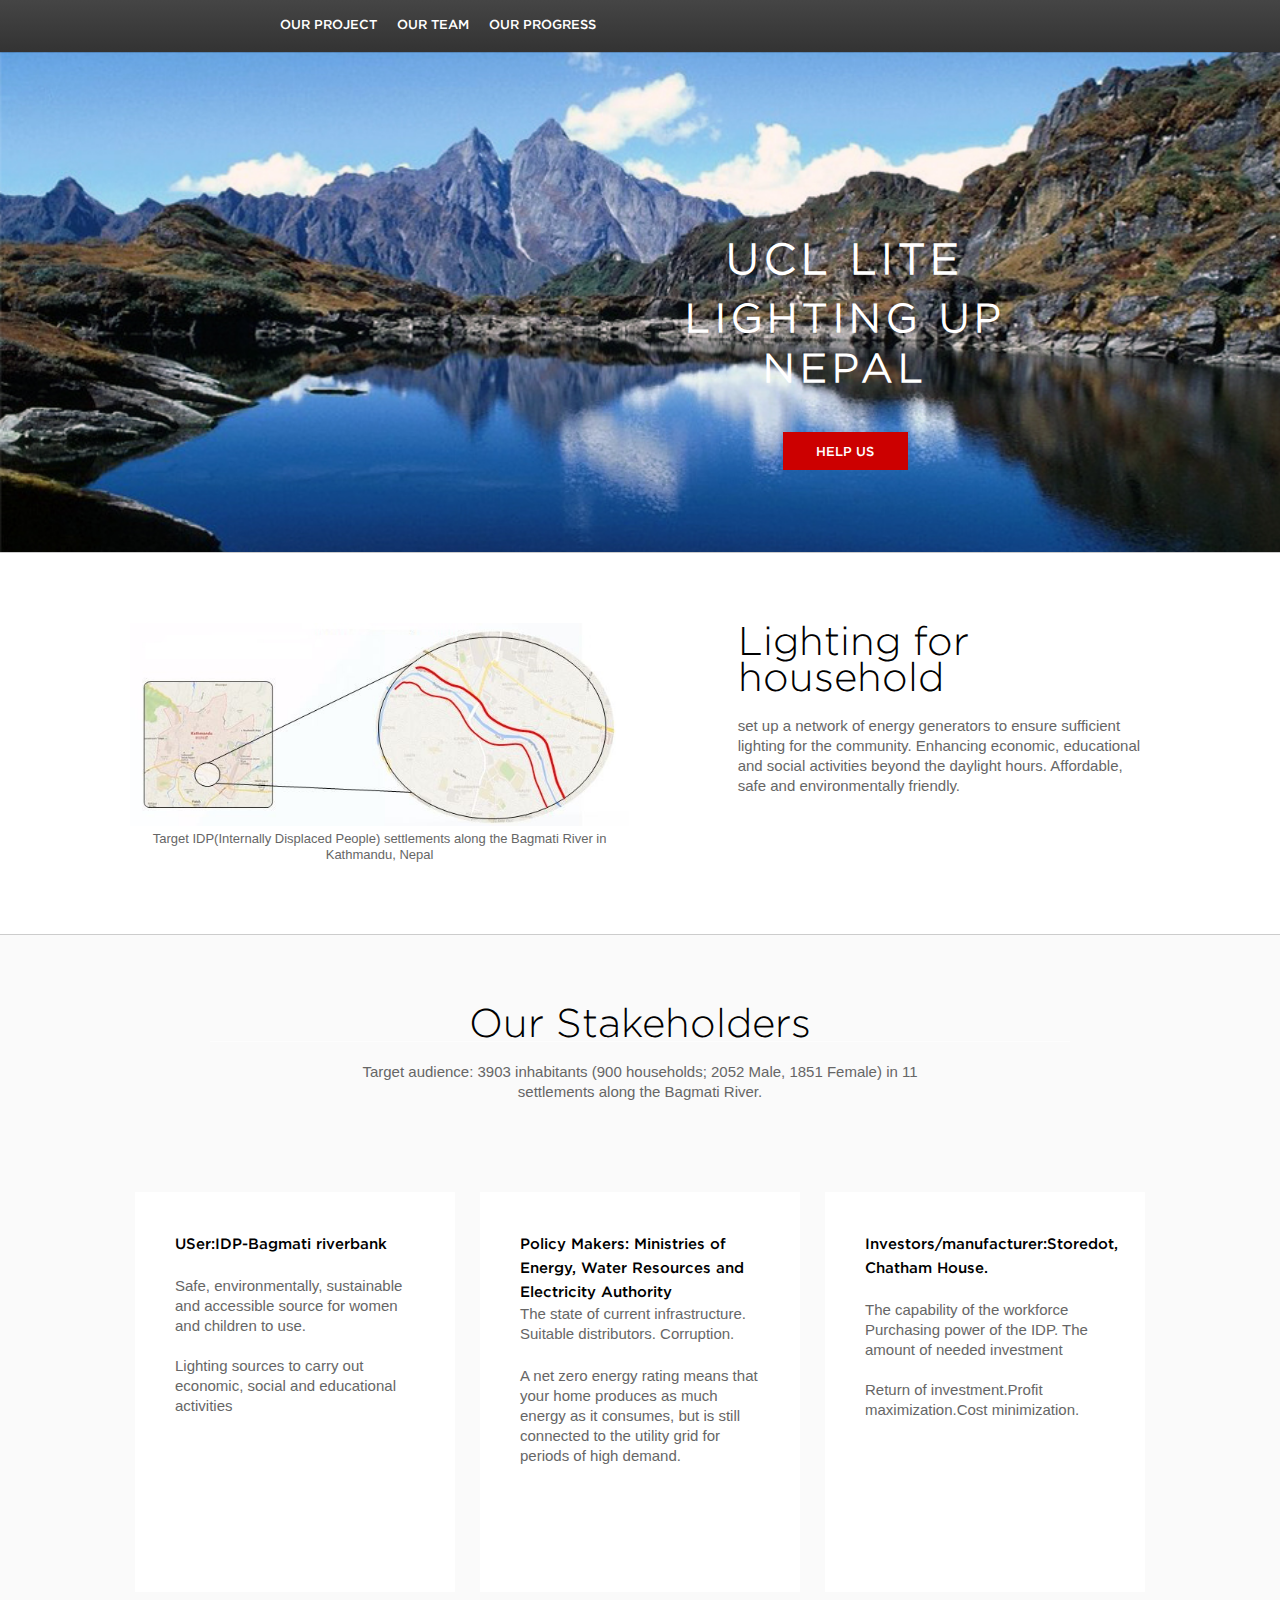
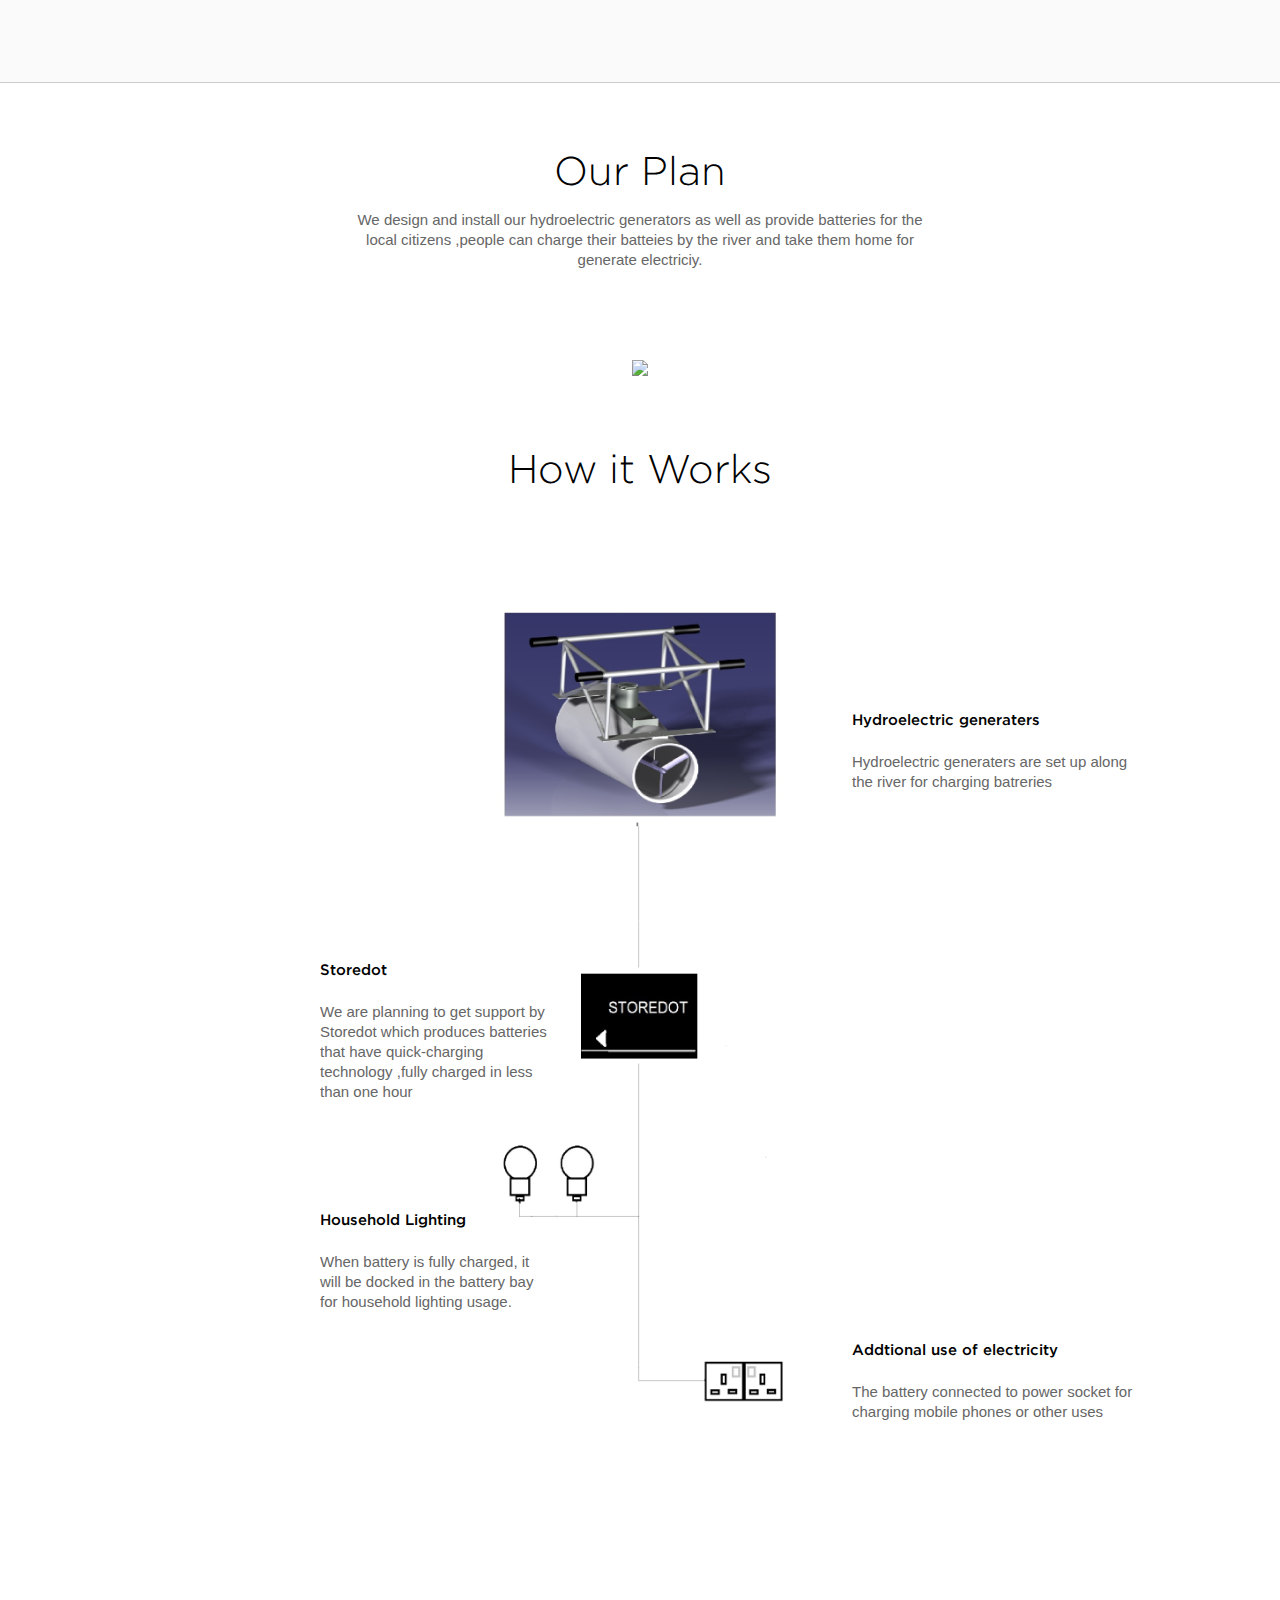
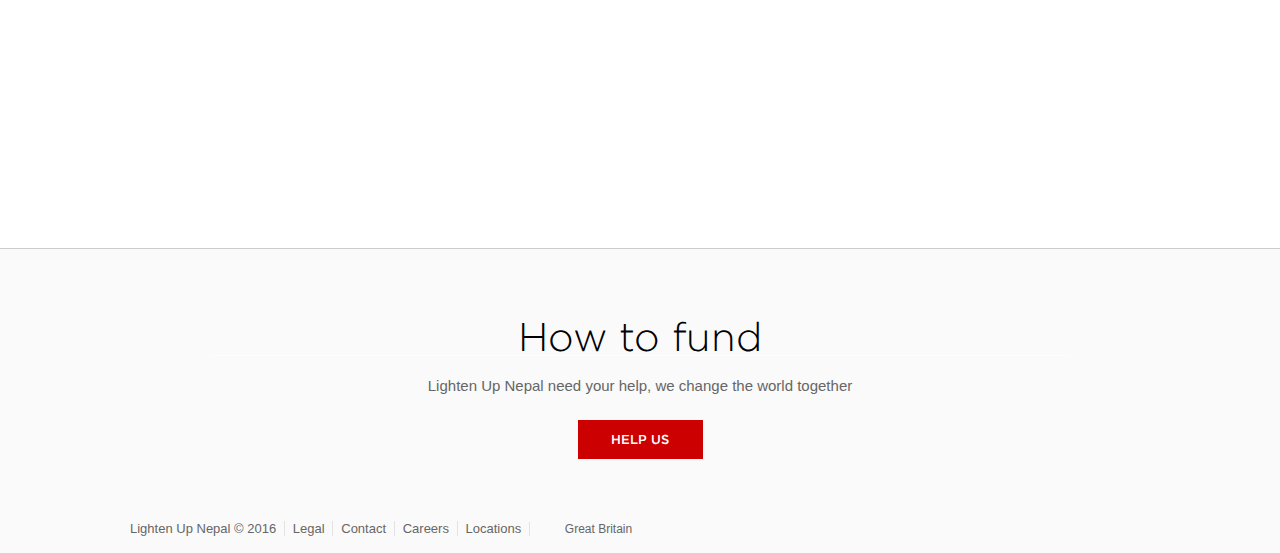
==== index.html @ 6b03988d "Update index.html" ====
<!DOCTYPE html>
<style>
.mycolumn {
float:left;
width:320px;
background:white; 
height:400px;
border-color:black;
border-style:solid;
padding:40px;
text-align:left;
}
</style>
<!-- saved from url=(0043)https://www.teslamotors.com/en_GB/powerwall -->
<html class="page-has-skinny-footer  js js flexbox flexboxlegacy no-touch rgba hsla multiplebgs backgroundsize boxshadow opacity cssanimations csscolumns cssgradients cssreflections csstransforms csstransforms3d csstransitions fontface generatedcontent video svg inlinesvg svgclippaths"><!--<![endif]--><head><meta http-equiv="Content-Type" content="text/html; charset=UTF-8"><script async="" type="text/javascript" src="./Powerwall _ The Tesla Home Battery_files/126637913.json"></script><script type="text/javascript" async="" src="./Powerwall _ The Tesla Home Battery_files/linkid.js"></script><script type="text/javascript" async="" src="./Powerwall _ The Tesla Home Battery_files/analytics.js"></script><script type="text/javascript" async="" src="./Powerwall _ The Tesla Home Battery_files/munchkin.js"></script><script async="" src="./Powerwall _ The Tesla Home Battery_files/gtm.js"></script><script type="text/javascript" async="" src="./Powerwall _ The Tesla Home Battery_files/geo2.js"></script>
        <!--
        Copyright (C) 2011-2016 Hoefler & Co.
        This software is the property of Hoefler & Co. (H&Co). Your right to
        access and use this software is subject to the applicable License
        Agreement, or Terms of Service, that exists between you and H&Co. If no
        such agreement exists, you may not access or use this software for any
        purpose. This software may only be hosted at the locations specified in
        the applicable License Agreement or Terms of Service, and only for the
        purposes expressly set forth therein. You may not copy, modify, convert,
        create derivative works from or distribute this software in any way, or
        make it accessible to any third party, without first obtaining the
        written permission of H&Co. For more information, please visit us at
        :http://typography.com. 283682-104959-20160422
        -->
        
                    <script src="./Powerwall _ The Tesla Home Battery_files/5183221159.js"></script>                
<link rel="alternate" hreflang="en-dk" href="https://www.teslamotors.com/en_DK/powerwall">
<link rel="alternate" hreflang="en-hk" href="https://www.teslamotors.com/en_HK/powerwall">
<link rel="alternate" hreflang="fr-be" href="https://www.teslamotors.com/fr_BE/powerwall">
<link rel="alternate" hreflang="fi-fi" href="https://www.teslamotors.com/fi_FI/powerwall">
<link rel="alternate" hreflang="fr-fr" href="https://www.teslamotors.com/fr_FR/powerwall">
<link rel="alternate" hreflang="en-cn" href="https://www.teslamotors.com/en_CN/powerwall">
<link rel="alternate" hreflang="en-ca" href="https://www.teslamotors.com/en_CA/powerwall">
<link rel="alternate" hreflang="en-mo" href="https://www.teslamotors.com/en_MO/powerwall">
<link rel="alternate" hreflang="es-mx" href="https://www.teslamotors.com/es_MX/powerwall">
<link rel="alternate" hreflang="fr-ca" href="https://www.teslamotors.com/fr_CA/powerwall">
<link rel="alternate" hreflang="fr-lu" href="https://www.teslamotors.com/fr_LU/powerwall">
<link rel="alternate" hreflang="it-ch" href="https://www.teslamotors.com/it_CH/powerwall">
<link rel="alternate" hreflang="ja-jp" href="https://www.teslamotors.com/jp/powerwall">
<link rel="alternate" hreflang="no-no" href="https://www.teslamotors.com/no_NO/powerwall">
<link rel="alternate" hreflang="sv-se" href="https://www.teslamotors.com/sv_SE/powerwall">
<link rel="alternate" hreflang="it-it" href="https://www.teslamotors.com/it_IT/powerwall">
<link rel="alternate" hreflang="de-ch" href="https://www.teslamotors.com/de_CH/powerwall">
<link rel="alternate" hreflang="fr-ch" href="https://www.teslamotors.com/fr_CH/powerwall">
<link rel="alternate" hreflang="de-de" href="https://www.teslamotors.com/de_DE/powerwall">
<link rel="alternate" hreflang="de-at" href="https://www.teslamotors.com/de_AT/powerwall">
<link rel="alternate" hreflang="zh-mo" href="https://www.teslamotors.com/zh_MO/powerwall">
<link rel="alternate" hreflang="en-au" href="https://www.teslamotors.com/en_AU/powerwall">
<link rel="alternate" hreflang="x-default" href="https://www.teslamotors.com/powerwall">
<meta id="viewport-tag" name="viewport" content="width=device-width, initial-scale=1">
<link rel="alternate" hreflang="en-gb" href="https://www.teslamotors.com/en_GB/powerwall">
<link rel="alternate" hreflang="zh-cn" href="http://www.tesla.cn/powerwall">
<link rel="shortcut icon" href="https://www.teslamotors.com/sites/default/files/favicon2.ico" type="image/vnd.microsoft.icon">
<link rel="alternate" hreflang="en-us" href="https://www.teslamotors.com/powerwall">
<link rel="alternate" hreflang="nl-be" href="https://www.teslamotors.com/nl_BE/powerwall">
<link rel="alternate" hreflang="nl-nl" href="https://www.teslamotors.com/nl_NL/powerwall">
<link rel="alternate" hreflang="da-dk" href="https://www.teslamotors.com/da_DK/powerwall">
<link rel="alternate" hreflang="zh-hk" href="https://www.teslamotors.com/zh_HK/powerwall">
<meta name="description" content="Powerwall is a home battery storage solution that charges using electricity generated from solar panels and powers your home when the sun goes down.">
<meta name="keywords" content="Powerwall, Tesla Powerwall, Tesla Home Battery, Tesla Energy, Powerpack, Tesla Powerpack">
<link rel="image_src" href="http://www.teslamotors.com/sites/default/files/images/powerwall/models-powerwall.jpg">
<link rel="canonical" href="https://www.teslamotors.com/en_GB/powerwall">
<link rel="shortlink" href="https://www.teslamotors.com/en_GB/powerwall">
<meta name="twitter:card" content="summary_large_image">
<meta name="twitter:site" content="@teslamotors">
<meta name="twitter:site:id" content="13298072">
<meta name="twitter:creator" content="@teslamotors">
<meta name="twitter:creator:id" content="13298072">
        <title>UCL LITE | LIGHTING UP NEPAL</title>
        <!--[if IE]><meta http-equiv="imagetoolbar" content="false" /><![endif]-->
                    <!--<link href="/sites/all/themes/custom/tesla_theme/fonts/protected/gotham/gotham.css" rel="stylesheet" media="all" class="fontstack-asset">-->
        
        
        <meta http-equiv="X-UA-Compatible" content="IE=edge,chrome=1">
        <link rel="apple-touch-icon" sizes="57x57" href="https://www.teslamotors.com/sites/all/themes/custom/tesla_theme/assets/img/icons/apple-touch-icon-57x57.png?2">
        <link rel="apple-touch-icon" sizes="114x114" href="https://www.teslamotors.com/sites/all/themes/custom/tesla_theme/assets/img/icons/apple-touch-icon-114x114.png?2">
        <link rel="apple-touch-icon" sizes="72x72" href="https://www.teslamotors.com/sites/all/themes/custom/tesla_theme/assets/img/icons/apple-touch-icon-72x72.png?2">
        <link rel="apple-touch-icon" sizes="144x144" href="https://www.teslamotors.com/sites/all/themes/custom/tesla_theme/assets/img/icons/apple-touch-icon-144x144.png?2">
        <link rel="apple-touch-icon" sizes="60x60" href="https://www.teslamotors.com/sites/all/themes/custom/tesla_theme/assets/img/icons/apple-touch-icon-60x60.png?2">
        <link rel="apple-touch-icon" sizes="120x120" href="https://www.teslamotors.com/sites/all/themes/custom/tesla_theme/assets/img/icons/apple-touch-icon-120x120.png?2">
        <link rel="apple-touch-icon" sizes="76x76" href="https://www.teslamotors.com/sites/all/themes/custom/tesla_theme/assets/img/icons/apple-touch-icon-76x76.png?2">
        <link rel="apple-touch-icon" sizes="152x152" href="https://www.teslamotors.com/sites/all/themes/custom/tesla_theme/assets/img/icons/apple-touch-icon-152x152.png?2">
        <link rel="icon" type="image/png" href="https://www.teslamotors.com/sites/all/themes/custom/tesla_theme/assets/img/icons/favicon-196x196.png" sizes="196x196?2">
        <link rel="icon" type="image/png" href="https://www.teslamotors.com/sites/all/themes/custom/tesla_theme/assets/img/icons/favicon-160x160.png" sizes="160x160?2">
        <link rel="icon" type="image/png" href="https://www.teslamotors.com/sites/all/themes/custom/tesla_theme/assets/img/icons/favicon-96x96.png" sizes="96x96?2">
        <link rel="icon" type="image/png" href="https://www.teslamotors.com/sites/all/themes/custom/tesla_theme/assets/img/icons/favicon-16x16.png" sizes="16x16?2">
        <link rel="icon" type="image/png" href="https://www.teslamotors.com/sites/all/themes/custom/tesla_theme/assets/img/icons/favicon-32x32.png" sizes="32x32?2">
        <meta name="msapplication-TileColor" content="#cc0000">
        <meta name="msapplication-TileImage" content="/sites/all/themes/custom/tesla_theme/assets/img/icons/mstile-144x144.png?2">
        <meta name="google-site-verification" content="i5a8kvoVqHf4cpVJcW4JL90t7Jy7ZDXYyAWj9RaYC84">
        <link type="text/css" rel="stylesheet" href="./Powerwall _ The Tesla Home Battery_files/css_smIm1mPNRPkcXxSa0tZOfH3F8opgp45fJa1wzjcTuNI.css" media="all">
<link type="text/css" rel="stylesheet" href="./Powerwall _ The Tesla Home Battery_files/css_tVEhEOKvjzJLKALS_WjhAV2B0SDMYATtTn25Ia31FrE.css" media="all">
<link type="text/css" rel="stylesheet" href="./Powerwall _ The Tesla Home Battery_files/css_utBTKRU9hgKqgyDbUrsqRG_tnDdt66IuDQqCLqbmnA8.css" media="all">
<link type="text/css" rel="stylesheet" href="./Powerwall _ The Tesla Home Battery_files/css_47DEQpj8HBSa-_TImW-5JCeuQeRkm5NMpJWZG3hSuFU.css" media="all">
<link type="text/css" rel="stylesheet" href="./Powerwall _ The Tesla Home Battery_files/css_OStDn0FwLM2Mh78xeWTjv0zDgUm7iidmISjx7z2MFNU.css" media="all">
        <script type="text/javascript">
<!--//--><![CDATA[//><!--
var Tesla = Tesla || {};
Tesla.user = {"username":"","email":"","first_name":"","last_name":""};
//--><!]]>
</script>
<script type="text/javascript" src="./Powerwall _ The Tesla Home Battery_files/jquery.min.js"></script>
<script type="text/javascript" src="./Powerwall _ The Tesla Home Battery_files/jquery.once.js"></script>
<script type="text/javascript" src="./Powerwall _ The Tesla Home Battery_files/drupal.js"></script>
<script type="text/javascript" src="./Powerwall _ The Tesla Home Battery_files/modernizr-2.6.2-respond-1.1.0.min.js"></script>
<script type="text/javascript" src="./Powerwall _ The Tesla Home Battery_files/selectivizr-min.js"></script>
<script type="text/javascript" src="./Powerwall _ The Tesla Home Battery_files/underscore-min.js"></script>
<script type="text/javascript" src="./Powerwall _ The Tesla Home Battery_files/jquery.fitvids.js"></script>
<script type="text/javascript" src="./Powerwall _ The Tesla Home Battery_files/common_functions.js"></script>
<script type="text/javascript" src="./Powerwall _ The Tesla Home Battery_files/geoip.min.js"></script>
<script type="text/javascript" src="./Powerwall _ The Tesla Home Battery_files/utils.js"></script>
<script type="text/javascript" src="./Powerwall _ The Tesla Home Battery_files/accounting.min.js"></script>
<script type="text/javascript" src="./Powerwall _ The Tesla Home Battery_files/localize.js"></script>
<script type="text/javascript" src="./Powerwall _ The Tesla Home Battery_files/footer.js"></script>
<script type="text/javascript" src="./Powerwall _ The Tesla Home Battery_files/retina_tesla.js"></script>
<script type="text/javascript" src="./Powerwall _ The Tesla Home Battery_files/ba-debug.min.js"></script>
<script type="text/javascript" src="./Powerwall _ The Tesla Home Battery_files/template.js"></script>
<script type="text/javascript" src="./Powerwall _ The Tesla Home Battery_files/browser_detect.js"></script>
<script type="text/javascript" src="./Powerwall _ The Tesla Home Battery_files/common.js"></script>
<script type="text/javascript" src="./Powerwall _ The Tesla Home Battery_files/scripts-for-header.js"></script>
<script type="text/javascript" src="./Powerwall _ The Tesla Home Battery_files/jquery.cookie.js"></script>
<script type="text/javascript" src="./Powerwall _ The Tesla Home Battery_files/jquery.form.min.js"></script>
<script type="text/javascript" src="./Powerwall _ The Tesla Home Battery_files/ajax.js"></script>
<script type="text/javascript" src="./Powerwall _ The Tesla Home Battery_files/jquery_update.js"></script>
<script type="text/javascript">
<!--//--><![CDATA[//><!--
document.createElement( "picture" );
//--><!]]>
</script>
<script type="text/javascript" src="./Powerwall _ The Tesla Home Battery_files/fitvids.js"></script>
<script type="text/javascript" src="./Powerwall _ The Tesla Home Battery_files/bootstrap-modals.js"></script>
<script type="text/javascript" src="./Powerwall _ The Tesla Home Battery_files/cache_buster.js"></script>
<script type="text/javascript" src="./Powerwall _ The Tesla Home Battery_files/jquery.colorbox-min.js"></script>
<script type="text/javascript" src="./Powerwall _ The Tesla Home Battery_files/colorbox.js"></script>
<script type="text/javascript" src="./Powerwall _ The Tesla Home Battery_files/colorbox_style.js"></script>
<script type="text/javascript" src="./Powerwall _ The Tesla Home Battery_files/tesla-user-common.js"></script>
<script type="text/javascript">
<!--//--><![CDATA[//><!--
var Tesla = Tesla || {};
Tesla.Smartling = Tesla.Smartling || {};

//--><!]]>
</script>
<script type="text/javascript" src="./Powerwall _ The Tesla Home Battery_files/progress.js"></script>
<script type="text/javascript" src="./Powerwall _ The Tesla Home Battery_files/parsley.min.js"></script>
<script type="text/javascript" src="./Powerwall _ The Tesla Home Battery_files/xdr.js"></script>
<script type="text/javascript" src="./Powerwall _ The Tesla Home Battery_files/gatekeeper.js"></script>
<script type="text/javascript" src="./Powerwall _ The Tesla Home Battery_files/tesla_login.js"></script>
<script type="text/javascript" src="./Powerwall _ The Tesla Home Battery_files/parsley.notequalto.js"></script>
<script type="text/javascript" src="./Powerwall _ The Tesla Home Battery_files/tesla_stationary_storage_form.js"></script>
<script type="text/javascript" src="./Powerwall _ The Tesla Home Battery_files/tesla_insider_scripts.js"></script>
<script type="text/javascript" src="./Powerwall _ The Tesla Home Battery_files/powerwall.js"></script>
<script type="text/javascript" src="./Powerwall _ The Tesla Home Battery_files/ip_lookup.js"></script>
<script type="text/javascript" src="./Powerwall _ The Tesla Home Battery_files/powerwall(1).js"></script>
<script type="text/javascript" src="./Powerwall _ The Tesla Home Battery_files/jquery.scrollTo.min.js"></script>
<script type="text/javascript" src="./Powerwall _ The Tesla Home Battery_files/jquery.localScroll.min.js"></script>
<script type="text/javascript">
<!--//--><![CDATA[//><!--
jQuery.extend(Drupal.settings, {"basePath":"\/","pathPrefix":"en_GB\/","ajaxPageState":{"theme":"tesla_theme","theme_token":"VgKC1gR_n6TS8B_X62im2rUM9MMqKitcB_8R0dhBnP0","jquery_version":"1.8","js":{"sites\/all\/themes\/custom\/tesla_theme\/js\/script.js":1,"sites\/all\/modules\/contrib\/picture\/picturefill2\/picturefill.min.js":1,"sites\/all\/modules\/contrib\/picture\/picture.min.js":1,"0":1,"sites\/all\/modules\/contrib\/jquery_update\/replace\/jquery\/1.8\/jquery.min.js":1,"misc\/jquery.once.js":1,"misc\/drupal.js":1,"sites\/all\/themes\/custom\/tesla_theme\/js\/modernizr-2.6.2-respond-1.1.0.min.js":1,"sites\/all\/themes\/custom\/tesla_theme\/js\/selectivizr-min.js":1,"https:\/\/www.teslamotors.com\/sites\/all\/libraries\/underscore\/underscore-min.js":1,"sites\/all\/libraries\/fitvids\/jquery.fitvids.js":1,"sites\/all\/themes\/custom\/tesla_theme\/js\/common_functions.js":1,"https:\/\/www.teslamotors.com\/sites\/all\/libraries\/tesla_lib\/geoip\/geoip.min.js":1,"https:\/\/www.teslamotors.com\/sites\/all\/libraries\/tesla_lib\/js\/utils.js":1,"https:\/\/www.teslamotors.com\/sites\/all\/libraries\/accounting\/accounting.min.js":1,"https:\/\/www.teslamotors.com\/sites\/all\/libraries\/tesla_lib\/js\/localize.js":1,"sites\/all\/themes\/custom\/tesla_theme\/js\/footer.js":1,"sites\/all\/themes\/custom\/tesla_theme\/js\/retina_tesla.js":1,"https:\/\/www.teslamotors.com\/sites\/all\/libraries\/ba-debug\/ba-debug.min.js":1,"sites\/all\/themes\/custom\/tesla_theme\/js\/template.js":1,"https:\/\/www.teslamotors.com\/sites\/all\/libraries\/browser_detect\/browser_detect.js":1,"sites\/all\/themes\/custom\/tesla_theme\/js\/common.js":1,"sites\/all\/themes\/custom\/tesla_theme\/js\/scripts-for-header.js":1,"sites\/all\/modules\/contrib\/jquery_update\/replace\/ui\/external\/jquery.cookie.js":1,"sites\/all\/modules\/contrib\/jquery_update\/replace\/misc\/jquery.form.min.js":1,"misc\/ajax.js":1,"sites\/all\/modules\/contrib\/jquery_update\/js\/jquery_update.js":1,"1":1,"sites\/all\/modules\/contrib\/fitvids\/fitvids.js":1,"sites\/all\/modules\/custom\/tesla_modal\/js\/bootstrap-modals.js":1,"sites\/all\/modules\/custom\/cache_buster\/cache_buster.js":1,"sites\/all\/libraries\/colorbox\/jquery.colorbox-min.js":1,"sites\/all\/modules\/contrib\/colorbox\/js\/colorbox.js":1,"sites\/all\/modules\/contrib\/colorbox\/styles\/default\/colorbox_style.js":1,"sites\/all\/themes\/custom\/tesla_theme\/js\/user\/tesla-user-common.js":1,"2":1,"misc\/progress.js":1,"sites\/all\/modules\/custom\/tesla_config_forms\/js\/parsley\/parsley.min.js":1,"sites\/all\/libraries\/gatekeeper\/xdr.js":1,"sites\/all\/libraries\/gatekeeper\/gatekeeper.js":1,"sites\/all\/modules\/custom\/tesla_login\/js\/tesla_login.js":1,"sites\/all\/modules\/custom\/tesla_config_forms\/js\/parsley\/parsley.notequalto.js":1,"sites\/all\/modules\/custom\/tesla_stationary_storage_form\/js\/tesla_stationary_storage_form.js":1,"sites\/all\/modules\/custom\/tesla_insider\/js\/tesla_insider_scripts.js":1,"sites\/all\/themes\/custom\/tesla_theme\/js\/powerwall\/powerwall.js":1,"tesla_theme\/js\/ip_lookup_script\/ip_lookup.js":1,"tesla_theme\/js\/powerwall\/powerwall.js":1,"sites\/all\/libraries\/jquery.scrollTo-1.4.13\/jquery.scrollTo.min.js":1,"sites\/all\/libraries\/jquery.localScroll-1.3.5\/jquery.localScroll.min.js":1},"css":{"sites\/all\/themes\/custom\/tesla_theme\/css\/styles.css":1,"modules\/system\/system.base.css":1,"modules\/system\/system.menus.css":1,"modules\/system\/system.messages.css":1,"modules\/system\/system.theme.css":1,"modules\/comment\/comment.css":1,"sites\/all\/modules\/contrib\/date\/date_api\/date.css":1,"sites\/all\/modules\/contrib\/date\/date_popup\/themes\/datepicker.1.7.css":1,"sites\/all\/modules\/contrib\/date\/date_repeat_field\/date_repeat_field.css":1,"modules\/field\/theme\/field.css":1,"sites\/all\/modules\/contrib\/fitvids\/fitvids.css":1,"sites\/all\/modules\/contrib\/mollom\/mollom.css":1,"modules\/node\/node.css":1,"sites\/all\/modules\/contrib\/picture\/picture_wysiwyg.css":1,"modules\/search\/search.css":1,"modules\/user\/user.css":1,"sites\/all\/modules\/contrib\/views\/css\/views.css":1,"sites\/all\/modules\/contrib\/colorbox\/styles\/default\/colorbox_style.css":1,"sites\/all\/modules\/contrib\/ctools\/css\/ctools.css":1,"sites\/all\/modules\/contrib\/panels\/css\/panels.css":1,"sites\/all\/themes\/custom\/tesla_theme\/plugins\/layouts\/article_template_fullwidth\/article_template_fullwidth.css":1,"sites\/all\/themes\/custom\/tesla_theme\/plugins\/layouts\/default_template\/default_template.css":1,"sites\/default\/files\/honeypot\/honeypot.css":1,"sites\/all\/themes\/custom\/tesla_theme\/plugins\/layouts\/footer_minipanel\/footer_minipanel.css":1,"sites\/all\/themes\/custom\/tesla_theme\/plugins\/layouts\/header_minipanel\/header_minipanel.css":1,"sites\/all\/themes\/custom\/tesla_theme\/css\/modals\/powerwall-modals.css":1,"sites\/all\/themes\/custom\/tesla_theme\/css\/modals\/tesla_insider.css":1,"sites\/all\/themes\/custom\/tesla_theme\/system.menus.css":1,"sites\/all\/themes\/custom\/tesla_theme\/system.theme.css":1,"sites\/all\/themes\/custom\/tesla_theme\/flexslider.css":1,"sites\/all\/themes\/custom\/tesla_theme\/flexslider_img.css":1,"sites\/all\/themes\/custom\/tesla_theme\/field.css":1,"sites\/all\/themes\/custom\/tesla_theme\/css\/powerwall\/base.css":1,"tesla_theme\/css\/powerwall\/base.css":1}},"colorbox":{"opacity":"0.85","current":"{current} of {total}","previous":"\u00ab Prev","next":"Next \u00bb","close":"Close","maxWidth":"98%","maxHeight":"98%","fixed":true,"mobiledetect":true,"mobiledevicewidth":"480px"},"jcarousel":{"ajaxPath":"\/en_GB\/jcarousel\/ajax\/views"},"fitvids":{"custom_domains":[],"selectors":[".file-video"],"simplifymarkup":1},"ajax":{"edit-country":{"callback":"_stationary_storage_update_postalcode","wrapper":"update_postalcode_wrapper","progress":{"type":"none"},"event":"change","url":"\/en_GB\/system\/ajax","submit":{"_triggering_element_name":"country"}},"edit-submit-ajax":{"callback":"_ajax_tesla_stationary_storage_form_callback","wrapper":"tesla_stationary_storage_form","event":"submit_form","progress":{"type":"none"},"url":"\/en_GB\/system\/ajax","submit":{"_triggering_element_name":"ajax-submit","_triggering_element_value":"Reserve"}},"edit-submit-td-ajax":{"callback":"_ajax_tesla_insider_callback","wrapper":"tesla_insider_form","event":"submit_form","progress":{"type":"none"},"url":"\/en_GB\/system\/ajax","submit":{"_triggering_element_name":"ajax-submit","_triggering_element_value":"Sign Up"}}},"urlIsAjaxTrusted":{"\/en_GB\/system\/ajax":true,"\/en_GB\/powerwall":true,"\/en_GB\/tesla\/login":true},"Gatekeeper":{"host":"https:\/\/us.auth.teslamotors.com","region":"NA","locale":"\/en_GB","redirect_url":"\/sites\/all\/modules\/custom\/tesla_login\/sso\/auth.php","regions":{"NA":"https:\/\/www.teslamotors.com","CN":"https:\/\/www.tesla.cn"}},"tesla":{"country":"GB","region":"GB","superRegion":"europe","localePrefix":"\/en_GB","baseUrl":"https:\/\/www.teslamotors.com","pathAlias":"powerwall","isFront":false,"parentDomain":"teslamotors.com","isProduction":true,"locale":"en_GB"},"SharingCookies":{"AcrossDomain":".teslamotors.com"}});
//--><!]]>
</script>
        <!--[if lt IE 9]>
            <script src="https://www.teslamotors.com/sites/all/themes/custom/tesla_theme/js/lte-ie9.js"></script>
        <![endif]-->
    <meta http-equiv="Content-Language" content="en-GB">
<meta property="og:locale" content="en_GB">
<style id="fit-vids-style">.fluid-width-video-wrapper{width:100%;position:relative;padding:0;}.fluid-width-video-wrapper iframe,.fluid-width-video-wrapper object,.fluid-width-video-wrapper embed {position:absolute;top:0;left:0;width:100%;height:100%;}</style></head>
    <body class="html not-front not-logged-in no-sidebars page-powerwall  with-wrapper i18n-en_GB superregion-europe smartling-en browser-notcar mobileMenu-processed" id="page-powerwall">
                   <!-- Google Tag Manager -->
            <noscript>&lt;iframe src="//www.googletagmanager.com/ns.html?id=GTM-KMG5DM" height="0" width="0" style="display:none;visibility:hidden"&gt;&lt;/iframe&gt;</noscript>
            <script>(function(w,d,s,l,i){w[l]=w[l]||[];w[l].push(
            {'gtm.start': new Date().getTime(),event:'gtm.js'}
            );var f=d.getElementsByTagName(s)[0],
            j=d.createElement(s),dl=l!='dataLayer'?'&l='+l:'';j.async=true;j.src=
            '//www.googletagmanager.com/gtm.js?id='+i+dl;f.parentNode.insertBefore(j,f);
            })(window,document,'script','dataLayer','GTM-KMG5DM');</script>
            <!-- End Google Tag Manager -->
                        <div id="page">
            <div class="content-constrain">
                <div class="outer">
    <div class="panel-display offsite">
                    <div class="panel-pane pane-panels-mini pane-header">
  
      
  
  <div class="pane-content">
        <header class="main panel-panel">
        <div class="container">
                            <div id="logo-link" class="panel-panel">
                    <div class="panel-pane pane-custom pane-4">
  
      
  
  <div class="pane-content">
    <a href="https://www.teslamotors.com/en_GB" class="logo" title="Tesla Motors">Tesla Motors</a>  </div>

  
  </div>
                </div>
                                        <div class="mobile_wrapper">
                    <div class="mobile_block">
                                                    <div id="sub-nav" class="panel-panel">
                                <nav class="nav-menu">
                                    <div class="panel-pane pane-menu-tree pane-menu-topright-nav">
  
      
  
  <div class="pane-content">
    <nav class="menu-block-wrapper menu-block-ctools-menu-topright-nav-1 menu-name-menu-topright-nav parent-mlid-0 menu-level-1">
</nav>
  </div>

  
  </div>
                                </nav>
                            </div>
                                                                            <div id="main-nav" class="panel-panel">
                                <nav class="nav-menu">
                                    <div class="panel-pane pane-custom pane-5">
  
      
  
  <div class="pane-content">
    <style type="text/css">
<!--/*--><![CDATA[/* ><!--*/
.i18n-ja_JP .hide-for-i18n-ja_JP {
  display: none; 
}
.i18n-en_AU .hide-for-non-jp,
.i18n-en_HK .hide-for-non-jp,
.i18n-zh_HK .hide-for-non-jp,
.i18n-en_MO .hide-for-non-jp,
.i18n-zh_MO .hide-for-non-jp {
  display:none;
}

/*--><!]]>*/
</style>  </div>

  
  </div>
<div class="panel-separator"></div><div class="panel-pane pane-block pane-menu-block-1 five-items">
  
      
  
  <div class="pane-content">
    <nav class="menu-block-wrapper menu-block-1 menu-name-main-menu parent-mlid-0 menu-level-1">
  <ol class="nav-block"><li class="first leaf menu-mlid-891 nav-item"><a href="./index.html" class="nav-link">Our Project</a></li>
<li class="leaf menu-mlid-892 nav-item"><a href="./team.html" class="nav-link">Our Team</a></li>
<li class="leaf menu-mlid-26621 nav-item"><a href="./progress.html" class="nav-link">Our Progress</a></li>

</ol></nav>
  </div>

  
  </div>
                                </nav>
                            </div>
                                            </div>
                </div>
                <a id="hamburger" href="#" class="mobileMenu-processed">Mobile Menu</a>
                    </div>
    </header>
  </div>

  
  </div>
        
                <aside id="system_messages" class="panel-panel">
            <div class="container">
                <div class="panel-pane pane-pane-messages">
  
      
  
  <div class="pane-content">
        <div class="tabs"></div>

  </div>

  
  </div>
            </div>
        </aside>
        
                <main role="main">
            
            <div class="panel-panel">
                <div class="panel-pane pane-page-content">
  
      
  
  <div class="pane-content">
    <div class="panel-display ">
	
	
		<section id="article_content" class="panel-panel">
		<div class="panel-pane pane-custom pane-1">
  
      
  
  <div class="pane-content">
    
<section id="home" class="non-us section-initial hero-container">
    <img src="./Powerwall _ The Tesla Home Battery_files/nepal-lake.jpg" class="section-hero hide-on-mobile">
    <img src="./Powerwall _ The Tesla Home Battery_files/section-hero-touch.jpg" width="720" class="section-hero hide-on-desk">

    <div class="section-content">
        <div class="container">
            <h1 class="page-title"><strong style="color:white;font-weight: bold;">UCL LITE</strong></h1>
            <h2 class="section-subtitle" style="color:white;font-weight: bold;font-size:40px;line-height:50px">Lighting up Nepal</h2>
            <div class="btn-group">
                <a href="./payment.html" data-formtype="SS_HOME" class="stationary-modal hide-on-mobile btn-primary ajax-processed jquery-once-1-processed" title="Pre-Order your Powerwall now">help us</a>
                <a href="#" class="hide-on-desk btn-primary" title="Pre-Order your Powerwall now">Reserve2</a>
            </div>
            <p class="section-description"></p>
        </div>
    </div>
</section>

<section id="complete-the-circuit" class="section-complete-the-circuit">
    <div class="section-intro">
        <div class="container">
            <div class="column event-copy">
                <h1 class="section-title">Lighting for household</h1>
                <p class="section-description"> set up a network of energy generators to ensure sufficient lighting for the community.
Enhancing economic, educational and social activities beyond the daylight hours. 
Affordable, safe and environmentally friendly.

</p>
            </div>
            <div class="column event-media">
                <figure class="content-media">
				
                    <div style="display:none"></div>
					<img src="./Powerwall _ The Tesla Home Battery_files/target.JPG" height="auto" width="500">
                     <figcaption class="figure-caption"> Target IDP(Internally Displaced People) settlements along the Bagmati River in Kathmandu, Nepal <nobr></nobr></figcaption>
                </figure>
                            </div>
        </div>
    </div>
</section>

<section id="why-powerwall" class="section-why section-alternate">

    <div class="section-intro">
        <div class="container">
            <h1 class="section-title">Our Stakeholders</h1>
            <p class="section-description">Target audience: 3903 inhabitants (900 households; 2052 Male, 1851 Female) in 11 settlements along the Bagmati River.
</p>
            

		<div class="column-contain">	
				<div style=" margin: 0 auto;">
<div style="" class="mycolumn" > <h2 class="section-sub-header">USer:IDP-Bagmati riverbank </h2>
                    <p class="section-description">
Safe, environmentally, sustainable and accessible source for women and children to use.
</p>
                    <p class="section-description">
Lighting sources to carry out economic, social and educational activities 
</p></div>


<div style=" margin-left:25px;text-align:left;padding:40px; "class="mycolumn">
<h2 class="section-sub-header">
Policy Makers: Ministries of Energy, Water Resources and Electricity Authority 
</h2>
                    <p class="section-descriptio2n" style="text-align:left">The state of current infrastructure.
Suitable distributors.
Corruption. </p>
                    <p class="section-description2">A net zero energy rating means that your home produces as much energy as it consumes, but is still connected to the utility grid for periods of high demand.</p>
                
</div>
<div style="margin-left:25px;" class="mycolumn"><h2 class="section-sub-header">Investors/manufacturer:Storedot, Chatham House.</h2>
                    <p class="section-description">The capability of the workforce
Purchasing power of the IDP.
The amount of needed investment</p>
                    <p class="section-description">Return of investment.Profit maximization.Cost minimization.</p></div>
</div>
 </div>
        </div>
    </div>
	

</section>

<section id="looks-good-too" class="section-functional">
    <div class="section-intro">
        <div class="container">
            <h1 class="section-title">Our Plan</h1>
            <p class="section-description">We design and install our hydroelectric generators as well as provide batteries for the local citizens ,people can charge their batteies by the river and take them home for generate electriciy.  </p>
     
			<img src="./Powerwall _ The Tesla Home Battery_files/river.jpg" class="section-image">
        </div>
    </div>
</section>

<section id="how-it-works" class="section-how-it-works">
    <div class="section-intro">
        <div class="container">
            <div class="intro-text">
                <h1 class="section-title">How it Works</h1>
                <p class="section-description"> </p>
            </div>
            <div class="section-content">
                <img src="./Powerwall _ The Tesla Home Battery_files/flowchart.jpg" class="section-image">
                <ul class="captions">
                    <li class="caption caption--solar-panels">
                        <h2 class="section-sub-header">Hydroelectric generaters</h2>
                        <p class="section-description">Hydroelectric generaters are set up along the river for charging batreries</p>
                    </li>
                    <li class="caption caption--powerwall">
                        <h2 class="section-sub-header">Storedot</h2>
                        <p class="section-description">We are planning to get support by Storedot which produces batteries that have quick-charging technology ,fully charged in less than one hour</p>
                    </li>
                    <li class="caption caption--inverter">
                        <h2 class="section-sub-header"> </h2>
                        <p class="section-description"> </p>
                        <p class="section-description"> </p>
                    </li>
                    <li class="caption caption--electrical-panel">
                        <h2 class="section-sub-header">Household Lighting</h2>
                        <p class="section-description">When battery is fully charged, it will be docked in the battery bay for household lighting usage. </p>
                    </li>
                    <li class="caption caption--backup-panel">
                        <h2 class="section-sub-header">Addtional use of electricity</h2>
                        <p class="section-description">The battery connected to power socket for charging mobile phones or other uses</p>
                        <p class="section-description"></p>
                    </li>
                </ul>
            </div>
        </div>
    </div>
</section>



<section id="reserve-yours" class="section-reserve section-alternate">
    <div class="section-intro">
        <div class="container">
                        <div class="column-contain">
                <div class="column powerwall-for-home" style="width:100%;margin:auto">
                                            <h1 class="section-title">How to fund</h1>
                                        <p class="section-description">Lighten Up Nepal need your help, we change the world together</p>
                    <div class="btn-group">
                        <a href="payment.html" data-formtype="SS_HOME" class="stationary-modal hide-on-mobile btn-primary ajax-processed jquery-once-1-processed">help us</a>
                        <a href="#" class="hide-on-desk btn-primary" title="Pre-Order your Power Wall now">help us </a>
                        <p class="section-description"></p>
                        <p class="list-link hide-on-desk"><a href="#" title="Become a Distribution Partner">Become a xx</a></p>
                    </div>
                </div>
          
            </div>
           

        </div>
    </div>
</section>
  </div>

  
  </div>
	</section>
	
	</div>
  </div>

  
  </div>
<div class="panel-pane pane-block pane-user-login">
  
        <h2 class="pane-title">
      User login    </h2>
    
  
  <div class="pane-content">
    <form action="#" method="post" id="user-login-form" accept-charset="UTF-8"><div><div class="form-item form-type-textfield form-item-name">
  <label for="edit-name" class="form-label label-text">Username </label>
 <input type="text" id="edit-name" name="name" value="" size="15" maxlength="60" class="form-text required">
</div>
<div class="form-item form-type-password form-item-pass">
  <label for="edit-pass" class="form-label">Password </label>
 <input type="password" id="edit-pass" name="pass" size="15" maxlength="128" class="form-text required">
</div>
<div class="item-list"><ul><li class="first"><a href="#" title="Create a new user account.">Create new account</a></li>
<li class="last"><a href="#" title="Request new password via e-mail.">Request new password</a></li>
</ul></div><input type="hidden" name="form_build_id" value="form-Hep7kYzGCqaXAmsGKEp4HVwkTL8URwQZhixQGoDxZls">
<input type="hidden" name="form_id" value="user_login_block">
<div class="form-actions form-wrapper" id="edit-actions"><input type="submit" id="edit-submit--2" name="op" value="Log in" class="form-submit"></div></div></form>  </div>

  
  </div>
            </div>
        </main>
            </div>
</div>

    <div class="panel-pane pane-panels-mini pane-skinny-footer">
  
      
  
  <div class="pane-content">
    <footer class="main">
    <div class="container">
              <div class="wrapper">
            <div class="navigation panel-panel">
                <div class="panel-pane pane-custom pane-3">
  
      
  
  <div class="pane-content">
    
<div class="footer-links-column">
    <div class="wrapper">
        <ul>
            <li><a href="#">Model S</a></li>
            <li><a href="#">Model X</a></li>
            <li><a href="#">Supercharger</a></li>
        </ul>
        <ul>
            <li><a href="#">About</a></li>
            <li><a href="#">Careers</a></li>
            <li><a href="#">Contact</a></li>
            <li><a href="#">My Tesla</a></li>
        </ul>
    </div>
</div>
<div class="footer-links-column">
    <ul>
        <li><a href="#">Order a Tesla</a></li>
        <li><a href="#">Incentives</a></li>
        <li><a href="#">Test drive events</a></li>
        <li><a href="#">Forums</a></li>
            </ul>
    <ul>
        <li><a href="#" target="_blank" rel="noopener noreferrer">Investors</a></li>
        <li><a href="#" target="_blank" rel="noopener noreferrer">Suppliers</a></li>
    </ul>
</div>
  </div>

  
  </div>
            </div>
            <div class="locations panel-panel">
                            </div>
        </div>
                          <div class="wrapper">
          <div class="lowest panel-panel">
            <div class="panel-pane pane-custom pane-2">
  
      
  
  <div class="pane-content">
    <div class="footer-copy">
    <p class="colophon">
        <a href="#">Lighten Up Nepal © 2016</a>
                <a href="#" title="Legal" class="vertical-separator">Legal</a>
        <a href="#" title="Contact Tesla Motors" class="hide-on-mobile vertical-separator">Contact</a>
        <a href="#" title="Careers at Tesla Motors" class="hide-on-mobile vertical-separator">Careers</a>
                <a href="#" title="Tesla Locations" class="hide-on-mobile vertical-separator">Locations</a>
                <a href="#" title="Sign out of your account" class="link-signout vertical-separator">Sign Out</a>
        <span class="modal-link locale vertical-separator" data-toggle="modal" data-target="#locale-modal">
            <i class="icon-caret">▾</i>
       </span>
    </p>
</div>

<div id="locale-selector-d7" class="localization-modal">
    <span class="modal-link locale notranslate" data-toggle="modal" data-target="#locale-modal">
    <i class="icon-caret">▾</i>
</span>
    <div id="locale-modal" class="modal fade locale-selector">
    <div class="modal-dialog">
        <div class="modal-content">
          <div class="modal-throbber hidden"></div>
                        <button type="button" class="btn-close modal-close" data-dismiss="modal">
                <span class="sr-only">Close</span>
            </button>
                                    <div class="modal-body">
              
            <div class="region-northamerica">
                <h4 class="locale-header notranslate">North America</h4>
                <ul class="language-list">
                    <li class="language"><a href="#" rel="en_US" title="" class="flag-us notranslate">USA</a></li>
                    <li class="language"><a href="#" rel="en_CA" title="" class="flag-canada notranslate">Canada (En)</a></li>
                    <li class="language"><a href="#" rel="fr_CA" title="" class="flag-canada notranslate">Canada (Fr)</a></li>
                    <li class="language"><a href="#" rel="es_MX" title="" class="flag-mexico notranslate">México</a></li>
                </ul>
            </div>
            <div class="region-europe">
                <h4 class="locale-header notranslate">Europe</h4>
                <ul class="language-list">
                    <li class="language"><a href="#" rel="fr_BE" title="" class="flag-belgium notranslate">Belgique</a></li>
                    <li class="language"><a href="#" rel="nl_BE" title="" class="flag-belgium notranslate">België</a></li>
                    <li class="language"><a href="#" rel="da_DK" title="" class="flag-denmark notranslate">Danmark</a></li>
                    <li class="language"><a href="#" rel="de_DE" title="" class="flag-germany notranslate">Deutschland</a></li>
                    <li class="language"><a href="#" rel="fr_FR" title="" class="flag-france notranslate">France</a></li>
                    <li class="language"><a href="#" rel="en_GB" title="" class="flag-uk notranslate">Great Britain</a></li>
                    <li class="language"><a href="#" rel="it_IT" title="" class="flag-italy notranslate">Italia</a></li>
                    <li class="language"><a href="#" rel="fr_LU" title="" class="flag-luxembourg notranslate">Luxembourg</a></li>
                </ul>
                <ul class="language-list">
                    <li class="language"><a href="#" rel="nl_NL" title="" class="flag-netherlands notranslate">Nederland</a></li>
                    <li class="language"><a href="#" rel="no_NO" title="" class="flag-norway notranslate">Norge</a></li>
                    <li class="language"><a href="#" rel="de_AT" title="" class="flag-austria notranslate">Österreich</a></li>
                    <li class="language"><a href="#" rel="de_CH" title="" class="flag-switzerland notranslate">Schweiz</a></li>
                    <li class="language"><a href="#" rel="fr_CH" title="" class="flag-switzerland notranslate">Suisse</a></li>
                    <li class="language"><a href="#" rel="it_CH" title="" class="flag-switzerland notranslate">Svizzera</a></li>
                    <li class="language"><a href="#" rel="sv_SE" title="" class="flag-sweden notranslate">Sverige</a></li>
                    <li class="language"><a href="#" rel="fi_FI" title="" class="flag-finland notranslate">Suomi</a></li>
                    <li class="language"><a href="#" rel="en_EU" title="" class="flag-eu notranslate">Other Europe</a></li>
                </ul>
            </div>
            <div class="region-apac">
                <h4 class="locale-header notranslate">Asia/Pacific</h4>
                <ul class="language-list">
                    <li class="language"><a href="#" rel="en_AU" title="" class="flag-australia notranslate">Australia</a></li>
                    <li class="language"><a href="#" rel="zh_CN" title="" class="flag-china notranslate">中国</a></li>
                    <li class="language"><a href="#" rel="en_HK" title="" class="flag-hongkong notranslate">Hong Kong</a></li>
                    <li class="language"><a href="#" rel="zh_HK" title="" class="flag-hongkong notranslate">香港</a></li>
                    <li class="language"><a href="#" rel="ja_JP" title="" class="flag-japan notranslate">日本</a></li>
                    <li class="language"><a href="#" rel="en_MO" title="" class="flag-macau notranslate">Macau</a></li>
                    <li class="language"><a href="#" rel="zh_MO" title="" class="flag-macau notranslate">澳門</a></li>
                </ul>
            </div>
                    </div>
                    </div>
    </div>
</div>
</div>
  </div>

  
  </div>
          </div>
        </div>
      
    </div>
</footer>
  </div>

  
  </div>
            </div>
        </div>
        <div id="stationary-storage-modal" class="modal fade modal-alternate jquery-once-2-processed">
    <div class="modal-dialog">
        <div class="modal-content">
          <div class="modal-throbber hidden"></div>
                        <button type="button" class="btn-close modal-close" data-dismiss="modal">
                <span class="sr-only">Close</span>
            </button>
                                        <div class="modal-header">
                    <h4 class="modal-title">Title</h4>
                </div>
                        <div class="modal-body">
              <div id="tesla_stationary_storage_form" class="logged-out-wrapper"><form id="stationary-storage-form" class="config-form" action="#" method="post" accept-charset="UTF-8" novalidate=""><div><input type="hidden" name="topic" value="">
<input type="hidden" name="product" value="">
<input type="hidden" name="type" value="">
<input type="hidden" name="locale" value="en_GB">
<div id="stationary-storage-details"><div id="message-error"></div><div class="reserve_battery inquire_business become_partner"><div class="form-item form-type-textfield form-item-firstname">
  <label for="edit-firstname" class="form-label label-text">First Name </label>
 <input data-parsley-required="true" data-parsley-required-message="required" class="translate form-text required" data-parsley-trigger="focusout" data-parsley-minlength="2" data-parsley-minlength-message="must have a min length of 2" data-parsley-maxlength="40" data-parsley-maxlength-message="must have a max length of 40" type="text" id="edit-firstname" name="firstname" value="" size="60" maxlength="40" data-parsley-id="34">
</div>
</div><div class="reserve_battery inquire_business become_partner"><div class="form-item form-type-textfield form-item-lastname">
  <label for="edit-lastname" class="form-label label-text">Last Name </label>
 <input data-parsley-required="true" data-parsley-required-message="required" class="translate form-text required" data-parsley-trigger="focusout" data-parsley-minlength="2" data-parsley-minlength-message="must have a min length of 2" data-parsley-maxlength="80" data-parsley-maxlength-message="must have a max length of 80" type="text" id="edit-lastname" name="lastname" value="" size="60" maxlength="80" data-parsley-id="36">
</div>
</div><div class="reserve_battery inquire_business become_partner"><div class="form-item form-type-textfield form-item-email">
  <label for="edit-email" class="form-label label-text">Email Address </label>
 <input data-parsley-required="true" data-parsley-required-message="required" class="translate form-text required" data-parsley-trigger="focusout" data-parsley-type="email" data-parsley-type-message="not a valid email" type="text" id="edit-email" name="email" value="" size="60" maxlength="50" data-parsley-id="38">
</div>
</div><div class="reserve_battery inquire_business become_partner"><div class="form-item form-type-textfield form-item-phone">
  <label for="edit-phone" class="form-label label-text">Phone </label>
 <input data-parsley-required="true" data-parsley-required-message="required" class="translate form-text required" data-parsley-trigger="focusout" data-parsley-minlength="10" data-parsley-minlength-message="must have a min length of 10" data-parsley-maxlength="20" data-parsley-maxlength-message="must have a max length of 20" data-parsley-pattern="/^((\+{0,1}(\(\d+\))|\+{0,1}(\d+)|(\(\+{0,1}((\d)+(\s\d)*(\-\d)*)+\))|(\d+))((\d)*(\-\d)*(\s\d)*(\s?\(\d+\))*)+)?$/" data-parsley-pattern-message="Invalid phone number" type="text" id="edit-phone" name="phone" value="+44" size="60" maxlength="20" data-parsley-id="40">
</div>
</div><div class="reserve_battery inquire_business become_partner"><div class="form-item form-type-select form-item-country">
  <label for="edit-country" class="form-label">Country </label>
 <span class="form-select-overlay"><select data-parsley-required="true" data-parsley-required-message="required" class="translate form-select ajax-processed" data-parsley-trigger="change" id="edit-country" name="country" data-parsley-id="42"><option value="">-- Select Country --</option><option value="af">Afghanistan</option><option value="ax">Aland Islands</option><option value="al">Albania</option><option value="dz">Algeria</option><option value="as">American Samoa</option><option value="ad">Andorra</option><option value="ao">Angola</option><option value="ai">Anguilla</option><option value="aq">Antarctica</option><option value="ag">Antigua and Barbuda</option><option value="ar">Argentina</option><option value="am">Armenia</option><option value="aw">Aruba</option><option value="au">Australia</option><option value="at">Austria</option><option value="az">Azerbaijan</option><option value="bs">Bahamas</option><option value="bh">Bahrain</option><option value="bd">Bangladesh</option><option value="bb">Barbados</option><option value="by">Belarus</option><option value="be">Belgique</option><option value="bz">Belize</option><option value="bj">Benin</option><option value="bm">Bermuda</option><option value="bt">Bhutan</option><option value="bo">Bolivia</option><option value="ba">Bosnia and Herzegovina</option><option value="bw">Botswana</option><option value="bv">Bouvet Island</option><option value="br">Brazil</option><option value="io">British Indian Ocean Territory</option><option value="vg">British Virgin Islands</option><option value="bn">Brunei</option><option value="bg">Bulgaria</option><option value="bf">Burkina Faso</option><option value="bi">Burundi</option><option value="kh">Cambodia</option><option value="cm">Cameroon</option><option value="ca">Canada</option><option value="cv">Cape Verde</option><option value="ky">Cayman Islands</option><option value="cf">Central African Republic</option><option value="td">Chad</option><option value="cl">Chile</option><option value="cn">China</option><option value="cx">Christmas Island</option><option value="cc">Cocos (Keeling) Islands</option><option value="co">Colombia</option><option value="km">Comoros</option><option value="cg">Congo (Brazzaville)</option><option value="cd">Congo (Kinshasa)</option><option value="ck">Cook Islands</option><option value="cr">Costa Rica</option><option value="hr">Croatia</option><option value="cu">Cuba</option><option value="cw">Curaçao</option><option value="cy">Cyprus</option><option value="cz">Czech Republic</option><option value="dk">Denmark</option><option value="dj">Djibouti</option><option value="dm">Dominica</option><option value="do">Dominican Republic</option><option value="ec">Ecuador</option><option value="eg">Egypt</option><option value="sv">El Salvador</option><option value="gq">Equatorial Guinea</option><option value="er">Eritrea</option><option value="ee">Estonia</option><option value="et">Ethiopia</option><option value="fk">Falkland Islands</option><option value="fo">Faroe Islands</option><option value="fj">Fiji</option><option value="fi">Finland</option><option value="fr">France</option><option value="gf">French Guiana</option><option value="pf">French Polynesia</option><option value="tf">French Southern Territories</option><option value="ga">Gabon</option><option value="gm">Gambia</option><option value="ge">Georgia</option><option value="de">Germany</option><option value="gh">Ghana</option><option value="gi">Gibraltar</option><option value="gr">Greece</option><option value="gl">Greenland</option><option value="gd">Grenada</option><option value="gp">Guadeloupe</option><option value="gu">Guam</option><option value="gt">Guatemala</option><option value="gg">Guernsey</option><option value="gn">Guinea</option><option value="gw">Guinea-Bissau</option><option value="gy">Guyana</option><option value="ht">Haiti</option><option value="hm">Heard Island and McDonald Islands</option><option value="hn">Honduras</option><option value="hk">Hong Kong S.A.R., China</option><option value="hu">Hungary</option><option value="is">Iceland</option><option value="in">India</option><option value="id">Indonesia</option><option value="ir">Iran</option><option value="iq">Iraq</option><option value="ie">Ireland</option><option value="im">Isle of Man</option><option value="il">Israel</option><option value="it">Italy</option><option value="ci">Ivory Coast</option><option value="jm">Jamaica</option><option value="jp">Japan</option><option value="je">Jersey</option><option value="jo">Jordan</option><option value="kz">Kazakhstan</option><option value="ke">Kenya</option><option value="ki">Kiribati</option><option value="kr">Korea</option><option value="kw">Kuwait</option><option value="kg">Kyrgyzstan</option><option value="la">Laos</option><option value="lv">Latvia</option><option value="lb">Lebanon</option><option value="ls">Lesotho</option><option value="lr">Liberia</option><option value="ly">Libya</option><option value="li">Liechtenstein</option><option value="lt">Lithuania</option><option value="lu">Luxembourg</option><option value="mo">Macao S.A.R., China</option><option value="mk">Macedonia</option><option value="mg">Madagascar</option><option value="mw">Malawi</option><option value="my">Malaysia</option><option value="mv">Maldives</option><option value="ml">Mali</option><option value="mt">Malta</option><option value="mh">Marshall Islands</option><option value="mq">Martinique</option><option value="mr">Mauritania</option><option value="mu">Mauritius</option><option value="yt">Mayotte</option><option value="mx">Mexico</option><option value="fm">Micronesia</option><option value="md">Moldova</option><option value="mc">Monaco</option><option value="mn">Mongolia</option><option value="me">Montenegro</option><option value="ms">Montserrat</option><option value="ma">Morocco</option><option value="mz">Mozambique</option><option value="mm">Myanmar</option><option value="na">Namibia</option><option value="nr">Nauru</option><option value="np">Nepal</option><option value="nl">Netherlands</option><option value="an">Netherlands Antilles</option><option value="nc">New Caledonia</option><option value="nz">New Zealand</option><option value="ni">Nicaragua</option><option value="ne">Niger</option><option value="ng">Nigeria</option><option value="nu">Niue</option><option value="nf">Norfolk Island</option><option value="mp">Northern Mariana Islands</option><option value="no">Norway</option><option value="om">Oman</option><option value="pk">Pakistan</option><option value="pw">Palau</option><option value="ps">Palestinian Territory</option><option value="pa">Panama</option><option value="pg">Papua New Guinea</option><option value="py">Paraguay</option><option value="pe">Peru</option><option value="ph">Philippines</option><option value="pn">Pitcairn</option><option value="pl">Poland</option><option value="pt">Portugal</option><option value="pr">Puerto Rico</option><option value="qa">Qatar</option><option value="re">Reunion</option><option value="ro">Romania</option><option value="ru">Russia</option><option value="rw">Rwanda</option><option value="sh">Saint Helena</option><option value="kn">Saint Kitts and Nevis</option><option value="lc">Saint Lucia</option><option value="pm">Saint Pierre and Miquelon</option><option value="vc">Saint Vincent and the Grenadines</option><option value="ws">Samoa</option><option value="sm">San Marino</option><option value="st">Sao Tome and Principe</option><option value="sa">Saudi Arabia</option><option value="sn">Senegal</option><option value="rs">Serbia</option><option value="sc">Seychelles</option><option value="sl">Sierra Leone</option><option value="sg">Singapore</option><option value="sk">Slovakia</option><option value="si">Slovenia</option><option value="sb">Solomon Islands</option><option value="so">Somalia</option><option value="za">South Africa</option><option value="gs">South Georgia and the South Sandwich Islands</option><option value="ss">South Sudan</option><option value="es">Spain</option><option value="lk">Sri Lanka</option><option value="sd">Sudan</option><option value="ch">Suisse</option><option value="sr">Suriname</option><option value="sj">Svalbard and Jan Mayen</option><option value="sz">Swaziland</option><option value="se">Sweden</option><option value="sy">Syria</option><option value="tw">Taiwan</option><option value="tj">Tajikistan</option><option value="tz">Tanzania</option><option value="th">Thailand</option><option value="tl">Timor-Leste</option><option value="tg">Togo</option><option value="tk">Tokelau</option><option value="to">Tonga</option><option value="tt">Trinidad and Tobago</option><option value="tn">Tunisia</option><option value="tr">Turkey</option><option value="tm">Turkmenistan</option><option value="tc">Turks and Caicos Islands</option><option value="tv">Tuvalu</option><option value="vi">U.S. Virgin Islands</option><option value="ug">Uganda</option><option value="ua">Ukraine</option><option value="ae">United Arab Emirates</option><option value="gb" selected="selected">United Kingdom</option><option value="us">United States</option><option value="um">United States Minor Outlying Islands</option><option value="uy">Uruguay</option><option value="uz">Uzbekistan</option><option value="vu">Vanuatu</option><option value="va">Vatican</option><option value="ve">Venezuela</option><option value="vn">Vietnam</option><option value="wf">Wallis and Futuna</option><option value="eh">Western Sahara</option><option value="ye">Yemen</option><option value="zm">Zambia</option><option value="zw">Zimbabwe</option></select></span>
</div>
</div><div id="update_postalcode_wrapper" class="reserve_battery inquire_business become_partner"><div class="form-item form-type-textfield form-item-postalcode">
  <label for="edit-postalcode" class="form-label label-text">Zip/Postal Code </label>
 <input data-parsley-required="true" data-parsley-required-message="required" class="translate form-text required" data-parsley-trigger="focusout" data-parsley-pattern="/^[a-zA-Z0-9]{1}/" data-parsley-pattern-message="contains one or more illegal characters" type="text" id="edit-postalcode" name="postalcode" value="" size="60" maxlength="8" data-parsley-id="44">
</div>
</div><div class="inquire_business become_partner"><div class="form-item form-type-textfield form-item-company">
  <label for="edit-company" class="form-label label-text">Company Name </label>
 <input data-parsley-required="false" data-parsley-required-message="required" class="translate form-text" data-parsley-trigger="focusout" data-parsley-minlength="2" data-parsley-minlength-message="must have a min length of 2" data-parsley-maxlength="255" data-parsley-maxlength-message="must have a max length of 255" type="text" id="edit-company" name="company" value="" size="60" maxlength="255" data-parsley-id="46">
</div>
</div><div class="become_partner"><div class="form-item form-type-select form-item-employeesnumber">
  <label for="edit-employeesnumber" class="form-label">Company Size </label>
 <span class="form-select-overlay"><select data-parsley-required="false" data-parsley-required-message="required" class="translate form-select" data-parsley-trigger="change" id="edit-employeesnumber" name="employeesnumber" data-parsley-id="48"><option value="">- Select -</option><option value="1">&lt; 100 installers</option><option value="2">101-500 installers</option><option value="3">&gt; 500 installers</option></select></span>
</div>
</div><div class="reserve_battery inquire_business"><div class="form-item form-type-select form-item-delivery">
  <label for="edit-delivery" class="form-label">Delivery Preference </label>
 <span class="form-select-overlay"><select data-parsley-required="false" data-parsley-required-message="required" class="translate form-select" data-parsley-trigger="change" id="edit-delivery" name="delivery" data-parsley-id="50"><option value="0">Mid 2016</option><option value="1">Late 2016</option><option value="2">2017 or later</option></select></span>
</div>
</div><div class="reserve_battery"><div class="form-item form-type-select form-item-solar-install-options">
  <label for="edit-solar-install-options" class="form-label">Do you plan on installing solar panels? </label>
 <span class="form-select-overlay"><select data-parsley-required="false" data-parsley-required-message="required" class="translate form-select" data-parsley-trigger="change" id="edit-solar-install-options" name="solar_install_options" data-parsley-id="52"><option value="" selected="selected">- Select -</option><option value="Has solar">I already have solar.</option><option value="Solar in process">I am in the process of installing solar.</option><option value="Considering solar">I am considering installing solar.</option><option value="No solar plans">I do not plan to install solar.</option></select></span>
</div>
</div><div class="become_partner"><div class="form-item form-type-checkbox form-item-solarpartner">
 <label class="form-label label-checkbox" for="edit-solarpartner"> <input type="checkbox" id="edit-solarpartner" name="solarpartner" value="1" class="checkbox" data-parsley-multiple="solarpartner" data-parsley-id="55"><i class="icon-checkbox"></i>
My company installs solar panels </label>
</div>
</div><div class="reserve_battery inquire_business become_partner"><div class="form-item form-type-checkbox form-item-updates-opt-in">
 <label class="form-label label-checkbox" for="edit-updates-opt-in"> <input type="checkbox" id="edit-updates-opt-in" name="updates_opt_in" value="1" checked="checked" class="checkbox" data-parsley-multiple="updates_opt_in" data-parsley-id="58"><i class="icon-checkbox"></i>
Get Tesla Updates </label>
</div>
</div></div><div class="separator"></div><div class="action-btn"><input class="translate btn-primary hide-on-desk form-submit" type="submit" id="edit-submit" name="post-submit" value="Reserve"></div><input class="translate btn-primary btn-ajax hide-on-mobile form-submit ajax-processed" type="submit" id="edit-submit-ajax" name="ajax-submit" value="Reserve"><input type="hidden" name="form_build_id" value="form-2RXN7rJzcDTtREd06p_K5ssaVnN00YJfZipBvteleDI">
<input type="hidden" name="form_id" value="tesla_stationary_storage_form">
<div class="preference-textfield"><div class="form-item form-type-textfield form-item-preference">
  <label for="edit-preference" class="form-label label-text">Leave this field blank </label>
 <input autocomplete="off" type="text" id="edit-preference" name="preference" value="" size="20" maxlength="128" class="form-text" data-parsley-id="60">
</div>
</div></div></form></div>            </div>
                    </div>
    </div>
</div>
<div id="tesla-insider-modal" class="modal fade modal-alternate">
    <div class="modal-dialog">
        <div class="modal-content">
          <div class="modal-throbber hidden"></div>
                        <button type="button" class="btn-close modal-close" data-dismiss="modal">
                <span class="sr-only">Close</span>
            </button>
                                        <div class="modal-header">
                    <h4 class="modal-title">Become a Tesla Insider</h4>
                </div>
                        <div class="modal-body">
              <div id="tesla_insider_form"><form id="tesla-insider-form" class="config-form" action="#" method="post" accept-charset="UTF-8" novalidate=""><div><p class="subtitle">Get exclusive invitations to local events and learn about new products.</p><div id="tesla-insider-details"><div id="message-error"></div><div class="form-item form-type-textfield form-item-usermail">
  <label for="edit-usermail" class="form-label label-text">Email </label>
 <input data-parsley-required="true" data-parsley-required-message="required" class="translate form-text required" data-parsley-trigger="focusout" data-parsley-type="email" data-parsley-type-message="not a valid email" type="text" id="edit-usermail" name="usermail" value="" size="60" maxlength="50" data-parsley-id="70">
</div>
</div><input type="hidden" name="model">
<input type="hidden" name="country_code">
<input type="hidden" name="crm_event">
<input type="hidden" name="form_type">
<input type="hidden" name="vin">
<input type="hidden" name="refer" value="">
<input type="hidden" name="ad_word_td" value="">
<div class="separator"></div><div class="submit-area"><div class="action-btn"><input class="translate btn-primary hide-on-desk form-submit" type="submit" id="edit-submit-td" name="post-submit" value="Sign Up"><input class="translate btn-primary btn-ajax hide-on-mobile form-submit ajax-processed" type="submit" id="edit-submit-td-ajax" name="ajax-submit" value="Sign Up"></div><div class="notice"><p></p></div></div><input type="hidden" name="form_build_id" value="form-56ryKSYVjAlFjfS2DRAJsXCmE9RLfY5bCmqXuKmZJy4">
<input type="hidden" name="form_id" value="tesla_insider_form">
<div class="preference-textfield"><div class="form-item form-type-textfield form-item-preference">
  <label for="edit-preference--2" class="form-label label-text">Leave this field blank </label>
 <input autocomplete="off" type="text" id="edit-preference--2" name="preference" value="" size="20" maxlength="128" class="form-text" data-parsley-id="72">
</div>
</div></div><input type="hidden" name="browser_type" value="Chrome"><input type="hidden" name="browser_version" value="50"><input type="hidden" name="browser_os" value="Windows"></form></div>            </div>
                    </div>
    </div>
</div>
<script type="text/javascript" src="./Powerwall _ The Tesla Home Battery_files/script.js"></script>
<script type="text/javascript" src="./Powerwall _ The Tesla Home Battery_files/picturefill.min.js"></script>
<script type="text/javascript" src="./Powerwall _ The Tesla Home Battery_files/picture.min.js"></script>
        <script type="text/javascript">
            $.ajax({
                url: '//munchkin.marketo.net/munchkin.js',
                dataType: 'script',
                cache: true,
                success: function() { Munchkin.init('929-KIG-197'); }
            });
        </script>
        <!-- LB.105 --> 

        <!-- www.teslamotors.com --> 

        <!-- [BUILD_TAG_rc_201606021908_rel_r_201606_1_beta.r1] -->
        <!-- You are viewing the D7 website. :boom: -->
    

<div id="cboxOverlay" style="display: none;"></div><div id="colorbox" class="" role="dialog" tabindex="-1" style="display: none;"><div id="cboxWrapper"><div><div id="cboxTopLeft" style="float: left;"></div><div id="cboxTopCenter" style="float: left;"></div><div id="cboxTopRight" style="float: left;"></div></div><div style="clear: left;"><div id="cboxMiddleLeft" style="float: left;"></div><div id="cboxContent" style="float: left;"><div id="cboxTitle" style="float: left;"></div><div id="cboxCurrent" style="float: left;"></div><button type="button" id="cboxPrevious"></button><button type="button" id="cboxNext"></button><button id="cboxSlideshow"></button><div id="cboxLoadingOverlay" style="float: left;"></div><div id="cboxLoadingGraphic" style="float: left;"></div></div><div id="cboxMiddleRight" style="float: left;"></div></div><div style="clear: left;"><div id="cboxBottomLeft" style="float: left;"></div><div id="cboxBottomCenter" style="float: left;"></div><div id="cboxBottomRight" style="float: left;"></div></div></div><div style="position: absolute; width: 9999px; visibility: hidden; display: none; max-width: none;"></div></div><script type="text/javascript" id="">(function(l,m){function n(c,a){var f=c.innerHeight||(a.documentElement?a.documentElement.clientHeight:a.body.clientHeight)||a.body.clientHeight,b;b=a.body;var e=a.documentElement;b=a.height||d(d(b.scrollHeight,e.scrollHeight),d(b.offsetHeight,e.offsetHeight),d(b.clientHeight,e.clientHeight));e=c.pageYOffset||(a.documentElement?a.documentElement.scrollTop:a.body.scrollTop)||a.body.scrollTop;return f=(b-(f+e))/b*100}dataLayer=window.dataLayer||[];var p=l,c=m,g=0,h,k=0,d=Math.max,q=Math.round;window.onscroll=
function(){for(var d=100-n(window,document),a=c.length;a;)if(a--,q(d)>=c[a]&&k<c[a]){currentMilestone=k=c[a];if(currentMilestone!=g){var f=function(){var a=c[b].toString()+"%";dataLayer.push({category:"scroll tracking",event:"scroll-milestone","milestone-value":a})};g=currentMilestone;var b=a;window.clearTimeout(h);h=window.setTimeout(f,p)}a=0}}})(2E3,[0,25,50,75,100]);</script>
<script type="text/javascript" id="">(function(e,r){function m(){var a=document.getElementsByTagName("iframe");if(a)for(var c=0;c<a.length;c++)if(/^https?:\/\/player.vimeo.com/.test(a[c].src)&&!a[c].playerId){var b=/video\/([0-9]*)/.exec(a[c].src)[1];~a[c].src.indexOf("?")?a[c].src+="\x26player_id\x3d"+b:a[c].src+="?player_id\x3d"+b;a[c].playerId=b;g[b]=a[c];var b="//vimeo.com/api/v2/video/"+b+".json?callback\x3daddPlayerData",d=document.createElement("script"),e=document.getElementsByTagName("script")[0];d.async=!0;d.type="text/javascript";
d.src=b;e.parentNode.insertBefore(d,e);h(a[c])}5>=k?k+=1:window.clearInterval(n)}function p(){window.clearInterval(n);m()}function q(a){if(!/^https?:\/\/player.vimeo.com/.test(a.origin))return!1;"*"===l&&(l=a.origin);a=JSON.parse(a.data);var c=g[a.player_id]||{},b=c.videoData||{};switch(a.event){case "ready":if(a.player_id)h(c),c.playerLoaded?d(b,"Video Load"):c.sendReady=!0;else for(key in g)h(g[key]);break;case "play":b.progress+1.5>b.duration&&(b.progress=0);d(b,"Play");break;case "playProgress":b.seekStart||
0===b.seekStart?2<b.playProgressCount?(b.progress=b.seekStart,b.seekStart=void 0,d(b,"Seek Start"),b.progress=a.data.seconds,d(b,"Seek End"),b.playProgressCount=0):b.playProgressCount++:b.progress=a.data.seconds;a=b;if(a.progress&&a.duration&&(b=Math.floor(a.progress/a.duration*100),b>a.nextMilestone))for(c=0;c<e.length;c++)if(e[c]>b){d(a,"Milestone - "+e[c-1]+"%");if(r)for(b=c-2;e[b]>=a.nextMilestone;b--)d(a,"Milestone - "+e[b]+"%");a.nextMilestone=e[c];break}break;case "pause":b.progress+1.5>b.duration?
(b.progress=b.duration,d(b,"Finish")):d(b,"Pause");break;case "seek":b.seekStart=b.progress,b.progress=a.data.seconds,b.playProgressCount=0}}function f(a,c,b){c={method:c};b&&(c.value=b);b=JSON.stringify(c);a.contentWindow.postMessage(b,l)}function h(a){f(a,"addEventListener","loadProgress");f(a,"addEventListener","play");f(a,"addEventListener","playProgress");f(a,"addEventListener","pause");f(a,"addEventListener","seek");f(a,"addEventListener","finish")}function d(a,c){dataLayer.push({event:"videoPlayerEvent",
videoAction:c,videoTimestamp:a.progress?a.progress:0,videoLength:a.duration,videoId:a.id,videoSourceUrl:a.url,videoTitle:a.title,videoHostPlatform:"Vimeo",videoHostUser:a.user_name,videoUploadDate:a.upload_date?a.upload_date.split(" ")[0]:void 0,videoPlayerWidth:a.width,videoPlayerHeight:a.height,videoPlayerColor:a.color,videoAutoPlayEnabled:a.autoplay})}var g={},l="*",k=0;window.addPlayerData=function(a){var c=g[a[0].id],b=/color=([a-zA-Z0-9]*)/.exec(c.src);c.videoData=a[0];c.videoData.color=b?b[1]:
"default";c.videoData.autoplay=String(/autoplay=(true|[1-9])/.test(c.src));c.videoData.nextMilestone=e[0];c.videoData.progress=0;d(c.videoData,"Player Load");c.sendReady?d(c.videoData,"Video Load"):c.playerLoaded=!0};var n=window.setInterval(m,1E3);window.addEventListener?(window.addEventListener("message",q,!1),window.addEventListener("DOMContentLoaded",p)):(window.attachEvent("onmessage",q,!1),window.attachEvent("onload",p));e.push(100)})([10,20,30,40,50,60,70,80,90],!0);</script><script type="text/javascript" id="">(function(e,f,g,h,p){function r(k){for(var c=this.length;c--&&this[c]!==k;);return c}function q(k){var c=window.dataLayer=window.dataLayer||[],h=5,d=k.allExperiments||[],a,l=Object.prototype.hasOwnProperty,e,m,f,n,b={},g;for(a in d)l.call(d,a)&&(e=l.call(d[a],"enabled"),m=(m=l.call(d[a],"google_analytics"))?d[a].google_analytics.slot:h,f=d[a].name,n=k.variationNamesMap[a]||null,b[a]={enabled:e,slot:m,name:f,variation:n,bucketed:null!==n,active:g=!!~r.call(k.activeExperiments,a),state:g?"active":"inactive"});
for(a in b)l.call(b,a)&&b[a].bucketed&&c.push({event:"optimizely_bucket",optimizely_key:a,optimizely_slot:b[a].slot,optimizely_experiment:b[a].name,optimizely_variation:b[a].variation,optimizely_variation_state:b[a].state,optimizely_variation_active:b[a].active});c.push({event:"optimizely_loaded",optimizely:b})}e?q(e):(p=0,h=setInterval(function(){50<p++?(clearInterval(h),dataLayer.push({event:"optimizely_missing"})):f[g]&&(q(f[g]),clearInterval(h))},50))})(window.optimizely,window,"optimizely");</script></body></html>
---- Powerwall _ The Tesla Home Battery_files/css_smIm1mPNRPkcXxSa0tZOfH3F8opgp45fJa1wzjcTuNI.css ----
html,body,div,span,applet,object,iframe,h1,h2,h3,h4,h5,h6,p,blockquote,pre,a,abbr,acronym,address,big,cite,code,del,dfn,em,img,ins,kbd,q,s,samp,small,strike,sub,sup,tt,var,b,u,i,center,dl,dt,dd,ol,ul,li,fieldset,form,label,legend,table,caption,tbody,tfoot,thead,tr,th,td,article,aside,canvas,details,embed,figure,figcaption,footer,header,hgroup,menu,nav,output,ruby,section,summary,time,mark,audio,video{margin:0;padding:0;border:0;font-size:100%;vertical-align:baseline;outline:0 none;}ol,ul{list-style:none;}table{border-collapse:collapse;border-spacing:0;}caption,th,td{text-align:left;font-weight:normal;vertical-align:middle;}q,blockquote{quotes:none;}q:before,q:after,blockquote:before,blockquote:after{content:"";content:none;}a img{border:none;}article,aside,details,figcaption,figure,footer,header,hgroup,menu,nav,section,summary,main{display:block;}img{height:auto;}img,object,embed,video,iframe{max-width:100%;}sub{top:6px;vertical-align:bottom;}sup{top:-6px;vertical-align:top;}small{font-size:smaller;}q{quotes:"“" "”" "‘" "’";}q:before{content:open-quote;}q:after{content:close-quote;}html{box-sizing:border-box;}*,*:before,*:after{box-sizing:inherit;}html{font-family:Gotham Book,"M Hei PRC W45","M Hei HK W42","M Hei HK W40","HelveticaNeue-Regular","Helvetica Neue Regular","Helvetica Neue",Helvetica,Arial,sans-serif;font-weight:normal;position:relative;line-height:1.25;color:#fff;background-color:#fafafa;-webkit-font-smoothing:antialiased;font-smoothing:antialiased;}main{font-family:"HeiS ASC Simplified Chinese","HeiS ASC Simplified Chinese_n5","HeiT ASC Traditional Chinese","HelveticaNeue-Regular","Helvetica Neue Regular","Helvetica Neue",Helvetica,Arial,sans-serif;color:#333;}main:before,main:after{content:"";display:table;}main:after{clear:both;}@media (min-width:0) and (max-width:640px){main{background-color:#fff;}}.content-constrain{max-width:1440px;margin:auto;position:relative;}@font-face{font-family:'Gotham Light';src:url([data-uri]);font-weight:normal;font-style:normal;}@font-face{font-family:'Gotham Book';src:url([data-uri]);font-weight:normal;font-style:normal;}@font-face{font-family:'Gotham Medium';src:url([data-uri]);font-weight:normal;font-style:normal;}@font-face{font-family:'Gotham Bold';src:url([data-uri]);font-weight:normal;font-style:normal;}body{font-family:"Gotham Book";}h1,.h1,h2,.h2,h3,.h3,h4,.h4,h5,.h5,h6,.h6{color:#000;font-size:24px;line-height:24px;font-size:1.5rem;line-height:1.5rem;}h1,.h1,.page-title,.section-title,.article-title{font-size:24px;line-height:29px;font-size:1.5rem;line-height:1.8125rem;}@media (min-width:640px){h1,.h1,.page-title,.section-title,.article-title{font-size:30px;line-height:36px;font-size:1.875rem;line-height:2.25rem;}}h2,.h2,.sub-header{font-size:22px;line-height:24px;font-size:1.375rem;line-height:1.5rem;}h3,.h3,.section-header{font-size:18px;font-size:1.125rem;}h4,.h4,.section-sub-header{font-size:15px;font-size:0.9375rem;font-family:"Gotham Medium";}h4 + p,.h4 + p,.section-sub-header + p{margin-top:0;}a{color:#c00;text-decoration:none;}.comments-tags a{color:inherit;}a:active,a:hover{color:#f00;}[id="system_messages"] a:active,[id="system_messages"] a:hover{color:#c00;}a:hover{text-decoration:none;}.comments-tags a:hover{color:#c00;}h1,h2,h3,h5,h6,.h1,.h2,.h3,.h5,.h6,.page-title,.section-title,.article-title,.sub-header,.section-header{font-family:Gotham Light,"M Hei PRC W45","M Hei HK W42","M Hei HK W40","HelveticaNeue-Regular","Helvetica Neue Regular","Helvetica Neue",Helvetica,Arial,sans-serif;font-weight:normal;}td,caption,p,ul,ol,li{font-family:"HeiS ASC Simplified Chinese","HeiS ASC Simplified Chinese_n5","HeiT ASC Traditional Chinese","HelveticaNeue-Regular","Helvetica Neue Regular","Helvetica Neue",Helvetica,Arial,sans-serif;}p,table,thead,tbody,tfoot,tr,th,td,caption,li{color:#666;}p{margin:22px 0;margin:1.375rem 0;font-size:15px;line-height:20px;font-size:0.9375rem;line-height:1.25rem;}.i18n-zh_HK p,.i18n-ja_JP p,.i18n-zh_CN p,.i18n-zh_MO p{text-align:left;}table,thead,tbody,tfoot,tr,th,td,caption{font-size:15px;line-height:24px;font-size:0.9375rem;line-height:1.5rem;}pre{font-family:"Menlo","Monaco","Courier New",monospace;font-size:12px;font-size:0.75rem;}main li{font-size:15px;line-height:20px;font-size:0.9375rem;line-height:1.25rem;}.links li{margin-left:0;}.large-list li{line-height:24px;}.numbered-list li{list-style-type:decimal;}.bulleted-list li{list-style-type:disc;}.numbered-list li,.bulleted-list li{margin-left:20px;margin-left:1.25rem;margin-bottom:10px;margin-bottom:0.625rem;padding-left:0;}.author,.date{color:#999;font-size:13px;line-height:16px;font-size:0.8125rem;line-height:1rem;}.continue-reading{font-weight:500;font-size:12px;font-size:0.75rem;margin:20px 0 20px;margin:1.25rem 0 1.25rem;text-transform:uppercase;position:relative;z-index:10;}.basic-format-text,[id="article_content"] .pane-node-title,[id="article_content"] .pane-node-content{font-size:14px;font-size:0.875rem;}.basic-format-text h2.page-title,[id="article_content"] .pane-node-title h2.page-title,[id="article_content"] .pane-node-content h2.page-title{font-size:15px;line-height:20px;font-size:0.9375rem;line-height:1.25rem;margin-bottom:5px;font-weight:500;}@media (min-width:0) and (max-width:640px){.basic-format-text h2.page-title,[id="article_content"] .pane-node-title h2.page-title,[id="article_content"] .pane-node-content h2.page-title{font-size:17px;line-height:20px;font-size:1.0625rem;line-height:1.25rem;}}.basic-format-text .field-name-field-file-image-title-text,[id="article_content"] .pane-node-title .field-name-field-file-image-title-text,[id="article_content"] .pane-node-content .field-name-field-file-image-title-text{text-align:center;}.basic-format-text .field-type-text-with-summary,[id="article_content"] .pane-node-title .field-type-text-with-summary,[id="article_content"] .pane-node-content .field-type-text-with-summary{margin-bottom:33px;margin-bottom:2.0625rem;}.basic-format-text .media-article_display,[id="article_content"] .pane-node-title .media-article_display,[id="article_content"] .pane-node-content .media-article_display{width:100%;display:inline-block;margin-bottom:3px;margin-bottom:0.1875rem;}.basic-format-text .media-article_display img,[id="article_content"] .pane-node-title .media-article_display img,[id="article_content"] .pane-node-content .media-article_display img{display:block;}.basic-format-text p,[id="article_content"] .pane-node-title p,[id="article_content"] .pane-node-content p{margin-top:0;margin-bottom:20px;margin-bottom:1.25rem;font-size:15px;line-height:20px;font-size:0.9375rem;line-height:1.25rem;color:#666;}.basic-format-text p img,[id="article_content"] .pane-node-title p img,[id="article_content"] .pane-node-content p img{margin:15px 0;margin:0.9375rem 0;}.basic-format-text blockquote,[id="article_content"] .pane-node-title blockquote,[id="article_content"] .pane-node-content blockquote{text-align:center;quotes:"“" "”" "‘" "’";margin:0 0 38px 0;}.basic-format-text blockquote:after,[id="article_content"] .pane-node-title blockquote:after,[id="article_content"] .pane-node-content blockquote:after,.basic-format-text blockquote:before,[id="article_content"] .pane-node-title blockquote:before,[id="article_content"] .pane-node-content blockquote:before{font-size:26px;line-height:36px;font-size:1.625rem;line-height:2.25rem;font-family:Gotham Book,"M Hei PRC W45","M Hei HK W42","M Hei HK W40","HelveticaNeue-Regular","Helvetica Neue Regular","Helvetica Neue",Helvetica,Arial,sans-serif;font-weight:normal;font-weight:400;}.basic-format-text blockquote:before,[id="article_content"] .pane-node-title blockquote:before,[id="article_content"] .pane-node-content blockquote:before{content:open-quote;}.basic-format-text blockquote:after,[id="article_content"] .pane-node-title blockquote:after,[id="article_content"] .pane-node-content blockquote:after{content:close-quote;}.basic-format-text blockquote p,[id="article_content"] .pane-node-title blockquote p,[id="article_content"] .pane-node-content blockquote p{font-size:26px;line-height:36px;font-size:1.625rem;line-height:2.25rem;font-family:Gotham Book,"M Hei PRC W45","M Hei HK W42","M Hei HK W40","HelveticaNeue-Regular","Helvetica Neue Regular","Helvetica Neue",Helvetica,Arial,sans-serif;font-weight:normal;font-weight:400;display:inline;margin:0;}.post-info,[id="article_content"] .submitted{font-size:13px;line-height:18px;font-size:0.8125rem;line-height:1.125rem;color:#666;}.post-info span,[id="article_content"] .submitted span{display:block;}.post-info.inline span,[id="article_content"] .inline.submitted span{display:inline-block;}.post-info.inline span:after,[id="article_content"] .inline.submitted span:after{content:'\e604';font-family:"tesla";font-weight:normal;font-style:normal;text-indent:0;speak:none;line-height:1;font-size:9px;font-size:0.5625rem;line-height:1;position:relative;padding-right:2px;padding-left:9px;left:-2px;}.post-info.inline span:last-child:after,[id="article_content"] .inline.submitted span:last-child:after{display:none;}@media (min-width:0) and (max-width:640px){.basic-format-text h2.page-title,[id="article_content"] .pane-node-title h2.page-title,[id="article_content"] .pane-node-content h2.page-title{font-size:17px;line-height:20px;font-size:1.0625rem;line-height:1.25rem;}}@media (min-width:640px){.basic-format-text h2.page-title,[id="article_content"] .pane-node-title h2.page-title,[id="article_content"] .pane-node-content h2.page-title{font-size:31px;line-height:36px;font-size:1.9375rem;line-height:2.25rem;margin-bottom:21px;font-family:"Gotham Book";}.basic-format-text p,[id="article_content"] .pane-node-title p,[id="article_content"] .pane-node-content p{font-size:15px;line-height:24px;font-size:0.9375rem;line-height:1.5rem;margin:0 0 25px 0;}}.form-large .form-label{font-size:24px;line-height:30px;font-size:1.5rem;line-height:1.875rem;}.form-large .form-text,.form-large [type="text"],.form-large [type="select"]{padding-left:20px;padding-left:1.25rem;padding-top:20px;padding-top:1.25rem;padding-bottom:20px;padding-bottom:1.25rem;}.form-large.form-inline .input-prepend{padding:14px;padding:0.875rem;}.form-inline .form-label{padding-bottom:0;text-transform:inherit;}.form-inline .form-text,.form-inline [type="text"],.form-inline [type="select"]{background-color:#fff;}.form-inline .input-prepend{font-weight:300;padding:5px 10px;padding:0.3125rem 0.625rem;top:0;right:0;position:absolute;height:100%;z-index:1;color:#333;}.form-inline .input-prepend + .form-text{padding-right:90px;padding-right:5.625rem;}.form-item{margin-bottom:17px;margin-bottom:1.0625rem;position:relative;}[type="tel"],[type="text"],[type="search"],[type="email"],[type="password"],[type="number"],.form-textarea,.form-select-overlay{font-family:"HeiS ASC Simplified Chinese","HeiS ASC Simplified Chinese_n5","HeiT ASC Traditional Chinese","HelveticaNeue-Regular","Helvetica Neue Regular","Helvetica Neue",Helvetica,Arial,sans-serif;font-size:16px;font-size:1rem;width:100%;margin:0;padding:10px;background-color:#f7f7f7;}[type="tel"]:focus,[type="text"]:focus,[type="search"]:focus,[type="email"]:focus,[type="password"]:focus,[type="number"]:focus,.form-textarea:focus,.form-select-overlay:focus{outline:0 none;}[type="tel"]::-webkit-input-placeholder,[type="text"]::-webkit-input-placeholder,[type="search"]::-webkit-input-placeholder,[type="email"]::-webkit-input-placeholder,[type="password"]::-webkit-input-placeholder,[type="number"]::-webkit-input-placeholder,.form-textarea::-webkit-input-placeholder,.form-select-overlay::-webkit-input-placeholder{color:#999;}[type="tel"]:-moz-placeholder,[type="text"]:-moz-placeholder,[type="search"]:-moz-placeholder,[type="email"]:-moz-placeholder,[type="password"]:-moz-placeholder,[type="number"]:-moz-placeholder,.form-textarea:-moz-placeholder,.form-select-overlay:-moz-placeholder{color:#999;}[type="tel"]::-moz-placeholder,[type="text"]::-moz-placeholder,[type="search"]::-moz-placeholder,[type="email"]::-moz-placeholder,[type="password"]::-moz-placeholder,[type="number"]::-moz-placeholder,.form-textarea::-moz-placeholder,.form-select-overlay::-moz-placeholder{color:#999;}[type="tel"]:-ms-input-placeholder,[type="text"]:-ms-input-placeholder,[type="search"]:-ms-input-placeholder,[type="email"]:-ms-input-placeholder,[type="password"]:-ms-input-placeholder,[type="number"]:-ms-input-placeholder,.form-textarea:-ms-input-placeholder,.form-select-overlay:-ms-input-placeholder{color:#999;}[type="tel"].placeholder,[type="text"].placeholder,[type="search"].placeholder,[type="email"].placeholder,[type="password"].placeholder,[type="number"].placeholder,.form-textarea.placeholder,.form-select-overlay.placeholder{color:#999;}.form-alternate{padding:10px;padding:0.625rem;margin-bottom:10px;margin-bottom:0.625rem;background-color:#f2f2f2;}[type="text"],[type="password"],[type="number"],[type="email"],[type="tel"],[type="search"],[type="checkbox"],[type="radio"],[type="tel"],[type="email"],.form-textarea,.form-select,.search-input{outline:0;border:1px solid #ccc;-webkit-transition:border-color 0.2s ease-in-out;-moz-transition:border-color 0.2s ease-in-out;-o-transition:border-color 0.2s ease-in-out;transition:border-color 0.2s ease-in-out;}[type="text"]:focus,[type="text"]:active,[type="password"]:focus,[type="password"]:active,[type="number"]:focus,[type="number"]:active,[type="email"]:focus,[type="email"]:active,[type="tel"]:focus,[type="tel"]:active,[type="search"]:focus,[type="search"]:active,[type="checkbox"]:focus,[type="checkbox"]:active,[type="radio"]:focus,[type="radio"]:active,[type="tel"]:focus,[type="tel"]:active,[type="email"]:focus,[type="email"]:active,.form-textarea:focus,.form-textarea:active,.form-select:focus,.form-select:active,.search-input:focus,.search-input:active{outline:0;border-color:#666;-webkit-transition:border-color 0.2s ease-in-out;-moz-transition:border-color 0.2s ease-in-out;-o-transition:border-color 0.2s ease-in-out;transition:border-color 0.2s ease-in-out;}.form-alternate [type="text"],.form-alternate
  [type="password"],.form-alternate
  [type="number"],.form-alternate
  [type="email"],.form-alternate
  [type="tel"],.form-alternate
  [type="search"],.form-alternate
  [type="checkbox"],.form-alternate
  [type="radio"],.form-alternate
  [type="tel"],.form-alternate
  [type="email"],.form-alternate
  .form-textarea,.form-alternate
  .form-select,.form-alternate
  .search-input{border-color:#ccc;}.form-alternate [type="text"]:focus,.form-alternate [type="text"]:active,.form-alternate
    [type="password"]:focus,.form-alternate
    [type="password"]:active,.form-alternate
    [type="number"]:focus,.form-alternate
    [type="number"]:active,.form-alternate
    [type="email"]:focus,.form-alternate
    [type="email"]:active,.form-alternate
    [type="tel"]:focus,.form-alternate
    [type="tel"]:active,.form-alternate
    [type="search"]:focus,.form-alternate
    [type="search"]:active,.form-alternate
    [type="checkbox"]:focus,.form-alternate
    [type="checkbox"]:active,.form-alternate
    [type="radio"]:focus,.form-alternate
    [type="radio"]:active,.form-alternate
    [type="tel"]:focus,.form-alternate
    [type="tel"]:active,.form-alternate
    [type="email"]:focus,.form-alternate
    [type="email"]:active,.form-alternate
    .form-textarea:focus,.form-alternate
    .form-textarea:active,.form-alternate
    .form-select:focus,.form-alternate
    .form-select:active,.form-alternate
    .search-input:focus,.form-alternate
    .search-input:active{border-color:#666;}.form-textarea{resize:vertical;}.input-rounded{-webkit-border-radius:100px;-moz-border-radius:100px;border-radius:100px;padding:10px 24px;padding:0.625rem 1.5rem;}.form-alternate .form-textarea,.form-alternate
.form-text,.form-alternate
.form-select-overlay{background-color:#fff;}.form-label{font-family:Gotham Medium,"M Hei PRC W45","M Hei HK W42","M Hei HK W40","HelveticaNeue-Regular","Helvetica Neue Regular","Helvetica Neue",Helvetica,Arial,sans-serif;font-weight:normal;font-size:11px;line-height:15px;font-size:0.6875rem;line-height:0.9375rem;padding-bottom:5px;padding-bottom:0.3125rem;display:block;text-transform:uppercase;position:relative;cursor:pointer;color:gray;}.form-type-item .form-label{cursor:default;}.form-type-date .form-label{margin-right:5px;}.pane-apachesolr-form .form-label{display:none;}.container-inline .form-type-select{margin-left:20px;margin-left:1.25rem;}.container-inline .form-type-select:first-child{margin-left:0;}.container-inline .form-label{position:relative;top:-13px;top:-0.8125rem;}.label-checkbox,.label-radio{padding-top:11px;padding-top:0.6875rem;padding-left:40px;padding-left:2.5rem;font-family:"HeiS ASC Simplified Chinese","HeiS ASC Simplified Chinese_n5","HeiT ASC Traditional Chinese","HelveticaNeue-Regular","Helvetica Neue Regular","Helvetica Neue",Helvetica,Arial,sans-serif;font-size:15px;line-height:21px;font-size:0.9375rem;line-height:1.3125rem;text-transform:none;font-weight:normal;color:#999;}.label-checkbox.form-label,.label-radio.form-label{display:inline-block;}.checkbox-right .label-checkbox,.checkbox-right
  .label-radio{padding-left:0;padding-right:40px;padding-right:2.5rem;}.label-radio{padding-top:6px;padding-top:0.375rem;padding-left:28px;padding-left:1.75rem;}.icon-checkbox,.icon-radio{border:1px solid #ccc;display:block;position:absolute;width:25px;width:1.5625rem;height:25px;height:1.5625rem;top:9px;top:0.5625rem;left:0;background-color:#f7f7f7;}.radio:checked + .icon-checkbox,.radio:checked +
  .icon-radio{background-color:#fefefe;}.checkbox-right .icon-checkbox,.checkbox-right
  .icon-radio{left:auto;right:0;}.form-alternate .icon-checkbox,.form-alternate
  .icon-radio{background-color:#fff;}.icon-checkbox:before,.icon-radio:before{-webkit-transition:opacity 0.09s ease-in-out;-moz-transition:opacity 0.09s ease-in-out;-o-transition:opacity 0.09s ease-in-out;transition:opacity 0.09s ease-in-out;opacity:0;content:" ";position:absolute;}.form-compact .icon-radio,.form-compact .icon-checkbox{display:none;}.form-compact .radio,.form-compact .checkbox{display:inherit;position:absolute;left:0;bottom:6px;}.form-compact .checkbox-right .radio,.form-compact .checkbox-right .checkbox{left:auto;right:0;}.form-compact .checkbox-right .label-radio,.form-compact .checkbox-right .label-checkbox{padding:5px 20px 5px 0;padding:0.3125rem 1.25rem 0.3125rem 0;}.form-compact .label-radio,.form-compact .label-checkbox{padding:5px 0 5px 20px;padding:0.3125rem 0 0.3125rem 1.25rem;}.radio,.checkbox{display:none;}.radio:checked + .icon-checkbox:before,.radio:checked + .icon-radio:before,.checkbox:checked + .icon-checkbox:before,.checkbox:checked + .icon-radio:before{-webkit-transition:opacity 0.09s ease-in-out;-moz-transition:opacity 0.09s ease-in-out;-o-transition:opacity 0.09s ease-in-out;transition:opacity 0.09s ease-in-out;opacity:1;}.lt-ie9 .radio,.lt-ie9
  .checkbox{display:block;}.icon-radio{width:18px;height:18px;-webkit-border-radius:100%;-moz-border-radius:100%;border-radius:100%;}.lt-ie9 .icon-radio{display:none;}.icon-radio:before{-webkit-border-radius:100%;-moz-border-radius:100%;border-radius:100%;height:10px;width:10px;top:3px;left:3px;background-color:#c00;}.lt-ie9 .icon-radio:before{display:none;}.icon-checkbox:before{top:-1px;left:3px;width:27px;height:18px;background:url("/tesla_theme/assets/img/icon-checkmark.svg") no-repeat 0 0;}.lt-ie9 .icon-checkbox:before{display:none;}.lt-ie9 .icon-checkbox:before,.no-svg .icon-checkbox:before{display:none;}.lt-ie9 .icon-checkbox{display:none;}.form-select-overlay{margin:0;padding:0;display:inline-block;overflow:hidden;position:relative;background-color:#f2f2f2;background-image:url("/tesla_theme/assets/img/icon-dropdown.svg");background-repeat:no-repeat;background-position:calc(100% - 17px) center;background-size:10px 10px;}.form-inline .form-select-overlay{background-image:none;background-color:#fff;}.form-large .form-select-overlay .form-select{padding:20px 40px 20px 20px;padding:1.25rem 2.5rem 1.25rem 1.25rem;}.form-alternate .form-select-overlay{background-color:#fff;}.form-select-overlay .form-select{padding:10px 40px 10px 10px;padding:0.625rem 2.5rem 0.625rem 0.625rem;font-size:16px;font-size:1rem;-webkit-border-radius:0;-moz-border-radius:0;border-radius:0;border:1px solid #ccc;position:relative;display:block;width:100%;height:100%;background-color:transparent;-webkit-appearance:none;-moz-appearance:none;-ms-appearance:none;appearance:none;}.form-select-overlay .form-select:focus,.form-select-overlay .form-select:active{-webkit-box-shadow:inset 0 0 0 1px #666,inset 0 1px 1px rgba(187,187,187,0.5);-moz-box-shadow:inset 0 0 0 1px #666,inset 0 1px 1px rgba(187,187,187,0.5);box-shadow:inset 0 0 0 1px #666,inset 0 1px 1px rgba(187,187,187,0.5);overflow:hidden;outline:0;}.form-alternate .form-select-overlay .form-select:focus,.form-alternate .form-select-overlay .form-select:active{-webkit-box-shadow:0 0 0 transparent;-moz-box-shadow:0 0 0 transparent;box-shadow:0 0 0 transparent;}.ie9 .form-select-overlay .form-select{padding:10px 10px 10px 10px;padding:0.625rem 0.625rem 0.625rem 0.625rem;}.form-select-overlay .form-select::-ms-expand{display:none;}.form-select-overlay:multiple{background-image:none;}.form-select-overlay.multi-select{background-image:none;}.form-type-select{margin-bottom:13px;margin-bottom:0.8125rem;}.form-item [class*="error"]{color:#c00;border-color:#c00;}.form-item [class*="error"]:active,.form-item [class*="error"]:focus{color:#000;border-color:#000;}.form-item [class*="error"] [class*="error"]{color:#c00;border-color:#c00;}.form-item [class*="required"],.form-item [class*="errors-list"]{font-size:12px;font-size:0.75rem;}.form-item [class*="errors-list"]{bottom:-15px;bottom:-0.9375rem;right:0;width:100%;margin-top:0;position:absolute;text-align:right;}.form-item [class*="errors-list"] [class*="required"]{color:#c00;border-color:#c00;}.flyout{top:-54px;top:-3.375rem;max-width:200px;max-width:12.5rem;padding:5px 10px;padding:0.3125rem 0.625rem;width:100%;display:block;position:absolute;border:1px solid #c00;background-color:#fff;text-align:left;}.flyout:before,.flyout:after{width:0;height:0;display:block;position:absolute;border-style:solid;content:"";-webkit-transform:rotate(360deg);}.flyout:before{z-index:20;}.flyout:after{z-index:10;}.flyout.is-left{right:-210px;right:-13.125rem;}.flyout.is-left:before{left:-7px;left:-0.4375rem;top:10px;top:0.625rem;border-width:8px 7px 8px 0;border-color:transparent #fff transparent transparent;}.flyout.is-left:after{left:-8px;left:-0.5rem;top:10px;top:0.625rem;border-width:8px 7px 8px 0;border-color:transparent #c00 transparent transparent;}.flyout.is-right{left:-210px;left:-13.125rem;}.flyout.is-right:before{right:-7px;right:-0.4375rem;top:10px;top:0.625rem;border-width:8px 0 8px 7px;border-color:transparent transparent transparent #fff;}.flyout.is-right:after{right:-8px;right:-0.5rem;top:10px;top:0.625rem;border-width:8px 0 8px 7px;border-color:transparent transparent transparent #c00;}.form-spinner--container{display:flex;flex-flow:row nowrap;justify-content:center;align-items:center;align-content:center;background-color:white;border:1px solid #ccc;padding:10px;}.is-focused .form-spinner--container{border-color:#333;}.form-spinner--container .form-spinner--value{text-align:center;height:30px;position:relative;margin:0 0 0 0;padding:0;border:0;text-align:right;background-color:transparent;overflow:visible;}.form-item--with-prepend .form-spinner--container .form-spinner--value{width:50%;}.form-spinner--container ::-webkit-textfield-decoration-container{margin:0;padding:0;position:absolute;width:calc(100% - 30px);}.form-item--with-prepend .form-spinner--container ::-webkit-textfield-decoration-container{right:-30px;height:100%;}.form-spinner--container ::-webkit-inner-spin-button{-webkit-appearance:none;cursor:pointer;margin:0;padding:0;opacity:1;position:relative;height:100%;width:30px;top:-1px;right:-30px;}.form-item--with-prepend .form-spinner--container ::-webkit-inner-spin-button{right:-100%;}.form-spinner--container ::-webkit-inner-spin-button:before,.form-spinner--container ::-webkit-inner-spin-button:after{margin:0;padding:0;content:" ";display:block;width:26px;height:16px;background-size:81%;background-color:transparent;background-repeat:no-repeat;background-position:bottom center;background-image:url("[data-uri]");}.form-spinner--container ::-webkit-inner-spin-button:before{border-top:1px solid #ccc;-webkit-transform:rotate(180deg);-moz-transform:rotate(180deg);transform:rotate(180deg);}.form-item--prepend{padding:5px;width:50%;text-align:left;text-transform:initial;}.form-spinner--extras{position:absolute;right:15px;bottom:6px;}.form-spinner--extras .form-spinner--increase,.form-spinner--extras .form-spinner--decrease{margin:0;padding:0;content:" ";display:block;width:26px;height:25px;overflow:hidden;text-indent:-999px;background-size:80%;background-color:transparent;background-repeat:no-repeat;background-position:center;background-image:url("[data-uri]");}.form-spinner--extras .form-spinner--increase{border-top:1px solid #ccc;-webkit-transform:rotate(180deg);transform:rotate(180deg);}.table{width:100%;}.table-head th{font-family:Gotham Book,"M Hei PRC W45","M Hei HK W42","M Hei HK W40","HelveticaNeue-Regular","Helvetica Neue Regular","Helvetica Neue",Helvetica,Arial,sans-serif;font-weight:normal;font-weight:500;font-size:12px;font-size:0.75rem;text-transform:uppercase;color:#333;}.table-row td,.table-row th{vertical-align:top;padding:15px 0;padding:0.9375rem 0;border-top:1px solid #ccc;}.table-head .table-row td,.table-head
  .table-row th{border-top:0;}.table-row p{margin:0;}.table-compact .table-row td,.table-compact .table-row th{padding-top:0;padding-bottom:0;}.table-forum .table-head th{padding:3px 0;padding:0.1875rem 0;}.table-forum .table-head th:first-child{width:200px;width:12.5rem;}.table-forum .forum-threads,.table-forum .forum-posts,.table-forum .forum-post-meta{color:#666;}.table-forum .forum-threads,.table-forum .forum-posts{width:170px;}.table-forum .forum-title a:hover,.table-forum .forum-topic a:hover{color:#c00;}.table-forum .forum-title{font-size:15px;line-height:18px;font-size:0.9375rem;line-height:1.125rem;margin:0 0 5px;margin:0 0 0.3125rem;color:#000;}.table-forum .forum-title a{color:#000;}.table-forum .forum-post-meta{font-size:12px;line-height:15px;font-size:0.75rem;line-height:0.9375rem;}.table-forum .forum-topic a{color:#333;}.table-data{border:1px solid #ddd;}.table-data .table-row th,.table-data .table-row td{padding:5px 10px;padding:0.3125rem 0.625rem;border:1px solid #ddd;}.table-data .table-row th:first-child,.table-data .table-row td:first-child{border-right:0;}.table-data .table-row th:last-child,.table-data .table-row td:last-child{border-left:0;}.table-data .table-row th{border:1px solid #ddd;}.table-data .table-row th:first-child{border-right:0;}.table-data .table-row th:last-child{border-left:0;}.table-data .table-head th{background-color:#eee;}.table-accounting{font-family:"Menlo","Monaco","Courier New",monospace;margin-bottom:20px;margin-bottom:1.25rem;border:0;width:auto;}.table-accounting .table-row td,.table-accounting .table-row th{border:0;}.table-accounting .cell-currency{text-align:right;}.table-accounting th,.table-accounting td{font-size:10px;line-height:12px;font-size:0.625rem;line-height:0.75rem;}.btn-large,.btn-primary,.btn-secondary,.btn-tertiary,.btn-transactional,.btn-outline{padding:12px 20px 10px;padding:0.75rem 1.25rem 0.625rem;font-size:13px;font-size:0.8125rem;min-width:125px;}.btn-medium{padding:10px 18px;padding:0.625rem 1.125rem;font-size:11px;font-size:0.6875rem;min-width:145px;}.btn-small{padding:8px 15px;padding:0.5rem 0.9375rem;font-size:10px;font-size:0.625rem;min-width:115px;}.btn-tiny,.btn-order{padding:6px 12px 7px;padding:0.375rem 0.75rem 0.4375rem;font-size:9px;font-size:0.5625rem;}@media (min-width:0) and (max-width:640px){.btn-tiny,.btn-order{padding:5px 0;padding:0.3125rem 0;margin-top:5px;margin-top:0.3125rem;}}.btn,.btn-primary,.btn-secondary,.btn-tertiary,.btn-transactional,.btn-outline,.btn-order{font-family:Gotham Medium,"M Hei PRC W45","M Hei HK W42","M Hei HK W40","HelveticaNeue-Regular","Helvetica Neue Regular","Helvetica Neue",Helvetica,Arial,sans-serif;font-weight:normal;-webkit-transition:background-color 0.15s ease-in-out;-moz-transition:background-color 0.15s ease-in-out;-o-transition:background-color 0.15s ease-in-out;transition:background-color 0.15s ease-in-out;-webkit-touch-callout:none;-webkit-user-select:none;-khtml-user-select:none;-moz-user-select:none;-ms-user-select:none;user-select:none;margin:2px;margin:0.125rem;border-radius:0;display:inline-block;white-space:nowrap;vertical-align:middle;text-align:center;text-decoration:none;text-transform:uppercase;cursor:pointer;border:0;color:#fff;-webkit-appearance:none;-moz-appearance:none;appearance:none;}.btn:hover,.btn-primary:hover,.btn-secondary:hover,.btn-tertiary:hover,.btn-transactional:hover,.btn-outline:hover,.btn-order:hover{-webkit-transition:background-color 0.15s ease-in-out;-moz-transition:background-color 0.15s ease-in-out;-o-transition:background-color 0.15s ease-in-out;transition:background-color 0.15s ease-in-out;}.btn:hover,.btn-primary:hover,.btn-secondary:hover,.btn-tertiary:hover,.btn-transactional:hover,.btn-outline:hover,.btn-order:hover,.btn:active,.btn-primary:active,.btn-secondary:active,.btn-tertiary:active,.btn-transactional:active,.btn-outline:active,.btn-order:active,.btn:focus,.btn-primary:focus,.btn-secondary:focus,.btn-tertiary:focus,.btn-transactional:focus,.btn-outline:focus,.btn-order:focus,.btn:visited,.btn-primary:visited,.btn-secondary:visited,.btn-tertiary:visited,.btn-transactional:visited,.btn-outline:visited,.btn-order:visited,.btn:disabled,.btn-primary:disabled,.btn-secondary:disabled,.btn-tertiary:disabled,.btn-transactional:disabled,.btn-outline:disabled,.btn-order:disabled{text-decoration:none;color:#fff;}@media (min-width:0) and (max-width:640px){.btn,.btn-primary,.btn-secondary,.btn-tertiary,.btn-transactional,.btn-outline,.btn-order{width:100%;display:block;float:none;margin-left:0;margin-right:0;}}.btn-close{font-size:21px;font-size:1.3125rem;min-width:0;color:#ccc;background-color:transparent;border:0;margin:0;padding:0;position:absolute;top:.8rem;right:1rem;}:disabled,[disabled="disabled"]{opacity:0.6;cursor:not-allowed;}.btn-full{width:100%;}.btn-primary{background:#c00;}.btn-primary:hover{background:#bf0000;}.btn-secondary{background:#333;}.btn-secondary:hover{background:#2d2d2d;}.btn-tertiary{background:#666;}.btn-tertiary:hover{background:#606060;}.btn-transactional{background:#39f;}.btn-transactional:hover{background:#2693ff;}.btn-outline{margin:10px 5px 14px;margin:0.625rem 0.3125rem 0.875rem;min-width:150px;min-width:9.375rem;border:1px solid #fff;background:rgba(0,0,0,0.5);}.btn-outline:hover{background:rgba(0,0,0,0.75);}.btn-outline.outline-alternate{color:#c00;border-color:#c00;background-color:transparent;}.btn-outline.outline-alternate:hover{color:#f00;border-color:#f00;background-color:transparent;}.btn-outline.outline-white{color:#fff;border-color:#fff;background-color:rgba(0,0,0,0.25);margin-left:0;}.btn-outline.outline-white:hover{background-color:transparent;}.btn-outline.outline-black{color:#000;border-color:#000;background-color:transparent;}.btn-outline.outline-black:hover{background-color:transparent;}.btn-outline.outline-grey{color:#999;border-color:#999;background-color:transparent;}.btn-outline.outline-grey:hover{background-color:transparent;}.btn-navigate{background:transparent url("/tesla_theme/assets/img/icon-navigate.svg") no-repeat center;width:17px;width:1.0625rem;height:16px;height:1rem;right:15px;right:0.9375rem;bottom:15px;bottom:0.9375rem;position:absolute;border:0;cursor:pointer;}.lt-ie9 .btn-navigate,.no-svg .btn-navigate{background:transparent url("/tesla_theme/assets/img/icon-navigate.png") no-repeat center;}.btn-search{background:transparent url("/tesla_theme/assets/img/icon-magnify.svg") no-repeat center;width:25px;width:1.5625rem;height:25px;height:1.5625rem;right:10px;right:0.625rem;bottom:43px;bottom:2.6875rem;position:absolute;border:0;cursor:pointer;}.lt-ie9 .btn-search,.no-svg .btn-search{background:transparent url("/tesla_theme/assets/img/icon-magnify.png") no-repeat center;}.btn-order{margin:0;min-width:0;background:#c00;}.btn-order:hover{background:#bf0000;}.btn-group{margin:8px 0;margin:0.5rem 0;font-weight:normal;}@media (min-width:0) and (max-width:640px){.btn-group{clear:both;}}.btn-group + .bullet-group{margin-top:-8px;margin-top:-0.5rem;}.btn-group .btn-primary--link{padding-left:25px;padding-left:1.5625rem;}.bullet-group{margin:0;padding:0;}.bullet-group a{color:#fff;}.bullet-group .icon-bullet{color:#fff;padding:0 8px;padding:0 0.5rem;}@media (min-width:0) and (max-width:640px){.btn-tiny,.btn-order{padding:5px 0;padding:0.3125rem 0;margin-top:5px;margin-top:0.3125rem;}}.btn-primary--link{font-size:15px;font-size:0.9375rem;font-family:Gotham Book,"M Hei PRC W45","M Hei HK W42","M Hei HK W40","HelveticaNeue-Regular","Helvetica Neue Regular","Helvetica Neue",Helvetica,Arial,sans-serif;font-weight:normal;padding:0;margin:0;border:0;outline:0;cursor:pointer;font-weight:normal;color:#c00;background-color:transparent;}.btn-primary--link:hover{color:#c90000;}.particles-alert{margin:10px 0;margin:0.625rem 0;padding:15px 30px;padding:0.9375rem 1.875rem;font-family:Gotham Book,"M Hei PRC W45","M Hei HK W42","M Hei HK W40","HelveticaNeue-Regular","Helvetica Neue Regular","Helvetica Neue",Helvetica,Arial,sans-serif;font-weight:normal;font-size:15px;font-size:0.9375rem;position:relative;border:1px solid;font-weight:400;}.particles-alert .alert-icon,.particles-alert [data-trigger="close"]{position:absolute;}.particles-alert .alert-icon{top:16px;top:1rem;left:10px;left:0.625rem;}.particles-alert.particles-alert--alternate{background-color:#fff;}.particles-alert .alert-link{font-weight:bold;color:inherit;}.particles-alert [data-trigger="close"]{top:-1px;top:-0.0625rem;left:auto;font-size:26px;line-height:26px;font-size:1.625rem;line-height:1.625rem;right:14px;right:0.875rem;cursor:pointer;padding:0 6px 6px;font-weight:300;}.particles-alert--info{color:#007899;border-color:#00bff3;background-color:#f2fcff;}.particles-alert--info[data-trigger="close"]{color:#00bff3;}.particles-alert--info.particles-alert--alternate{box-shadow:0 0 12px 0 rgba(0,191,243,0.15);}.particles-alert--success{color:#549900;border-color:#7add00;background-color:#f9fff2;}.particles-alert--success[data-trigger="close"]{color:#7add00;}.particles-alert--success.particles-alert--alternate{box-shadow:0 0 12px 0 rgba(122,221,0,0.15);}.particles-alert--warn{color:#996a00;border-color:#ffb714;background-color:#fffbf2;}.particles-alert--warn[data-trigger="close"]{color:#ffb714;}.particles-alert--warn.particles-alert--alternate{box-shadow:0 0 12px 0 rgba(255,183,20,0.15);}.particles-alert--error{color:#990000;border-color:#e00000;background-color:#fff2f2;}.particles-alert--error[data-trigger="close"]{color:#e00000;}.particles-alert--error.particles-alert--alternate{box-shadow:0 0 12px 0 rgba(224,0,0,0.15);}@font-face{font-family:'FontAwesome';src:url(/sites/all/themes/custom/tesla_theme/fonts/fontawesome-webfont.eot?v=4.6.3);src:url(/sites/all/themes/custom/tesla_theme/fonts/fontawesome-webfont.eot?#iefix&v=4.6.3) format("embedded-opentype"),url(/sites/all/themes/custom/tesla_theme/fonts/fontawesome-webfont.woff2?v=4.6.3) format("woff2"),url(/sites/all/themes/custom/tesla_theme/fonts/fontawesome-webfont.woff?v=4.6.3) format("woff"),url(/sites/all/themes/custom/tesla_theme/fonts/fontawesome-webfont.ttf?v=4.6.3) format("truetype"),url(/sites/all/themes/custom/tesla_theme/fonts/fontawesome-webfont.svg?v=4.6.3#fontawesomeregular) format("svg");font-weight:normal;font-style:normal;}.fa{display:inline-block;font:normal normal normal 14px/1 FontAwesome;font-size:inherit;text-rendering:auto;-webkit-font-smoothing:antialiased;-moz-osx-font-smoothing:grayscale;}.fa-lg{font-size:1.33333em;line-height:0.75em;vertical-align:-15%;}.fa-2x{font-size:2em;}.fa-3x{font-size:3em;}.fa-4x{font-size:4em;}.fa-5x{font-size:5em;}.fa-fw{width:1.28571em;text-align:center;}.fa-ul{padding-left:0;margin-left:2.14286em;list-style-type:none;}.fa-ul > li{position:relative;}.fa-li{position:absolute;left:-2.14286em;width:2.14286em;top:0.14286em;text-align:center;}.fa-li.fa-lg{left:-1.85714em;}.fa-border{padding:.2em .25em .15em;border:solid 0.08em #eee;border-radius:.1em;}.fa-pull-left{float:left;}.fa-pull-right{float:right;}.fa.fa-pull-left{margin-right:.3em;}.fa.fa-pull-right{margin-left:.3em;}.pull-right{float:right;}.pull-left{float:left;}.fa.pull-left{margin-right:.3em;}.fa.pull-right{margin-left:.3em;}.fa-spin{-webkit-animation:fa-spin 2s infinite linear;animation:fa-spin 2s infinite linear;}.fa-pulse{-webkit-animation:fa-spin 1s infinite steps(8);animation:fa-spin 1s infinite steps(8);}@-webkit-keyframes fa-spin{0%{-webkit-transform:rotate(0deg);transform:rotate(0deg);}100%{-webkit-transform:rotate(359deg);transform:rotate(359deg);}}@keyframes fa-spin{0%{-webkit-transform:rotate(0deg);transform:rotate(0deg);}100%{-webkit-transform:rotate(359deg);transform:rotate(359deg);}}.fa-rotate-90{-ms-filter:"progid:DXImageTransform.Microsoft.BasicImage(rotation=1)";-webkit-transform:rotate(90deg);-ms-transform:rotate(90deg);transform:rotate(90deg);}.fa-rotate-180{-ms-filter:"progid:DXImageTransform.Microsoft.BasicImage(rotation=2)";-webkit-transform:rotate(180deg);-ms-transform:rotate(180deg);transform:rotate(180deg);}.fa-rotate-270{-ms-filter:"progid:DXImageTransform.Microsoft.BasicImage(rotation=3)";-webkit-transform:rotate(270deg);-ms-transform:rotate(270deg);transform:rotate(270deg);}.fa-flip-horizontal{-ms-filter:"progid:DXImageTransform.Microsoft.BasicImage(rotation=0,mirror=1)";-webkit-transform:scale(-1,1);-ms-transform:scale(-1,1);transform:scale(-1,1);}.fa-flip-vertical{-ms-filter:"progid:DXImageTransform.Microsoft.BasicImage(rotation=2,mirror=1)";-webkit-transform:scale(1,-1);-ms-transform:scale(1,-1);transform:scale(1,-1);}:root .fa-rotate-90,:root .fa-rotate-180,:root .fa-rotate-270,:root .fa-flip-horizontal,:root .fa-flip-vertical{filter:none;}.fa-stack{position:relative;display:inline-block;width:2em;height:2em;line-height:2em;vertical-align:middle;}.fa-stack-1x,.fa-stack-2x{position:absolute;left:0;width:100%;text-align:center;}.fa-stack-1x{line-height:inherit;}.fa-stack-2x{font-size:2em;}.fa-inverse{color:#fff;}.fa-glass:before{content:"";}.fa-music:before{content:"";}.fa-search:before{content:"";}.fa-envelope-o:before{content:"";}.fa-heart:before{content:"";}.fa-star:before{content:"";}.fa-star-o:before{content:"";}.fa-user:before{content:"";}.fa-film:before{content:"";}.fa-th-large:before{content:"";}.fa-th:before{content:"";}.fa-th-list:before{content:"";}.fa-check:before{content:"";}.fa-remove:before,.fa-close:before,.fa-times:before{content:"";}.fa-search-plus:before{content:"";}.fa-search-minus:before{content:"";}.fa-power-off:before{content:"";}.fa-signal:before{content:"";}.fa-gear:before,.fa-cog:before{content:"";}.fa-trash-o:before{content:"";}.fa-home:before{content:"";}.fa-file-o:before{content:"";}.fa-clock-o:before{content:"";}.fa-road:before{content:"";}.fa-download:before{content:"";}.fa-arrow-circle-o-down:before{content:"";}.fa-arrow-circle-o-up:before{content:"";}.fa-inbox:before{content:"";}.fa-play-circle-o:before{content:"";}.fa-rotate-right:before,.fa-repeat:before{content:"";}.fa-refresh:before{content:"";}.fa-list-alt:before{content:"";}.fa-lock:before{content:"";}.fa-flag:before{content:"";}.fa-headphones:before{content:"";}.fa-volume-off:before{content:"";}.fa-volume-down:before{content:"";}.fa-volume-up:before{content:"";}.fa-qrcode:before{content:"";}.fa-barcode:before{content:"";}.fa-tag:before{content:"";}.fa-tags:before{content:"";}.fa-book:before{content:"";}.fa-bookmark:before{content:"";}.fa-print:before{content:"";}.fa-camera:before{content:"";}.fa-font:before{content:"";}.fa-bold:before{content:"";}.fa-italic:before{content:"";}.fa-text-height:before{content:"";}.fa-text-width:before{content:"";}.fa-align-left:before{content:"";}.fa-align-center:before{content:"";}.fa-align-right:before{content:"";}.fa-align-justify:before{content:"";}.fa-list:before{content:"";}.fa-dedent:before,.fa-outdent:before{content:"";}.fa-indent:before{content:"";}.fa-video-camera:before{content:"";}.fa-photo:before,.fa-image:before,.fa-picture-o:before{content:"";}.fa-pencil:before{content:"";}.fa-map-marker:before{content:"";}.fa-adjust:before{content:"";}.fa-tint:before{content:"";}.fa-edit:before,.fa-pencil-square-o:before{content:"";}.fa-share-square-o:before{content:"";}.fa-check-square-o:before{content:"";}.fa-arrows:before{content:"";}.fa-step-backward:before{content:"";}.fa-fast-backward:before{content:"";}.fa-backward:before{content:"";}.fa-play:before{content:"";}.fa-pause:before{content:"";}.fa-stop:before{content:"";}.fa-forward:before{content:"";}.fa-fast-forward:before{content:"";}.fa-step-forward:before{content:"";}.fa-eject:before{content:"";}.fa-chevron-left:before{content:"";}.fa-chevron-right:before{content:"";}.fa-plus-circle:before{content:"";}.fa-minus-circle:before{content:"";}.fa-times-circle:before{content:"";}.fa-check-circle:before{content:"";}.fa-question-circle:before{content:"";}.fa-info-circle:before{content:"";}.fa-crosshairs:before{content:"";}.fa-times-circle-o:before{content:"";}.fa-check-circle-o:before{content:"";}.fa-ban:before{content:"";}.fa-arrow-left:before{content:"";}.fa-arrow-right:before{content:"";}.fa-arrow-up:before{content:"";}.fa-arrow-down:before{content:"";}.fa-mail-forward:before,.fa-share:before{content:"";}.fa-expand:before{content:"";}.fa-compress:before{content:"";}.fa-plus:before{content:"";}.fa-minus:before{content:"";}.fa-asterisk:before{content:"";}.fa-exclamation-circle:before{content:"";}.fa-gift:before{content:"";}.fa-leaf:before{content:"";}.fa-fire:before{content:"";}.fa-eye:before{content:"";}.fa-eye-slash:before{content:"";}.fa-warning:before,.fa-exclamation-triangle:before{content:"";}.fa-plane:before{content:"";}.fa-calendar:before{content:"";}.fa-random:before{content:"";}.fa-comment:before{content:"";}.fa-magnet:before{content:"";}.fa-chevron-up:before{content:"";}.fa-chevron-down:before{content:"";}.fa-retweet:before{content:"";}.fa-shopping-cart:before{content:"";}.fa-folder:before{content:"";}.fa-folder-open:before{content:"";}.fa-arrows-v:before{content:"";}.fa-arrows-h:before{content:"";}.fa-bar-chart-o:before,.fa-bar-chart:before{content:"";}.fa-twitter-square:before{content:"";}.fa-facebook-square:before{content:"";}.fa-camera-retro:before{content:"";}.fa-key:before{content:"";}.fa-gears:before,.fa-cogs:before{content:"";}.fa-comments:before{content:"";}.fa-thumbs-o-up:before{content:"";}.fa-thumbs-o-down:before{content:"";}.fa-star-half:before{content:"";}.fa-heart-o:before{content:"";}.fa-sign-out:before{content:"";}.fa-linkedin-square:before{content:"";}.fa-thumb-tack:before{content:"";}.fa-external-link:before{content:"";}.fa-sign-in:before{content:"";}.fa-trophy:before{content:"";}.fa-github-square:before{content:"";}.fa-upload:before{content:"";}.fa-lemon-o:before{content:"";}.fa-phone:before{content:"";}.fa-square-o:before{content:"";}.fa-bookmark-o:before{content:"";}.fa-phone-square:before{content:"";}.fa-twitter:before{content:"";}.fa-facebook-f:before,.fa-facebook:before{content:"";}.fa-github:before{content:"";}.fa-unlock:before{content:"";}.fa-credit-card:before{content:"";}.fa-feed:before,.fa-rss:before{content:"";}.fa-hdd-o:before{content:"";}.fa-bullhorn:before{content:"";}.fa-bell:before{content:"";}.fa-certificate:before{content:"";}.fa-hand-o-right:before{content:"";}.fa-hand-o-left:before{content:"";}.fa-hand-o-up:before{content:"";}.fa-hand-o-down:before{content:"";}.fa-arrow-circle-left:before{content:"";}.fa-arrow-circle-right:before{content:"";}.fa-arrow-circle-up:before{content:"";}.fa-arrow-circle-down:before{content:"";}.fa-globe:before{content:"";}.fa-wrench:before{content:"";}.fa-tasks:before{content:"";}.fa-filter:before{content:"";}.fa-briefcase:before{content:"";}.fa-arrows-alt:before{content:"";}.fa-group:before,.fa-users:before{content:"";}.fa-chain:before,.fa-link:before{content:"";}.fa-cloud:before{content:"";}.fa-flask:before{content:"";}.fa-cut:before,.fa-scissors:before{content:"";}.fa-copy:before,.fa-files-o:before{content:"";}.fa-paperclip:before{content:"";}.fa-save:before,.fa-floppy-o:before{content:"";}.fa-square:before{content:"";}.fa-navicon:before,.fa-reorder:before,.fa-bars:before{content:"";}.fa-list-ul:before{content:"";}.fa-list-ol:before{content:"";}.fa-strikethrough:before{content:"";}.fa-underline:before{content:"";}.fa-table:before{content:"";}.fa-magic:before{content:"";}.fa-truck:before{content:"";}.fa-pinterest:before{content:"";}.fa-pinterest-square:before{content:"";}.fa-google-plus-square:before{content:"";}.fa-google-plus:before{content:"";}.fa-money:before{content:"";}.fa-caret-down:before{content:"";}.fa-caret-up:before{content:"";}.fa-caret-left:before{content:"";}.fa-caret-right:before{content:"";}.fa-columns:before{content:"";}.fa-unsorted:before,.fa-sort:before{content:"";}.fa-sort-down:before,.fa-sort-desc:before{content:"";}.fa-sort-up:before,.fa-sort-asc:before{content:"";}.fa-envelope:before{content:"";}.fa-linkedin:before{content:"";}.fa-rotate-left:before,.fa-undo:before{content:"";}.fa-legal:before,.fa-gavel:before{content:"";}.fa-dashboard:before,.fa-tachometer:before{content:"";}.fa-comment-o:before{content:"";}.fa-comments-o:before{content:"";}.fa-flash:before,.fa-bolt:before{content:"";}.fa-sitemap:before{content:"";}.fa-umbrella:before{content:"";}.fa-paste:before,.fa-clipboard:before{content:"";}.fa-lightbulb-o:before{content:"";}.fa-exchange:before{content:"";}.fa-cloud-download:before{content:"";}.fa-cloud-upload:before{content:"";}.fa-user-md:before{content:"";}.fa-stethoscope:before{content:"";}.fa-suitcase:before{content:"";}.fa-bell-o:before{content:"";}.fa-coffee:before{content:"";}.fa-cutlery:before{content:"";}.fa-file-text-o:before{content:"";}.fa-building-o:before{content:"";}.fa-hospital-o:before{content:"";}.fa-ambulance:before{content:"";}.fa-medkit:before{content:"";}.fa-fighter-jet:before{content:"";}.fa-beer:before{content:"";}.fa-h-square:before{content:"";}.fa-plus-square:before{content:"";}.fa-angle-double-left:before{content:"";}.fa-angle-double-right:before{content:"";}.fa-angle-double-up:before{content:"";}.fa-angle-double-down:before{content:"";}.fa-angle-left:before{content:"";}.fa-angle-right:before{content:"";}.fa-angle-up:before{content:"";}.fa-angle-down:before{content:"";}.fa-desktop:before{content:"";}.fa-laptop:before{content:"";}.fa-tablet:before{content:"";}.fa-mobile-phone:before,.fa-mobile:before{content:"";}.fa-circle-o:before{content:"";}.fa-quote-left:before{content:"";}.fa-quote-right:before{content:"";}.fa-spinner:before{content:"";}.fa-circle:before{content:"";}.fa-mail-reply:before,.fa-reply:before{content:"";}.fa-github-alt:before{content:"";}.fa-folder-o:before{content:"";}.fa-folder-open-o:before{content:"";}.fa-smile-o:before{content:"";}.fa-frown-o:before{content:"";}.fa-meh-o:before{content:"";}.fa-gamepad:before{content:"";}.fa-keyboard-o:before{content:"";}.fa-flag-o:before{content:"";}.fa-flag-checkered:before{content:"";}.fa-terminal:before{content:"";}.fa-code:before{content:"";}.fa-mail-reply-all:before,.fa-reply-all:before{content:"";}.fa-star-half-empty:before,.fa-star-half-full:before,.fa-star-half-o:before{content:"";}.fa-location-arrow:before{content:"";}.fa-crop:before{content:"";}.fa-code-fork:before{content:"";}.fa-unlink:before,.fa-chain-broken:before{content:"";}.fa-question:before{content:"";}.fa-info:before{content:"";}.fa-exclamation:before{content:"";}.fa-superscript:before{content:"";}.fa-subscript:before{content:"";}.fa-eraser:before{content:"";}.fa-puzzle-piece:before{content:"";}.fa-microphone:before{content:"";}.fa-microphone-slash:before{content:"";}.fa-shield:before{content:"";}.fa-calendar-o:before{content:"";}.fa-fire-extinguisher:before{content:"";}.fa-rocket:before{content:"";}.fa-maxcdn:before{content:"";}.fa-chevron-circle-left:before{content:"";}.fa-chevron-circle-right:before{content:"";}.fa-chevron-circle-up:before{content:"";}.fa-chevron-circle-down:before{content:"";}.fa-html5:before{content:"";}.fa-css3:before{content:"";}.fa-anchor:before{content:"";}.fa-unlock-alt:before{content:"";}.fa-bullseye:before{content:"";}.fa-ellipsis-h:before{content:"";}.fa-ellipsis-v:before{content:"";}.fa-rss-square:before{content:"";}.fa-play-circle:before{content:"";}.fa-ticket:before{content:"";}.fa-minus-square:before{content:"";}.fa-minus-square-o:before{content:"";}.fa-level-up:before{content:"";}.fa-level-down:before{content:"";}.fa-check-square:before{content:"";}.fa-pencil-square:before{content:"";}.fa-external-link-square:before{content:"";}.fa-share-square:before{content:"";}.fa-compass:before{content:"";}.fa-toggle-down:before,.fa-caret-square-o-down:before{content:"";}.fa-toggle-up:before,.fa-caret-square-o-up:before{content:"";}.fa-toggle-right:before,.fa-caret-square-o-right:before{content:"";}.fa-euro:before,.fa-eur:before{content:"";}.fa-gbp:before{content:"";}.fa-dollar:before,.fa-usd:before{content:"";}.fa-rupee:before,.fa-inr:before{content:"";}.fa-cny:before,.fa-rmb:before,.fa-yen:before,.fa-jpy:before{content:"";}.fa-ruble:before,.fa-rouble:before,.fa-rub:before{content:"";}.fa-won:before,.fa-krw:before{content:"";}.fa-bitcoin:before,.fa-btc:before{content:"";}.fa-file:before{content:"";}.fa-file-text:before{content:"";}.fa-sort-alpha-asc:before{content:"";}.fa-sort-alpha-desc:before{content:"";}.fa-sort-amount-asc:before{content:"";}.fa-sort-amount-desc:before{content:"";}.fa-sort-numeric-asc:before{content:"";}.fa-sort-numeric-desc:before{content:"";}.fa-thumbs-up:before{content:"";}.fa-thumbs-down:before{content:"";}.fa-youtube-square:before{content:"";}.fa-youtube:before{content:"";}.fa-xing:before{content:"";}.fa-xing-square:before{content:"";}.fa-youtube-play:before{content:"";}.fa-dropbox:before{content:"";}.fa-stack-overflow:before{content:"";}.fa-instagram:before{content:"";}.fa-flickr:before{content:"";}.fa-adn:before{content:"";}.fa-bitbucket:before{content:"";}.fa-bitbucket-square:before{content:"";}.fa-tumblr:before{content:"";}.fa-tumblr-square:before{content:"";}.fa-long-arrow-down:before{content:"";}.fa-long-arrow-up:before{content:"";}.fa-long-arrow-left:before{content:"";}.fa-long-arrow-right:before{content:"";}.fa-apple:before{content:"";}.fa-windows:before{content:"";}.fa-android:before{content:"";}.fa-linux:before{content:"";}.fa-dribbble:before{content:"";}.fa-skype:before{content:"";}.fa-foursquare:before{content:"";}.fa-trello:before{content:"";}.fa-female:before{content:"";}.fa-male:before{content:"";}.fa-gittip:before,.fa-gratipay:before{content:"";}.fa-sun-o:before{content:"";}.fa-moon-o:before{content:"";}.fa-archive:before{content:"";}.fa-bug:before{content:"";}.fa-vk:before{content:"";}.fa-weibo:before{content:"";}.fa-renren:before{content:"";}.fa-pagelines:before{content:"";}.fa-stack-exchange:before{content:"";}.fa-arrow-circle-o-right:before{content:"";}.fa-arrow-circle-o-left:before{content:"";}.fa-toggle-left:before,.fa-caret-square-o-left:before{content:"";}.fa-dot-circle-o:before{content:"";}.fa-wheelchair:before{content:"";}.fa-vimeo-square:before{content:"";}.fa-turkish-lira:before,.fa-try:before{content:"";}.fa-plus-square-o:before{content:"";}.fa-space-shuttle:before{content:"";}.fa-slack:before{content:"";}.fa-envelope-square:before{content:"";}.fa-wordpress:before{content:"";}.fa-openid:before{content:"";}.fa-institution:before,.fa-bank:before,.fa-university:before{content:"";}.fa-mortar-board:before,.fa-graduation-cap:before{content:"";}.fa-yahoo:before{content:"";}.fa-google:before{content:"";}.fa-reddit:before{content:"";}.fa-reddit-square:before{content:"";}.fa-stumbleupon-circle:before{content:"";}.fa-stumbleupon:before{content:"";}.fa-delicious:before{content:"";}.fa-digg:before{content:"";}.fa-pied-piper-pp:before{content:"";}.fa-pied-piper-alt:before{content:"";}.fa-drupal:before{content:"";}.fa-joomla:before{content:"";}.fa-language:before{content:"";}.fa-fax:before{content:"";}.fa-building:before{content:"";}.fa-child:before{content:"";}.fa-paw:before{content:"";}.fa-spoon:before{content:"";}.fa-cube:before{content:"";}.fa-cubes:before{content:"";}.fa-behance:before{content:"";}.fa-behance-square:before{content:"";}.fa-steam:before{content:"";}.fa-steam-square:before{content:"";}.fa-recycle:before{content:"";}.fa-automobile:before,.fa-car:before{content:"";}.fa-cab:before,.fa-taxi:before{content:"";}.fa-tree:before{content:"";}.fa-spotify:before{content:"";}.fa-deviantart:before{content:"";}.fa-soundcloud:before{content:"";}.fa-database:before{content:"";}.fa-file-pdf-o:before{content:"";}.fa-file-word-o:before{content:"";}.fa-file-excel-o:before{content:"";}.fa-file-powerpoint-o:before{content:"";}.fa-file-photo-o:before,.fa-file-picture-o:before,.fa-file-image-o:before{content:"";}.fa-file-zip-o:before,.fa-file-archive-o:before{content:"";}.fa-file-sound-o:before,.fa-file-audio-o:before{content:"";}.fa-file-movie-o:before,.fa-file-video-o:before{content:"";}.fa-file-code-o:before{content:"";}.fa-vine:before{content:"";}.fa-codepen:before{content:"";}.fa-jsfiddle:before{content:"";}.fa-life-bouy:before,.fa-life-buoy:before,.fa-life-saver:before,.fa-support:before,.fa-life-ring:before{content:"";}.fa-circle-o-notch:before{content:"";}.fa-ra:before,.fa-resistance:before,.fa-rebel:before{content:"";}.fa-ge:before,.fa-empire:before{content:"";}.fa-git-square:before{content:"";}.fa-git:before{content:"";}.fa-y-combinator-square:before,.fa-yc-square:before,.fa-hacker-news:before{content:"";}.fa-tencent-weibo:before{content:"";}.fa-qq:before{content:"";}.fa-wechat:before,.fa-weixin:before{content:"";}.fa-send:before,.fa-paper-plane:before{content:"";}.fa-send-o:before,.fa-paper-plane-o:before{content:"";}.fa-history:before{content:"";}.fa-circle-thin:before{content:"";}.fa-header:before{content:"";}.fa-paragraph:before{content:"";}.fa-sliders:before{content:"";}.fa-share-alt:before{content:"";}.fa-share-alt-square:before{content:"";}.fa-bomb:before{content:"";}.fa-soccer-ball-o:before,.fa-futbol-o:before{content:"";}.fa-tty:before{content:"";}.fa-binoculars:before{content:"";}.fa-plug:before{content:"";}.fa-slideshare:before{content:"";}.fa-twitch:before{content:"";}.fa-yelp:before{content:"";}.fa-newspaper-o:before{content:"";}.fa-wifi:before{content:"";}.fa-calculator:before{content:"";}.fa-paypal:before{content:"";}.fa-google-wallet:before{content:"";}.fa-cc-visa:before{content:"";}.fa-cc-mastercard:before{content:"";}.fa-cc-discover:before{content:"";}.fa-cc-amex:before{content:"";}.fa-cc-paypal:before{content:"";}.fa-cc-stripe:before{content:"";}.fa-bell-slash:before{content:"";}.fa-bell-slash-o:before{content:"";}.fa-trash:before{content:"";}.fa-copyright:before{content:"";}.fa-at:before{content:"";}.fa-eyedropper:before{content:"";}.fa-paint-brush:before{content:"";}.fa-birthday-cake:before{content:"";}.fa-area-chart:before{content:"";}.fa-pie-chart:before{content:"";}.fa-line-chart:before{content:"";}.fa-lastfm:before{content:"";}.fa-lastfm-square:before{content:"";}.fa-toggle-off:before{content:"";}.fa-toggle-on:before{content:"";}.fa-bicycle:before{content:"";}.fa-bus:before{content:"";}.fa-ioxhost:before{content:"";}.fa-angellist:before{content:"";}.fa-cc:before{content:"";}.fa-shekel:before,.fa-sheqel:before,.fa-ils:before{content:"";}.fa-meanpath:before{content:"";}.fa-buysellads:before{content:"";}.fa-connectdevelop:before{content:"";}.fa-dashcube:before{content:"";}.fa-forumbee:before{content:"";}.fa-leanpub:before{content:"";}.fa-sellsy:before{content:"";}.fa-shirtsinbulk:before{content:"";}.fa-simplybuilt:before{content:"";}.fa-skyatlas:before{content:"";}.fa-cart-plus:before{content:"";}.fa-cart-arrow-down:before{content:"";}.fa-diamond:before{content:"";}.fa-ship:before{content:"";}.fa-user-secret:before{content:"";}.fa-motorcycle:before{content:"";}.fa-street-view:before{content:"";}.fa-heartbeat:before{content:"";}.fa-venus:before{content:"";}.fa-mars:before{content:"";}.fa-mercury:before{content:"";}.fa-intersex:before,.fa-transgender:before{content:"";}.fa-transgender-alt:before{content:"";}.fa-venus-double:before{content:"";}.fa-mars-double:before{content:"";}.fa-venus-mars:before{content:"";}.fa-mars-stroke:before{content:"";}.fa-mars-stroke-v:before{content:"";}.fa-mars-stroke-h:before{content:"";}.fa-neuter:before{content:"";}.fa-genderless:before{content:"";}.fa-facebook-official:before{content:"";}.fa-pinterest-p:before{content:"";}.fa-whatsapp:before{content:"";}.fa-server:before{content:"";}.fa-user-plus:before{content:"";}.fa-user-times:before{content:"";}.fa-hotel:before,.fa-bed:before{content:"";}.fa-viacoin:before{content:"";}.fa-train:before{content:"";}.fa-subway:before{content:"";}.fa-medium:before{content:"";}.fa-yc:before,.fa-y-combinator:before{content:"";}.fa-optin-monster:before{content:"";}.fa-opencart:before{content:"";}.fa-expeditedssl:before{content:"";}.fa-battery-4:before,.fa-battery-full:before{content:"";}.fa-battery-3:before,.fa-battery-three-quarters:before{content:"";}.fa-battery-2:before,.fa-battery-half:before{content:"";}.fa-battery-1:before,.fa-battery-quarter:before{content:"";}.fa-battery-0:before,.fa-battery-empty:before{content:"";}.fa-mouse-pointer:before{content:"";}.fa-i-cursor:before{content:"";}.fa-object-group:before{content:"";}.fa-object-ungroup:before{content:"";}.fa-sticky-note:before{content:"";}.fa-sticky-note-o:before{content:"";}.fa-cc-jcb:before{content:"";}.fa-cc-diners-club:before{content:"";}.fa-clone:before{content:"";}.fa-balance-scale:before{content:"";}.fa-hourglass-o:before{content:"";}.fa-hourglass-1:before,.fa-hourglass-start:before{content:"";}.fa-hourglass-2:before,.fa-hourglass-half:before{content:"";}.fa-hourglass-3:before,.fa-hourglass-end:before{content:"";}.fa-hourglass:before{content:"";}.fa-hand-grab-o:before,.fa-hand-rock-o:before{content:"";}.fa-hand-stop-o:before,.fa-hand-paper-o:before{content:"";}.fa-hand-scissors-o:before{content:"";}.fa-hand-lizard-o:before{content:"";}.fa-hand-spock-o:before{content:"";}.fa-hand-pointer-o:before{content:"";}.fa-hand-peace-o:before{content:"";}.fa-trademark:before{content:"";}.fa-registered:before{content:"";}.fa-creative-commons:before{content:"";}.fa-gg:before{content:"";}.fa-gg-circle:before{content:"";}.fa-tripadvisor:before{content:"";}.fa-odnoklassniki:before{content:"";}.fa-odnoklassniki-square:before{content:"";}.fa-get-pocket:before{content:"";}.fa-wikipedia-w:before{content:"";}.fa-safari:before{content:"";}.fa-chrome:before{content:"";}.fa-firefox:before{content:"";}.fa-opera:before{content:"";}.fa-internet-explorer:before{content:"";}.fa-tv:before,.fa-television:before{content:"";}.fa-contao:before{content:"";}.fa-500px:before{content:"";}.fa-amazon:before{content:"";}.fa-calendar-plus-o:before{content:"";}.fa-calendar-minus-o:before{content:"";}.fa-calendar-times-o:before{content:"";}.fa-calendar-check-o:before{content:"";}.fa-industry:before{content:"";}.fa-map-pin:before{content:"";}.fa-map-signs:before{content:"";}.fa-map-o:before{content:"";}.fa-map:before{content:"";}.fa-commenting:before{content:"";}.fa-commenting-o:before{content:"";}.fa-houzz:before{content:"";}.fa-vimeo:before{content:"";}.fa-black-tie:before{content:"";}.fa-fonticons:before{content:"";}.fa-reddit-alien:before{content:"";}.fa-edge:before{content:"";}.fa-credit-card-alt:before{content:"";}.fa-codiepie:before{content:"";}.fa-modx:before{content:"";}.fa-fort-awesome:before{content:"";}.fa-usb:before{content:"";}.fa-product-hunt:before{content:"";}.fa-mixcloud:before{content:"";}.fa-scribd:before{content:"";}.fa-pause-circle:before{content:"";}.fa-pause-circle-o:before{content:"";}.fa-stop-circle:before{content:"";}.fa-stop-circle-o:before{content:"";}.fa-shopping-bag:before{content:"";}.fa-shopping-basket:before{content:"";}.fa-hashtag:before{content:"";}.fa-bluetooth:before{content:"";}.fa-bluetooth-b:before{content:"";}.fa-percent:before{content:"";}.fa-gitlab:before{content:"";}.fa-wpbeginner:before{content:"";}.fa-wpforms:before{content:"";}.fa-envira:before{content:"";}.fa-universal-access:before{content:"";}.fa-wheelchair-alt:before{content:"";}.fa-question-circle-o:before{content:"";}.fa-blind:before{content:"";}.fa-audio-description:before{content:"";}.fa-volume-control-phone:before{content:"";}.fa-braille:before{content:"";}.fa-assistive-listening-systems:before{content:"";}.fa-asl-interpreting:before,.fa-american-sign-language-interpreting:before{content:"";}.fa-deafness:before,.fa-hard-of-hearing:before,.fa-deaf:before{content:"";}.fa-glide:before{content:"";}.fa-glide-g:before{content:"";}.fa-signing:before,.fa-sign-language:before{content:"";}.fa-low-vision:before{content:"";}.fa-viadeo:before{content:"";}.fa-viadeo-square:before{content:"";}.fa-snapchat:before{content:"";}.fa-snapchat-ghost:before{content:"";}.fa-snapchat-square:before{content:"";}.fa-pied-piper:before{content:"";}.fa-first-order:before{content:"";}.fa-yoast:before{content:"";}.fa-themeisle:before{content:"";}.fa-google-plus-circle:before,.fa-google-plus-official:before{content:"";}.fa-fa:before,.fa-font-awesome:before{content:"";}.sr-only{position:absolute;width:1px;height:1px;padding:0;margin:-1px;overflow:hidden;clip:rect(0,0,0,0);border:0;}.sr-only-focusable:active,.sr-only-focusable:focus{position:static;width:auto;height:auto;margin:0;overflow:visible;clip:auto;}.container{position:relative;padding-left:20px;padding-right:20px;margin-left:auto;margin-right:auto;}@media (min-width:0) and (max-width:640px){.container{padding-left:20px;padding-right:20px;}}.link-1,header.main a{color:white;text-decoration:none;}.extend_loader,.pager-load-more .ajax-progress .throbber,.loader span{background-repeat:no-repeat;background-position:0 0;height:15px;width:15px;background-image:url("/tesla_theme/assets/img/loader.gif?20150303");}@media only screen and (-webkit-min-device-pixel-ratio:2),only screen and (min--moz-device-pixel-ratio:2),only screen and (-o-min-device-pixel-ratio:2 / 1),only screen and (min-device-pixel-ratio:2),only screen and (min-resolution:192dpi),only screen and (min-resolution:2dppx){.extend_loader,.pager-load-more .ajax-progress .throbber,.loader span{background-image:url("/tesla_theme/assets/img/loader2x.gif?20150303");background-size:15px auto;}}#comments_block .extend_loader,#comments_block .pager-load-more .ajax-progress .throbber,.pager-load-more .ajax-progress #comments_block .throbber,#comments_block .loader span,.loader #comments_block span{background-image:url("/tesla_theme/assets/img/comment_loader.gif?");}@media only screen and (-webkit-min-device-pixel-ratio:2),only screen and (min--moz-device-pixel-ratio:2),only screen and (-o-min-device-pixel-ratio:2 / 1),only screen and (min-device-pixel-ratio:2),only screen and (min-resolution:192dpi),only screen and (min-resolution:2dppx){#comments_block .extend_loader,#comments_block .pager-load-more .ajax-progress .throbber,.pager-load-more .ajax-progress #comments_block .throbber,#comments_block .loader span,.loader #comments_block span{background-image:url("/tesla_theme/assets/img/comment_loader2x.gif?");}}.ext_show_more_gradient:after,.group-month:last-child .views-row-last .blog-wrapper:after{background-image:linear-gradient(to top,rgba(255,255,255,0) 0%,white 80%);position:absolute;top:0;left:0;content:'';width:100%;height:100%;}@media (min-width:0) and (max-width:640px){.ext_show_more_gradient:after,.group-month:last-child .views-row-last .blog-wrapper:after{background-image:linear-gradient(to top,rgba(255,255,255,0) 30%,white 70%);}}#comments_block .ext_show_more_gradient:after,#comments_block .group-month:last-child .views-row-last .blog-wrapper:after,.group-month:last-child .views-row-last #comments_block .blog-wrapper:after{background-image:linear-gradient(to top,rgba(242,242,242,0.01) 0%,#f2f2f2 100%);}@font-face{font-family:"tesla";font-style:normal;font-weight:normal;src:url("/tesla_theme/fonts/tesla/tesla.eot?#iefix") format("embedded-opentype"),url("/tesla_theme/fonts/tesla/tesla.woff") format("woff"),url("/tesla_theme/fonts/tesla/tesla.ttf") format("truetype"),url("/tesla_theme/fonts/tesla/tesla.svg#tesla") format("svg");}.icon-tesla-e,.icon-tesla-e:after{content:'\e600';}.icon-googleplus,[id="follow_us"] nav a.gplus:after,[id="follow_us"] nav a.icon-googleplus:after,.service-links [class*="service-links-"].service-links-google-plus:after,.icon-googleplus:after,[id="follow_us"] nav a.gplus:after,[id="follow_us"] nav a.icon-googleplus:after,.service-links [class*="service-links-"].service-links-google-plus:after{content:'\e601';}.icon-twitter,[id="follow_us"] nav a.twt:after,[id="follow_us"] nav a.icon-twitter:after,.service-links [class*="service-links-"].service-links-twitter:after,.icon-twitter:after,[id="follow_us"] nav a.twt:after,[id="follow_us"] nav a.icon-twitter:after,.service-links [class*="service-links-"].service-links-twitter:after{content:'\e602';}.icon-facebook,[id="follow_us"] nav a.fb:after,[id="follow_us"] nav a.icon-facebook:after,.service-links [class*="service-links-"].service-links-facebook:after,.icon-facebook:after,[id="follow_us"] nav a.fb:after,[id="follow_us"] nav a.icon-facebook:after,.service-links [class*="service-links-"].service-links-facebook:after{content:'\e603';}.icon-dot,.icon-dot:after{content:'\e604';}.icon-camera,.icon-camera:after{content:'\e605';}.icon-arrow--right,.icon-arrow--right:after{content:'\e606';}.icon-arrow--left,.icon-arrow--left:after{content:'\e607';}.icon-weibo,[id="follow_us"] nav a.weibo:after,[id="follow_us"] nav a.icon-weibo:after,.icon-weibo:after,[id="follow_us"] nav a.weibo:after,[id="follow_us"] nav a.icon-weibo:after{content:'\e608';}.icon-wechat,[id="follow_us"] nav a.wechat:after,[id="follow_us"] nav a.icon-wechat:after,.icon-wechat:after,[id="follow_us"] nav a.wechat:after,[id="follow_us"] nav a.icon-wechat:after{content:'\e609';}.icon-question,.icon-question:after{content:'\e900';}.icon-email,.icon-email:after{content:'\e901';}html.footer-fixed{min-height:100%;height:100%;}html.page-has-full-footer{min-height:0;height:auto;}.footer-fixed body,.footer-fixed #page,.footer-fixed .content-constrain{min-height:100%;height:100%;}.footer-fixed .full-footer body,.footer-fixed .full-footer #page,.footer-fixed .full-footer .content-constrain{min-height:0;height:auto;}body{position:relative;}.pager-load-more_link{padding-bottom:50px;padding-bottom:3.125rem;}.pager-load-more_link.pager-load-more-empty{display:none;}.pager-load-more_link a{text-transform:uppercase;font-size:12px;line-height:20px;font-size:0.75rem;line-height:1.25rem;font-family:Gotham Medium,"M Hei PRC W45","M Hei HK W42","M Hei HK W40","HelveticaNeue-Regular","Helvetica Neue Regular","Helvetica Neue",Helvetica,Arial,sans-serif;font-weight:normal;color:#c00;}.pager-load-more li{position:relative;}.pager-load-more .ajax-progress-throbber{position:absolute;top:50%;margin-top:-7px;margin-top:-0.4375rem;}.pager-load-more .ajax-progress .throbber{margin:0 0 0 10px !important;}.loader{text-align:center;}.loader span{display:inline-block;}.hero-container{position:relative;overflow:hidden;}.hero-container .section-hero{float:left;width:100%;}.basic-two-column-page .left-column{width:48.93617%;float:left;margin-right:2.12766%;}.basic-two-column-page .right-column{width:48.93617%;float:right;margin-right:0;}@media (min-width:960px){.container{max-width:1400px;width:auto;}main,header.main,footer.main,#system_messages{width:auto;}}@media (min-width:0) and (max-width:640px){.container{position:relative;padding-left:20px;padding-right:20px;margin-left:auto;margin-right:auto;}}@media (min-width:0) and (max-width:640px) and (min-width:0) and (max-width:640px){.container{padding-left:20px;padding-right:20px;}}@media (min-width:0) and (max-width:640px){.basic-two-column-page .left-column,.basic-two-column-page .right-column{width:100%;clear:both;float:none;display:block;margin-right:auto;margin-left:auto;}}@media (min-width:640px){.container{max-width:1060px;max-width:66.25rem;width:auto;position:relative;margin-left:auto;margin-right:auto;padding-left:20px;padding-right:20px;}main,header.main,footer.main,#system_messages{min-width:940px;}.show-tablet{display:block !important;}header.main{padding-bottom:11px;padding-bottom:0.6875rem;}}@media (min-width:640px) and (max-width:960px){.container{max-width:940px;position:relative;margin-left:auto;margin-right:auto;}}.sidebar{display:none;margin-top:5px;}.two-columns .sidebar{margin-top:4px;}.sidebar .wrapper > .panel-pane{margin-bottom:45px;}.sidebar .wrapper > .panel-pane:last-child{margin-bottom:0;}.sidebar .pane-title,.sidebar .section-subtitle{margin-bottom:31px;margin-bottom:1.9375rem;padding-bottom:10px;padding-bottom:0.625rem;font-size:18px;line-height:20px;font-size:1.125rem;line-height:1.25rem;font-family:"Gotham Book";color:#999;border-bottom:1px solid #ccc;}.sidebar .post{padding-bottom:20px;padding-bottom:1.25rem;margin-bottom:30px;margin-bottom:1.875rem;border-bottom:1px solid #e5e5e5;overflow:hidden;}.sidebar .post:last-child{margin-bottom:0;padding-bottom:0;border:none;}.sidebar .post-link{font-family:"Gotham Medium";font-size:15px;line-height:16px;font-size:0.9375rem;line-height:1rem;margin-bottom:6px;margin-bottom:0.375rem;display:block;color:#000;}.sidebar .post-media{float:right;width:110px;margin-left:5px;margin-left:0.3125rem;}.sidebar .post-info,.sidebar [id="article_content"] .submitted,[id="article_content"] .sidebar .submitted{color:#999;margin:0;}@media (min-width:0) and (max-width:640px){.sidebar{display:none;}}.sidebar .post-media{margin-left:5px;}@media (min-width:640px){.sidebar{display:block;}}header.main{padding:16px 0 13px;padding:1rem 0 0.8125rem;top:0;left:0;right:0;z-index:1;position:relative;background-image:-webkit-linear-gradient(top,#454545 0%,#333 100%);background-image:linear-gradient(to bottom,#454545 0%,#333 100%);-webkit-box-shadow:0 0 1px #000;-moz-box-shadow:0 0 1px #000;box-shadow:0 0 1px #000;}.header-default header.main{background-image:-webkit-linear-gradient(top,#454545 0%,#333 100%);background-image:linear-gradient(to bottom,#454545 0%,#333 100%);-webkit-box-shadow:0 0 1px #000;-moz-box-shadow:0 0 1px #000;box-shadow:0 0 1px #000;}.header-red header.main{background-image:-webkit-linear-gradient(top,#e00 0%,#c00 100%);background-image:linear-gradient(to bottom,#e00 0%,#c00 100%);-webkit-box-shadow:0 0 1px #666;-moz-box-shadow:0 0 1px #666;box-shadow:0 0 1px #666;}.header-transparent header.main{-webkit-box-shadow:0 0 0 transparent;-moz-box-shadow:0 0 0 transparent;box-shadow:0 0 0 transparent;background-color:transparent;background-image:none;position:absolute;filter:progid:DXImageTransform.Microsoft.gradient(enabled=false) !important;-ms-filter:"progid:DXImageTransform.Microsoft.gradient(enabled=false)" !important;}.header-semitransparent header.main.with-masquerade,.header-transparent header.main.with-masquerade{top:40px;}.header-semitransparent header.main{background-image:-webkit-linear-gradient(bottom,rgba(69,69,69,0.75),rgba(51,51,51,0.75));background-image:linear-gradient(to top,rgba(69,69,69,0.75),rgba(51,51,51,0.75));position:absolute;max-width:1438px;margin:auto;overflow:hidden;}@media (min-width:0) and (max-width:640px){.header-semitransparent header.main{overflow:visible;}}.page-findus header.main{max-width:100%;}header.main .container{position:relative;}header.main .active,header.main .active-trail{color:#999;}header.main .nav-selected .nav-link{color:#999;}[id="logo-link"] .logo{width:100px;width:6.25rem;height:13px;height:0.8125rem;left:20px;left:1.25rem;top:2px;top:0.125rem;position:absolute;text-indent:-999em;display:block;overflow:hidden;background:transparent url("/tesla_theme/assets/img/logo.svg?1") no-repeat center;background-size:100px 13px;}.lt-ie9 [id="logo-link"] .logo,.no-svg [id="logo-link"] .logo{background:transparent url("/tesla_theme/assets/img/logo.png") no-repeat center;}[id="masquerade"]{padding:10px 0;padding:0.625rem 0;height:40px;background-color:#ccc;}[id="masquerade"]::after{clear:both;content:"";display:table;}[id="masquerade"] .piped{border-right:solid 1px #fff;}#page-homepage [id="masquerade"]{position:fixed;width:100%;z-index:10;}[id="masquerade"] .links{float:right;}[id="masquerade"] .links li{list-style-type:none;white-space:nowrap;float:left;padding-left:4px;padding-right:4px;}[id="masquerade"] .links li:first-child{padding-left:0;}[id="masquerade"] .links li:last-child{padding-opposite-position(left):0;}[id="masquerade"] .links li{margin-left:0;padding:0 20px;padding:0 1.25rem;}[id="masquerade"] .links li .nav-link{font-size:14px;line-height:20px;font-size:0.875rem;line-height:1.25rem;color:#fff;}@media (min-width:0) and (max-width:640px){[id="masquerade"] .masq-status{display:none;}}[id="main-nav"]{margin-left:150px;margin-left:9.375rem;margin-right:auto;width:auto;text-align:left;}[id="main-nav"] .main-nav-energy{display:none;}.i18n-en [id="main-nav"] .main-nav-energy{display:block;}[id="main-nav"] .main-nav-powerwall{display:inherit;}.i18n-en [id="main-nav"] .main-nav-powerwall{display:none;}.i18n-en [id="main-nav"],.i18n-fr_CA [id="main-nav"],.i18n-en_CA [id="main-nav"]{margin-right:310px;margin-right:19.375rem;}.i18n-it [id="main-nav"]{margin-right:250px;margin-right:15.625rem;}.i18n-fr [id="main-nav"]{margin-right:300px;margin-right:18.75rem;}.i18n-fr_LU [id="main-nav"]{margin-right:300px;margin-right:18.75rem;}.i18n-de_LU [id="main-nav"]{margin-right:260px;margin-right:16.25rem;}.i18n-no [id="main-nav"]{margin-right:225px;margin-right:14.0625rem;}.i18n-sv_SE [id="main-nav"]{margin-right:245px;margin-right:15.3125rem;}.i18n-fi_FI [id="main-nav"]{margin-right:205px;margin-right:12.8125rem;}.i18n-da [id="main-nav"]{margin-right:235px;margin-right:14.6875rem;}.i18n-de [id="main-nav"]{margin-right:260px;margin-right:16.25rem;}.i18n-de_AT [id="main-nav"]{margin-right:255px;margin-right:15.9375rem;}.i18n-nl [id="main-nav"]{margin-right:305px;margin-right:19.0625rem;}.i18n-en_EU [id="main-nav"]{margin-right:150px;margin-right:9.375rem;}.i18n-en_GB [id="main-nav"]{margin-right:230px;margin-right:14.375rem;}.i18n-nl_BE [id="main-nav"]{margin-right:310px;margin-right:19.375rem;}.i18n-fr_BE [id="main-nav"]{margin-right:210px;margin-right:13.125rem;}.i18n-de_CH [id="main-nav"]{margin-right:255px;margin-right:15.9375rem;}.i18n-fr_CH [id="main-nav"]{margin-right:200px;margin-right:12.5rem;}.i18n-it_CH [id="main-nav"]{margin-right:250px;margin-right:15.625rem;}.i18n-zh_CN [id="main-nav"]{margin-right:280px;margin-right:17.5rem;}.i18n-ja_JP [id="main-nav"]{margin-right:280px;margin-right:17.5rem;}.i18n-en_HK [id="main-nav"]{margin-right:240px;margin-right:15rem;}.i18n-zh_HK [id="main-nav"]{margin-right:240px;margin-right:15rem;}.i18n-en_MO [id="main-nav"]{margin-right:240px;margin-right:15rem;}.i18n-zh_MO [id="main-nav"]{margin-right:240px;margin-right:15rem;}.i18n-en_AU [id="main-nav"]{margin-right:150px;margin-right:9.375rem;}@media (min-width:0) and (max-width:640px){[id="main-nav"]{margin-left:0;width:auto;}.i18n-en [id="main-nav"],.i18n-fr_CA [id="main-nav"],.i18n-en_CA [id="main-nav"],.i18n-it [id="main-nav"],.i18n-fr [id="main-nav"],.i18n-fr_LU [id="main-nav"],.i18n-de_LU [id="main-nav"],.i18n-no [id="main-nav"],.i18n-sv_SE [id="main-nav"],.i18n-fi_FI [id="main-nav"],.i18n-da [id="main-nav"],.i18n-de [id="main-nav"],.i18n-de_AT [id="main-nav"],.i18n-nl [id="main-nav"],.i18n-en_EU [id="main-nav"],.i18n-en_GB [id="main-nav"],.i18n-nl_BE [id="main-nav"],.i18n-fr_BE [id="main-nav"],.i18n-de_CH [id="main-nav"],.i18n-fr_CH [id="main-nav"],.i18n-it_CH [id="main-nav"],.i18n-zh_CN [id="main-nav"],.i18n-ja_JP [id="main-nav"],.i18n-en_HK [id="main-nav"],.i18n-zh_HK [id="main-nav"],.i18n-en_MO [id="main-nav"],.i18n-zh_MO [id="main-nav"],.i18n-en_AU [id="main-nav"]{margin-right:auto;}}[id="main-nav"] .nav-block{display:inline-block;}[id="main-nav"] .nav-block li{margin:0 10px;margin:0 0.625rem;}[id="main-nav"] .nav-block li:first-child{margin-left:0;}[id="main-nav"] .nav-block li:last-child{margin-right:0;}[id="main-nav"] .nav-block a{font-size:13px;line-height:18px;font-size:0.8125rem;line-height:1.125rem;display:block;}[id="main-nav"] .nav-block .nav-block{display:none;}[id="sub-nav"]{position:absolute;right:20px;right:1.25rem;}[id="sub-nav"] .nav-shop-link{display:none;}.i18n-en_CA [id="sub-nav"] .nav-shop-link,.i18n-fr_CA [id="sub-nav"] .nav-shop-link,.i18n-en [id="sub-nav"] .nav-shop-link{display:block;}[id="sub-nav"] .nav-ecommerce-link{display:none;}.i18n-ja_JP [id="sub-nav"] .nav-ecommerce-link{display:block;}[id="sub-nav"] .nav-block{display:inline-block;float:right;}[id="sub-nav"] .nav-block li{margin-left:18px;margin-left:1.125rem;}[id="sub-nav"] .nav-block li.first{margin-left:0;}[id="sub-nav"] .nav-block a{opacity:.8;-webkit-transition:opacity 0.15s ease-in-out;-moz-transition:opacity 0.15s ease-in-out;-o-transition:opacity 0.15s ease-in-out;transition:opacity 0.15s ease-in-out;font-size:11px;line-height:18px;font-size:0.6875rem;line-height:1.125rem;display:block;}[id="sub-nav"] .nav-block a:hover{opacity:1;-webkit-transition:opacity 0.15s ease-in-out;-moz-transition:opacity 0.15s ease-in-out;-o-transition:opacity 0.15s ease-in-out;transition:opacity 0.15s ease-in-out;}.i18n-zh_CN [id="sub-nav"] .nav-block a,.i18n-ja_JP [id="sub-nav"] .nav-block a,.i18n-zh_HK [id="sub-nav"] .nav-block a,.i18n-zh_MO [id="sub-nav"] .nav-block a{font-size:12px;line-height:18px;font-size:0.75rem;line-height:1.125rem;}@media (min-width:0) and (max-width:640px){[id="sub-nav"] .nav-block a{font-size:14px;line-height:19px;font-size:0.875rem;line-height:1.1875rem;}}[id="sub-nav"] .nav-block .nav-block{display:none;}[id="sub-nav"] .pane-content::after{clear:both;content:"";display:table;}[id="hamburger"]{display:none;}.nav-menu .nav-block li{float:left;font-family:Gotham Medium,"M Hei PRC W45","M Hei HK W42","M Hei HK W40","HelveticaNeue-Regular","Helvetica Neue Regular","Helvetica Neue",Helvetica,Arial,sans-serif;font-weight:normal;}.nav-menu a{text-transform:uppercase;}@media (min-width:0) and (max-width:640px){body{overflow-x:hidden;width:100%;min-width:20em;}.outer{overflow:hidden;width:100%;background-color:#333;}[id="main-nav"],[id="sub-nav"]{width:100%;position:static;}[id="main-nav"] .nav-block,[id="sub-nav"] .nav-block{display:block;float:none;}[id="main-nav"] .nav-block li,[id="sub-nav"] .nav-block li{margin-bottom:10px;margin-bottom:0.625rem;margin-left:20px;margin-left:1.25rem;}[id="main-nav"] .nav-block li.first,[id="sub-nav"] .nav-block li.first{margin-left:20px;margin-left:1.25rem;}[id="main-nav"] .nav-block a,[id="sub-nav"] .nav-block a{-webkit-text-size-adjust:100%;}[id="main-nav"] .nav-block .nav-block,[id="sub-nav"] .nav-block .nav-block{display:block;}[id="logo-link"] .logo{top:-2px;top:-0.125rem;left:0;position:relative;}.mobile-nav-close{position:absolute;top:0;right:0;height:100%;width:-webkit-calc(100% - 60px);width:calc(100% - 60px);z-index:1;}.offsite{-webkit-box-shadow:1px 0 5px black;-moz-box-shadow:1px 0 5px black;box-shadow:1px 0 5px black;position:relative;width:100%;}.csstransforms3d.csstransitions .offsite{left:0;-webkit-transform:translate3d(0,0,0);-moz-transform:translate3d(0,0,0);-ms-transform:translate3d(0,0,0);-o-transform:translate3d(0,0,0);transform:translate3d(0,0,0);-webkit-backface-visibility:hidden;backface-visibility:hidden;-webkit-transition:-webkit-transform 500ms ease-in;-moz-transition:-moz-transform 500ms ease-in;transition:transform 500ms ease-in;}.csstransforms3d.csstransitions.modal-open-html .offsite{-webkit-transform:translate3d(none);-moz-transform:translate3d(none);-ms-transform:translate3d(none);-o-transform:translate3d(none);transform:translate3d(none);-webkit-backface-visibility:inherit;backface-visibility:inherit;}.js-nav .offsite{left:-100%;z-index:2;}.js-nav.csstransforms3d.csstransitions .offsite{-webkit-transform:translate3d(calc(-100% + 60px),0,0) scale3d(1,1,1);-moz-transform:translate3d(calc(-100% + 60px),0,0) scale3d(1,1,1);-ms-transform:translate3d(calc(-100% + 60px),0,0) scale3d(1,1,1);-o-transform:translate3d(calc(-100% + 60px),0,0) scale3d(1,1,1);transform:translate3d(calc(-100% + 60px),0,0) scale3d(1,1,1);}.mobile_wrapper{margin-top:-13px;margin-top:-0.8125rem;position:absolute;z-index:200;}.mobile_wrapper:not(:target){z-index:1;height:0;}.js .mobile_wrapper{left:0;width:100%;height:100%;}.csstransforms3d.csstransitions .mobile_wrapper{right:0;-webkit-transform:translate3d(100%,0,0);-moz-transform:translate3d(100%,0,0);-ms-transform:translate3d(100%,0,0);-o-transform:translate3d(100%,0,0);transform:translate3d(100%,0,0);-webkit-backface-visibility:hidden;backface-visibility:hidden;}.mobile_block{display:-webkit-flex;display:-ms-flexbox;display:-moz-box;display:flex;-webkit-flex-flow:column wrap;flex-flow:column wrap;-webkit-transform:translate3d(20px,0,0);-moz-transform:translate3d(20px,0,0);-ms-transform:translate3d(20px,0,0);-o-transform:translate3d(20px,0,0);transform:translate3d(20px,0,0);position:relative;z-index:2;}[id="main-nav"]{-webkit-box-ordinal-group:1;-moz-box-ordinal-group:1;box-ordinal-group:1;-webkit-order:1;-moz-order:1;order:1;-ms-flex-order:1;}[id="sub-nav"]{-webkit-box-ordinal-group:2;-moz-box-ordinal-group:2;box-ordinal-group:2;-webkit-order:2;-moz-order:2;order:2;-ms-flex-order:2;}.nav-block li{text-transform:uppercase;font-size:15px;line-height:16px;font-size:0.9375rem;line-height:1rem;font-weight:500;margin-bottom:10px;}.nav-menu .nav-block li{float:none;}.nav-block a{font-size:14px;line-height:19px;font-size:0.875rem;line-height:1.1875rem;display:block;}.nav-block .nav-block{padding:11px 0 11px 11px;}.nav-block .nav-block li{text-transform:none;font-weight:400;margin-bottom:5px;}.nav-block .nav-block li a{color:#ccc;}[id="hamburger"]{width:22px;width:1.375rem;height:19px;height:1.1875rem;top:-5px;top:-0.3125rem;right:20px;right:1.25rem;display:block;position:absolute;overflow:hidden;text-indent:9999em;}[id="hamburger"]:after{font-family:"tesla";font-weight:normal;font-style:normal;text-indent:0;speak:none;line-height:1;content:'\e600';text-indent:0;position:absolute;left:0;top:-3px;font-size:23px;font-size:1.4375rem;}}.popover{position:absolute;top:0;left:0;z-index:1060;display:none;max-width:276px;width:215px;padding:1px;font-size:14px;font-weight:normal;line-height:1.42857;text-align:left;background-color:#fff;background-clip:padding-box;border:1px solid #ccc;border:1px solid rgba(0,0,0,0.2);border-radius:6px;-webkit-box-shadow:0 5px 10px 0 rgba(0,0,0,0.8);-moz-box-shadow:0 5px 10px 0 rgba(0,0,0,0.8);box-shadow:0 5px 10px 0 rgba(0,0,0,0.8);white-space:normal;}.popover.top{margin-top:-10px;}.popover.right{margin-left:10px;}.popover.bottom{margin-top:10px;}.popover.left{margin-left:-10px;}.popover-title{margin:0;padding:8px 14px;font-size:14px;background-color:#f7f7f7;border-bottom:1px solid #ebebeb;border-radius:5px 5px 0 0;}.popover-content{padding:9px 14px;}.popover > .arrow,.popover > .arrow:after{position:absolute;display:block;width:0;height:0;border-color:transparent;border-style:solid;}.popover > .arrow{border-width:11px;}.popover > .arrow:after{border-width:10px;content:"";}.popover.top > .arrow{left:50%;margin-left:-11px;border-bottom-width:0;border-top-color:#999999;border-top-color:rgba(13,13,13,0.2);bottom:-11px;}.popover.top > .arrow:after{content:" ";bottom:1px;margin-left:-10px;border-bottom-width:0;border-top-color:#fff;}.popover.right > .arrow{top:50%;left:-11px;margin-top:-11px;border-left-width:0;border-right-color:#999999;border-right-color:rgba(13,13,13,0.2);}.popover.right > .arrow:after{content:" ";left:1px;bottom:-10px;border-left-width:0;border-right-color:#fff;}.popover.bottom > .arrow{left:50%;margin-left:-11px;border-top-width:0;border-bottom-color:#999999;border-bottom-color:rgba(13,13,13,0.2);top:-11px;}.popover.bottom > .arrow:after{content:" ";top:1px;margin-left:-10px;border-top-width:0;border-bottom-color:#fff;}.popover.left > .arrow{top:50%;right:-11px;margin-top:-11px;border-right-width:0;border-left-color:#999999;border-left-color:rgba(13,13,13,0.2);}.popover.left > .arrow:after{content:" ";right:1px;border-right-width:0;border-left-color:#fff;bottom:-10px;}.pane-skinny-footer{font-family:"HeiS ASC Simplified Chinese","HeiS ASC Simplified Chinese_n5","HeiT ASC Traditional Chinese","HelveticaNeue-Regular","Helvetica Neue Regular","Helvetica Neue",Helvetica,Arial,sans-serif;padding-bottom:12px;padding-bottom:0.75rem;margin-top:-34px;margin-top:-2.125rem;width:100%;-webkit-text-size-adjust:100%;max-height:1000000000000px;}@media (min-width:0) and (max-width:640px){.pane-skinny-footer{font-family:Gotham Book,"M Hei PRC W45","M Hei HK W42","M Hei HK W40","HelveticaNeue-Regular","Helvetica Neue Regular","Helvetica Neue",Helvetica,Arial,sans-serif;font-weight:normal;background-color:#333;padding-bottom:0;margin-top:0;}}footer{clear:both;}footer p,footer .footer-links-column{font-size:13px;font-size:0.8125rem;}footer .navigation{padding:20px 0;padding:1.25rem 0;margin-bottom:20px;margin-bottom:1.25rem;border-bottom:1px solid #666;overflow:hidden;}footer .footer-links-column{width:48.93617%;float:left;margin-right:2.12766%;color:#ccc;}footer .footer-links-column ul{margin-top:25px;margin-top:1.5625rem;}footer .footer-links-column ul:first-child{margin-top:0;}footer .footer-links-column li{margin-bottom:5px;margin-bottom:0.3125rem;}footer .footer-links-column + .footer-links-column{float:right;margin-right:0;}footer .footer-links-column a{color:#ccc;}footer .footer-copy{text-align:left;}footer .footer-copy a{color:#666;}@media (min-width:0) and (max-width:640px){footer .footer-copy a{color:#ccc;}}footer .colophon{clear:both;color:#666;text-align:left;margin:0;}.pane-full-footer footer .colophon{color:#ccc;}.pane-full-footer footer .colophon a{color:#ccc;}@media (min-width:0) and (max-width:640px){footer .colophon{color:#ccc;text-align:center;}.superregion-apac footer .colophon{text-align:center;}}footer .localization-modal a{color:#fff;}.not-logged-in footer .link-signout{display:none;}[id="follow_us"]{text-align:center;margin-bottom:0;}[id="follow_us"] nav{display:inline-block;}[id="follow_us"] nav a{margin:0 3px;margin:0 0.1875rem;position:relative;float:left;color:#ccc;}[id="follow_us"] nav a:after{font-family:"tesla";font-weight:normal;font-style:normal;text-indent:0;speak:none;line-height:1;font-size:31px;font-size:1.9375rem;}.i18n-zh_CN [id="follow_us"] nav a:after{font-size:27px;font-size:1.6875rem;}[id="follow_us"] nav .icon-wechat .popover-content,[id="follow_us"] nav a.wechat:after .popover-content,[id="follow_us"] nav a.icon-wechat:after .popover-content{padding:0;}[id="follow_us"] .popover{width:215px;top:-225px;left:-60px;}.pane-full-footer .vertical-separator,.pane-skinny-footer .vertical-separator{border-left:1px solid rgba(204,204,204,0.5);padding-left:8px;padding-left:0.5rem;margin-left:4px;margin-left:0.25rem;}.footer-fixed .pane-skinny-footer{position:absolute;left:0;bottom:0;}@media (min-width:0) and (max-width:640px){.footer-fixed .pane-skinny-footer{position:static;}}.pane-skinny-footer .navigation,.pane-skinny-footer .localization-modal .modal-link{display:none;}.footer-dark .pane-skinny-footer .vertical-separator{border-left-color:rgba(255,255,255,0.5);}.pane-full-footer{padding:30px 30px 32px 30px;padding:1.875rem 1.875rem 2rem 1.875rem;min-width:940px;min-width:58.75rem;background-color:#333;overflow:hidden;position:relative;}.pane-full-footer .wrapper{padding:0 19px;padding:0 1.1875rem;}.pane-full-footer footer .footer-copy{position:absolute;left:38px;left:2.35rem;bottom:14px;bottom:0.875rem;}.pane-full-footer:before{-webkit-box-shadow:0 10px 10px 0 rgba(0,0,0,0.25);-moz-box-shadow:0 10px 10px 0 rgba(0,0,0,0.25);box-shadow:0 10px 10px 0 rgba(0,0,0,0.25);content:" ";position:absolute;top:-10px;left:0;width:100%;height:10px;z-index:1;}.pane-full-footer .locations-map-images{margin-top:20px;margin-top:1.25rem;}.pane-full-footer .locations{text-align:left;font-size:13px;font-size:0.8125rem;width:65.95745%;float:left;margin-right:2.12766%;color:#ccc;}.pane-full-footer .locations a{color:#ccc;white-space:nowrap;display:block;margin-bottom:10px;margin-bottom:0.625rem;}.pane-full-footer .locations nav{margin-bottom:14px;margin-bottom:0.875rem;}.pane-full-footer .locations .location-img-wrapper{float:left;padding-right:10px;padding-right:0.625rem;}.pane-full-footer .locations .location-img-wrapper.last{padding-right:0;}.pane-full-footer .locations .location-img-wrapper a{text-overflow:ellipsis;overflow:hidden;}.pane-full-footer .navigation{width:31.91489%;float:right;margin-right:0;padding-top:18px;padding-top:1.125rem;border-left:1px solid #4d4d4d;border-bottom:0 none;margin-bottom:0;}.pane-full-footer .social_locale{border-top:1px solid #4d4d4d;padding-top:20px;padding-top:1.25rem;margin-top:20px;margin-top:1.25rem;clear:both;}.pane-full-footer .localization{position:relative;}@media (min-width:0) and (max-width:640px){html{background-color:#333;}.pane-skinny-footer,.pane-full-footer{-webkit-box-shadow:0 5px 5px #000 inset;-moz-box-shadow:0 5px 5px #000 inset;box-shadow:0 5px 5px #000 inset;background-color:#333;}.pane-skinny-footer .vertical-separator,.pane-full-footer .vertical-separator{border-left:0;margin:0;padding:0;}.pane-full-footer{min-width:0;padding-left:0;padding-right:0;}.pane-full-footer footer .footer-copy{width:100%;position:static;text-align:center;}.pane-full-footer .wrapper{padding:0;}.pane-full-footer .locations,.pane-full-footer .navigation{display:block;float:none;width:100%;border:0;padding:0;}.pane-full-footer .maps,.pane-full-footer [id="follow_us"] nav{display:none;}.footer-copy{width:75%;margin:auto;display:block;}.footer-copy a{display:block;}.pane-skinny-footer .navigation{display:block;}.pane-skinny-footer .localization-modal .modal-link{display:inline-block;}}#system_messages{background-color:#fafafa;}#system_messages ul.tabs::after{clear:both;content:"";display:table;}#system_messages ul.tabs li{float:left;margin-right:20px;padding:10px 0;display:inline-block;}#system_messages ul.tabs a{color:#333;}#system_messages .panel-pane{font-size:14px;font-size:0.875rem;}#second-nav{display:inline-block;vertical-align:top;font-family:Gotham Book,"M Hei PRC W45","M Hei HK W42","M Hei HK W40","HelveticaNeue-Regular","Helvetica Neue Regular","Helvetica Neue",Helvetica,Arial,sans-serif;font-weight:normal;font-weight:400;}#second-nav .nav-block{margin-top:3px;}#second-nav .nav-block::after{clear:both;content:"";display:table;}#second-nav .nav-block li{list-style-image:none;list-style-type:none;float:left;margin-right:15px;}#second-nav .nav-block li a{font-size:13px;line-height:20px;font-size:0.8125rem;line-height:1.25rem;color:#333;}#second-nav .nav-block li a:hover{color:#c00;}#second-nav .nav-block li.nav-selected .nav-link{opacity:.5;}#second-nav .nav-block li:last-child,#second-nav .nav-block li.last{margin-right:0;}.section-sub-nav{position:relative;}.section-sub-nav::after{clear:both;content:"";display:table;}.section-sub-nav .container{position:relative;}.page-models-preowned .section-sub-nav .container .sub-nav{margin-right:20px;margin-right:1.25rem;}.header-transparent .section-sub-nav,.header-semitransparent .section-sub-nav{margin-top:96px;margin-top:6rem;}.section-sub-nav .section-title{font-family:Gotham Light,"M Hei PRC W45","M Hei HK W42","M Hei HK W40","HelveticaNeue-Regular","Helvetica Neue Regular","Helvetica Neue",Helvetica,Arial,sans-serif;font-weight:normal;font-size:30px;font-size:1.875rem;margin-bottom:35px;margin-bottom:2.1875rem;padding-bottom:25px;padding-bottom:1.5625rem;padding-top:0;position:relative;top:0;border-bottom:1px solid #ccc;color:#000;}@media (min-width:0) and (max-width:640px){.section-sub-nav .section-title{font-size:24px;font-size:1.5rem;border-bottom:0;}}.section-sub-nav .section-title a{color:#000;}.section-sub-nav .sub-nav{top:9px;top:0.5625rem;right:20px;right:1.25rem;position:absolute;clear:both;}.section-sub-nav .sub-nav .nav-item{display:block;float:left;margin:0 0 0 20px;margin:0 0 0 1.25rem;}.section-sub-nav .sub-nav .nav-item:first-child{margin-left:0;}.section-sub-nav .sub-nav .nav-selected .nav-link{opacity:.5;}.section-sub-nav .sub-nav .nav-selected .nav-item{display:block;float:left;margin:0 0 0 20px;margin:0 0 0 1.25rem;}.section-sub-nav .sub-nav .nav-selected .nav-item:first-child{margin-left:0;}.section-sub-nav .sub-nav .nav-link{font-family:Gotham Book,"M Hei PRC W45","M Hei HK W42","M Hei HK W40","HelveticaNeue-Regular","Helvetica Neue Regular","Helvetica Neue",Helvetica,Arial,sans-serif;font-weight:normal;font-size:13px;font-size:0.8125rem;color:#333;}.section-sub-nav .sub-nav .btn-order{color:#fff;font-size:8px;font-size:0.5rem;}.i18n-zh_CN .section-sub-nav .sub-nav .btn-order{font-size:13px;font-size:0.8125rem;position:relative;top:-2px;padding:6px 12px 5px;padding:0.375rem 0.75rem 0.3125rem;}.section-sub-nav .separator-before{padding-left:20px;padding-left:1.25rem;border-left:1px solid rgba(51,51,51,0.5);}.section-sub-nav .separator-after{padding-right:20px;padding-right:1.25rem;border-right:1px solid rgba(51,51,51,0.5);}.alternative .section-sub-nav .section-title,.section-sub-nav.alternative .section-title{border-bottom:1px solid rgba(255,255,255,0.5);color:#fff;}.alternative .section-sub-nav .section-title a,.section-sub-nav.alternative .section-title a{color:#fff;}.alternative .section-sub-nav .nav-link,.section-sub-nav.alternative .nav-link{color:#fff;-webkit-transition:color 0.1s ease-in-out;-moz-transition:color 0.1s ease-in-out;-o-transition:color 0.1s ease-in-out;transition:color 0.1s ease-in-out;}.alternative .section-sub-nav .nav-link:hover,.section-sub-nav.alternative .nav-link:hover{color:#ccc;-webkit-transition:color 0.1s ease-in-out;-moz-transition:color 0.1s ease-in-out;-o-transition:color 0.1s ease-in-out;transition:color 0.1s ease-in-out;}.alternative .section-sub-nav .sub-nav a,.section-sub-nav.alternative .sub-nav a{color:#fff;}.alternative .section-sub-nav .separator-before,.section-sub-nav.alternative .separator-before{border-left-color:rgba(255,255,255,0.5);}.alternative .section-sub-nav .separator-after,.section-sub-nav.alternative .separator-after{border-right-color:rgba(255,255,255,0.5);}.no-keyline .section-sub-nav .section-title,.section-sub-nav.no-keyline .section-title{border-bottom:none;margin-bottom:0;}.nav-left{float:left;}.nav-right{float:right;}.nav-centered{text-align:center;overflow:hidden;display:block;margin:auto;}@media (min-width:0) and (max-width:640px){.section-sub-nav .sub-nav{display:none;}}@media (min-width:640px){.nav_search{width:65.95745%;float:right;margin-right:0;text-align:right;margin-top:5px;margin-bottom:17px;}.expanded-search .nav_search{float:right;text-align:right;width:auto;}}main .nav_search{display:none;}@media (min-width:640px){main .nav_search{display:inline;}main .nav_search .nav-left{float:left;}main .nav_search .nav-right{float:right;}}.nav-sticky{width:100%;max-width:1440px;position:absolute;top:-1px;}.nav-sticky.nav-animate{-webkit-transition:top 0.5s ease-in-out;-moz-transition:top 0.5s ease-in-out;-o-transition:top 0.5s ease-in-out;transition:top 0.5s ease-in-out;}.nav-sticky.nav-animate.is-stuck,.nav-sticky.nav-animate.nav-animate-away{-webkit-transition:top 0.5s ease-in-out;-moz-transition:top 0.5s ease-in-out;-o-transition:top 0.5s ease-in-out;transition:top 0.5s ease-in-out;}.nav-sticky.is-stuck,.nav-sticky.nav-animate-away{width:100%;max-width:1440px;position:fixed;z-index:10;}.nav-sticky.nav-animate-away{top:-100px;}.section-sub-nav .nav-sticky .sub-nav{top:21px;top:1.3125rem;}.nav-pill{text-align:center;}.nav-pill .nav-block{-webkit-border-radius:100px;-moz-border-radius:100px;border-radius:100px;border:1px solid #ddd;overflow:hidden;display:inline-block;margin-bottom:16px;margin-bottom:1rem;}.lt-ie9 .nav-pill .nav-block{border:1px solid #ddd;}.nav-pill .nav-link{width:175px;width:10.9375rem;padding:16px 0;padding:1rem 0;font-size:18px;font-size:1.125rem;font-family:Gotham Book,"M Hei PRC W45","M Hei HK W42","M Hei HK W40","HelveticaNeue-Regular","Helvetica Neue Regular","Helvetica Neue",Helvetica,Arial,sans-serif;font-weight:normal;font-weight:100;display:block;color:#000;cursor:pointer;}.nav-pill .nav-selected{background-color:#f2f2f2;color:#000;}.nav-pill .nav-item{margin:0;border-left:1px solid #ccc;}.nav-pill .nav-item:first-child{border-left:0;}@media (min-width:0) and (max-width:640px){.section-sub-nav{margin-top:33px;margin-top:2.0625rem;}.section-sub-nav .sub-nav{display:none;}.section-sub-nav .section-title{margin-bottom:27px;margin-bottom:1.6875rem;}.page-about .section-sub-nav .section-title{padding-bottom:18px;padding-bottom:1.125rem;}.page-about-legal .section-sub-nav .section-title{padding-bottom:22px;padding-bottom:1.375rem;}.page-careers .section-sub-nav .section-title{margin-bottom:31px;margin-bottom:1.9375rem;}.header-transparent .section-sub-nav,.header-semitransparent .section-sub-nav{margin-top:83px;margin-top:5.1875rem;}}@media (min-width:640px){.nav_search{float:right;margin-top:5px;margin-top:0.3125rem;margin-bottom:17px;margin-bottom:1.0625rem;float:right;text-align:right;}main .nav_search{display:inline;}}.nav-tabs{display:flex;align-content:stretch;flex-direction:row;font-size:12px;font-size:0.75rem;font-family:Gotham Book,"M Hei PRC W45","M Hei HK W42","M Hei HK W40","HelveticaNeue-Regular","Helvetica Neue Regular","Helvetica Neue",Helvetica,Arial,sans-serif;font-weight:normal;font-weight:400;}.lt-ie9 .nav-tabs{display:table;width:100%;}.nav-tabs > li{order:1;flex-grow:1;text-align:center;padding:5px;font-size:12px;line-height:20px;font-size:0.75rem;line-height:1.25rem;background-color:#fff;border-bottom:2px solid #fff;color:#999;min-height:45px;min-height:2.8125rem;padding:14px 14px 10px;padding:0.875rem 0.875rem 0.625rem;margin-right:2px;margin-right:0.125rem;}.lt-ie9 .nav-tabs > li{display:table-cell;width:25%;}.nav-tabs > li > a{color:#999;}.nav-tabs > li > a:hover{color:#c00;}.nav-tabs > li.active{border-color:#c00;color:#000;font-weight:500;}.nav-tabs > li.active > a,.nav-tabs > li.active > a:hover,.nav-tabs > li.active > a:focus{color:#000;}.tab-pane{display:none;}.tab-pane.active{display:block;}.js-nav .not-front main{-webkit-box-shadow:2px 4px 3px 0 rgba(0,0,0,0.25);-moz-box-shadow:2px 4px 3px 0 rgba(0,0,0,0.25);box-shadow:2px 4px 3px 0 rgba(0,0,0,0.25);}.front main{-webkit-box-shadow:0 0 0 0 transparent;-moz-box-shadow:0 0 0 0 transparent;box-shadow:0 0 0 0 transparent;}#page{background-color:#fafafa;}[id="media_block"]{margin-bottom:48px;margin-bottom:3rem;margin-top:8px;margin-top:0.5rem;}@media (min-width:0) and (max-width:640px){#page,.outer,.content-constrain{height:auto;min-height:0;margin-bottom:0;}}.page-findus .content-constrain{max-width:100%;}.page-modelx .content-constrain,.page-models-drive .content-constrain,.page-supercharger .content-constrain,.page-homecharger .content-constrain,.page-destinationcharger .content-constrain,.page-about .content-constrain,.page-careers .content-constrain,.page-contact .content-constrain,.page-about-legal .content-constrain,.page-charging .content-constrain,[id*="page-customer-stories"] .content-constrain,[id*="page-models-preowned"] .content-constrain,[id*="page-support"] .content-constrain,[id*="page-blog"] .content-constrain,[id*="page-customer-stories"] .content-constrain,[id*="page-press"] .content-constrain,[id*="page-search"] .content-constrain,[id*="page-videos"] .content-constrain,[id*="page-events"] .content-constrain,[id*="page-test-events-listing"] .content-constrain,.node-type-event .content-constrain{background-color:#fff;}[id="page_title"]{padding:33px 0 50px 0;padding:2.0625rem 0 3.125rem 0;}@media (min-width:0) and (max-width:640px){[id="page_title"]{padding-bottom:51px;padding-bottom:3.1875rem;}}@media (min-width:640px){main header{padding-top:45px;padding-top:2.8125rem;margin-bottom:30px;margin-bottom:1.875rem;}.page-about main header,.page-contact main header{margin-bottom:0;}.page-about-legal main header{margin-bottom:7px;margin-bottom:0.4375rem;}.two-columns main header{margin-bottom:38px;margin-bottom:2.375rem;}main header .container > .wrapper{border-bottom:1px solid #e5e5e5;}main header .container > .wrapper::after{clear:both;content:"";display:table;}[id="page_title"]{float:left;padding:0 0 22px 0;padding:0 0 1.375rem 0;margin:0;}}[id="second_header"] .wrapper{min-height:38px;}@media (min-width:0) and (max-width:640px){[id="second_header"] .wrapper{min-height:0;}}[id="second_header"] [id="page_title"]{position:absolute;z-index:1;padding:0;background-color:#fff;}@media (min-width:0) and (max-width:640px){[id="second_header"] [id="page_title"]{position:static;padding:33px 0 22px 0;padding:2.0625rem 0 1.375rem 0;}}[id="second_header"] [id="page_title"]:after{width:175px;width:10.9375rem;right:-55px;right:-3.4375rem;top:0;height:100%;position:absolute;z-index:-1;content:" ";}.lt-ie9 [id="second_header"] [id="page_title"]:after{background-color:#fff;}@media (min-width:0) and (max-width:640px){[id="second_header"] [id="page_title"]:after{display:none;}}.file-video img,.file-image img{display:block;}[id="story_list"] .view-content{margin-bottom:14px;}[id="story_list"] .view-content::after{clear:both;content:"";display:table;}[id="story_list"] .pager-load-more{text-align:center;margin-bottom:44px;}[id="story_list"] .pager-load-more a{text-transform:uppercase;font-size:12px;line-height:20px;font-size:0.75rem;line-height:1.25rem;font-family:Gotham Book,"M Hei PRC W45","M Hei HK W42","M Hei HK W40","HelveticaNeue-Regular","Helvetica Neue Regular","Helvetica Neue",Helvetica,Arial,sans-serif;font-weight:normal;font-weight:500;}.grid-photo-item{width:23.40426%;float:left;margin-right:2.12766%;margin-bottom:64px;clear:right;}.grid-photo-item:nth-child(4n){float:right;margin-right:0;}.grid-photo-item h2{font-weight:500;font-size:15px;line-height:16px;font-size:0.9375rem;line-height:1rem;margin:0;}.grid-photo-item a{color:#000;}.grid-photo-item .file{margin-bottom:19px;margin-bottom:1.1875rem;border:1px solid #ccc;}.grid-photo-item .post-info,.grid-photo-item [id="article_content"] .submitted,[id="article_content"] .grid-photo-item .submitted{margin-top:10px;margin-top:0.625rem;}.item-wrap{clear:both;overflow:hidden;}@media (min-width:0) and (max-width:640px){.grid-photo-item{width:100%;float:right;margin-right:0;}.page-press .grid-photo-item > a{width:31.91489%;float:left;margin-right:2.12766%;margin-right:8.51064%;}.grid-photo-item.views-row-last{margin-bottom:86px;margin-bottom:5.375rem;}.grid-photo-item .file{margin-bottom:14px;margin-bottom:0.875rem;border:0;}.grid-photo-item .post-info,.grid-photo-item [id="article_content"] .submitted,[id="article_content"] .grid-photo-item .submitted{margin-top:5px;margin-top:0.3125rem;}[id="story_list"] .pager-load-more{margin-bottom:54px;margin-bottom:3.375rem;}}[id="feature_blog"]{padding-bottom:45px;padding-bottom:2.8125rem;margin-bottom:45px;margin-bottom:2.8125rem;border-bottom:1px solid #e5e5e5;overflow:hidden;}[id="feature_blog"] .file-video,[id="feature_blog"] .file-image{margin-left:-20px;margin-right:-20px;margin-bottom:17px;}[id="feature_blog"] h2{font-size:18px;line-height:19px;font-size:1.125rem;line-height:1.1875rem;font-weight:500;margin:0 0 5px 0;}[id="feature_blog"] h2 a{color:#000;}[id="feature_blog"] .post-info,[id="feature_blog"] [id="article_content"] .submitted,[id="article_content"] [id="feature_blog"] .submitted{color:#999;margin-bottom:19px;margin-bottom:1.1875rem;}[id="feature_blog"] p{margin:0 0 16px 0;margin:0 0 1rem 0;}[id="story_list"],[id="blog_lists"]{padding-bottom:3em;}[id="story_list"] h3,[id="blog_lists"] h3{display:none;}[id="story_list"] .pager-load-more,[id="blog_lists"] .pager-load-more{padding-bottom:50px;padding-bottom:3.125rem;}[id="story_list"] .pager-load-more.pager-load-more-empty,[id="blog_lists"] .pager-load-more.pager-load-more-empty{display:none;}[id="story_list"] .pager-load-more a,[id="blog_lists"] .pager-load-more a{text-transform:uppercase;font-size:12px;line-height:20px;font-size:0.75rem;line-height:1.25rem;font-family:Gotham Medium,"M Hei PRC W45","M Hei HK W42","M Hei HK W40","HelveticaNeue-Regular","Helvetica Neue Regular","Helvetica Neue",Helvetica,Arial,sans-serif;font-weight:normal;color:#c00;}[id="story_list"] .pane-customer-stories .pane-title,[id="story_list"] .pane-articles .pane-title,[id="blog_lists"] .pane-customer-stories .pane-title,[id="blog_lists"] .pane-articles .pane-title{margin-bottom:38px;margin-bottom:2.375rem;}@media (min-width:640px){.page-support-tagged [id="story_list"] .pane-customer-stories .pane-title,.page-support-tagged
      [id="story_list"] .pane-articles .pane-title,.page-support-tagged
      [id="blog_lists"] .pane-customer-stories .pane-title,.page-support-tagged
      [id="blog_lists"] .pane-articles .pane-title{margin-bottom:42px;margin-bottom:2.625rem;}}.group-month:last-child .views-row-last{position:relative;margin:0 -20px 0 -20px;border-bottom:0 none;padding-bottom:0;max-height:28em;overflow:hidden;}.group-month:last-child .views-row-last .blog-wrapper{padding:0 20px;padding:0 1.25rem;}.group-month:last-child .views-row-last .blog-wrapper p{margin-bottom:0;}.group-month:last-child .views-row-last.views-row-first,.group-month:last-child .views-row-last.no-pager{max-height:none;}.group-month:last-child .views-row-last.views-row-first:after,.group-month:last-child .views-row-last.no-pager:after{display:none;}.group-month:last-child .views-row-last.views-row-first .blog-wrapper p,.group-month:last-child .views-row-last.no-pager .blog-wrapper p{margin-bottom:22px;}.group-month:last-child .views-row-last.views-row-first .blog-wrapper:after,.group-month:last-child .views-row-last.no-pager .blog-wrapper:after{display:none;}.group-month:last-child.views-row-last .blog-wrapper:after{display:block;}.page-blog-tagged .pane-page-content > .pane-title,.page-support-tagged .pane-page-content > .pane-title,.page-press-tagged .pane-page-content > .pane-title,.page-photos-tagged .pane-page-content > .pane-title,.page-customer-stories-tagged .pane-page-content > .pane-title,.page-videos-tagged .pane-page-content > .pane-title{display:none;}.group-month{margin-top:0;}@media (min-width:640px){.group-month{margin-top:-27px;margin-top:-1.6875rem;}}.blog-list-item{padding-bottom:45px;border-bottom:1px solid #e5e5e5;margin:0 -20px 50px -20px;position:relative;}.tesla-now .blog-list-item{padding:15px 0;padding:0.9375rem 0;border-top:1px dotted #ccc;}.tesla-now .blog-list-item:first-child{border-top:0;}.tesla-now .blog-list-item p:last-child{margin-bottom:0;}.tesla-now .blog-list-item .post-info,.tesla-now .blog-list-item [id="article_content"] .submitted,[id="article_content"] .tesla-now .blog-list-item .submitted{margin:0;font-size:11px;font-size:0.6875rem;}.tesla-now .blog-list-item .post-info span,.tesla-now .blog-list-item [id="article_content"] .submitted span,[id="article_content"] .tesla-now .blog-list-item .submitted span{position:absolute;top:15px;top:0.9375rem;right:0;text-transform:uppercase;}.blog-list-item .file{margin:4px 0 12px 0;margin:0.25rem 0 0.75rem 0;padding:0 20px;}.blog-list-item .file.file-video{display:none;}.blog-list-item .blog-wrapper{padding:0 20px;}.blog-list-item h2{font-size:17px;line-height:20px;font-size:1.0625rem;line-height:1.25rem;font-family:"Gotham Medium";margin:0 0 4px 0;margin:0 0 0.25rem 0;}.tesla-now .blog-list-item h2{font-size:14px;font-size:0.875rem;margin:0 100px 0 0;margin:0 6.25rem 0 0;}.blog-list-item h2 a{color:#000;}.tesla-now .blog-list-item h2 a{color:#c00;}@media (min-width:0) and (max-width:640px){.blog-list-item .file{padding:0;}}@media (min-width:640px){[id="blog_lists"] h3{border-top:1px solid #e5e5e5;font-size:30px;font-size:1.875rem;padding-top:45px;padding-top:2.8125rem;margin-top:45px;margin-top:2.8125rem;display:block;font-weight:300;color:#b2b2b2;}[id="blog_lists"].no-feature-blog h3:first-child{border-top:0 none;padding-top:0;}[id="blog_lists"] .pager-load-more{margin-left:34.04255%;}.group-month:last-child .views-row-last{max-height:10em;margin:0;}.group-month:last-child .views-row-last .blog-wrapper{padding:0;}.group-month:last-child.views-row-last .blog-wrapper:after{display:block;}.blog-list-item{border-bottom:0 none;margin:0;}.blog-list-item::after{clear:both;content:"";display:table;}.front .blog-list-item{padding-bottom:50px;padding-bottom:3.125rem;}.front .blog-list-item.views-row-first{margin-top:0;}.blog-list-item .file-video,.blog-list-item .file-image{margin-left:20px;margin-left:1.25rem;padding:0;}.front .blog-list-item .file-video,.front
      .blog-list-item .file-image{margin-bottom:16px;margin-bottom:1rem;}.not-front .blog-list-item .file-video,.not-front
      .blog-list-item .file-image{width:48.93617%;float:right;margin-right:0;}.blog-list-item .blog-wrapper{width:65.95745%;float:left;margin-right:2.12766%;margin-left:34.04255%;padding:0;}.tesla-now .blog-list-item:after{position:absolute;top:-9999px;left:-9999px;}.blog-list-item.views-row-last{padding-bottom:0;}.blog-list-item.views-row-last:after{border-bottom:0 none;}[id="feature_blog"]{margin-bottom:28px;margin-bottom:1.75rem;border-bottom:0 none;padding-bottom:0;}[id="feature_blog"] .left-column{width:31.91489%;float:left;margin-right:2.12766%;}[id="feature_blog"] .right-column{width:65.95745%;float:right;margin-right:0;margin-top:3px;margin-top:0.1875rem;}[id="feature_blog"] .file-video,[id="feature_blog"] .file-image{margin-left:0;margin-right:0;margin-bottom:43px;margin-bottom:2.6875rem;}[id="feature_blog"] h2{font-size:30px;line-height:36px;font-size:1.875rem;line-height:2.25rem;font-weight:500;margin:0 0 4px 0;margin:0 0 0.25rem 0;}[id="feature_blog"] .post-info,[id="feature_blog"] [id="article_content"] .submitted,[id="article_content"] [id="feature_blog"] .submitted{color:#666;}.feature-blog-wrapper::after{clear:both;content:"";display:table;}}.blog-content{color:#666;}.blog-content p{font-size:15px;line-height:20px;font-size:0.9375rem;line-height:1.25rem;}.read-more{margin-bottom:20px;margin-bottom:1.25rem;font-family:Gotham Book,"M Hei PRC W45","M Hei HK W42","M Hei HK W40","HelveticaNeue-Regular","Helvetica Neue Regular","Helvetica Neue",Helvetica,Arial,sans-serif;font-weight:normal;font-size:15px;line-height:21px;font-size:0.9375rem;line-height:1.3125rem;clear:both;cursor:pointer;color:#c00;}.read-more a{color:#c00;}.read-more a:hover{color:#f00;}.read-more:hover{color:#f00;}.comments-tags{font-size:13px;line-height:20px;font-size:0.8125rem;line-height:1.25rem;font-family:"HeiS ASC Simplified Chinese","HeiS ASC Simplified Chinese_n5","HeiT ASC Traditional Chinese","HelveticaNeue-Regular","Helvetica Neue Regular","Helvetica Neue",Helvetica,Arial,sans-serif;color:#999;}.comments-tags strong{font-weight:normal;margin-right:3px;}.comments-tags .tags{display:inline;}.comments-tags .comment-count{display:inline;}.comments-tags .comment-count:after{padding-left:9px;padding-left:0.5625rem;padding-right:10px;padding-right:0.625rem;font-family:"tesla";font-weight:normal;font-style:normal;text-indent:0;speak:none;line-height:1;font-size:9px;font-size:0.5625rem;content:'\e604';line-height:1;position:relative;}[id="article_content"]{margin-top:0;}[id="article_content"] .submitted{color:#999;margin-bottom:16px;margin-bottom:1rem;}[id="article_content"] .submitted span{display:inline;}[id="article_content"] .submitted .author-info:after{content:'\2022';margin:0 10px 0 11px;margin:0 0.625rem 0 0.6875rem;}@media (min-width:0) and (max-width:640px){[id="article_content"] .submitted .author-info{display:block;}[id="article_content"] .submitted .author-info:after{content:"";margin:0;}}[id="article_content"] .subhead{font-size:24px;line-height:28px;font-size:1.5rem;line-height:1.75rem;font-weight:400;margin-bottom:21px;margin-bottom:1.3125rem;margin-top:-10px;margin-top:-0.625rem;color:#999;}@media (min-width:0) and (max-width:640px){[id="article_content"] .subhead{font-size:17px;line-height:20px;font-size:1.0625rem;line-height:1.25rem;margin-top:15px;margin-top:0.9375rem;}}[id="article_content"] .left-column{margin-bottom:50px;margin-bottom:3.125rem;}[id="article_content"].no-right-column .left-column{margin-bottom:0;}[id="article_content"] .field-name-field-tags{padding-top:21px;padding-top:1.3125rem;position:relative;font-size:13px;line-height:22px;font-size:0.8125rem;line-height:1.375rem;font-weight:normal;}[id="article_content"] .field-name-field-tags::after{clear:both;content:"";display:table;}[id="article_content"] .field-name-field-tags .field-label{color:#666;}[id="article_content"] .field-name-field-tags > *{display:inline;float:left;}[id="article_content"] .field-name-field-tags:before{content:'';width:110px;width:6.875rem;position:absolute;top:0;left:0;height:1px;background-color:#e5e5e5;}[id="article_content"] .support .field-name-field-tags{margin-bottom:45px;margin-bottom:2.8125rem;}@media (min-width:640px){.left-column{width:65.95745%;float:left;margin-right:2.12766%;padding-bottom:50px;padding-bottom:3.125rem;margin-bottom:0;}.one-column-layout .left-column{clear:both;width:100%;float:left;margin-left:0;margin-right:0;padding-right:17.02128%;padding-left:17.02128%;}.right-column{width:31.91489%;float:right;margin-right:0;}.right-column .wrapper{padding-left:20px;padding-left:1.25rem;}[id="article_content"]::after{clear:both;content:"";display:table;}[id="article_content"] .submitted{margin-bottom:42px;margin-bottom:2.625rem;}[id="article_content"] .field-name-field-tags:before{background-color:#999;}.no-media,[id="media_block"] + [id="article_content"]{padding-bottom:67px;padding-bottom:4.1875rem;}[id="media_block"]{margin-bottom:60px;margin-bottom:3.75rem;}}[id="media_block"] .loader{display:none;}[id="read_more_block"]{background-color:#f2f2f2;padding:20px 0;text-align:center;font-size:15px;line-height:20px;font-size:0.9375rem;line-height:1.25rem;font-family:"HeiS ASC Simplified Chinese","HeiS ASC Simplified Chinese_n5","HeiT ASC Traditional Chinese","HelveticaNeue-Regular","Helvetica Neue Regular","Helvetica Neue",Helvetica,Arial,sans-serif;color:#666;}@media (min-width:640px){[id="read_more_block"]{background-color:#f2f2f2;padding:65px 0;padding:4.0625rem 0;}}[id="submit_story_block"]{background-color:#f2f2f2;padding:50px 0 75px;padding:3.125rem 0 4.6875rem;}[id="submit_story_block"] .pane-content{padding-left:70px;padding-left:4.375rem;position:relative;}[id="submit_story_block"] .pane-content:before{content:'\e605';font-family:"tesla";font-weight:normal;font-style:normal;text-indent:0;speak:none;line-height:1;position:absolute;left:0;top:0;font-size:46px;font-size:2.875rem;line-height:1;color:#999;}[id="submit_story_block"] h2{font-size:15px;line-height:16px;font-size:0.9375rem;line-height:1rem;margin:0 0 10px 0;margin:0 0 0.625rem 0;font-weight:500;}[id="submit_story_block"] p{font-size:13px;line-height:16px;font-size:0.8125rem;line-height:1rem;margin:0;}.pane-tesla-next-article-next-article{font-size:13px;line-height:22px;font-size:0.8125rem;line-height:1.375rem;margin-bottom:45px;margin-bottom:2.8125rem;}.pane-tesla-next-article-next-article .next-label{color:#666;}.pane-service-links-service-links{margin-bottom:45px;margin-bottom:2.8125rem;}.pane-service-links-service-links::after{clear:both;content:"";display:table;}.pane-service-links-service-links .pane-title{font-size:12px;line-height:16px;font-size:0.75rem;line-height:1rem;font-weight:500;font-weight:normal;text-transform:uppercase;float:left;margin-top:3px;margin-top:0.1875rem;}.i18n-zh_CN .pane-service-links-service-links{display:none;}.service-links [class*="service-links-"]{width:20px;width:1.25rem;height:20px;height:1.25rem;margin-left:7px;margin-left:0.4375rem;float:left;text-indent:999em;display:block;overflow:hidden;position:relative;color:#a6a6a6;}.service-links [class*="service-links-"]:after{font-family:"tesla";font-weight:normal;font-style:normal;text-indent:0;speak:none;line-height:1;font-size:22px;font-size:1.375rem;text-indent:0;position:absolute;line-height:1;top:-1px;top:-0.0625rem;left:-1px;left:-0.0625rem;}@media (min-width:640px){.centered{padding-right:17.02128%;padding-left:17.02128%;}}.modal-open{overflow:hidden;}.modal-open .modal{background-color:rgba(0,0,0,0.4);overflow-x:hidden;overflow-y:auto;}.lt-ie9 .modal-open .modal{background-color:#000;}.modal{display:none;overflow:hidden;position:fixed;top:0;right:0;bottom:0;left:0;z-index:1050;-webkit-overflow-scrolling:touch;outline:0;height:100%;width:100%;}.modal.fade .modal-dialog{opacity:0;-webkit-transition:all 0.15s ease-in-out;-moz-transition:all 0.15s ease-in-out;transition:all 0.15s ease-in-out;}.modal.in .modal-dialog{opacity:1;-webkit-transition:all 0.15s ease-in-out;-moz-transition:all 0.15s ease-in-out;transition:all 0.15s ease-in-out;}.modal-dialog{overflow:hidden;position:relative;top:20%;right:0;bottom:0;left:0;min-height:500px;max-width:940px;margin:auto;}@media screen and (max-height:720px){.modal-dialog{top:5%;}}.modal-content{max-width:940px;margin:auto;position:relative;background-color:rgba(0,0,0,0.95);background-clip:padding-box;color:#fff;outline:0;}.modal-alternate .modal-content{color:#666;background-color:#fff;}.modal-alternate .modal-content.transparent{color:#666;background-color:rgba(255,255,255,0.93);}.modal-content .label-checkbox{padding-top:2px;}.modal-content .icon-radio,.modal-content .icon-checkbox{top:0;}.modal-backdrop{display:none;position:absolute;top:0;right:0;bottom:0;left:0;z-index:1040;background-color:#000;}.modal-backdrop.fade{opacity:0;filter:alpha(opacity=0);}.modal-backdrop.in{opacity:0.5;filter:alpha(opacity=50);}.modal-header{padding:15px;border-bottom:1px solid #e5e5e5;min-height:16.42857143px;}.modal-close{top:15px;top:0.9375rem;right:15px;right:0.9375rem;width:15px;width:0.9375rem;height:15px;height:0.9375rem;position:absolute;z-index:1;cursor:pointer;background-repeat:no-repeat;background-poosition:center;background-size:contain;background-image:url("/tesla_theme/assets/img/icon-close-alternate.svg");}.modal-alternate .modal-close{background-image:url("/tesla_theme/assets/img/icon-close.svg");}.modal-close:active{outline:0;}.lt-ie9 .modal-close,.no-svg .modal-close{background:url("/tesla_theme/assets/img/icon-close.png") no-repeat center;background:url("/tesla_theme/assets/img/icon-close.png") no-repeat center;}.lt-ie9 .modal-alternate .modal-close,.no-svg .modal-alternate .modal-close{background:url("/tesla_theme/assets/img/icon-close-alternate.png") no-repeat center;background:url("/tesla_theme/assets/img/icon-close-alternate.png") no-repeat center;}.modal-title{margin:0;line-height:1.42857143;}.modal-body{overflow:hidden;position:relative;padding:50px 60px;padding:3.125rem 3.75rem;color:#fff;}.modal-scrollbar-measure{position:absolute;top:-9999px;width:50px;height:50px;overflow:scroll;}.modal-alternate .modal-header{padding:0;border-bottom:none;}.modal-alternate .modal-title{text-align:center;padding-top:25px;font-size:25px;font-weight:400;}.modal-alternate .modal-body{color:#222;padding:20px 30px;padding:1.25rem 1.875rem;}.modal-throbber{background-image:url("/tesla_theme/assets/img/comment_loader2x.gif");background-repeat:no-repeat;background-position:center 40%;background-color:#f2f2f2;max-width:940px;height:100%;margin:auto;right:0;bottom:0;left:0;position:absolute;clear:both;z-index:2;opacity:.6;}.localization-modal{text-align:center;}.modal-link.locale{-webkit-touch-callout:none;-webkit-user-select:none;-khtml-user-select:none;-moz-user-select:none;-ms-user-select:none;user-select:none;display:inline-block;position:relative;cursor:pointer;font-size:13px;line-height:13px;font-size:0.8125rem;line-height:0.8125rem;color:#666;outline:0;}@media (min-width:0) and (max-width:640px){.pane-skinny-footer .modal-link.locale{color:#ccc;}}.modal-link.locale:after{font-size:12px;font-size:0.75rem;}.pane-full-footer .modal-link.locale:after{color:#ccc;}.i18n-nl_BE .modal-link.locale:before,.i18n-fr_BE .modal-link.locale:before{background-image:url("/tesla_theme/assets/img/flags/svg/flag-belgium.svg");}.i18n-nl_BE .modal-link.locale:after{content:"Belgi\00eb";}.i18n-fr_BE .modal-link.locale:after{content:"Belgique";}.i18n-en_CA .modal-link.locale:before,.i18n-fr_CA .modal-link.locale:before{background-image:url("/tesla_theme/assets/img/flags/svg/flag-canada.svg");}.i18n-en_CA .modal-link.locale:after{content:"Canada (En)";}.i18n-fr_CA .modal-link.locale:after{content:"Canada (Fr)";}.i18n-es_MX .modal-link.locale:before{background-image:url("/tesla_theme/assets/img/flags/svg/flag-mexico.svg");}.i18n-es_MX .modal-link.locale:after{content:"México";}.i18n-fr_LU .modal-link.locale:before{background-image:url("/tesla_theme/assets/img/flags/svg/flag-luxembourg.svg");}.i18n-fr_LU .modal-link.locale:after{content:"Luxembourg";}.i18n-de_CH .modal-link.locale:before,.i18n-fr_CH .modal-link.locale:before,.i18n-it_CH .modal-link.locale:before{background-image:url("/tesla_theme/assets/img/flags/svg/flag-switzerland.svg");}.i18n-de_CH .modal-link.locale:after{content:"Schweiz";}.i18n-fr_CH .modal-link.locale:after{content:"Suisse";}.i18n-it_CH .modal-link.locale:after{content:"Svizzera";}.i18n-de_AT .modal-link.locale:before{background-image:url("/tesla_theme/assets/img/flags/svg/flag-austria.svg");}.i18n-de_AT .modal-link.locale:after{content:"\00d6sterreich";}.i18n-en_AU .modal-link.locale:before{background-image:url("/tesla_theme/assets/img/flags/svg/flag-australia.svg");}.i18n-en_AU .modal-link.locale:after{content:"Australia";}.i18n-zh_CN .modal-link.locale:before{background-image:url("/tesla_theme/assets/img/flags/svg/flag-china.svg");}.i18n-zh_CN .modal-link.locale:after{content:"中国";}.i18n-da .modal-link.locale:before{background-image:url("/tesla_theme/assets/img/flags/svg/flag-denmark.svg");}.i18n-da .modal-link.locale:after{content:"Denmark";}.i18n-en_EU .modal-link.locale:before{background-image:url("/tesla_theme/assets/img/flags/svg/flag-eu.svg");}.i18n-en_EU .modal-link.locale:after{content:"Other Europe";}.i18n-fr .modal-link.locale:before{background-image:url("/tesla_theme/assets/img/flags/svg/flag-france.svg");}.i18n-fr .modal-link.locale:after{content:"France";}.i18n-de .modal-link.locale:before{background-image:url("/tesla_theme/assets/img/flags/svg/flag-germany.svg");}.i18n-de .modal-link.locale:after{content:"Deutschland";}.i18n-en_HK .modal-link.locale:before,.i18n-zh_HK .modal-link.locale:before{background-image:url("/tesla_theme/assets/img/flags/svg/flag-hongkong.svg");}.i18n-en_HK .modal-link.locale:after{content:"Hong Kong";}.i18n-zh_HK .modal-link.locale:after{content:"香港";}.i18n-en_MO .modal-link.locale:before,.i18n-zh_MO .modal-link.locale:before{background-image:url("/tesla_theme/assets/img/flags/svg/flag-macau.svg");}.i18n-en_MO .modal-link.locale:after{content:"Macau";}.i18n-zh_MO .modal-link.locale:after{content:"澳門";}.i18n-it .modal-link.locale:before{background-image:url("/tesla_theme/assets/img/flags/svg/flag-italy.svg");}.i18n-it .modal-link.locale:after{content:"Italia";}.i18n-ja_JP .modal-link.locale:before{background-image:url("/tesla_theme/assets/img/flags/svg/flag-japan.svg");}.i18n-ja_JP .modal-link.locale:after{content:"日本";}.i18n-nl .modal-link.locale:before{background-image:url("/tesla_theme/assets/img/flags/svg/flag-netherlands.svg");}.i18n-nl .modal-link.locale:after{content:"Nederland";}.i18n-no .modal-link.locale:before{background-image:url("/tesla_theme/assets/img/flags/svg/flag-norway.svg");}.i18n-no .modal-link.locale:after{content:"Norge";}.i18n-en .modal-link.locale:before{background-image:url("/tesla_theme/assets/img/flags/svg/flag-us.svg");}.i18n-en .modal-link.locale:after{content:"United States";}.i18n-en_GB .modal-link.locale:before{background-image:url("/tesla_theme/assets/img/flags/svg/flag-uk.svg");}.i18n-en_GB .modal-link.locale:after{content:"Great Britain";}.i18n-sv_SE .modal-link.locale:before{background-image:url("/tesla_theme/assets/img/flags/svg/flag-sweden.svg");}.i18n-sv_SE .modal-link.locale:after{content:"Sverige";}.i18n-fi_FI .modal-link.locale:before{background-image:url("/tesla_theme/assets/img/flags/svg/flag-finland.svg");}.i18n-fi_FI .modal-link.locale:after{content:"Suomi";}.modal-link.locale:before{width:16px;width:1rem;height:11px;height:0.6875rem;content:'';position:absolute;background-repeat:no-repeat;background-position:top left;background-size:contain;overflow:hidden;}.pane-full-footer .modal-link.locale:before{top:10px;top:0.625rem;left:11px;left:0.6875rem;}.pane-skinny-footer .modal-link.locale:before{top:1px;top:0.0625rem;left:9px;left:0.5625rem;}@media (min-width:0) and (max-width:640px){.pane-skinny-footer .modal-link.locale:before{top:10px;top:0.625rem;left:11px;left:0.6875rem;}}@media (min-width:0) and (max-width:640px){.pane-skinny-footer .modal-link.locale:after{color:#ccc;}}.locale-header{font-weight:400;font-size:20px;font-size:1.25rem;margin-bottom:16px;margin-bottom:1rem;color:#fff;text-align:left;}.language-list{text-align:left;font-weight:300;}.locale-selector .flag-australia:before{background-image:url("/tesla_theme/assets/img/flags/svg/flag-australia.svg");}.locale-selector .flag-austria:before{background-image:url("/tesla_theme/assets/img/flags/svg/flag-austria.svg");}.locale-selector .flag-belgium:before{background-image:url("/tesla_theme/assets/img/flags/svg/flag-belgium.svg");}.locale-selector .flag-luxembourg:before{background-image:url("/tesla_theme/assets/img/flags/svg/flag-luxembourg.svg");}.locale-selector .flag-canada:before{background-image:url("/tesla_theme/assets/img/flags/svg/flag-canada.svg");}.locale-selector .flag-mexico:before{background-image:url("/tesla_theme/assets/img/flags/svg/flag-mexico.svg");}.locale-selector .flag-china:before{background-image:url("/tesla_theme/assets/img/flags/svg/flag-china.svg");}.locale-selector .flag-denmark:before{background-image:url("/tesla_theme/assets/img/flags/svg/flag-denmark.svg");}.locale-selector .flag-eu:before{background-image:url("/tesla_theme/assets/img/flags/svg/flag-eu.svg");}.locale-selector .flag-france:before{background-image:url("/tesla_theme/assets/img/flags/svg/flag-france.svg");}.locale-selector .flag-germany:before{background-image:url("/tesla_theme/assets/img/flags/svg/flag-germany.svg");}.locale-selector .flag-hongkong:before{background-image:url("/tesla_theme/assets/img/flags/svg/flag-hongkong.svg");}.locale-selector .flag-macau:before{background-image:url("/tesla_theme/assets/img/flags/svg/flag-macau.svg");}.locale-selector .flag-italy:before{background-image:url("/tesla_theme/assets/img/flags/svg/flag-italy.svg");}.locale-selector .flag-japan:before{background-image:url("/tesla_theme/assets/img/flags/svg/flag-japan.svg");}.locale-selector .flag-netherlands:before{background-image:url("/tesla_theme/assets/img/flags/svg/flag-netherlands.svg");}.locale-selector .flag-norway:before{background-image:url("/tesla_theme/assets/img/flags/svg/flag-norway.svg");}.locale-selector .flag-sweden:before{background-image:url("/tesla_theme/assets/img/flags/svg/flag-sweden.svg");}.locale-selector .flag-finland:before{background-image:url("/tesla_theme/assets/img/flags/svg/flag-finland.svg");}.locale-selector .flag-switzerland:before{background-image:url("/tesla_theme/assets/img/flags/svg/flag-switzerland.svg");}.locale-selector .flag-uk:before{background-image:url("/tesla_theme/assets/img/flags/svg/flag-uk.svg");}.locale-selector .flag-us:before{background-image:url("/tesla_theme/assets/img/flags/svg/flag-us.svg");}.locale-selector [class*="flag-"]{position:relative;display:block;}.lt-ie9 .locale-selector [class*="flag-"]:before,.no-svg .locale-selector [class*="flag-"]:before{display:none;}.locale-selector [class*="flag-"]:before{content:'';position:absolute;background-repeat:no-repeat;background-position:top left;background-size:contain;overflow:hidden;left:3px;}.locale-selector{z-index:1000;}.locale-selector.in{display:inherit;}.locale-selector [class*="flag-"]{height:23px;height:1.4375rem;margin-bottom:20px;margin-bottom:1.25rem;padding:4px 0 4px 45px;padding:0.25rem 0 0.25rem 2.8125rem;font-size:16px;font-size:1rem;}.lt-ie9 .locale-selector [class*="flag-"],.no-svg .locale-selector [class*="flag-"]{padding-left:0;}.locale-selector [class*="flag-"]:before{top:2px;top:0.125rem;width:32px;width:2rem;height:21px;height:1.3125rem;}.locale-selector [class*="region-"]{clear:both;}.pane-full-footer .container{position:relative;}.localization-modal .icon-caret,.footer-copy .icon-caret{display:none;}.modal-link.locale{padding:0 15px 0 35px;padding:0 0.9375rem 0 2.1875rem;}.lt-ie9 .modal-link.locale{padding-left:10px;}.pane-full-footer .localization-modal .modal-link.locale{position:absolute;right:38px;right:2.375rem;bottom:7px;bottom:0.4375rem;padding:9px 21px 9px 36px;padding:0.5625rem 1.3125rem 0.5625rem 2.25rem;background-color:#222;border:1px solid #666;}.lt-ie9 .pane-full-footer .localization-modal .modal-link.locale,.no-svg .pane-full-footer .localization-modal .modal-link.locale{padding-left:20px;}.lt-ie9 .language,.no-svg .language{width:33%;display:inline;float:left;}.lt-ie9 [class*="region-"],.no-svg [class*="region-"]{clear:both;}@media (min-width:0) and (max-width:640px){.localization-modal{position:relative;}.localization-modal .modal-body{background-color:#222;}.localization-modal .icon-caret{font-size:15px;font-size:0.9375rem;-webkit-transform:rotate(0deg);-moz-transform:rotate(0deg);-ms-transform:rotate(0deg);-o-transform:rotate(0deg);transform:rotate(0deg);-webkit-transition:transform 0.15s ease-in-out;-moz-transition:transform 0.15s ease-in-out;-o-transition:transform 0.15s ease-in-out;transition:transform 0.15s ease-in-out;position:absolute;font-style:normal;color:rgba(255,255,255,0.25);display:block;}.pane-skinny-footer .localization-modal .icon-caret{right:10px;right:0.625rem;top:9px;top:0.5625rem;}.pane-full-footer .localization-modal .icon-caret{right:6px;right:0.375rem;top:10px;top:0.625rem;}.modal-open .localization-modal .icon-caret{-webkit-transform:rotate(180deg);-moz-transform:rotate(180deg);-ms-transform:rotate(180deg);-o-transform:rotate(180deg);transform:rotate(180deg);-webkit-transition:transform 0.15s ease-in-out;-moz-transition:transform 0.15s ease-in-out;-o-transition:transform 0.15s ease-in-out;transition:transform 0.15s ease-in-out;}.all-rights{display:block;}.colophon .modal-link{display:none;}.pane-skinny-footer .modal-link{color:#ccc;}.modal-link.locale{padding:9px 25px 7px 36px;padding:0.5625rem 1.5625rem 0.4375rem 2.25rem;margin:16px auto;margin:1rem auto;background-color:#222;border:1px solid #666;color:#ccc;}.modal-link.locale:after{position:relative;top:0;}.pane-full-footer .localization-modal .modal-link.locale{position:relative;top:initial;left:initial;right:initial;bottom:initial;}.locale-selector.modal{position:static;width:115%;margin-left:-8%;}.locale-selector.in .modal-dialog,.locale-selector.fade .modal-dialog{opacity:1;position:static;height:auto;min-height:0;}.locale-selector.slideup,.locale-selector.slidedown{overflow-y:hidden;display:block;-webkit-transition:max-height 0.5s ease-in-out;-moz-transition:max-height 0.5s ease-in-out;-o-transition:max-height 0.5s ease-in-out;transition:max-height 0.5s ease-in-out;}.locale-selector.slideup{max-height:0;}.locale-selector.slidedown{max-height:450px;}.locale-selector .modal-body{padding:1rem 7%;}.locale-selector .modal-dialog{margin:0;}.locale-selector [class*="region-"]{clear:both;padding-top:.5rem;}.locale-selector [class*="region-"]:first-child{padding-top:0;}.locale-selector [class*="flag-"]{font-size:12px;font-size:0.75rem;padding:0 0 0 25px;padding:0 0 0 1.5625rem;margin-bottom:5px;margin-bottom:0.3125rem;height:auto;}.locale-selector [class*="flag-"]:before{top:2px;width:16px;width:1rem;height:11px;height:0.6875rem;}.locale-modal [class*="region-"]{width:100%;clear:both;float:none;display:block;margin-right:auto;margin-left:auto;display:block;clear:both;overflow:hidden;border-top:1px solid #666;margin-top:16px;margin-top:1rem;padding-top:16px;padding-top:1rem;}.locale-modal [class*="region-"]:first-child{border-top:0;margin-top:0;padding-top:0;}.modal-open{overflow-y:visible;}.region-northamerica .language-list{width:100%;clear:both;float:none;display:block;margin-right:auto;margin-left:auto;}.region-northamerica .language{width:48.93617%;float:left;margin-right:2.12766%;}.region-northamerica .language:nth-child(2),.region-northamerica .language:last-child{float:right;margin-right:0;}.region-europe .language-list{width:48.93617%;float:left;margin-right:2.12766%;}.region-europe .language-list:last-child{float:right;margin-right:0;}.region-apac{clear:both;}.region-apac .language{width:48.93617%;float:left;margin-right:2.12766%;}.region-apac .language:nth-child(2n){float:right;margin-right:0;}.modal-close,.modal-backdrop,.locale-header{display:none;}}@media (min-width:640px){.locale-selector.in{display:inherit;}.locale-selector [class*="flag-"]{height:23px;height:1.4375rem;margin-bottom:20px;margin-bottom:1.25rem;padding:4px 0 4px 45px;padding:0.25rem 0 0.25rem 2.8125rem;font-size:16px;font-size:1rem;}.locale-selector [class*="flag-"]:before{top:2px;top:0.125rem;width:32px;width:2rem;height:21px;height:1.3125rem;}.locale-selector [class*="region-"]{clear:both;}.pane-full-footer .container{position:relative;}.modal-link.locale{padding:0 15px 0 35px;padding:0 0.9375rem 0 2.1875rem;}.no-svg .modal-link.locale{padding-left:10px;padding-left:0.625rem;}.modal-link.locale .icon-caret{display:none;}.pane-full-footer .localization-modal .modal-link.locale{position:absolute;right:38px;right:2.375rem;bottom:7px;bottom:0.4375rem;padding:9px 21px 9px 36px;padding:0.5625rem 1.3125rem 0.5625rem 2.25rem;background-color:#222;border:1px solid #666;}.region-europe .language-list{display:inline;}.language-list .language{width:31.91489%;float:left;margin-right:2.12766%;}.language-list .language:nth-child(3),.language-list .language:nth-child(6){float:right;margin-right:0;}.language-list + .language-list .language:nth-child(3),.language-list + .language-list .language:nth-child(6){margin-right:0;}.language-list + .language-list .language:nth-child(1),.language-list + .language-list .language:nth-child(4),.language-list + .language-list .language:nth-child(7){float:right;margin-right:0;}}@media (min-width:960px){.language-list .language{clear:both;width:100%;float:left;margin-left:0;margin-right:0;}.language-list .language:nth-child(3),.language-list .language:nth-child(6){clear:both;float:none;margin:auto;}.language-list + .language-list .language:nth-child(1),.language-list + .language-list .language:nth-child(4),.language-list + .language-list .language:nth-child(7){clear:both;float:none;margin:auto;}.locale-selector [class*="region-"]{clear:none;}.locale-selector [class*="flag-"]{height:33px;height:2.0625rem;margin-bottom:20px;margin-bottom:1.25rem;padding:4px 0 4px 60px;padding:0.25rem 0 0.25rem 3.75rem;font-size:16px;font-size:1rem;}.locale-selector [class*="flag-"]:before{top:-2px;top:-0.125rem;width:48px;width:3rem;height:33px;height:2.0625rem;}.region-northamerica,.region-apac{width:23.40426%;float:left;margin-right:2.12766%;}.region-europe{width:48.93617%;float:left;margin-right:2.12766%;}.region-europe .language-list{display:block;width:48.93617%;float:left;margin-right:2.12766%;}.region-europe .language-list:last-child{float:right;margin-right:0;}.region-europe .language-list + .language-list{margin-right:0;}.region-apac{float:right;margin-right:0;}}.element-invisible,[data-action="is-hidden"]{display:none !important;}.is-hidden,.hidden,.lazy-load{display:none;}.show-for-region-eu{display:none;}.superregion-europe .show-for-region-eu{display:inherit;}.show-for-region-na{display:none;}.superregion-north-america .show-for-region-na{display:inherit;}.show-for-region-apac{display:none;}.superregion-apac .show-for-region-apac{display:inherit;}.hide-for-region-eu{display:inherit;}.superregion-europe .hide-for-region-eu{display:none;}.hide-for-region-na{display:inherit;}.superregion-north-america .hide-for-region-na{display:none;}.hide-for-region-apac{display:inherit;}.superregion-apac .hide-for-region-apac{display:none;}.is-invisible{visibility:hidden;}.is-visible{visibility:visible;}@media (min-width:0) and (max-width:640px){.hide-on-mobile{display:none !important;}}@media (min-width:640px){.hide-on-desk{display:none !important;}}@media (min-width:640px) and (max-width:960px){.hide-on-middle{display:none !important;}}@media (min-width:960px){.hide-on-large{display:none !important;}}.lt-ie9 .hide-on-desk,.lt-ie9 .hide-on-middle,.lt-ie9 .hide-on-large{display:none !important;}.is-shown,[data-action="is-showing"]{display:inherit !important;}.align-left{text-align:left !important;}.align-center{text-align:center !important;}.align-right{text-align:right !important;}.align-justify{text-align:justify !important;}.sr-only{position:absolute;width:1px;height:1px;padding:0;margin:-1px;overflow:hidden;clip:rect(0,0,0,0);border:0;}.no-select{-webkit-touch-callout:none;-webkit-user-select:none;-khtml-user-select:none;-moz-user-select:none;-ms-user-select:none;user-select:none;}.list-links{clear:both;}.list-links li{margin-bottom:20px;margin-bottom:1.25rem;font-family:Gotham Book,"M Hei PRC W45","M Hei HK W42","M Hei HK W40","HelveticaNeue-Regular","Helvetica Neue Regular","Helvetica Neue",Helvetica,Arial,sans-serif;font-weight:normal;font-size:15px;line-height:21px;font-size:0.9375rem;line-height:1.3125rem;clear:both;cursor:pointer;color:#c00;}.list-links li a{color:#c00;}.list-links li a:hover{color:#f00;}.list-links li:hover{color:#f00;}.list-link{margin-bottom:20px;margin-bottom:1.25rem;font-family:Gotham Book,"M Hei PRC W45","M Hei HK W42","M Hei HK W40","HelveticaNeue-Regular","Helvetica Neue Regular","Helvetica Neue",Helvetica,Arial,sans-serif;font-weight:normal;font-size:15px;line-height:21px;font-size:0.9375rem;line-height:1.3125rem;clear:both;cursor:pointer;color:#c00;}.list-link a{color:#c00;}.list-link a:hover{color:#f00;}.list-link:hover{color:#f00;}.basic-fade-out{-webkit-transition:opacity 0.5s ease-in-out;-moz-transition:opacity 0.5s ease-in-out;-o-transition:opacity 0.5s ease-in-out;transition:opacity 0.5s ease-in-out;-ms-filter:"progid:DXImageTransform.Microsoft.Alpha(Opacity=0)";filter:alpha(opactiy=0);-khtml-opacity:0;-moz-opacity:0;opacity:0;}.basic-fade-in{-webkit-transition:opacity 0.5s ease-in-out;-moz-transition:opacity 0.5s ease-in-out;-o-transition:opacity 0.5s ease-in-out;transition:opacity 0.5s ease-in-out;-ms-filter:"progid:DXImageTransform.Microsoft.Alpha(Opacity=100)";filter:alpha(opactiy=100);-khtml-opacity:1;-moz-opacity:1;opacity:1;}.is-scrollable{overflow-y:auto;}.offwindow{position:absolute;top:-400px;left:-400px;height:1px;width:1px;margin-top:-1px;}.offwindow .lazy-load{height:0;width:0;}.svg .icon-png{display:none;}.no-svg .icon-svg{display:none;}.caption-line{position:relative;margin-top:45px;margin-top:2.8125rem;padding-top:45px;padding-top:2.8125rem;}.caption-line:before{content:" ";position:absolute;top:0;width:100px;height:1px;background-color:black;}.caption-line.caption-line-alternate{margin-top:0;padding-top:0;}.caption-line.caption-line-alternate:before{top:-20px;}.no-bullets{list-style:none;}.no-bullets li{list-style-image:none;list-style-type:none;margin-left:0;}.no-bullet{list-style-image:none;list-style-type:none;margin-left:0;}.pull-quote{font-size:40px;font-size:2.5rem;font-style:italic;}@media (min-width:0) and (max-width:640px){.pull-quote{margin-top:20px;margin-top:1.25rem;margin-bottom:20px;margin-bottom:1.25rem;padding-top:20px;padding-top:1.25rem;padding-bottom:20px;padding-bottom:1.25rem;font-size:30px;font-size:1.875rem;border-top:1px solid #ccc;border-bottom:1px solid #ccc;}}.user-logged-in .label-logout{cursor:default;}.user-logged-in p{margin-top:0;font-size:20px;line-height:34px;font-size:1.25rem;line-height:2.125rem;margin-bottom:21px;margin-bottom:1.3125rem;}.user-logged-in .link-logout{font-size:80%;}.form-item-popup{padding:10px;padding:0.625rem;top:64px;top:4rem;font-size:12px;font-size:0.75rem;z-index:10;position:absolute;background:#fff;border:1px solid #c00;}.form-item-popup:before,.form-item-popup:after{bottom:100%;left:22px;left:1.375rem;border:solid transparent;content:" ";height:0;width:0;position:absolute;pointer-events:none;}.form-item-popup:before{border-color:rgba(113,139,245,0);border-bottom-color:#c00;border-width:10px;border-width:0.625rem;margin-left:-10px;margin-left:-0.625rem;}.form-item-popup:after{border-color:rgba(213,107,53,0);border-bottom-color:#fff;border-width:9px;border-width:0.5625rem;margin-left:-9px;margin-left:-0.5625rem;}.svg-defs{display:none;}.svg-fill--white{fill:#fff;}.svg-fill--dark{fill:#666;}.svg-fill--light{fill:#ccc;}article.node-unpublished{background-color:#fff;}.blog .image-left,.blog .image-right{clear:both;overflow:hidden;}.blog .image-left .left,.blog .image-left .right,.blog .image-right .left,.blog .image-right .right{margin-top:6px;margin-top:0.375rem;padding-bottom:15px;padding-bottom:0.9375rem;max-width:200px;}.blog .image-left .left,.blog .image-right .left{float:left;padding-right:15px;padding-right:0.9375rem;}.blog .image-left .right,.blog .image-right .right{float:right;padding-left:15px;padding-left:0.9375rem;}.flyout{top:-59px;top:-3.6875rem;}.form-item [class*="errors-list"]{bottom:-19px;bottom:-1.1875rem;width:100%;text-transform:lowercase;}.i18n-fr_BE .form-item [class*="errors-list"],.i18n-nl_BE .form-item [class*="errors-list"],.i18n-da .form-item [class*="errors-list"],.i18n-de .form-item [class*="errors-list"],.i18n-fr .form-item [class*="errors-list"],.i18n-it .form-item [class*="errors-list"],.i18n-nl .form-item [class*="errors-list"],.i18n-no .form-item [class*="errors-list"],.i18n-de_AT .form-item [class*="errors-list"],.i18n-de_CH .form-item [class*="errors-list"],.i18n-fr_CH .form-item [class*="errors-list"],.i18n-it_CH .form-item [class*="errors-list"],.i18n-sv_SE .form-item [class*="errors-list"],.i18n-fr_CA .form-item [class*="errors-list"],.i18n-zh_CN .form-item [class*="errors-list"],.i18n-ja_JP .form-item [class*="errors-list"]{bottom:inherit;top:60px;top:3.75rem;}.form-item [class*="error"] + [class*="errors-list"] li{font-size:12px;font-size:0.75rem;color:#c00;}.form-item [class*="required"]{font-size:inherit;}@keyframes fadeInUpShort{from{opacity:0;transform:translate3d(0,20px,0);}to{opacity:1;transform:none;}}.fadeInUp.short{animation-name:fadeInUpShort;}.animated.short{-webkit-animation-duration:0.2s;animation-duration:0.2s;-webkit-animation-fill-mode:both;animation-fill-mode:both;}.common-form-layouts [class*="-first-name"]{width:47.82609%;float:left;margin-right:4.34783%;}.common-form-layouts [class*="-last-name"]{width:47.82609%;float:right;margin-right:0;}.common-form-layouts .has-middle-name [class*="-first-name"]{width:30.43478%;float:left;margin-right:4.34783%;}@media (min-width:0) and (max-width:640px){.common-form-layouts .has-middle-name [class*="-first-name"]{width:100%;float:left;margin-left:0;margin-right:0;}}.common-form-layouts .has-middle-name [class*="-middle-name"]{width:30.43478%;float:left;margin-right:4.34783%;}@media (min-width:0) and (max-width:640px){.common-form-layouts .has-middle-name [class*="-middle-name"]{width:100%;float:left;margin-left:0;margin-right:0;}}.common-form-layouts .has-middle-name [class*="-last-name"]{width:30.43478%;float:right;margin-right:0;}@media (min-width:0) and (max-width:640px){.common-form-layouts .has-middle-name [class*="-last-name"]{width:100%;float:left;margin-left:0;margin-right:0;}}.common-form-layouts .has-local-name [class*='-local-name']{width:47.82609%;float:left;margin-right:4.34783%;margin-right:52.17391%;}.common-form-layouts .contact-info [class*="-phone-number"]{width:30.43478%;float:left;margin-right:4.34783%;}.common-form-layouts .contact-info [class*="-email"]{width:65.21739%;float:right;margin-right:0;}.common-form-layouts .contact-info [class*="-username"]{clear:both;}.common-form-layouts [class*='-city'],.common-form-layouts [class*='-province']{width:30.43478%;float:left;margin-right:4.34783%;}.common-form-layouts [class*='-postal-code']{width:30.43478%;float:right;margin-right:0;}.common-form-layouts [class*="-district"]{clear:both;}.province-hidden .common-form-layouts [class*='-city']{width:82.6087%;float:left;margin-right:4.34783%;}.common-form-layouts .province-hidden [class*='-city']{width:65.21739%;float:left;margin-right:4.34783%;}.common-form-layouts .has-standard-address-layout [class*='-city'],.common-form-layouts .has-standard-address-layout [class*='-province']{width:30.43478%;float:left;margin-right:4.34783%;}@media (min-width:0) and (max-width:640px){.common-form-layouts .has-standard-address-layout [class*='-city'],.common-form-layouts .has-standard-address-layout [class*='-province']{width:100%;float:left;margin-left:0;margin-right:0;}}.common-form-layouts .has-standard-address-layout [class*='-postal-code']{width:30.43478%;float:right;margin-right:0;}@media (min-width:0) and (max-width:640px){.common-form-layouts .has-standard-address-layout [class*='-postal-code']{width:100%;float:left;margin-left:0;margin-right:0;}}.common-form-layouts [class*="-district"]{clear:both;}.common-form-layouts [class*='-date-month']{width:30.43478%;float:left;margin-right:4.34783%;}.common-form-layouts [class*='-date-day']{width:30.43478%;float:left;margin-right:4.34783%;}.common-form-layouts [class*='-date-year']{width:30.43478%;float:right;margin-right:0;}.common-form-layouts .does-not-have-middle-name [class*="-middle-name"]{display:none;}#SnapABug_Button{width:220px;}@media (min-width:0) and (max-width:640px){#SnapABug_Button{display:none;}}.panel-pane.pane-user-login{display:none !important;}html.page-has-skinny-footer body.admin-menu{margin-top:0 !important;padding-top:28px !important;}html body.panels-ipe{margin-bottom:0 !important;}html body.admin-menu #admin-menu{-webkit-box-shadow:0 0 0 transparent;-moz-box-shadow:0 0 0 transparent;box-shadow:0 0 0 transparent;width:100% !important;}html body.admin-menu #admin-menu-wrapper{font-size:10px !important;}.i18n-en_CA .hide-for-i18n-en_CA,.i18n-fr_CA .hide-for-i18n-fr_CA,.i18n-en .hide-for-i18n-en,.i18n-fr_BE .hide-for-i18n-fr_BE,.i18n-nl_BE .hide-for-i18n-nl_BE,.i18n-da .hide-for-i18n-da,.i18n-de .hide-for-i18n-de,.i18n-fr .hide-for-i18n-fr,.i18n-en_GB .hide-for-i18n-en_GB,.i18n-it .hide-for-i18n-it,.i18n-nl .hide-for-i18n-nl,.i18n-no .hide-for-i18n-no,.i18n-de_AT .hide-for-i18n-de_AT,.i18n-de_CH .hide-for-i18n-de_CH,.i18n-fr_CH .hide-for-i18n-fr_CH,.i18n-it_CH .hide-for-i18n-it_CH,.i18n-sv_SE .hide-for-i18n-sv_SE,.i18n-en_EU .hide-for-i18n-en_EU,.i18n-en_AU .hide-for-i18n-en_AU,.i18n-zh_CN .hide-for-i18n-zh_CN{display:none;}
#autocomplete{border:1px solid;overflow:hidden;position:absolute;z-index:100;}#autocomplete ul{list-style:none;list-style-image:none;margin:0;padding:0;}#autocomplete li{background:#fff;color:#000;cursor:default;white-space:pre;zoom:1;}html.js input.form-autocomplete{background-image:url(/misc/throbber-inactive.png);background-position:100% center;background-repeat:no-repeat;}html.js input.throbbing{background-image:url(/misc/throbber-active.gif);background-position:100% center;}html.js fieldset.collapsed{border-bottom-width:0;border-left-width:0;border-right-width:0;height:1em;}html.js fieldset.collapsed .fieldset-wrapper{display:none;}fieldset.collapsible{position:relative;}fieldset.collapsible .fieldset-legend{display:block;}.form-textarea-wrapper textarea{display:block;margin:0;width:100%;-moz-box-sizing:border-box;-webkit-box-sizing:border-box;box-sizing:border-box;}.resizable-textarea .grippie{background:#eee url(/misc/grippie.png) no-repeat center 2px;border:1px solid #ddd;border-top-width:0;cursor:s-resize;height:9px;overflow:hidden;}body.drag{cursor:move;}.draggable a.tabledrag-handle{cursor:move;float:left;height:1.7em;margin-left:-1em;overflow:hidden;text-decoration:none;}a.tabledrag-handle:hover{text-decoration:none;}a.tabledrag-handle .handle{background:url(/misc/draggable.png) no-repeat 6px 9px;height:13px;margin:-0.4em 0.5em;padding:0.42em 0.5em;width:13px;}a.tabledrag-handle-hover .handle{background-position:6px -11px;}div.indentation{float:left;height:1.7em;margin:-0.4em 0.2em -0.4em -0.4em;padding:0.42em 0 0.42em 0.6em;width:20px;}div.tree-child{background:url(/misc/tree.png) no-repeat 11px center;}div.tree-child-last{background:url(/misc/tree-bottom.png) no-repeat 11px center;}div.tree-child-horizontal{background:url(/misc/tree.png) no-repeat -11px center;}.tabledrag-toggle-weight-wrapper{text-align:right;}table.sticky-header{background-color:#fff;margin-top:0;}.progress .bar{background-color:#fff;border:1px solid;}.progress .filled{background-color:#000;height:1.5em;width:5px;}.progress .percentage{float:right;}.ajax-progress{display:inline-block;}.ajax-progress .throbber{background:transparent url(/misc/throbber-active.gif) no-repeat 0px center;float:left;height:15px;margin:2px;width:15px;}.ajax-progress .message{padding-left:20px;}tr .ajax-progress .throbber{margin:0 2px;}.ajax-progress-bar{width:16em;}.container-inline div,.container-inline label{display:inline;}.container-inline .fieldset-wrapper{display:block;}.nowrap{white-space:nowrap;}html.js .js-hide{display:none;}.element-hidden{display:none;}.element-invisible{position:absolute !important;clip:rect(1px 1px 1px 1px);clip:rect(1px,1px,1px,1px);overflow:hidden;height:1px;}.element-invisible.element-focusable:active,.element-invisible.element-focusable:focus{position:static !important;clip:auto;overflow:visible;height:auto;}.clearfix:after{content:".";display:block;height:0;clear:both;visibility:hidden;}* html .clearfix{height:1%;}*:first-child + html .clearfix{min-height:1%;}
div.messages{background-position:8px 8px;background-repeat:no-repeat;border:1px solid;margin:6px 0;padding:10px 10px 10px 50px;}div.status{background-image:url(/misc/message-24-ok.png);border-color:#be7;}div.status,.ok{color:#234600;}div.status,table tr.ok{background-color:#f8fff0;}div.warning{background-image:url(/misc/message-24-warning.png);border-color:#ed5;}div.warning,.warning{color:#840;}div.warning,table tr.warning{background-color:#fffce5;}div.error{background-image:url(/misc/message-24-error.png);border-color:#ed541d;}div.error,.error{color:#8c2e0b;}div.error,table tr.error{background-color:#fef5f1;}div.error p.error{color:#333;}div.messages ul{margin:0 0 0 1em;padding:0;}div.messages ul li{list-style-image:none;}
---- Powerwall _ The Tesla Home Battery_files/css_tVEhEOKvjzJLKALS_WjhAV2B0SDMYATtTn25Ia31FrE.css ----
#comments{margin-top:15px;}.indented{margin-left:25px;}.comment-unpublished{background-color:#fff4f4;}.comment-preview{background-color:#ffffea;}
.container-inline-date{clear:both;}.container-inline-date .form-item{float:none;margin:0;padding:0;}.container-inline-date > .form-item{display:inline-block;margin-right:0.5em;vertical-align:top;}fieldset.date-combo .container-inline-date > .form-item{margin-bottom:10px;}.container-inline-date .form-item .form-item{float:left;}.container-inline-date .form-item,.container-inline-date .form-item input{width:auto;}.container-inline-date .description{clear:both;}.container-inline-date .form-item input,.container-inline-date .form-item select,.container-inline-date .form-item option{margin-right:5px;}.container-inline-date .date-spacer{margin-left:-5px;}.views-right-60 .container-inline-date div{margin:0;padding:0;}.container-inline-date .date-timezone .form-item{clear:both;float:none;width:auto;}.container-inline-date .date-padding{float:left;}fieldset.date-combo .container-inline-date .date-padding{padding:10px;}.views-exposed-form .container-inline-date .date-padding{padding:0;}#calendar_div,#calendar_div td,#calendar_div th{margin:0;padding:0;}#calendar_div,.calendar_control,.calendar_links,.calendar_header,.calendar{border-collapse:separate;margin:0;width:185px;}.calendar td{padding:0;}span.date-display-single{}span.date-display-start{}span.date-display-end{}.date-prefix-inline{display:inline-block;}.date-clear{clear:both;display:block;float:none;}.date-no-float{clear:both;float:none;width:98%;}.date-float{clear:none;float:left;width:auto;}.date-float .form-type-checkbox{padding-right:1em;}.form-type-date-select .form-type-select[class*=hour]{margin-left:.75em;}.date-container .date-format-delete{float:left;margin-top:1.8em;margin-left:1.5em;}.date-container .date-format-name{float:left;}.date-container .date-format-type{float:left;padding-left:10px;}.date-container .select-container{clear:left;float:left;}div.date-calendar-day{background:#F3F3F3;border-top:1px solid #EEE;border-left:1px solid #EEE;border-right:1px solid #BBB;border-bottom:1px solid #BBB;color:#999;float:left;line-height:1;margin:6px 10px 0 0;text-align:center;width:40px;}div.date-calendar-day span{display:block;text-align:center;}div.date-calendar-day span.month{background-color:#B5BEBE;color:white;font-size:.9em;padding:2px;text-transform:uppercase;}div.date-calendar-day span.day{font-size:2em;font-weight:bold;}div.date-calendar-day span.year{font-size:.9em;padding:2px;}.date-form-element-content-multiline{padding:10px;border:1px solid #CCC;}.form-item.form-item-instance-widget-settings-input-format-custom,.form-item.form-item-field-settings-enddate-required{margin-left:1.3em;}#edit-field-settings-granularity .form-type-checkbox{margin-right:.6em;}.date-year-range-select{margin-right:1em;}
#ui-datepicker-div{font-size:100%;font-family:Verdana,sans-serif;background:#eee;border-right:2px #666 solid;border-bottom:2px #666 solid;z-index:9999;}.ui-datepicker{width:17em;padding:.2em .2em 0;}.ui-datepicker .ui-datepicker-header{position:relative;padding:.2em 0;}.ui-datepicker .ui-datepicker-prev,.ui-datepicker .ui-datepicker-next{position:absolute;top:2px;width:1.8em;height:1.8em;}.ui-datepicker .ui-datepicker-prev-hover,.ui-datepicker .ui-datepicker-next-hover{top:1px;}.ui-datepicker .ui-datepicker-prev{left:2px;}.ui-datepicker .ui-datepicker-next{right:2px;}.ui-datepicker .ui-datepicker-prev-hover{left:1px;}.ui-datepicker .ui-datepicker-next-hover{right:1px;}.ui-datepicker .ui-datepicker-prev span,.ui-datepicker .ui-datepicker-next span{display:block;position:absolute;left:50%;margin-left:-8px;top:50%;margin-top:-8px;}.ui-datepicker .ui-datepicker-title{margin:0 2.3em;line-height:1.8em;text-align:center;}.ui-datepicker .ui-datepicker-title select{float:left;font-size:1em;margin:1px 0;}.ui-datepicker select.ui-datepicker-month-year{width:100%;}.ui-datepicker select.ui-datepicker-month,.ui-datepicker select.ui-datepicker-year{width:49%;}.ui-datepicker .ui-datepicker-title select.ui-datepicker-year{float:right;}.ui-datepicker table{width:100%;font-size:.9em;border-collapse:collapse;margin:0 0 .4em;}.ui-datepicker th{padding:.7em .3em;text-align:center;font-weight:bold;border:0;}.ui-datepicker td{border:0;padding:1px;}.ui-datepicker td span,.ui-datepicker td a{display:block;padding:.2em;text-align:right;text-decoration:none;}.ui-datepicker .ui-datepicker-buttonpane{background-image:none;margin:.7em 0 0 0;padding:0 .2em;border-left:0;border-right:0;border-bottom:0;}.ui-datepicker .ui-datepicker-buttonpane button{float:right;margin:.5em .2em .4em;cursor:pointer;padding:.2em .6em .3em .6em;width:auto;overflow:visible;}.ui-datepicker .ui-datepicker-buttonpane button.ui-datepicker-current{float:left;}.ui-datepicker.ui-datepicker-multi{width:auto;}.ui-datepicker-multi .ui-datepicker-group{float:left;}.ui-datepicker-multi .ui-datepicker-group table{width:95%;margin:0 auto .4em;}.ui-datepicker-multi-2 .ui-datepicker-group{width:50%;}.ui-datepicker-multi-3 .ui-datepicker-group{width:33.3%;}.ui-datepicker-multi-4 .ui-datepicker-group{width:25%;}.ui-datepicker-multi .ui-datepicker-group-last .ui-datepicker-header{border-left-width:0;}.ui-datepicker-multi .ui-datepicker-group-middle .ui-datepicker-header{border-left-width:0;}.ui-datepicker-multi .ui-datepicker-buttonpane{clear:left;}.ui-datepicker-row-break{clear:both;width:100%;}.ui-datepicker-rtl{direction:rtl;}.ui-datepicker-rtl .ui-datepicker-prev{right:2px;left:auto;}.ui-datepicker-rtl .ui-datepicker-next{left:2px;right:auto;}.ui-datepicker-rtl .ui-datepicker-prev:hover{right:1px;left:auto;}.ui-datepicker-rtl .ui-datepicker-next:hover{left:1px;right:auto;}.ui-datepicker-rtl .ui-datepicker-buttonpane{clear:right;}.ui-datepicker-rtl .ui-datepicker-buttonpane button{float:left;}.ui-datepicker-rtl .ui-datepicker-buttonpane button.ui-datepicker-current{float:right;}.ui-datepicker-rtl .ui-datepicker-group{float:right;}.ui-datepicker-rtl .ui-datepicker-group-last .ui-datepicker-header{border-right-width:0;border-left-width:1px;}.ui-datepicker-rtl .ui-datepicker-group-middle .ui-datepicker-header{border-right-width:0;border-left-width:1px;}
.date-repeat-input{float:left;margin-right:5px;width:auto;}.date-repeat-input select{min-width:7em;}.date-repeat fieldset{clear:both;float:none;}.date-repeat-radios{margin-bottom:1em;}.date-repeat-radios input[type=radio]{float:left;margin:0.75em 0.75em 0 0;}.date-repeat-radios .form-wrapper{float:left;}.date-repeat-radios .form-type-checkboxes .form-type-checkbox{width:15%;float:left;margin:0;}.date-repeat-radios .date-repeat-radios-item{margin-bottom:1em;}.weekly .form-type-checkboxes .form-type-checkbox{float:left;margin-right:10px;}.date-repeat-input.byday-count label,.date-repeat-input.byday-count select,.date-clear.bymonthday label,.date-clear.bymonthday select{display:inline;}.date-repeat-input.byday-day label,.date-clear.bymonthday .field-suffix{font-weight:bold;}.range-of-repeat .form-radios > div{margin-top:0.5em;}.range-of-repeat .count input[type=text]{margin:0 0.5em;}.range-of-repeat .until .form-wrapper{margin:0 0.5em;display:inline-block;vertical-align:middle;}.range-of-repeat .until .form-radio,.range-of-repeat .until .date-prefix-inline{margin:0 0 1.4em 0;vertical-align:middle;}.range-of-repeat .until.widget-date_popup.label-above .form-radio,.range-of-repeat .until.widget-date_popup.label-above .date-prefix-inline{margin:0;vertical-align:middle;}.range-of-repeat .until.widget-date_select.label-within .form-radio,.range-of-repeat .until.widget-date_select.label-within .date-prefix-inline{margin:0;vertical-align:middle;}.range-of-repeat .until.widget-date_select.label-above .form-radio,.range-of-repeat .until.widget-date_select.label-above .date-prefix-inline{margin:1.4em 0 0 0;vertical-align:middle;}.range-of-repeat .until .form-type-date-text .date-padding{padding:0;}.range-of-repeat .until.widget-date_select.label-within .date-padding{padding:0;}.range-of-repeat .until.widget-date_select.label-above .date-padding{padding:0;}.range-of-repeat .until .form-type-date-select,.range-of-repeat .until .form-type-date-popup,.range-of-repeat .until .form-type-date-text{border:none;margin:0;}
.cke.cke_chrome{visibility:inherit;}
.mollom-captcha-container span,#edit-mollom-captcha{display:block;}.dblog-event pre,#simpletest-result-form table td{white-space:pre-wrap;}.form-item-mollom-captcha label[for="edit-mollom-captcha"]{float:none;}.mollom_captcha_flash_player:focus{border:yellow 2px solid;}.mollom-captcha-container{display:inline-block;position:relative;}.mollom-captcha-container .mollom-refresh-captcha{position:absolute;}.mollom-captcha-container .mollom-captcha-content{padding-left:20px;}
.node-unpublished{background-color:#fff4f4;}.preview .node{background-color:#ffffea;}td.revision-current{background:#ffc;}
span[data-picture-align="left"],img[data-picture-align="left"]{float:left;}span[data-picture-align="right"],img[data-picture-align="right"]{float:right;}span[data-picture-align="center"],img[data-picture-align="center"]{display:block;margin-left:auto;margin-right:auto;}.cke_dialog_body tr td:last-child{border-right:0px;}
.search-form{margin-bottom:1em;}.search-form input{margin-top:0;margin-bottom:0;}.search-results{list-style:none;}.search-results p{margin-top:0;}.search-results .title{font-size:1.2em;}.search-results li{margin-bottom:1em;}.search-results .search-snippet-info{padding-left:1em;}.search-results .search-info{font-size:0.85em;}.search-advanced .criterion{float:left;margin-right:2em;}.search-advanced .action{float:left;clear:left;}
#permissions td.module{font-weight:bold;}#permissions td.permission{padding-left:1.5em;}#permissions tr.odd .form-item,#permissions tr.even .form-item{white-space:normal;}#user-admin-settings fieldset .fieldset-description{font-size:0.85em;padding-bottom:.5em;}#user-admin-roles td.edit-name{clear:both;}#user-admin-roles .form-item-name{float:left;margin-right:1em;}.password-strength{width:17em;float:right;margin-top:1.4em;}.password-strength-title{display:inline;}.password-strength-text{float:right;font-weight:bold;}.password-indicator{background-color:#C4C4C4;height:0.3em;width:100%;}.password-indicator div{height:100%;width:0%;background-color:#47C965;}input.password-confirm,input.password-field{width:16em;margin-bottom:0.4em;}div.password-confirm{float:right;margin-top:1.5em;visibility:hidden;width:17em;}div.form-item div.password-suggestions{padding:0.2em 0.5em;margin:0.7em 0;width:38.5em;border:1px solid #B4B4B4;}div.password-suggestions ul{margin-bottom:0;}.confirm-parent,.password-parent{clear:left;margin:0;width:36.3em;}.profile{clear:both;margin:1em 0;}.profile .user-picture{float:right;margin:0 1em 1em 0;}.profile h3{border-bottom:1px solid #ccc;}.profile dl{margin:0 0 1.5em 0;}.profile dt{margin:0 0 0.2em 0;font-weight:bold;}.profile dd{margin:0 0 1em 0;}
.views-exposed-form .views-exposed-widget{float:left;padding:.5em 1em 0 0;}.views-exposed-form .views-exposed-widget .form-submit{margin-top:1.6em;}.views-exposed-form .form-item,.views-exposed-form .form-submit{margin-top:0;margin-bottom:0;}.views-exposed-form label{font-weight:bold;}.views-exposed-widgets{margin-bottom:.5em;}.views-align-left{text-align:left;}.views-align-right{text-align:right;}.views-align-center{text-align:center;}.views-view-grid tbody{border-top:none;}.view .progress-disabled{float:none;}
---- Powerwall _ The Tesla Home Battery_files/css_utBTKRU9hgKqgyDbUrsqRG_tnDdt66IuDQqCLqbmnA8.css ----
#colorbox,#cboxOverlay,#cboxWrapper{position:absolute;top:0;left:0;z-index:9999;overflow:hidden;}#cboxOverlay{position:fixed;width:100%;height:100%;}#cboxMiddleLeft,#cboxBottomLeft{clear:left;}#cboxContent{position:relative;}#cboxLoadedContent{overflow:auto;-webkit-overflow-scrolling:touch;}#cboxTitle{margin:0;}#cboxLoadingOverlay,#cboxLoadingGraphic{position:absolute;top:0;left:0;width:100%;height:100%;}#cboxPrevious,#cboxNext,#cboxClose,#cboxSlideshow{border:0;padding:0;margin:0;overflow:visible;width:auto;background:none;cursor:pointer;}#cboxPrevious:active,#cboxNext:active,#cboxClose:active,#cboxSlideshow:active{outline:0;}.cboxPhoto{float:left;margin:auto;border:0;display:block;max-width:none;}.cboxIframe{width:100%;height:100%;display:block;border:0;}#colorbox,#cboxContent,#cboxLoadedContent{-moz-box-sizing:content-box;-webkit-box-sizing:content-box;box-sizing:content-box;}#cboxOverlay{background:#000;}#colorbox{outline:0;}#cboxWrapper{background:#fff;-moz-border-radius:5px;-webkit-border-radius:5px;border-radius:5px;}#cboxTopLeft{width:15px;height:15px;}#cboxTopCenter{height:15px;}#cboxTopRight{width:15px;height:15px;}#cboxBottomLeft{width:15px;height:10px;}#cboxBottomCenter{height:10px;}#cboxBottomRight{width:15px;height:10px;}#cboxMiddleLeft{width:15px;}#cboxMiddleRight{width:15px;}#cboxContent{background:#fff;overflow:hidden;}#cboxError{padding:50px;border:1px solid #ccc;}#cboxLoadedContent{margin-bottom:28px;}#cboxTitle{position:absolute;background:rgba(255,255,255,0.7);bottom:28px;left:0;color:#535353;width:100%;padding:4px 6px;-moz-box-sizing:border-box;-webkit-box-sizing:border-box;box-sizing:border-box;}#cboxCurrent{position:absolute;bottom:4px;left:60px;color:#949494;}.cboxSlideshow_on #cboxSlideshow{position:absolute;bottom:0px;right:30px;background:url(/sites/all/modules/contrib/colorbox/styles/default/images/controls.png) no-repeat -75px -50px;width:25px;height:25px;text-indent:-9999px;}.cboxSlideshow_on #cboxSlideshow:hover{background-position:-101px -50px;}.cboxSlideshow_off #cboxSlideshow{position:absolute;bottom:0px;right:30px;background:url(/sites/all/modules/contrib/colorbox/styles/default/images/controls.png) no-repeat -25px -50px;width:25px;height:25px;text-indent:-9999px;}.cboxSlideshow_off #cboxSlideshow:hover{background-position:-49px -50px;}#cboxPrevious{position:absolute;bottom:0;left:0;background:url(/sites/all/modules/contrib/colorbox/styles/default/images/controls.png) no-repeat -75px 0px;width:25px;height:25px;text-indent:-9999px;}#cboxPrevious:hover{background-position:-75px -25px;}#cboxNext{position:absolute;bottom:0;left:27px;background:url(/sites/all/modules/contrib/colorbox/styles/default/images/controls.png) no-repeat -50px 0px;width:25px;height:25px;text-indent:-9999px;}#cboxNext:hover{background-position:-50px -25px;}#cboxLoadingOverlay{background:#fff;}#cboxLoadingGraphic{background:url(/sites/all/modules/contrib/colorbox/styles/default/images/loading_animation.gif) no-repeat center center;}#cboxClose{position:absolute;bottom:0;right:0;background:url(/sites/all/modules/contrib/colorbox/styles/default/images/controls.png) no-repeat -25px 0px;width:25px;height:25px;text-indent:-9999px;}#cboxClose:hover{background-position:-25px -25px;}
.ctools-locked{color:red;border:1px solid red;padding:1em;}.ctools-owns-lock{background:#FFFFDD none repeat scroll 0 0;border:1px solid #F0C020;padding:1em;}a.ctools-ajaxing,input.ctools-ajaxing,button.ctools-ajaxing,select.ctools-ajaxing{padding-right:18px !important;background:url(/sites/all/modules/contrib/ctools/images/status-active.gif) right center no-repeat;}div.ctools-ajaxing{float:left;width:18px;background:url(/sites/all/modules/contrib/ctools/images/status-active.gif) center center no-repeat;}
div.panel-pane div.admin-links{font-size:xx-small;margin-right:1em;}div.panel-pane div.admin-links li a{color:#ccc;}div.panel-pane div.admin-links li{padding-bottom:2px;background:white;z-index:201;}div.panel-pane div.admin-links:hover a,div.panel-pane div.admin-links-hover a{color:#000;}div.panel-pane div.admin-links a:before{content:"[";}div.panel-pane div.admin-links a:after{content:"]";}div.panel-pane div.panel-hide{display:none;}div.panel-pane div.panel-hide-hover,div.panel-pane:hover div.panel-hide{display:block;position:absolute;z-index:200;margin-top:-1.5em;}div.panel-pane div.node{margin:0;padding:0;}div.panel-pane div.feed a{float:right;}
#panels-dnd-main .container:after{content:".";display:block;clear:both;visibility:hidden;line-height:0;height:0;}#panels-dnd-main header,#panels-dnd-main footer,#panels-dnd-main aside,#panels-dnd-main h2,#panels-dnd-main section{max-width:none;}#panels-dnd-main .panel-panel{padding:5px;-webkit-box-sizing:border-box;-moz-box-sizing:border-box;box-sizing:border-box;}#panels-dnd-main  #page_title{width:50%;float:left;display:inline;}#panels-dnd-main #second-nav{width:30%;float:left;display:inline;}#panels-dnd-main #search-expandable{width:20%;float:left;display:inline;}#panels-dnd-main .show-tablet{display:block !important;}
#panels-dnd-main p,#panels-dnd-main blockquote,#panels-dnd-main pre,#panels-dnd-main h1,#panels-dnd-main h2,#panels-dnd-main h3,#panels-dnd-main h4,#panels-dnd-main h5,#panels-dnd-main h6,#panels-dnd-main article,#panels-dnd-main aside,#panels-dnd-main details,#panels-dnd-main figcaption,#panels-dnd-main figure,#panels-dnd-main footer,#panels-dnd-main header,#panels-dnd-main hgroup,#panels-dnd-main nav,#panels-dnd-main section,#panels-dnd-main summary,#panels-dnd-main dt,#panels-dnd-main dd,#panels-dnd-main li{max-width:100% !important;}#panels-dnd-main .panel-panel{margin:5px 0;}.panel-pane-is-title{border:1px solid #bbb !important;}
.preference-textfield{display:none !important;}
#panels-dnd-main .location{width:60%;float:left;display:inline;}#panels-dnd-main .navigation{width:40%;float:left;display:inline;}#panels-dnd-main #follow_us{width:70%;float:left;display:inline;}#panels-dnd-main .localization{width:30%;float:left;display:inline;}#panels-dnd-main .lowest{display:inline;float:left;width:100%;}
#panels-dnd-main #logo-link,#panels-dnd-main #sub-nav{width:30%;float:left;display:inline;}#panels-dnd-main header,#panels-dnd-main footer,#panels-dnd-main aside,#panels-dnd-main h2,#panels-dnd-main section{max-width:none;}#panels-dnd-main #main-nav{width:40%;float:left;display:inline;}#panels-dnd-main #hamburger{display:none;}#panels-dnd-main .panel-panel{padding:5px;-webkit-box-sizing:border-box;-moz-box-sizing:border-box;box-sizing:border-box;}
@media (min-width:640px){[class*="form-item-"]{width:48.93617%;float:left;margin-right:2.12766%;}}@media (min-width:640px){.logged-in .form-item-solar-install-options{float:right;margin-right:0;}}.form-item-lastname,.form-item-phone,.form-item-postalcode,.form-item-employeesnumber{float:right;margin-right:0;}@media (min-width:640px){.powerwall-modal-home .logged-out-wrapper .form-item-delivery{width:48.93617%;float:left;margin-right:2.12766%;}}.powerwall-modal-home .logged-in-wrapper .form-item-firstname,.powerwall-modal-home .logged-in-wrapper .form-item-lastname,.powerwall-modal-home .logged-in-wrapper .form-item-email{display:none;}@media (min-width:640px){.powerwall-modal-home .logged-in-wrapper .form-item-phone,.powerwall-modal-home .logged-in-wrapper .form-item-postalcode{width:48.93617%;float:left;margin-right:2.12766%;}}@media (min-width:640px){.powerwall-modal-home .logged-in-wrapper .form-item-country,.powerwall-modal-home .logged-in-wrapper .form-item-delivery{width:48.93617%;float:right;margin-right:0;}}.powerwall-modal-partner .form-item-delivery,.powerwall-modal-business .form-item-delivery{width:48.93617%;float:right;margin-right:0;}@media (min-width:0) and (max-width:640px){.powerwall-modal-partner .form-item-delivery,.powerwall-modal-business .form-item-delivery{width:100%;clear:both;float:none;display:block;margin-right:auto;margin-left:auto;}}.powerwall-modal-partner .user-logged-in,.powerwall-modal-business .user-logged-in{display:none;}.form-item-panelsowner,.form-item-solarpanels,.form-item-updates-opt-in,.form-item-solarpartner{clear:both;}[id="stationary-storage-form"] .separator{width:100%;border-top:1px solid #e5e5e5;margin:20px 0;margin:1.25rem 0;height:0;clear:both;}[id="stationary-storage-form"] .separator:before{content:none;}[id="stationary-storage-form"] .btn-primary{float:right;}[id="stationary-storage-form"] .thanks{padding:0 30px 30px 30px;padding:0 1.875rem 1.875rem 1.875rem;}[id="stationary-storage-form"] .thanks h3{margin-bottom:10px;margin-bottom:0.625rem;}[id="stationary-storage-form"] .thanks p{margin:0;}.page-powerwall-reserve [id="stationary-storage-modal"],.page-powerwall-distribution [id="stationary-storage-modal"],.powerwall-modal-home [id="stationary-storage-modal"]{opacity:0;}.page-powerwall-reserve [id="stationary-storage-modal"].basic-fade-in,.page-powerwall-reserve [id="stationary-storage-modal"].fade-in,.page-powerwall-distribution [id="stationary-storage-modal"].basic-fade-in,.page-powerwall-distribution [id="stationary-storage-modal"].fade-in,.powerwall-modal-home [id="stationary-storage-modal"].basic-fade-in,.powerwall-modal-home [id="stationary-storage-modal"].fade-in{opacity:1;}[id="tesla_stationary_storage_form"] .thanks{padding-bottom:25px;padding-bottom:1.5625rem;}[id="tesla_stationary_storage_form"] .thanks h3{text-align:center;}[id="tesla_stationary_storage_form"] .thanks p{text-align:center;}.powerwall-modal-partner .modal-dialog{top:10%;}@media (min-width:0) and (max-width:640px){.form-item{width:100%;clear:both;float:none;display:block;margin-right:auto;margin-left:auto;}}
#tesla-insider-modal .modal-dialog{width:600px;width:37.5rem;}#tesla-insider-modal .modal-body{padding-top:10px;padding-top:0.625rem;}#tesla-insider-modal #tesla-insider-details{padding:15px 80px;padding:0.9375rem 5rem;}#tesla-insider-modal .subtitle{margin-top:0;text-align:center;color:#666;}#tesla-insider-modal .form-item-usermail{width:auto;float:none;margin-right:0;}#tesla-insider-modal .separator{display:none;}#tesla-insider-modal .action-btn{float:none;width:auto;text-align:center;}#tesla-insider-modal .action-btn .btn-primary{float:none;}
---- Powerwall _ The Tesla Home Battery_files/css_OStDn0FwLM2Mh78xeWTjv0zDgUm7iidmISjx7z2MFNU.css ----
section.hero-container{color:#fff;margin-top:0;}section.hero-container .section-content{position:absolute;width:100%;}section.hero-container .models-nav{overflow:hidden;clear:both;}section.hero-container .models-nav a{font-family:Gotham Book,"M Hei PRC W45","M Hei HK W42","M Hei HK W40","HelveticaNeue-Regular","Helvetica Neue Regular","Helvetica Neue",Helvetica,Arial,sans-serif;font-weight:normal;font-size:13px;font-size:0.8125rem;}section.hero-container .models-nav.sub-nav{top:9px;top:0.5625rem;right:20px;right:1.25rem;position:absolute;}section.hero-container .nav-item{display:block;float:left;margin:0 0 0 20px;margin:0 0 0 1.25rem;}section.hero-container .nav-item:first-child{margin-left:0;}section.hero-container .nav-item.nav-selected{color:rgba(255,255,255,0.5);}.models-nav{overflow:hidden;clear:both;}.models-nav a{font-family:Gotham Book,"M Hei PRC W45","M Hei HK W42","M Hei HK W40","HelveticaNeue-Regular","Helvetica Neue Regular","Helvetica Neue",Helvetica,Arial,sans-serif;font-weight:normal;font-size:13px;font-size:0.8125rem;color:#fff;}.models-nav.sub-nav{top:9px;top:0.5625rem;right:20px;right:1.25rem;position:absolute;}.models-nav .nav-item{display:block;float:left;margin:0 0 0 20px;margin:0 0 0 1.25rem;}.models-nav .nav-item:first-child{margin-left:0;}.section-intro{padding:95px 0;padding:5.9375rem 0;border-top:1px solid #ccc;border-bottom:1px solid #ccc;background-color:#fafafa;text-align:center;}.section-intro .section-title,.section-intro .section-description{max-width:860px;margin:0 auto;}.section-intro .section-title.reservations-enabled,.section-intro .section-description.reservations-enabled{max-width:none;margin-bottom:0;}.section-intro .section-description{margin-top:20px;margin-top:1.25rem;}.section-intro .section-title{margin-bottom:16px;margin-bottom:1rem;font-size:40px;line-height:47px;font-size:2.5rem;line-height:2.9375rem;font-weight:300;border-bottom:1px solid rgba(255,255,255,0.5);}.section-intro .features{margin:3px 0;}.section-intro .section-content{position:absolute;width:100%;}@media (min-width:0) and (max-width:640px){.section-intro .section-intro{padding-left:1.25rem;padding-right:1.25rem;text-align:left;padding-top:0;padding-bottom:0;}.section-intro .section-intro .container{padding-left:0;padding-right:0;}}.aside-callout{position:relative;background-color:#ccc;padding:38px 38px 50px 38px;padding:2.375rem 2.375rem 3.125rem 2.375rem;margin:25px 100px;margin:1.5625rem 6.25rem;}@media (min-width:640px){[class*="form-item-"]{width:48.93617%;float:left;margin-right:2.12766%;}}@media (min-width:640px){.logged-in .form-item-solar-install-options{float:right;margin-right:0;}}.form-item-lastname,.form-item-phone,.form-item-postalcode,.form-item-employeesnumber{float:right;margin-right:0;}@media (min-width:640px){.powerwall-modal-home .logged-out-wrapper .form-item-delivery{width:48.93617%;float:left;margin-right:2.12766%;}}.powerwall-modal-home .logged-in-wrapper .form-item-firstname,.powerwall-modal-home .logged-in-wrapper .form-item-lastname,.powerwall-modal-home .logged-in-wrapper .form-item-email{display:none;}@media (min-width:640px){.powerwall-modal-home .logged-in-wrapper .form-item-phone,.powerwall-modal-home .logged-in-wrapper .form-item-postalcode{width:48.93617%;float:left;margin-right:2.12766%;}}@media (min-width:640px){.powerwall-modal-home .logged-in-wrapper .form-item-country,.powerwall-modal-home .logged-in-wrapper .form-item-delivery{width:48.93617%;float:right;margin-right:0;}}.powerwall-modal-partner .form-item-delivery,.powerwall-modal-business .form-item-delivery{width:48.93617%;float:right;margin-right:0;}@media (min-width:0) and (max-width:640px){.powerwall-modal-partner .form-item-delivery,.powerwall-modal-business .form-item-delivery{width:100%;clear:both;float:none;display:block;margin-right:auto;margin-left:auto;}}.powerwall-modal-partner .user-logged-in,.powerwall-modal-business .user-logged-in{display:none;}.form-item-panelsowner,.form-item-solarpanels,.form-item-updates-opt-in,.form-item-solarpartner{clear:both;}[id="stationary-storage-form"] .separator{width:100%;border-top:1px solid #e5e5e5;margin:20px 0;margin:1.25rem 0;height:0;clear:both;}[id="stationary-storage-form"] .separator:before{content:none;}[id="stationary-storage-form"] .btn-primary{float:right;}[id="stationary-storage-form"] .thanks{padding:0 30px 30px 30px;padding:0 1.875rem 1.875rem 1.875rem;}[id="stationary-storage-form"] .thanks h3{margin-bottom:10px;margin-bottom:0.625rem;}[id="stationary-storage-form"] .thanks p{margin:0;}.page-powerwall-reserve [id="stationary-storage-modal"],.page-powerwall-distribution [id="stationary-storage-modal"],.powerwall-modal-home [id="stationary-storage-modal"]{opacity:0;}.page-powerwall-reserve [id="stationary-storage-modal"].basic-fade-in,.page-powerwall-reserve [id="stationary-storage-modal"].fade-in,.page-powerwall-distribution [id="stationary-storage-modal"].basic-fade-in,.page-powerwall-distribution [id="stationary-storage-modal"].fade-in,.powerwall-modal-home [id="stationary-storage-modal"].basic-fade-in,.powerwall-modal-home [id="stationary-storage-modal"].fade-in{opacity:1;}[id="tesla_stationary_storage_form"] .thanks{padding-bottom:25px;padding-bottom:1.5625rem;}[id="tesla_stationary_storage_form"] .thanks h3{text-align:center;}[id="tesla_stationary_storage_form"] .thanks p{text-align:center;}.powerwall-modal-partner .modal-dialog{top:10%;}@media (min-width:0) and (max-width:640px){.form-item{width:100%;clear:both;float:none;display:block;margin-right:auto;margin-left:auto;}}[id="page-powerwall-reserve"] .section-standalone-form .section-title,[id="page-powerwall-distribution"] .section-standalone-form .section-title,[id="page-powerwall-business"] .section-standalone-form .section-title,[id="page-powerpack-callback"] .section-standalone-form .section-title{margin:40px 0 40px 0;margin:2.5rem 0 2.5rem 0;text-align:center;}[id="page-powerwall-reserve"] .modal-header,[id="page-powerwall-distribution"] .modal-header,[id="page-powerwall-business"] .modal-header,[id="page-powerpack-callback"] .modal-header{display:none;border:none;}[id="page-powerwall-reserve"] [id="stationary-storage-modal"],[id="page-powerwall-distribution"] [id="stationary-storage-modal"],[id="page-powerwall-business"] [id="stationary-storage-modal"],[id="page-powerpack-callback"] [id="stationary-storage-modal"]{padding-left:17.02128%;padding-right:17.02128%;margin-bottom:30px;margin-bottom:1.875rem;padding-bottom:100px;padding-bottom:6.25rem;}@media (min-width:0) and (max-width:640px){[id="page-powerwall-reserve"] [id="stationary-storage-modal"],[id="page-powerwall-distribution"] [id="stationary-storage-modal"],[id="page-powerwall-business"] [id="stationary-storage-modal"],[id="page-powerpack-callback"] [id="stationary-storage-modal"]{padding-left:0%;padding-right:0%;padding-bottom:0;}}@media (min-width:0) and (max-width:640px){[id="page-powerwall-reserve"] .action-btn > input,[id="page-powerwall-distribution"] .action-btn > input,[id="page-powerwall-business"] .action-btn > input,[id="page-powerpack-callback"] .action-btn > input{margin:30px 0 50px;margin:1.875rem 0 3.125rem;width:99%;}}.section-intro{border-top:0;background-color:#fff;padding:70px 0;padding:4.375rem 0;}.section-alternate .section-intro{background-color:#fafafa;}.section-intro .section-title{font-size:40px;line-height:36px;font-size:2.5rem;line-height:2.25rem;}@media (min-width:0) and (max-width:640px){.section-intro .section-title{font-size:24px;line-height:30px;font-size:1.5rem;line-height:1.875rem;}}.section-intro .powerwall-for-home .section-title,.section-intro .powerwall-for-home .section-description{text-align:center;}.section-why .section-title + .section-description,.section-functional .section-title + .section-description{width:580px;width:36.25rem;}@media (min-width:0) and (max-width:640px){.section-why .section-title + .section-description,.section-functional .section-title + .section-description{width:auto;}}.section-sub-nav{display:none;}@media (min-width:640px){.section-sub-nav{display:inherit;position:absolute;width:100%;top:0;margin-top:43px;margin-top:2.6875rem;}}.section-sub-nav .section-title{border-bottom:1px solid #333;}.hero-container-block{position:absolute;top:173px;left:0;height:calc(100% - 173px);width:100%;overflow:hidden;display:flex;flex-flow:row nowrap;align-items:center;}@media (min-width:0) and (max-width:640px){.hero-container-block{display:none;}}.hero-container-block .container{width:100%;}.hero-container-block .container .section-hero-block{height:207px;width:440px;}section.section-initial .section-content .section-hero-block{top:36%;left:0%;max-width:440px;height:inherit;text-align:center;}.i18n-nl section.section-initial .section-content .section-hero-block,.i18n-nl_BE section.section-initial .section-content .section-hero-block{max-width:460px;}.i18n-fr_CA section.section-initial .section-content .section-hero-block{max-width:570px;}@media (min-width:0) and (max-width:640px){section.section-initial .section-content .section-hero-block{padding:50px 0;padding:3.125rem 0;position:static;margin:auto;clear:both;padding-top:10%;}}.section-initial .section-hero-block{border-bottom:1px solid #ccc;}.section-initial .section-hero-block > .container{margin-top:15%;}.section-initial .section-hero-block .section-content{margin-left:20px;}.section-initial .section-hero-block .section-bg{height:207px;position:absolute;background:#000;width:100%;opacity:0.8;margin-top:0;max-width:440px;max-width:27.5rem;}.section-initial .section-hero-block .section-text{position:absolute;width:100%;padding:30px;}.section-initial .section-hero-block .section-text{text-align:left;}.section-initial .section-hero-block .page-title{font-size:40px;line-height:36px;font-size:2.5rem;line-height:2.25rem;font-weight:300;letter-spacing:5px;text-transform:uppercase;color:#fff;line-height:1.25;}.section-initial .section-hero-block .page-title strong{font-weight:500;}.i18n-ja_JP .section-initial .section-hero-block .page-title{font-weight:500;}.section-initial .section-hero-block .section-subtitle{font-size:20px;line-height:20px;font-size:1.25rem;line-height:1.25rem;font-weight:400;font-family:Gotham Book,"M Hei PRC W45","M Hei HK W42","M Hei HK W40","HelveticaNeue-Regular","Helvetica Neue Regular","Helvetica Neue",Helvetica,Arial,sans-serif;font-weight:normal;margin-top:7px;margin-top:0.4375rem;color:#fff;}.section-initial .section-hero-block .btn-group{margin-top:20px;margin-top:1.25rem;}.i18n-nl .section-initial .section-hero-block .btn-group,.i18n-nl_BE .section-initial .section-hero-block .btn-group .i18n-fr_CA .section-initial .section-hero-block .btn-group{margin-top:45px;}.section-initial .section-hero-block .section-description{font-size:15px;font-size:0.9375rem;margin-top:0;}.i18n-ja_JP .section-initial .section-hero-block .section-description,.i18n-zh_CN .section-initial .section-hero-block .section-description,.i18n-zh_MO .section-initial .section-hero-block .section-description,.i18n-zh_HK .section-initial .section-hero-block .section-description{text-align:center;}@media only screen and (min-device-width:320px) and (max-device-width:568px) and (orientation:portrait){.section-initial .section-hero-block .page-title{font-size:35px;font-size:2.1875rem;}}section.non-us.section-initial .section-content{top:36%;left:50%;max-width:410px;height:inherit;text-align:center;}.i18n-nl section.non-us.section-initial .section-content,.i18n-nl_BE section.non-us.section-initial .section-content{max-width:460px;}.i18n-fr_CA section.non-us.section-initial .section-content{max-width:570px;}@media (min-width:0) and (max-width:640px){section.non-us.section-initial .section-content{padding:50px 0;padding:3.125rem 0;position:static;margin:auto;clear:both;}}.non-us.section-initial{border-bottom:1px solid #ccc;}.non-us.section-initial .page-title,.non-us.section-initial .section-subtitle{text-transform:uppercase;}.non-us.section-initial .page-title{font-size:43px;font-size:2.6875rem;font-weight:100;line-height:1.25;color:#E21836;letter-spacing:5px;}.non-us.section-initial .page-title strong{font-weight:500;}.i18n-ja_JP .non-us.section-initial .page-title{font-weight:500;}.non-us.section-initial .section-subtitle{font-size:21px;font-size:1.3125rem;margin-top:7px;margin-top:0.4375rem;color:#666;font-weight:500;letter-spacing:5px;}.non-us.section-initial .btn-group{margin-top:10%;}.i18n-nl .non-us.section-initial .btn-group,.i18n-nl_BE .non-us.section-initial .btn-group .i18n-fr_CA .non-us.section-initial .btn-group{margin-top:45px;}.non-us.section-initial .section-description{font-size:15px;font-size:0.9375rem;margin-top:0;}.i18n-ja_JP .non-us.section-initial .section-description,.i18n-zh_CN .non-us.section-initial .section-description,.i18n-zh_MO .non-us.section-initial .section-description,.i18n-zh_HK .non-us.section-initial .section-description{text-align:center;}@media only screen and (min-device-width:320px) and (max-device-width:568px) and (orientation:portrait){.non-us.section-initial .page-title{font-size:35px;font-size:2.1875rem;}.non-us.section-initial .section-subtitle{letter-spacing:3px;}}.non-us.section-initial .section-hero{margin-top:0;}@media (max-width:640px) and (min-width:0){.section-initial .section-hero-block .section-bg{display:none;}.section-initial .section-hero-block .section-text{position:initial;}.section-initial .section-hero-block .section-text .page-title{color:#000;text-align:center;}.section-initial .section-hero-block .section-text .section-subtitle{color:#000;font-size:15px;line-height:24px;font-size:0.9375rem;line-height:1.5rem;text-align:center;}}.section-complete-the-circuit{background-color:#fff;}.section-complete-the-circuit .section-intro{padding:70px 0 30px 0;padding:4.375rem 0 1.875rem 0;overflow:hidden;}.section-complete-the-circuit .section-description{padding-bottom:40px;padding-bottom:2.5rem;width:auto;}.section-complete-the-circuit .event-copy{width:40.42553%;float:right;margin-right:0;text-align:left;}@media (min-width:0) and (max-width:640px){.section-complete-the-circuit .event-copy{width:100%;clear:both;float:none;display:block;margin-right:auto;margin-left:auto;display:block;}}.section-complete-the-circuit .event-media{width:48.93617%;float:left;margin-right:2.12766%;}.section-complete-the-circuit .content-media{padding-bottom:40px;padding-bottom:2.5rem;}.section-complete-the-circuit .related-updates{padding-top:32px;padding-top:2rem;}.section-complete-the-circuit .related-updates .pane-title,.section-complete-the-circuit .related-updates .section-subtitle{margin-bottom:31px;margin-bottom:1.9375rem;padding-bottom:10px;padding-bottom:0.625rem;font-size:18px;line-height:20px;font-size:1.125rem;line-height:1.25rem;font-family:"Gotham Book";color:#999;border-bottom:1px solid #ccc;}.section-complete-the-circuit .related-updates .post{padding-bottom:20px;padding-bottom:1.25rem;margin-bottom:30px;margin-bottom:1.875rem;border-bottom:1px solid #e5e5e5;overflow:hidden;}.section-complete-the-circuit .related-updates .post:last-child{margin-bottom:0;padding-bottom:0;border:none;}.section-complete-the-circuit .related-updates .post-link{font-family:"Gotham Medium";font-size:15px;line-height:16px;font-size:0.9375rem;line-height:1rem;margin-bottom:6px;margin-bottom:0.375rem;display:block;color:#000;}.section-complete-the-circuit .related-updates .post-media{float:right;width:110px;margin-left:5px;margin-left:0.3125rem;}.section-complete-the-circuit .related-updates .post-info{color:#999;margin:0;}@media (min-width:0) and (max-width:640px){.section-complete-the-circuit .related-updates{display:none;}}.section-complete-the-circuit .figure-caption{font-size:13px;font-size:0.8125rem;color:#666;}.content-media .section-complete-the-circuit .figure-caption{padding-top:7px;padding-top:0.4375rem;}@media (min-width:0) and (max-width:640px){.section-complete-the-circuit .event-media{width:100%;clear:both;float:none;display:block;margin-right:auto;margin-left:auto;}.section-complete-the-circuit .event-media + .column{width:100%;clear:both;float:none;display:block;margin-right:auto;margin-left:auto;}.section-complete-the-circuit .event-media{text-align:center;}.section-complete-the-circuit .section-title{text-align:center;margin-top:0;}}.section-why .section-title + .section-description{margin-bottom:90px;margin-bottom:5.625rem;}.section-why .column-contain{margin-bottom:20px;margin-bottom:1.25rem;display:-webkit-flex;display:-ms-flexbox;display:-moz-box;display:flex;-webkit-flex-flow:row nowrap;flex-flow:row nowrap;-webkit-align-items:stretch;-ms-align-items:stretch;align-items:stretch;}.section-why .column{padding-bottom:30px;padding-bottom:1.875rem;width:31.91489%;float:left;margin-right:2.12766%;background-color:#fff;text-align:left;border:1px solid #f2f2f2;-webkit-box-shadow:0 1px 1px #f2f2f2;-moz-box-shadow:0 1px 1px #f2f2f2;box-shadow:0 1px 1px #f2f2f2;}.section-why .column:before{width:80px;width:5rem;height:80px;height:5rem;margin:50px auto;margin:3.125rem auto;content:"";display:block;background-repeat:no-repeat;background-size:contain;}.section-why .column:last-child{float:right;margin-right:0;}.section-why .column .section-sub-header{font-family:"Gotham Medium";padding:30px 35px 0;padding:1.875rem 2.1875rem 0;border-top:2px solid #fafafa;}.section-why .column .section-description{padding-left:35px;padding-left:2.1875rem;padding-right:35px;padding-right:2.1875rem;}.section-why .section-description:last-child{margin-bottom:0;}@media (min-width:0) and (max-width:640px){.section-why .column-contain{display:block;}.section-why .column{width:100%;clear:both;float:none;display:block;margin-right:auto;margin-left:auto;overflow:hidden;width:calc(100% - $gutter);margin:10px auto;}.section-why .column:last-child{width:100%;clear:both;float:none;display:block;margin-right:auto;margin-left:auto;width:calc(100% - $gutter);margin:auto;}}.section-why .solar-at-night:before{background-image:url("./Powerwall _ The Tesla Home Battery_files/powerwall-light.svg");}.lt-ie9 .section-why .solar-at-night:before .no-svg .section-why .solar-at-night:before{background-image:url("/tesla_theme/assets/img/powerwall/icon-solar-at-night.png");}.section-why .go-net-zero:before{background-image:url("/tesla_theme/assets/img/powerwall/icon-netzero.svg");}.lt-ie9 .section-why .go-net-zero:before .no-svg .section-why .go-net-zero:before{background-image:url("/tesla_theme/assets/img/powerwall/icon-netzero.png");}.section-why .emergency-backup:before{background-image:url("/tesla_theme/assets/img/powerwall/icon-backup.svg");}.lt-ie9 .section-why .emergency-backup:before .no-svg .section-why .emergency-backup:before{background-image:url("/tesla_theme/assets/img/powerwall/icon-backup.png");}.section-functional .section-intro{border-bottom:0;padding-bottom:0;}.section-functional .section-description{margin-bottom:90px;margin-bottom:5.625rem;}@media (min-width:0) and (max-width:640px){.section-functional .section-image{max-width:none;width:calc(100% + 60px);margin-left:-30px;}}.section-capacity .section-intro{border-top:0;border-bottom:0;}.section-capacity .section-title{margin-bottom:48px;margin-bottom:3rem;}.section-capacity .section-title + .section-description{width:31.91489%;float:right;margin-right:0;text-align:left;margin-right:15%;margin-top:5%;}.section-capacity .content-media{width:31.91489%;float:left;margin-right:2.12766%;margin-left:15%;}.section-capacity .content-media .figure-caption{color:#aaa;font-size:15px;font-size:0.9375rem;width:160px;margin-left:auto;margin-right:auto;text-align:center;}.section-capacity .section-subtitle{clear:both;padding-top:100px;padding-top:6.25rem;}.section-capacity .section-description{padding-bottom:35px;padding-bottom:2.1875rem;margin-top:10px;margin-top:0.625rem;text-align:center;}.section-capacity .icons-grid,.section-capacity .icon{margin:0;padding:0;list-style-type:none;overflow:auto;}.section-capacity .icon{width:14.89362%;float:left;margin-right:2.12766%;margin-bottom:11px;margin-bottom:0.6875rem;min-height:100px;text-align:center;background-color:#fafafa;}.section-capacity .icon:last-child{float:right;margin-right:0;}@media (min-width:0) and (max-width:640px){.section-capacity .icon{width:31.91489%;float:left;margin-right:2.12766%;}.section-capacity .icon:nth-child(3){float:right;margin-right:0;}}@media only screen and (min-device-width:320px) and (max-device-width:568px) and (orientation:portrait){.section-capacity .icon{width:100%;clear:both;float:none;display:block;margin-right:auto;margin-left:auto;clear:none;}.section-capacity .icon:nth-child(even){width:48.93617%;float:right;margin-right:0;}.section-capacity .icon:nth-child(odd){width:48.93617%;float:left;margin-right:2.12766%;}}.section-capacity .icon-image{padding:20px;padding:1.25rem;height:75px;}.section-capacity .icon-text{font-size:12px;font-size:0.75rem;margin-top:0;color:#666;text-align:center;}.section-capacity .icon-title{display:block;font-weight:400;color:#000;}.section-capacity + .section-how-it-works .section-intro{border-bottom:0;}.section-capacity + .section-specs .section-intro{padding-top:0;}@media (min-width:0) and (max-width:640px){.section-capacity{clear:both;overflow:hidden;}.section-capacity .section-title + .section-description,.section-capacity .content-media{width:100%;clear:both;float:none;display:block;margin-right:auto;margin-left:auto;display:block;text-align:center;}.i18n-ja_JP .section-capacity .section-description{text-align:left;}.i18n-ja_JP .section-capacity .section-subtitle + .section-description{text-align:center;}.section-capacity .content-media{margin-left:auto;margin-right:auto;width:80%;}.section-capacity .section-intro{overflow:hidden;}}.section-how-it-works .section-intro{padding-bottom:400px;padding-bottom:25rem;}@media (min-width:0) and (max-width:640px){.section-how-it-works .section-intro{padding-bottom:70px;padding-bottom:4.375rem;}}.section-how-it-works .section-content{position:relative;}@media (min-width:0) and (max-width:640px){.section-how-it-works .section-sub-header{margin-top:20px;margin-top:1.25rem;}.section-how-it-works .section-sub-header + .section-description{margin-top:0;}}.section-how-it-works .section-image{max-width:315px;max-width:19.6875rem;margin-top:90px;margin-top:5.625rem;}@media (min-width:0) and (max-width:640px){.section-how-it-works .section-image{max-width:180px;max-width:11.25rem;}}.section-how-it-works .caption{position:absolute;text-align:left;}@media (min-width:0) and (max-width:640px){.section-how-it-works .caption{position:static;}}.section-how-it-works .caption--solar-panels,.section-how-it-works .caption--inverter,.section-how-it-works .caption--backup-panel{right:90px;width:300px;}@media (min-width:0) and (max-width:640px){.section-how-it-works .caption--solar-panels,.section-how-it-works .caption--inverter,.section-how-it-works .caption--backup-panel{width:auto;}}@media (min-width:640px){.i18n-fr .section-how-it-works .caption--solar-panels,.i18n-de .section-how-it-works .caption--solar-panels,.i18n-de_AT .section-how-it-works .caption--solar-panels,.i18n-nl_BE .section-how-it-works .caption--solar-panels,.i18n-de_CH .section-how-it-works .caption--solar-panels,.i18n-fr_CH .section-how-it-works .caption--solar-panels,.i18n-nl .section-how-it-works .caption--solar-panels,.i18n-fr
    .section-how-it-works .caption--inverter,.i18n-de
    .section-how-it-works .caption--inverter,.i18n-de_AT
    .section-how-it-works .caption--inverter,.i18n-nl_BE
    .section-how-it-works .caption--inverter,.i18n-de_CH
    .section-how-it-works .caption--inverter,.i18n-fr_CH
    .section-how-it-works .caption--inverter,.i18n-nl
    .section-how-it-works .caption--inverter,.i18n-fr
    .section-how-it-works .caption--backup-panel,.i18n-de
    .section-how-it-works .caption--backup-panel,.i18n-de_AT
    .section-how-it-works .caption--backup-panel,.i18n-nl_BE
    .section-how-it-works .caption--backup-panel,.i18n-de_CH
    .section-how-it-works .caption--backup-panel,.i18n-fr_CH
    .section-how-it-works .caption--backup-panel,.i18n-nl
    .section-how-it-works .caption--backup-panel{right:-50px;right:-3.125rem;width:430px;width:26.875rem;}}.section-how-it-works .caption--powerwall,.section-how-it-works .caption--electrical-panel{left:190px;width:230px;}@media (min-width:0) and (max-width:640px){.section-how-it-works .caption--powerwall,.section-how-it-works .caption--electrical-panel{width:auto;}}.section-how-it-works .caption--solar-panels{right:-0.125rem;;top:200px;}.section-how-it-works .caption--inverter{top:570px;}.section-how-it-works .caption--powerwall{top:450px;}.section-how-it-works .caption--electrical-panel{top:700px;}.section-how-it-works .caption--backup-panel{top:830px;right:-0.125rem;}.section-how-it-works .caption--learn-more{width:100%;bottom:-380px;text-align:center;}.section-specs{clear:both;}.section-specs .section-intro{text-align:left;overflow:hidden;}.section-specs .section-title{text-align:center;margin-bottom:60px;margin-bottom:3.75rem;}.section-specs .specs-image{width:31.91489%;float:left;margin-right:2.12766%;padding-right:50px;padding-right:3.125rem;}@media (min-width:0) and (max-width:640px){.section-specs .specs-image{display:none;}}.section-specs .specs-text{width:65.95745%;float:right;margin-right:0;}.section-specs .column{width:48.93617%;float:left;margin-right:2.12766%;}.section-specs .column + .column{width:48.93617%;float:right;margin-right:0;}.section-specs .battery-feature{margin-bottom:16px;margin-bottom:1rem;}.section-specs .feature-title,.section-specs .feature-price{display:block;}.section-specs .feature-price{margin-top:5px;margin-top:0.3125rem;color:#000;}.section-specs .feature-price .price{font-style:normal;display:inline-block;margin-left:10px;}.section-specs .feature-description{color:#666;}.section-specs .feature-title + .feature-price{margin-top:0;}@media (min-width:0) and (max-width:640px){.section-specs{display:none;}}.battery-disclaimer{font-size:12px;font-size:0.75rem;text-align:right;display:block;color:#aaa;clear:both;}.price .battery-disclaimer{font-size:16px;font-size:1rem;display:inline;clear:none;}.section-reserve .powerwall-for-business .section-title{margin-bottom:0;}.section-reserve .section-subtitle{font-size:25px;line-height:40px;font-size:1.5625rem;line-height:2.5rem;}.section-reserve .section-intro{text-align:left;border-bottom:0;}.section-reserve .section-intro .section-description{margin-bottom:22px;margin-bottom:1.375rem;}.section-reserve .column-contain{clear:both;overflow:hidden;}.section-reserve .column{width:40.42553%;float:left;margin-right:2.12766%;}.section-reserve .column + .column{float:right;margin-right:0;}.section-reserve .btn-group{text-align:center;}.section-reserve .btn-group .section-description{display:block;}.i18n-ja_JP .section-reserve .btn-group .section-description,.i18n-zh_CN .section-reserve .btn-group .section-description,.i18n-zh_MO .section-reserve .btn-group .section-description,.i18n-zh_HK .section-reserve .btn-group .section-description{text-align:center;}.section-reserve ul{color:#666;font-size:15px;line-height:20px;font-size:0.9375rem;line-height:1.25rem;}.section-reserve li{margin-left:17px;margin-left:1.0625rem;list-style-type:disc;}.section-reserve .list-link{text-align:center;margin-top:8px;margin-top:0.5rem;margin-bottom:0;margin-bottom:0;}.section-reserve .links-column{border-top:1px solid #ccc;margin-top:50px;margin-top:3.125rem;padding-top:50px;padding-top:3.125rem;}@media (min-width:0) and (max-width:640px){.section-reserve .section-subtitle{font-size:18px;line-height:20px;font-size:1.125rem;line-height:1.25rem;}.section-reserve .column,.section-reserve .column + .column{width:100%;clear:both;float:none;display:block;margin-right:auto;margin-left:auto;display:block;}.section-reserve .powerwall-for-home{margin-bottom:50px;margin-bottom:3.125rem;}.section-reserve .powerwall-for-home .list-link{text-align:center;}}@keyframes blink{to{visibility:hidden;}}@-webkit-keyframes blink{to{visibility:hidden;}}
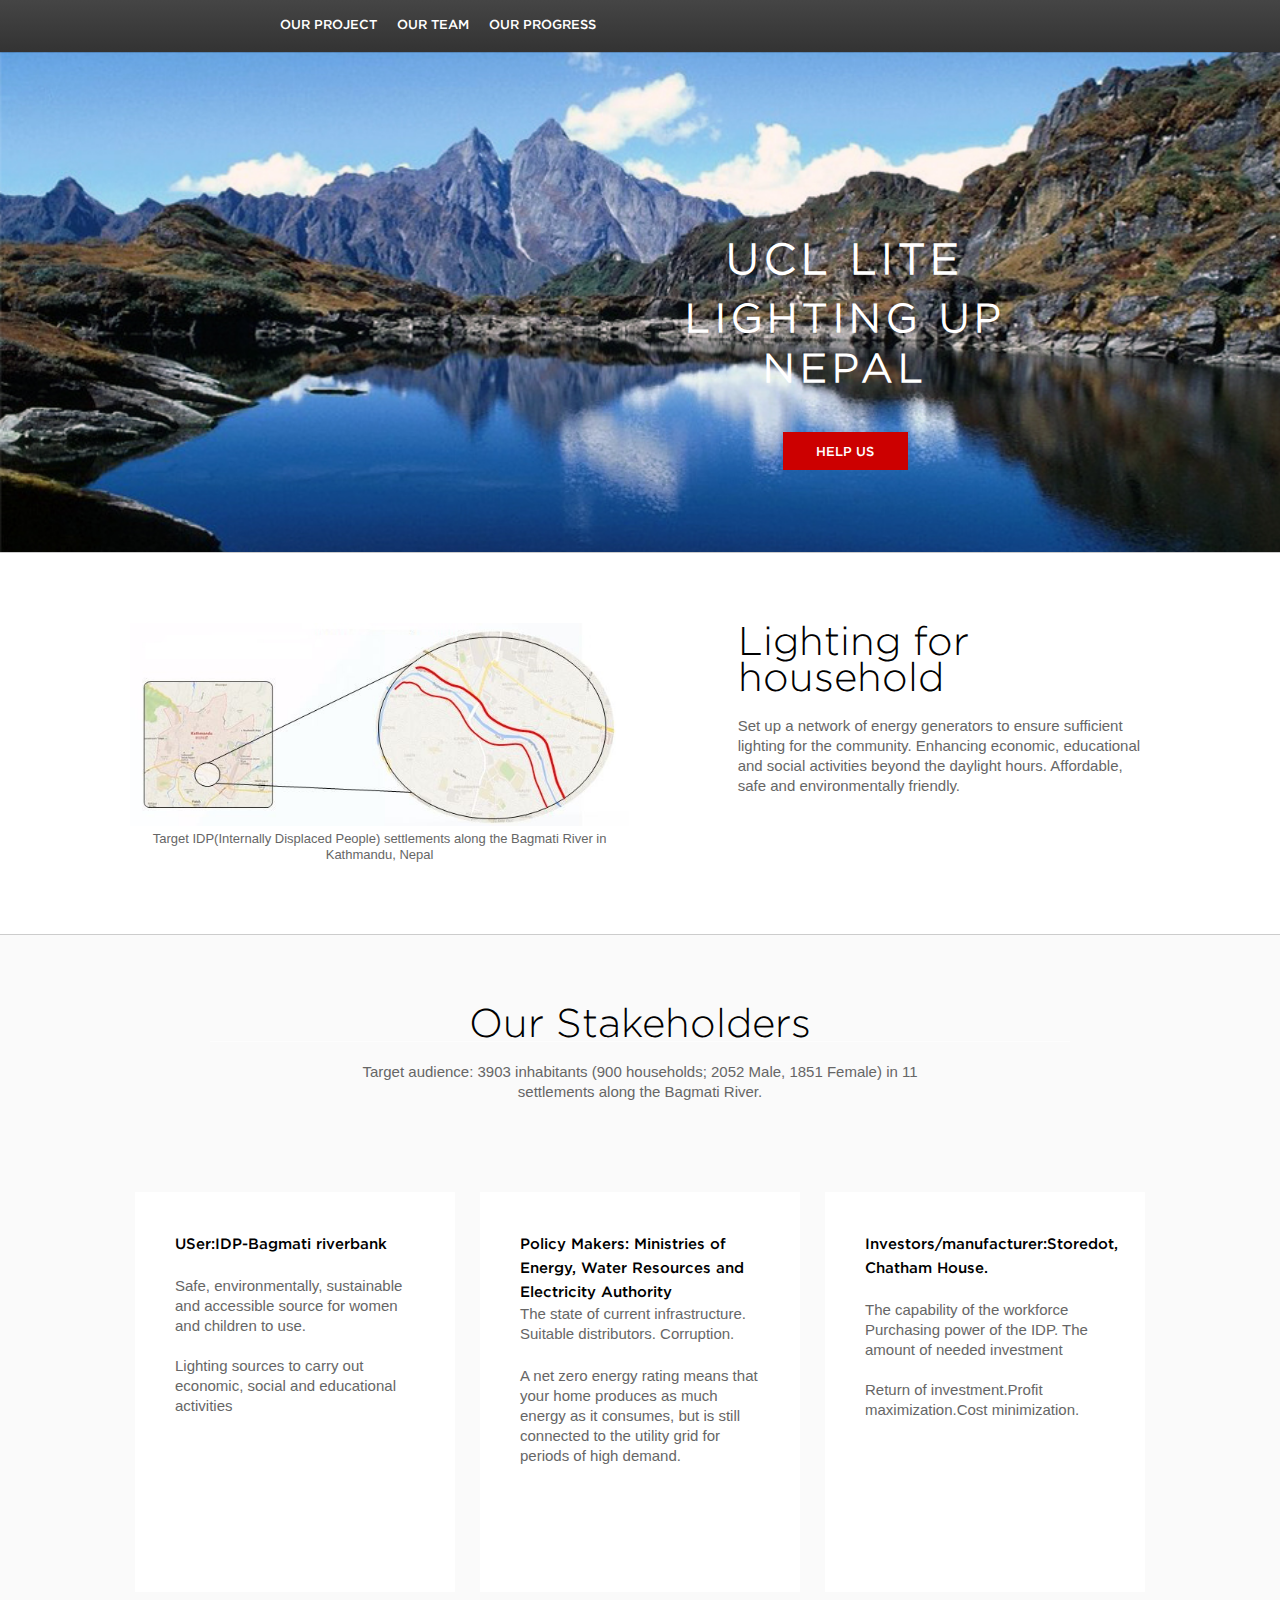
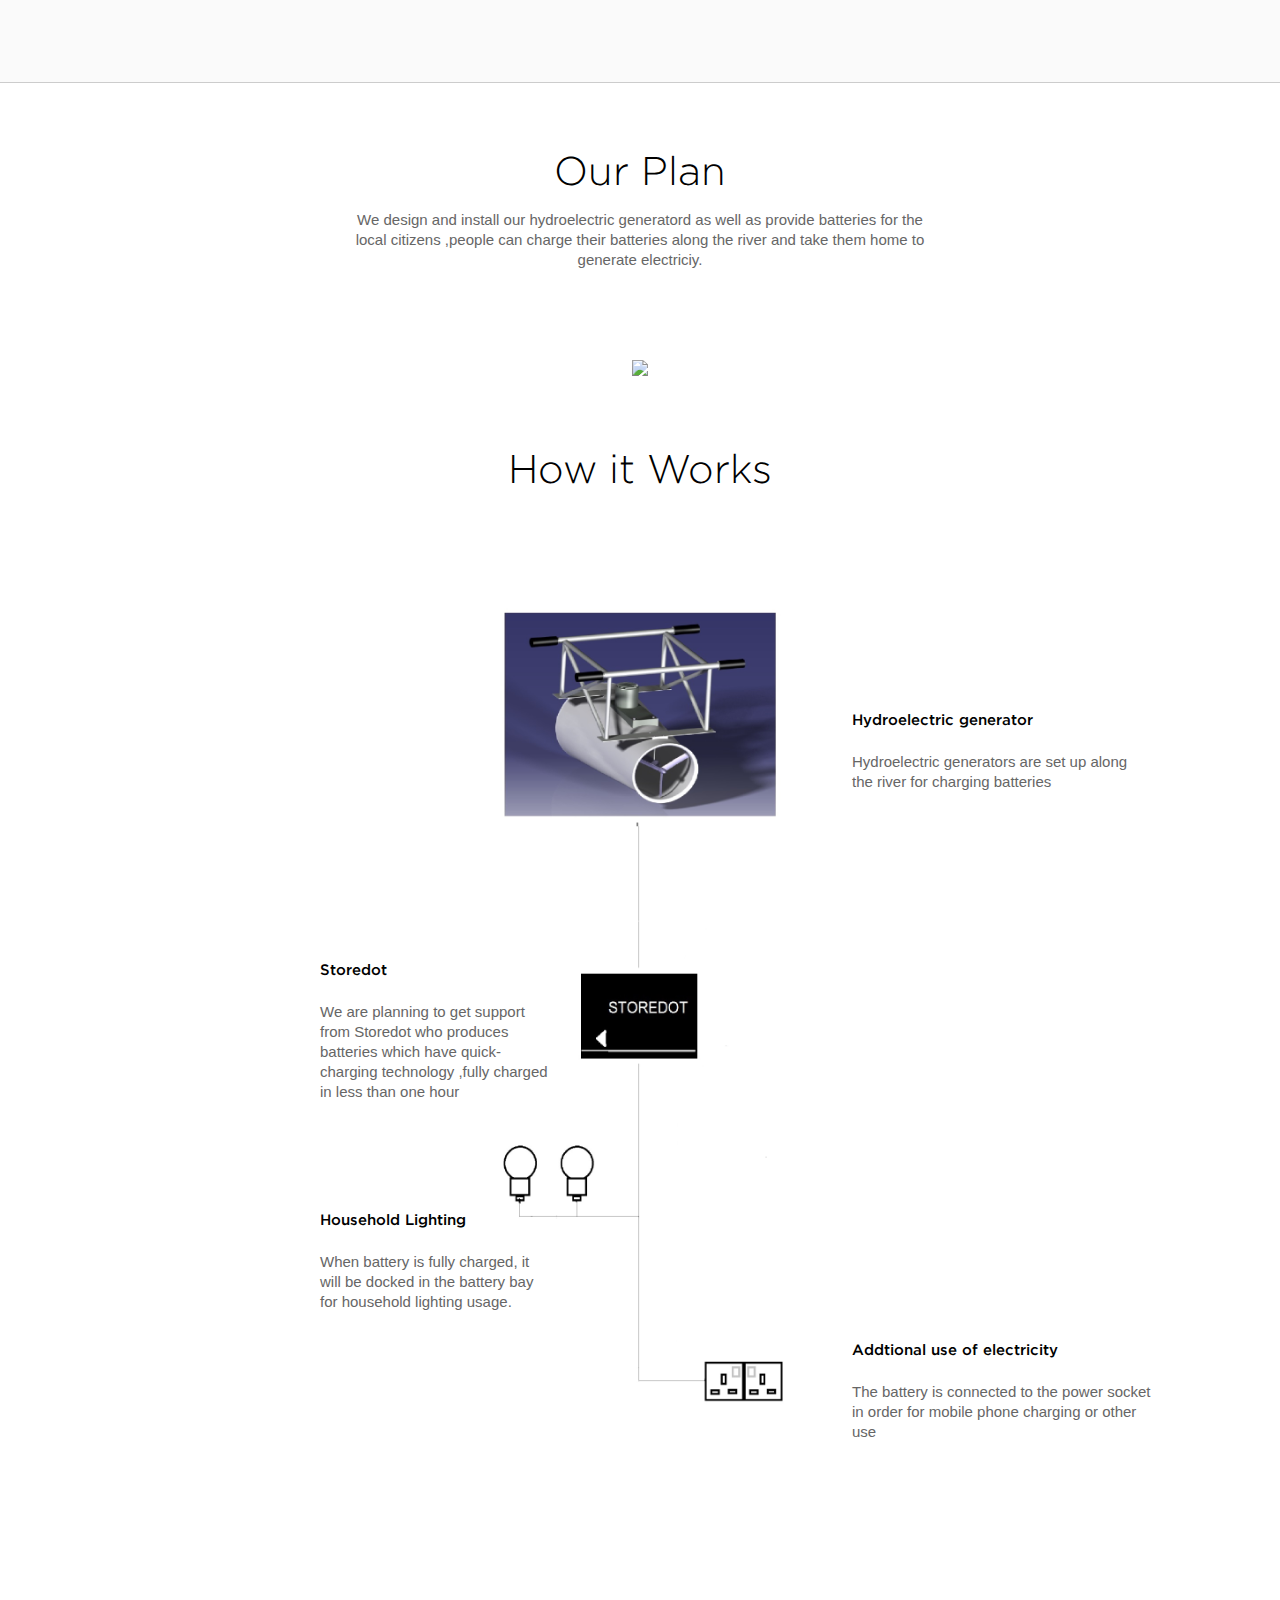
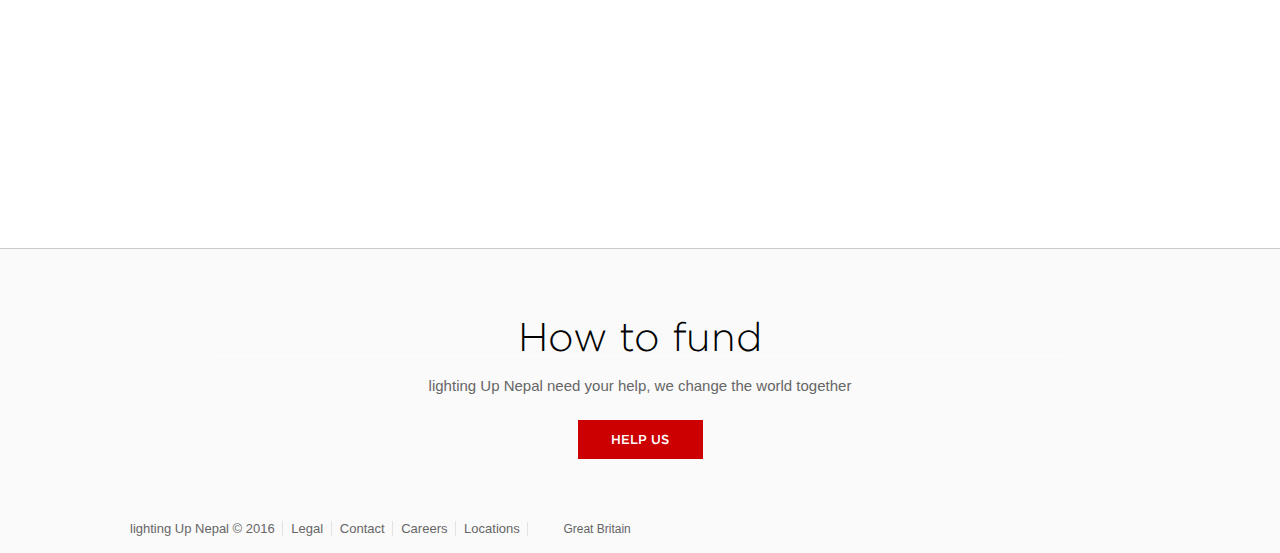
==== commit 7ebb2b19: "Update index.html" ====
--- a/index.html
+++ b/index.html
@@ -327,7 +327,7 @@
         <div class="container">
             <div class="column event-copy">
                 <h1 class="section-title">Lighting for household</h1>
-                <p class="section-description"> set up a network of energy generators to ensure sufficient lighting for the community.
+                <p class="section-description"> Set up a network of energy generators to ensure sufficient lighting for the community.
 Enhancing economic, educational and social activities beyond the daylight hours. 
 Affordable, safe and environmentally friendly.
 
@@ -392,7 +392,7 @@
     <div class="section-intro">
         <div class="container">
             <h1 class="section-title">Our Plan</h1>
-            <p class="section-description">We design and install our hydroelectric generators as well as provide batteries for the local citizens ,people can charge their batteies by the river and take them home for generate electriciy.  </p>
+            <p class="section-description">We design and install our hydroelectric generatord as well as provide batteries for the local citizens ,people can charge their batteries along the river and take them home to generate electriciy.  </p>
      
 			<img src="./Powerwall _ The Tesla Home Battery_files/river.jpg" class="section-image">
         </div>
@@ -410,12 +410,12 @@
                 <img src="./Powerwall _ The Tesla Home Battery_files/flowchart.jpg" class="section-image">
                 <ul class="captions">
                     <li class="caption caption--solar-panels">
-                        <h2 class="section-sub-header">Hydroelectric generaters</h2>
-                        <p class="section-description">Hydroelectric generaters are set up along the river for charging batreries</p>
+                        <h2 class="section-sub-header">Hydroelectric generator</h2>
+                        <p class="section-description">Hydroelectric generators are set up along the river for charging batteries</p>
                     </li>
                     <li class="caption caption--powerwall">
                         <h2 class="section-sub-header">Storedot</h2>
-                        <p class="section-description">We are planning to get support by Storedot which produces batteries that have quick-charging technology ,fully charged in less than one hour</p>
+                        <p class="section-description">We are planning to get support from Storedot who produces batteries which have quick-charging technology ,fully charged in less than one hour</p>
                     </li>
                     <li class="caption caption--inverter">
                         <h2 class="section-sub-header"> </h2>
@@ -428,7 +428,7 @@
                     </li>
                     <li class="caption caption--backup-panel">
                         <h2 class="section-sub-header">Addtional use of electricity</h2>
-                        <p class="section-description">The battery connected to power socket for charging mobile phones or other uses</p>
+                        <p class="section-description">The battery is connected to the power socket in order for mobile phone charging or other use</p>
                         <p class="section-description"></p>
                     </li>
                 </ul>
@@ -445,7 +445,7 @@
                         <div class="column-contain">
                 <div class="column powerwall-for-home" style="width:100%;margin:auto">
                                             <h1 class="section-title">How to fund</h1>
-                                        <p class="section-description">Lighten Up Nepal need your help, we change the world together</p>
+                                        <p class="section-description">lighting Up Nepal need your help, we change the world together</p>
                     <div class="btn-group">
                         <a href="payment.html" data-formtype="SS_HOME" class="stationary-modal hide-on-mobile btn-primary ajax-processed jquery-once-1-processed">help us</a>
                         <a href="#" class="hide-on-desk btn-primary" title="Pre-Order your Power Wall now">help us </a>
@@ -558,7 +558,7 @@
   <div class="pane-content">
     <div class="footer-copy">
     <p class="colophon">
-        <a href="#">Lighten Up Nepal © 2016</a>
+        <a href="#">lighting Up Nepal © 2016</a>
                 <a href="#" title="Legal" class="vertical-separator">Legal</a>
         <a href="#" title="Contact Tesla Motors" class="hide-on-mobile vertical-separator">Contact</a>
         <a href="#" title="Careers at Tesla Motors" class="hide-on-mobile vertical-separator">Careers</a>
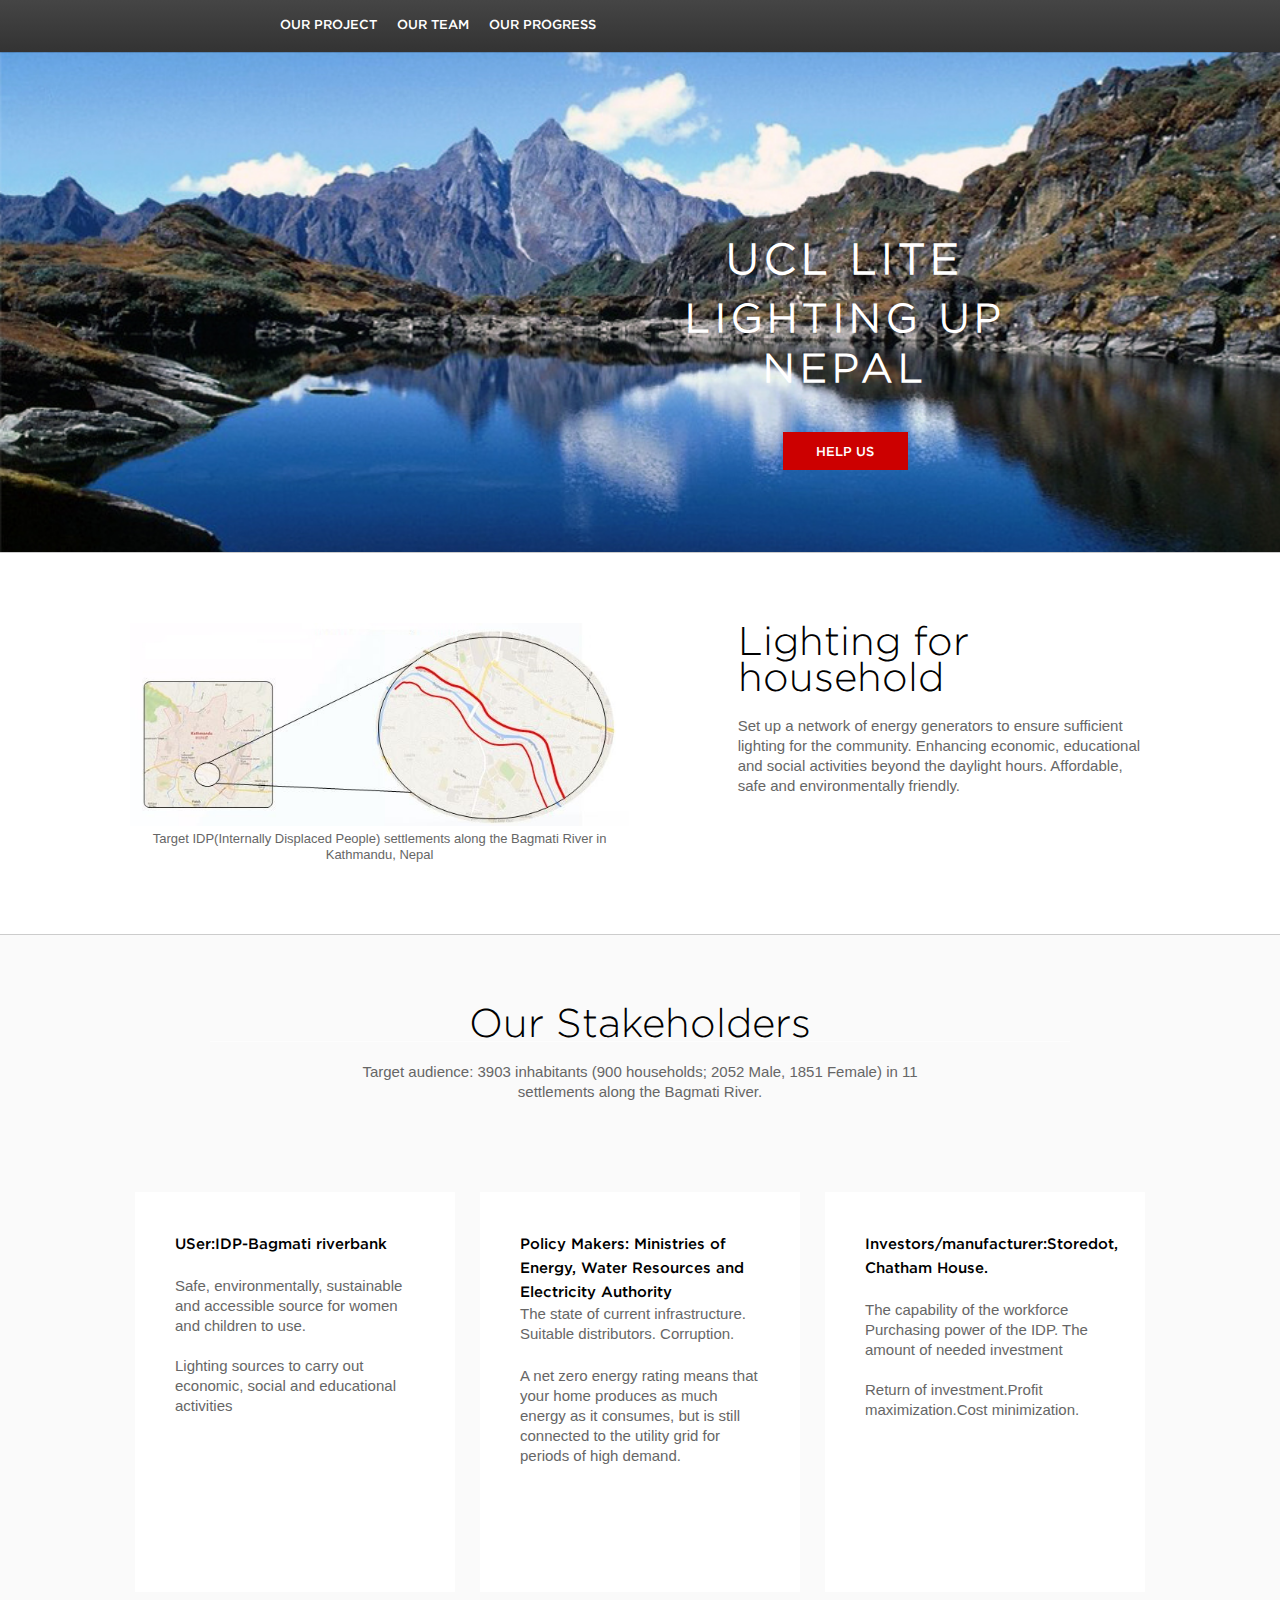
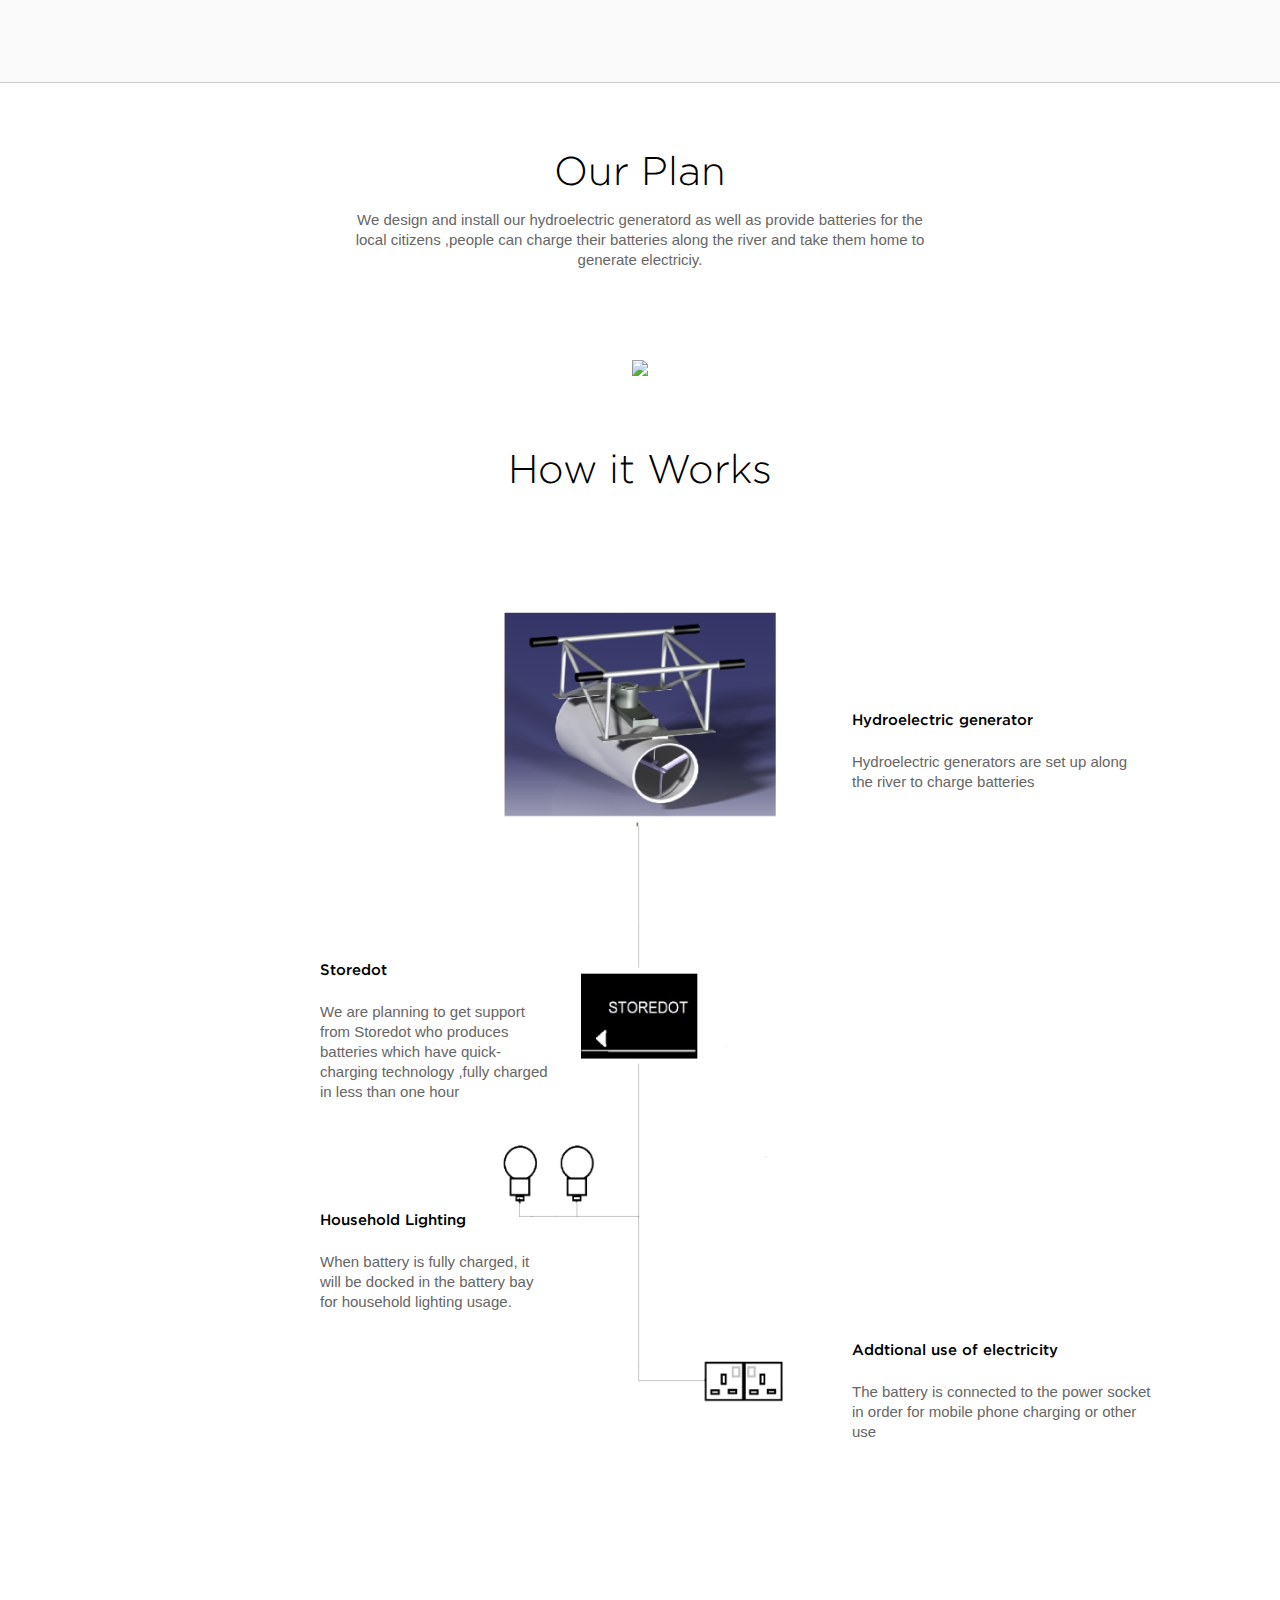
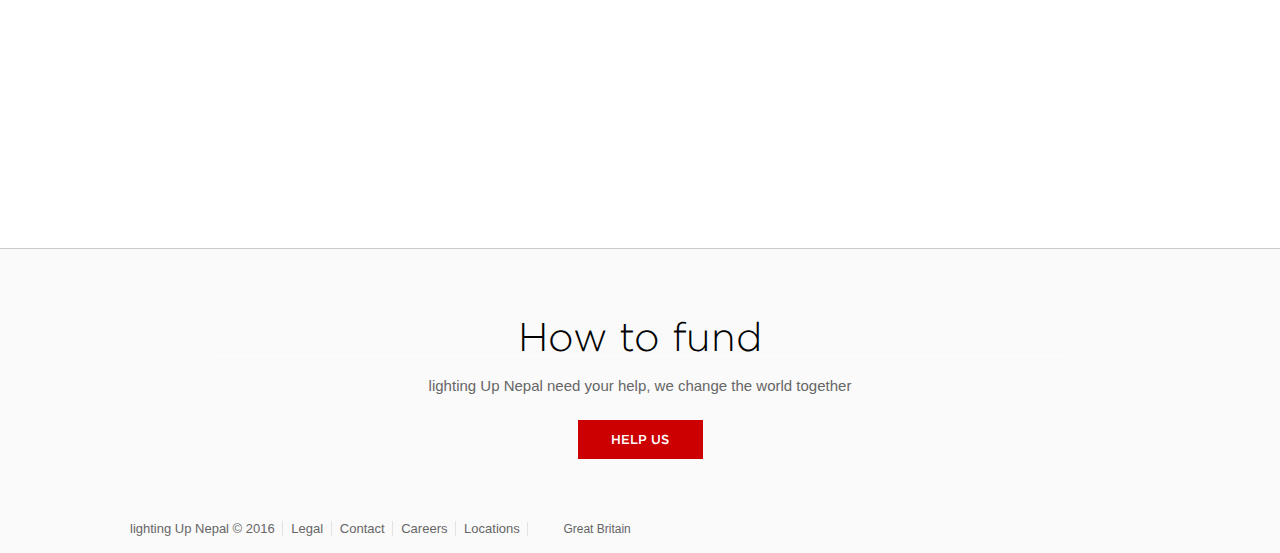
==== commit 51c43ecb: "Update index.html" ====
--- a/index.html
+++ b/index.html
@@ -411,7 +411,7 @@
                 <ul class="captions">
                     <li class="caption caption--solar-panels">
                         <h2 class="section-sub-header">Hydroelectric generator</h2>
-                        <p class="section-description">Hydroelectric generators are set up along the river for charging batteries</p>
+                        <p class="section-description">Hydroelectric generators are set up along the river to charge batteries</p>
                     </li>
                     <li class="caption caption--powerwall">
                         <h2 class="section-sub-header">Storedot</h2>
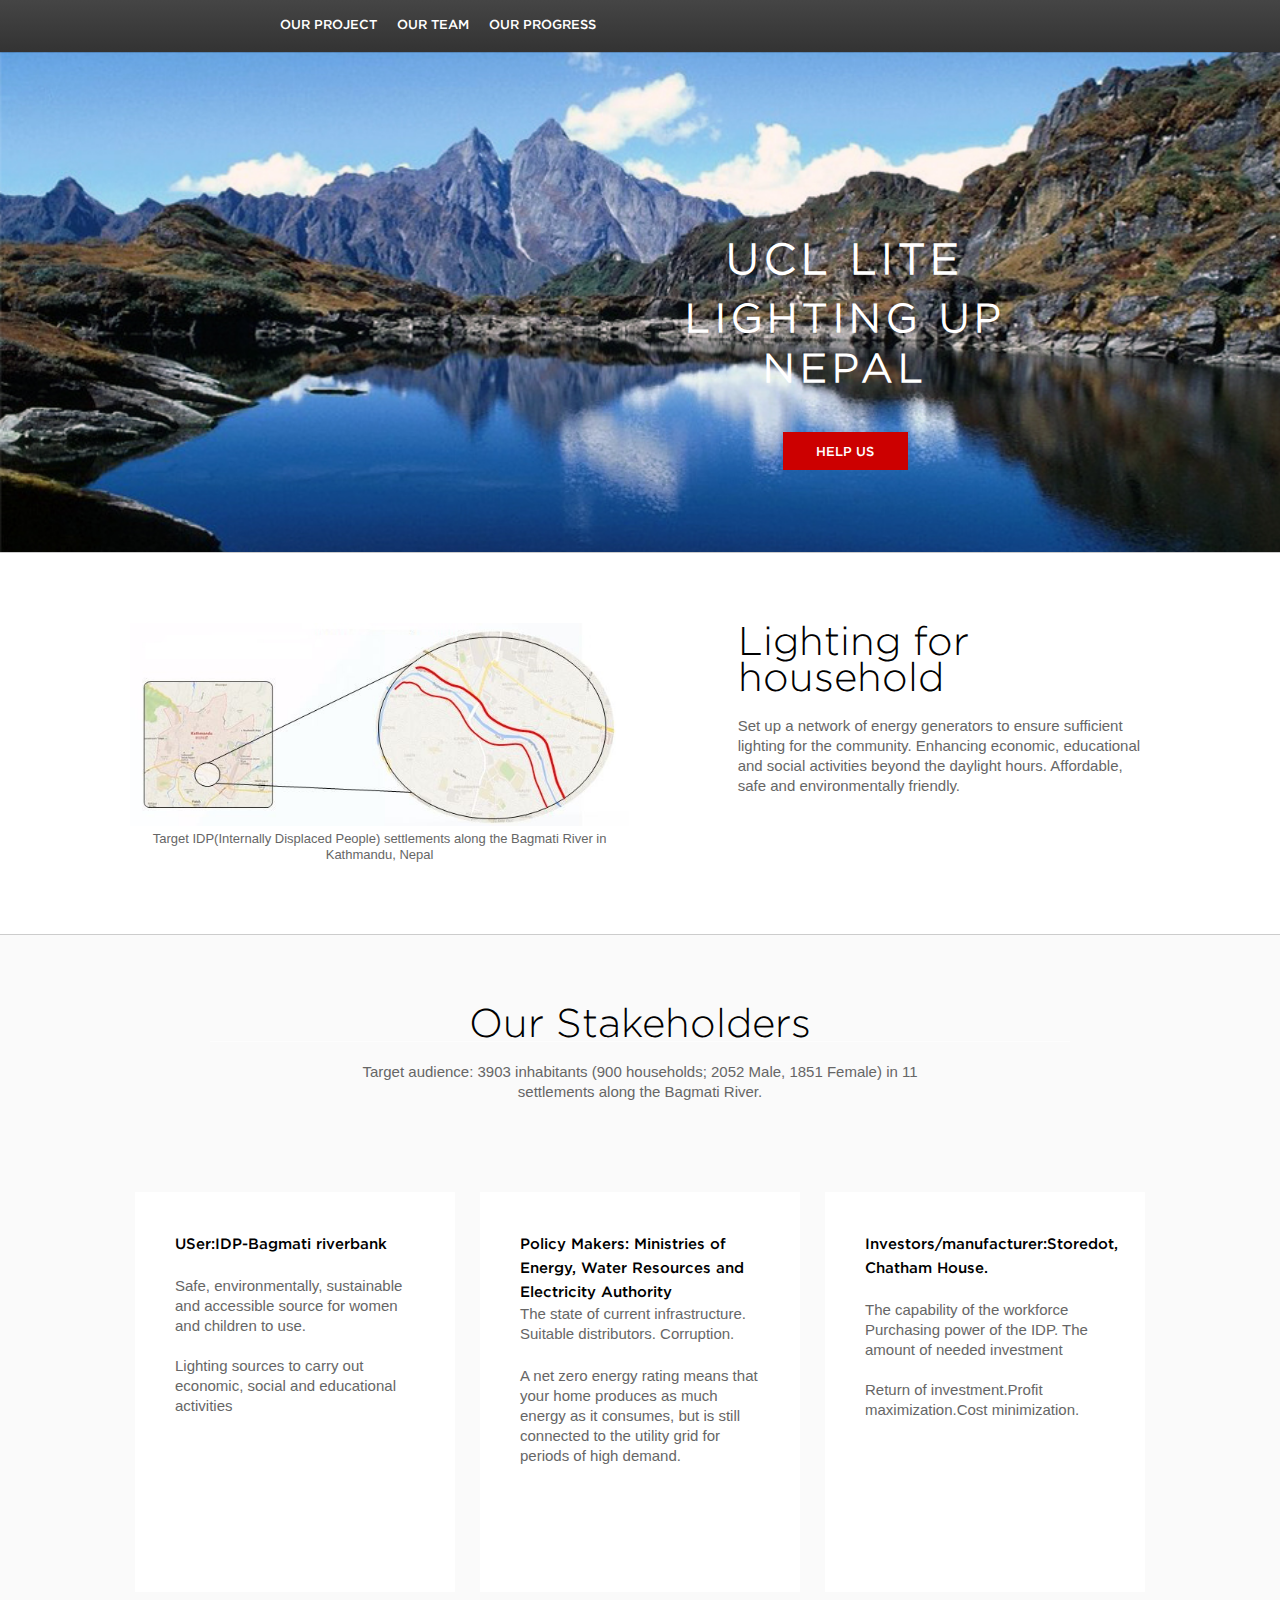
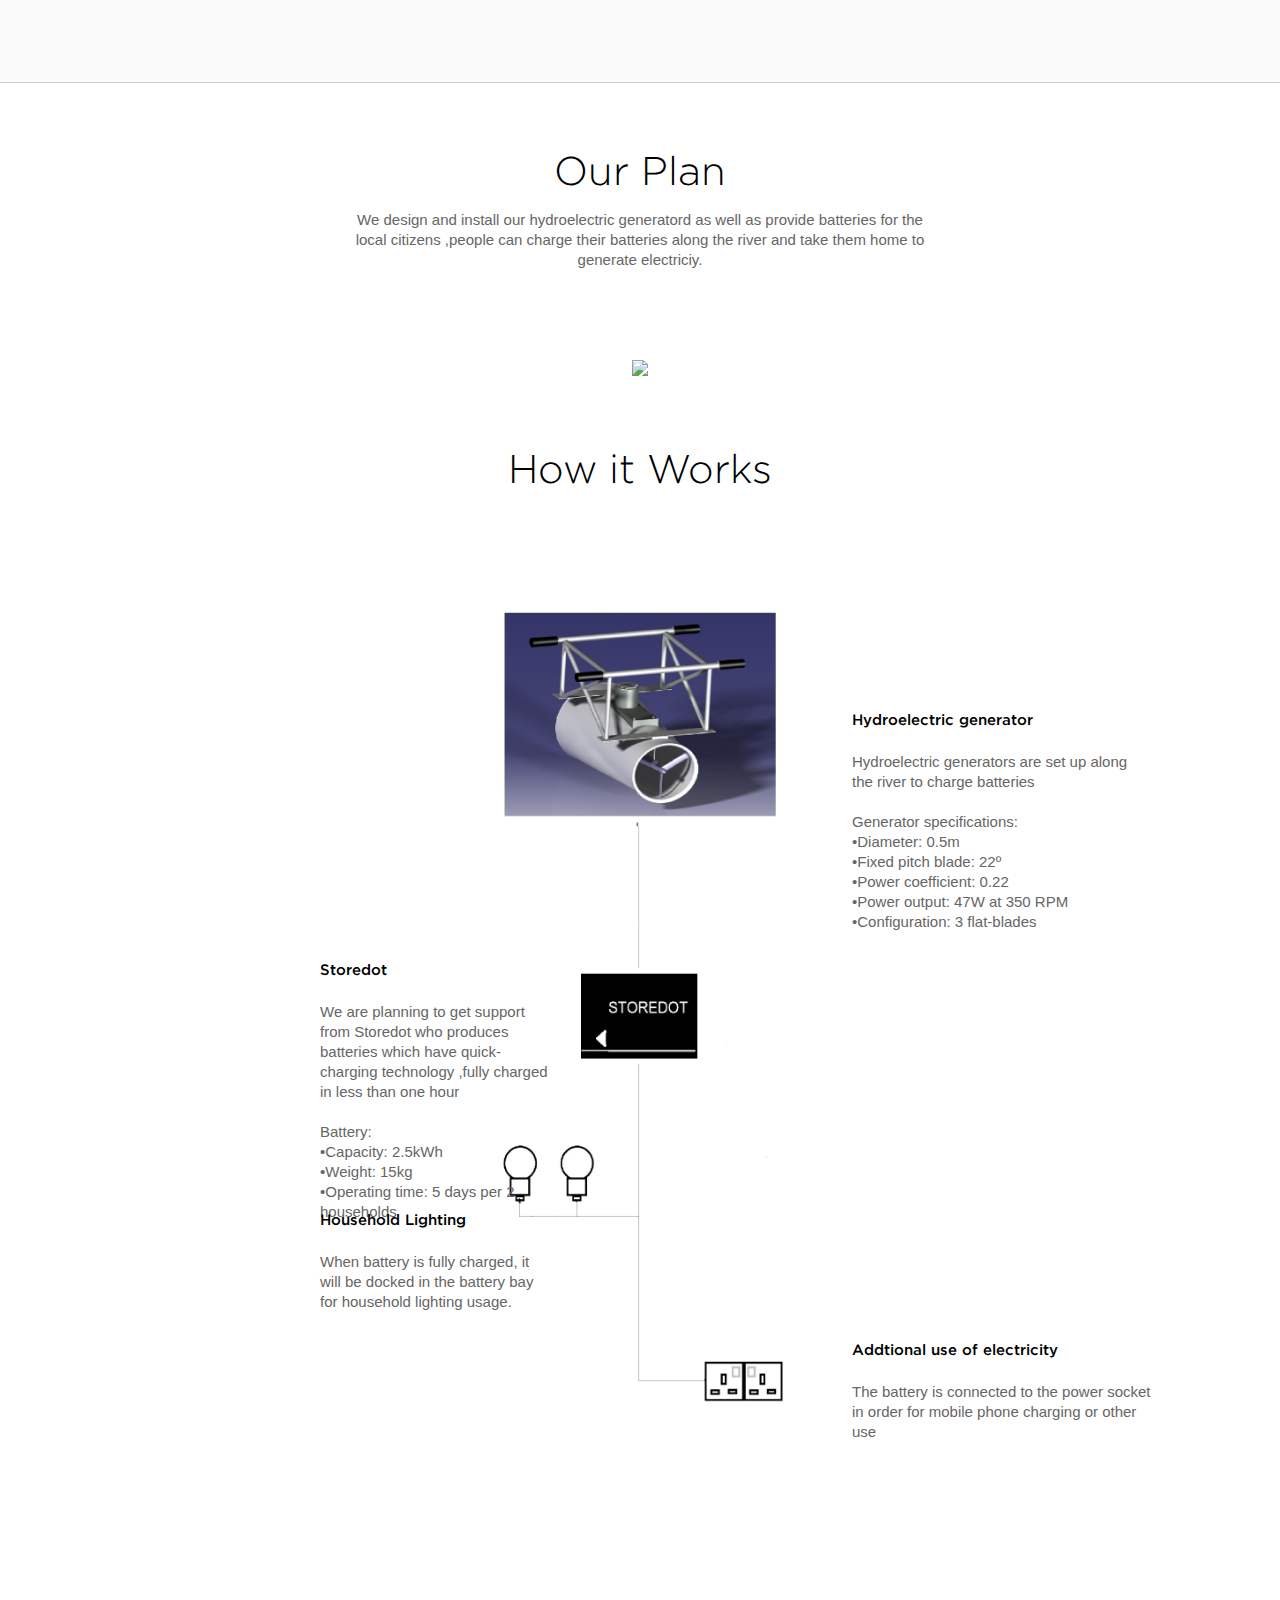
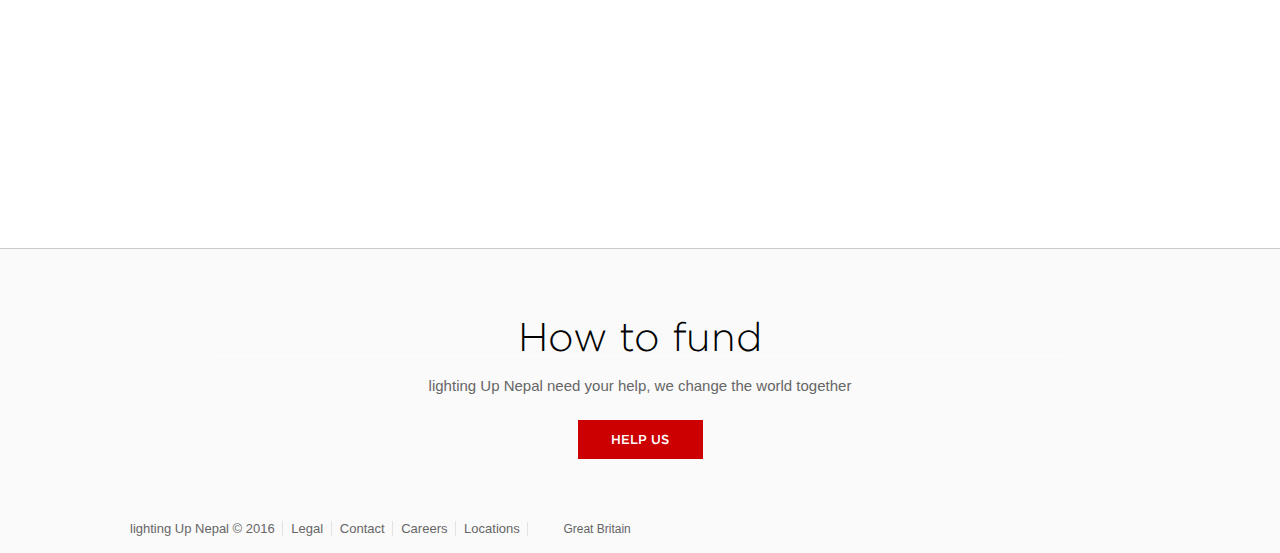
==== commit 1d4e8451: "Update index.html" ====
--- a/index.html
+++ b/index.html
@@ -412,10 +412,23 @@
                     <li class="caption caption--solar-panels">
                         <h2 class="section-sub-header">Hydroelectric generator</h2>
                         <p class="section-description">Hydroelectric generators are set up along the river to charge batteries</p>
+                        <p class="section-description">Generator specifications:</br>
+•Diameter: 0.5m</br>
+•Fixed pitch blade: 22º</br>
+•Power coefficient: 0.22</br>
+•Power output: 47W at 350 RPM</br>
+•Configuration: 3 flat-blades</br>
+                        
+                        </p>
                     </li>
                     <li class="caption caption--powerwall">
                         <h2 class="section-sub-header">Storedot</h2>
-                        <p class="section-description">We are planning to get support from Storedot who produces batteries which have quick-charging technology ,fully charged in less than one hour</p>
+                         <p class="section-description">We are planning to get support from Storedot who produces batteries which have quick-charging technology ,fully charged in less than one hour</p>
+                   
+                        <p class="section-description">Battery:</br>
+•Capacity: 2.5kWh</br>
+•Weight: 15kg</br>
+•Operating time: 5 days per 2 households</p>
                     </li>
                     <li class="caption caption--inverter">
                         <h2 class="section-sub-header"> </h2>
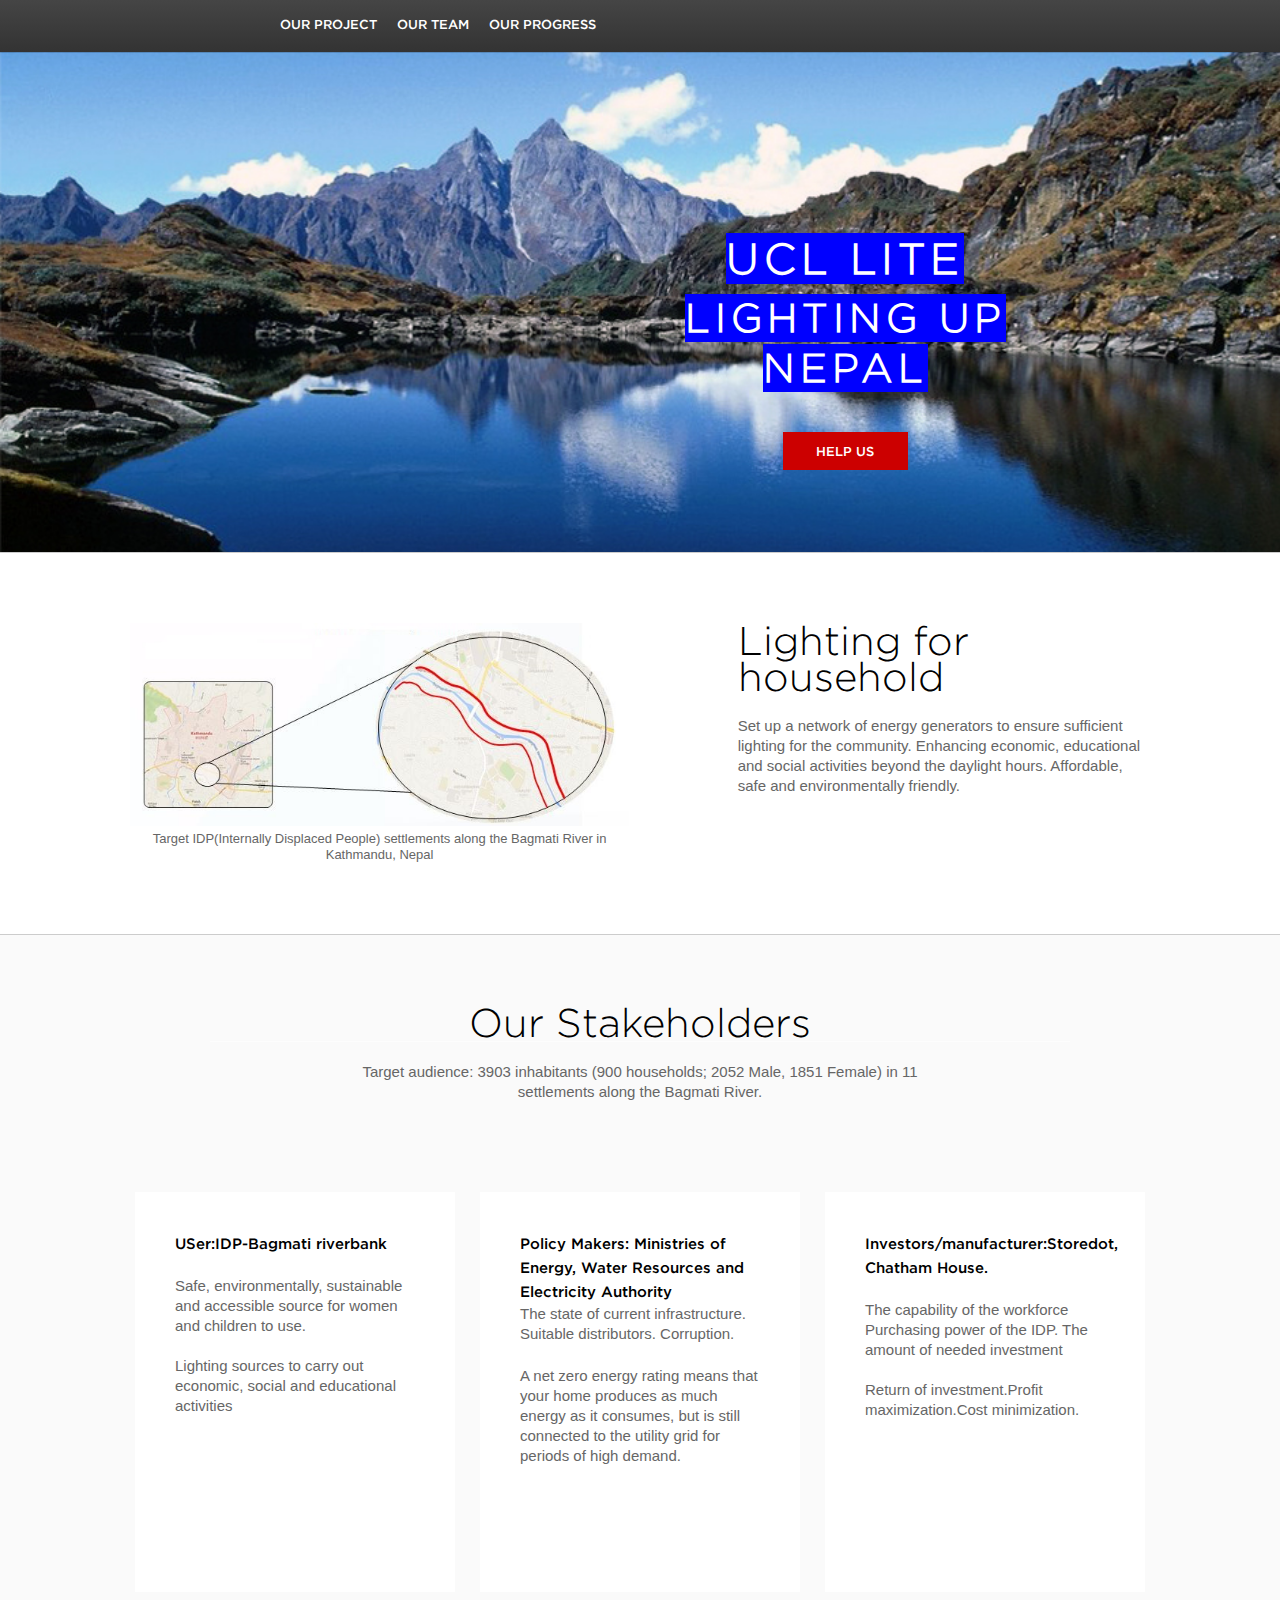
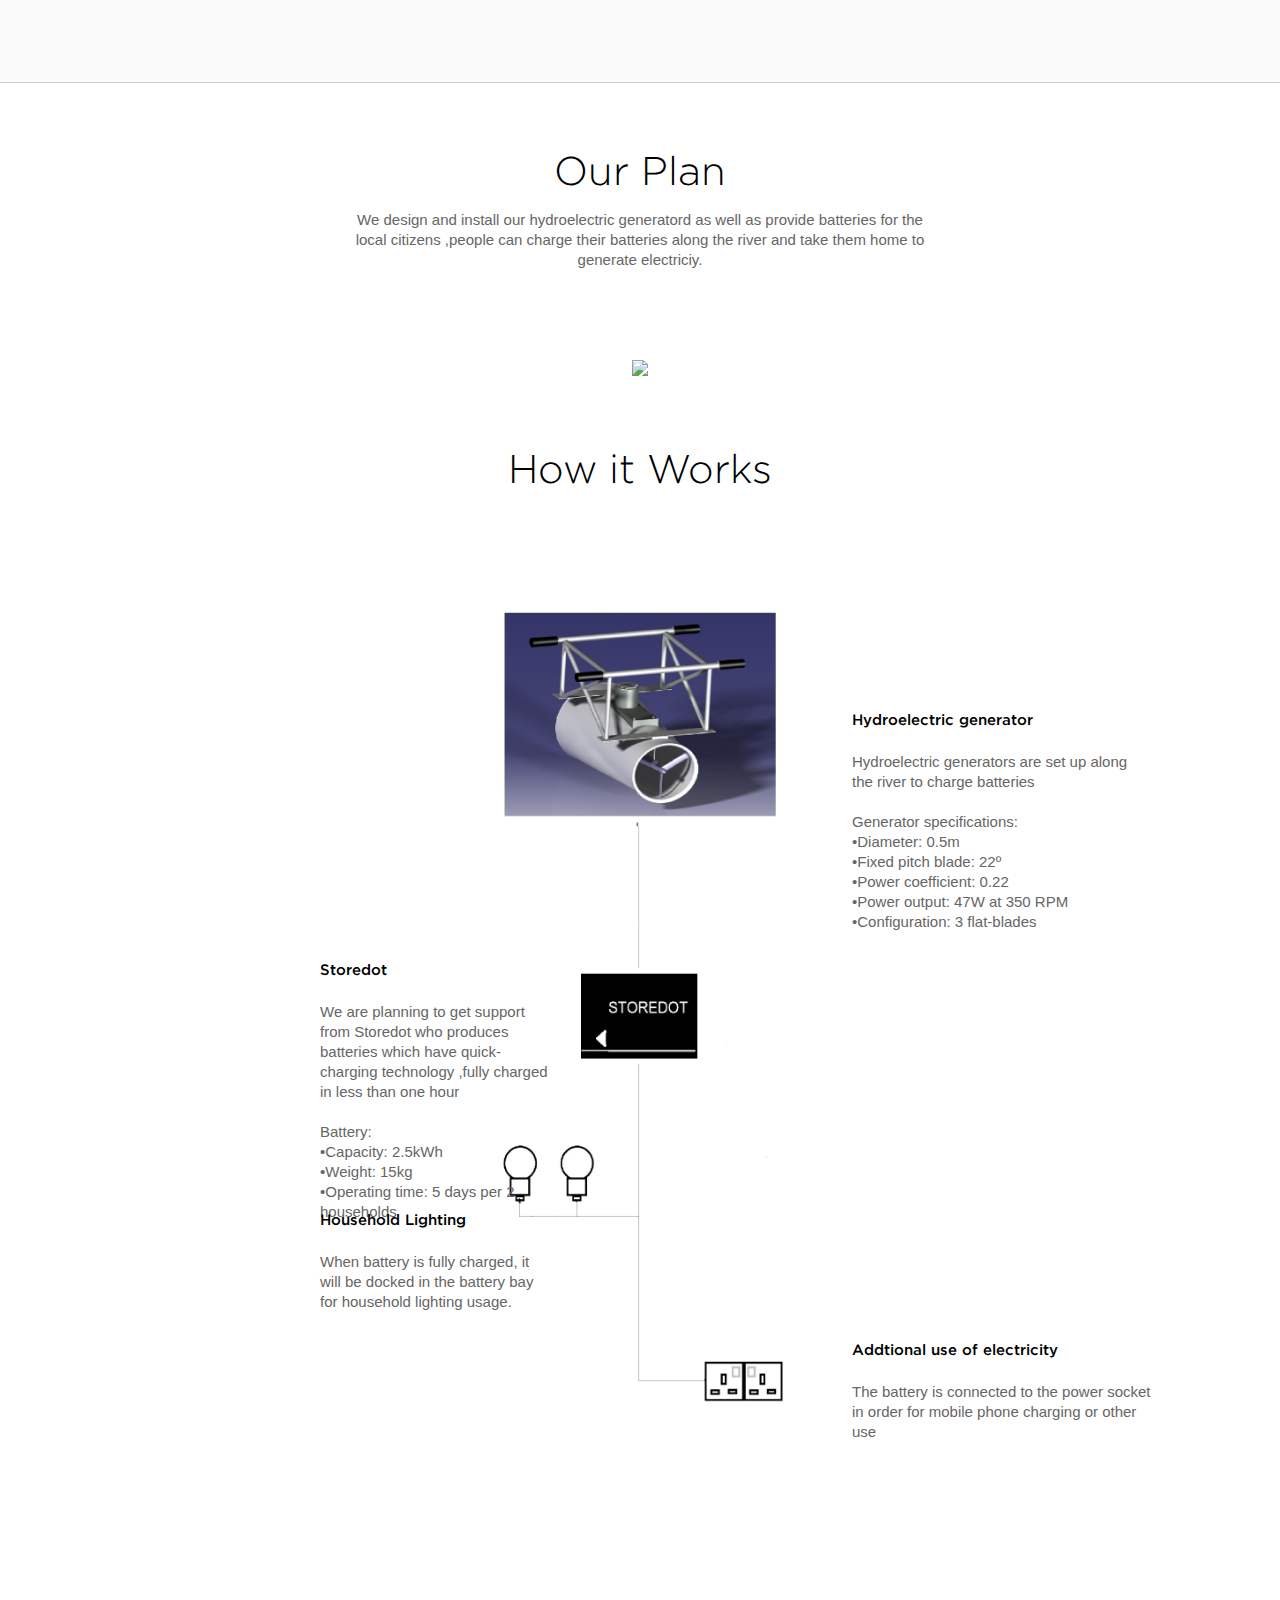
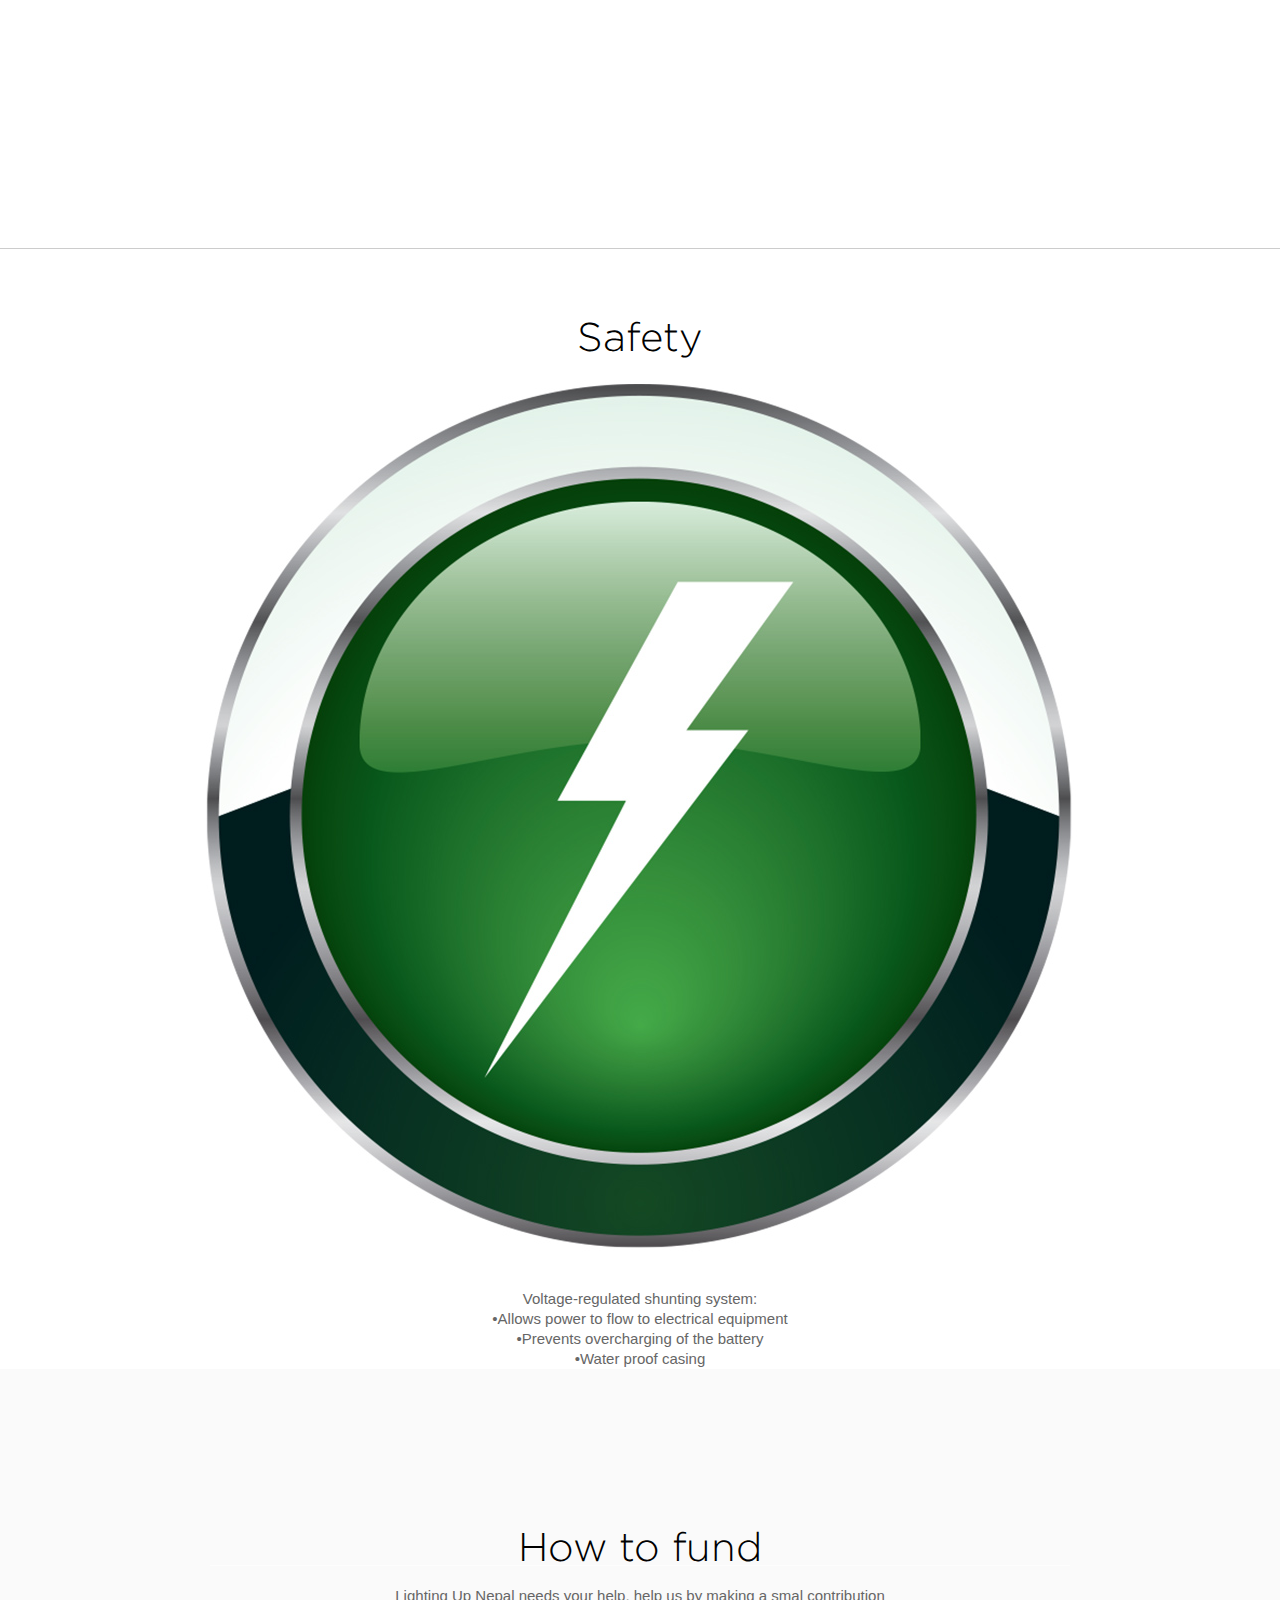
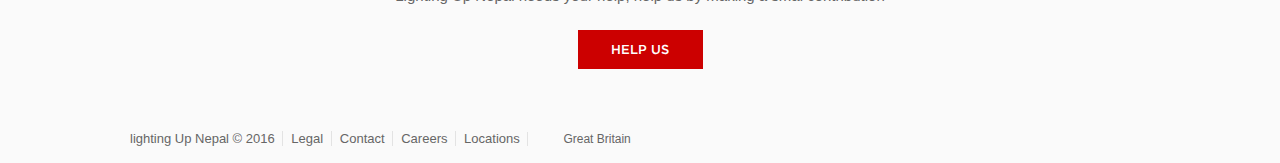
==== commit 8d64e7ac: "Update index.html" ====
--- a/index.html
+++ b/index.html
@@ -311,11 +311,10 @@
 
     <div class="section-content">
         <div class="container">
-            <h1 class="page-title"><strong style="color:white;font-weight: bold;">UCL LITE</strong></h1>
-            <h2 class="section-subtitle" style="color:white;font-weight: bold;font-size:40px;line-height:50px">Lighting up Nepal</h2>
-            <div class="btn-group">
+            <h1 class="page-title"><strong style="color:white;font-weight: bold;"><span style="background-color:blue;">UCL LITE</span></strong></h1>
+            <h2 class="section-subtitle" style="color:white;font-weight: bold;font-size:40px;line-height:50px;"><span style="background-color:blue;">Lighting up Nepal</span></h2><div class="btn-group">
                 <a href="./payment.html" data-formtype="SS_HOME" class="stationary-modal hide-on-mobile btn-primary ajax-processed jquery-once-1-processed" title="Pre-Order your Powerwall now">help us</a>
-                <a href="#" class="hide-on-desk btn-primary" title="Pre-Order your Powerwall now">Reserve2</a>
+                <a href="#" class="hide-on-desk btn-primary" title="Pre-Order your Powerwall now">help us</a>
             </div>
             <p class="section-description"></p>
         </div>
@@ -450,7 +449,20 @@
     </div>
 </section>
 
-
+<section id="looks-good-too" class="section-functional">
+    <div class="section-intro">
+        <div class="container">
+            <h1 class="section-title">Safety</h1>
+            <img src="./Powerwall _ The Tesla Home Battery_files/safety.jpg" class="section-image">
+            <p class="section-description">Voltage-regulated shunting system:</br>
+•Allows power to flow to electrical equipment</br>
+•Prevents overcharging of the battery</br>
+•Water proof casing  </p>
+     
+			
+        </div>
+    </div>
+</section>
 
 <section id="reserve-yours" class="section-reserve section-alternate">
     <div class="section-intro">
@@ -458,7 +470,7 @@
                         <div class="column-contain">
                 <div class="column powerwall-for-home" style="width:100%;margin:auto">
                                             <h1 class="section-title">How to fund</h1>
-                                        <p class="section-description">lighting Up Nepal need your help, we change the world together</p>
+                                        <p class="section-description">Lighting Up Nepal needs your help, help us by making a smal contribution</p>
                     <div class="btn-group">
                         <a href="payment.html" data-formtype="SS_HOME" class="stationary-modal hide-on-mobile btn-primary ajax-processed jquery-once-1-processed">help us</a>
                         <a href="#" class="hide-on-desk btn-primary" title="Pre-Order your Power Wall now">help us </a>
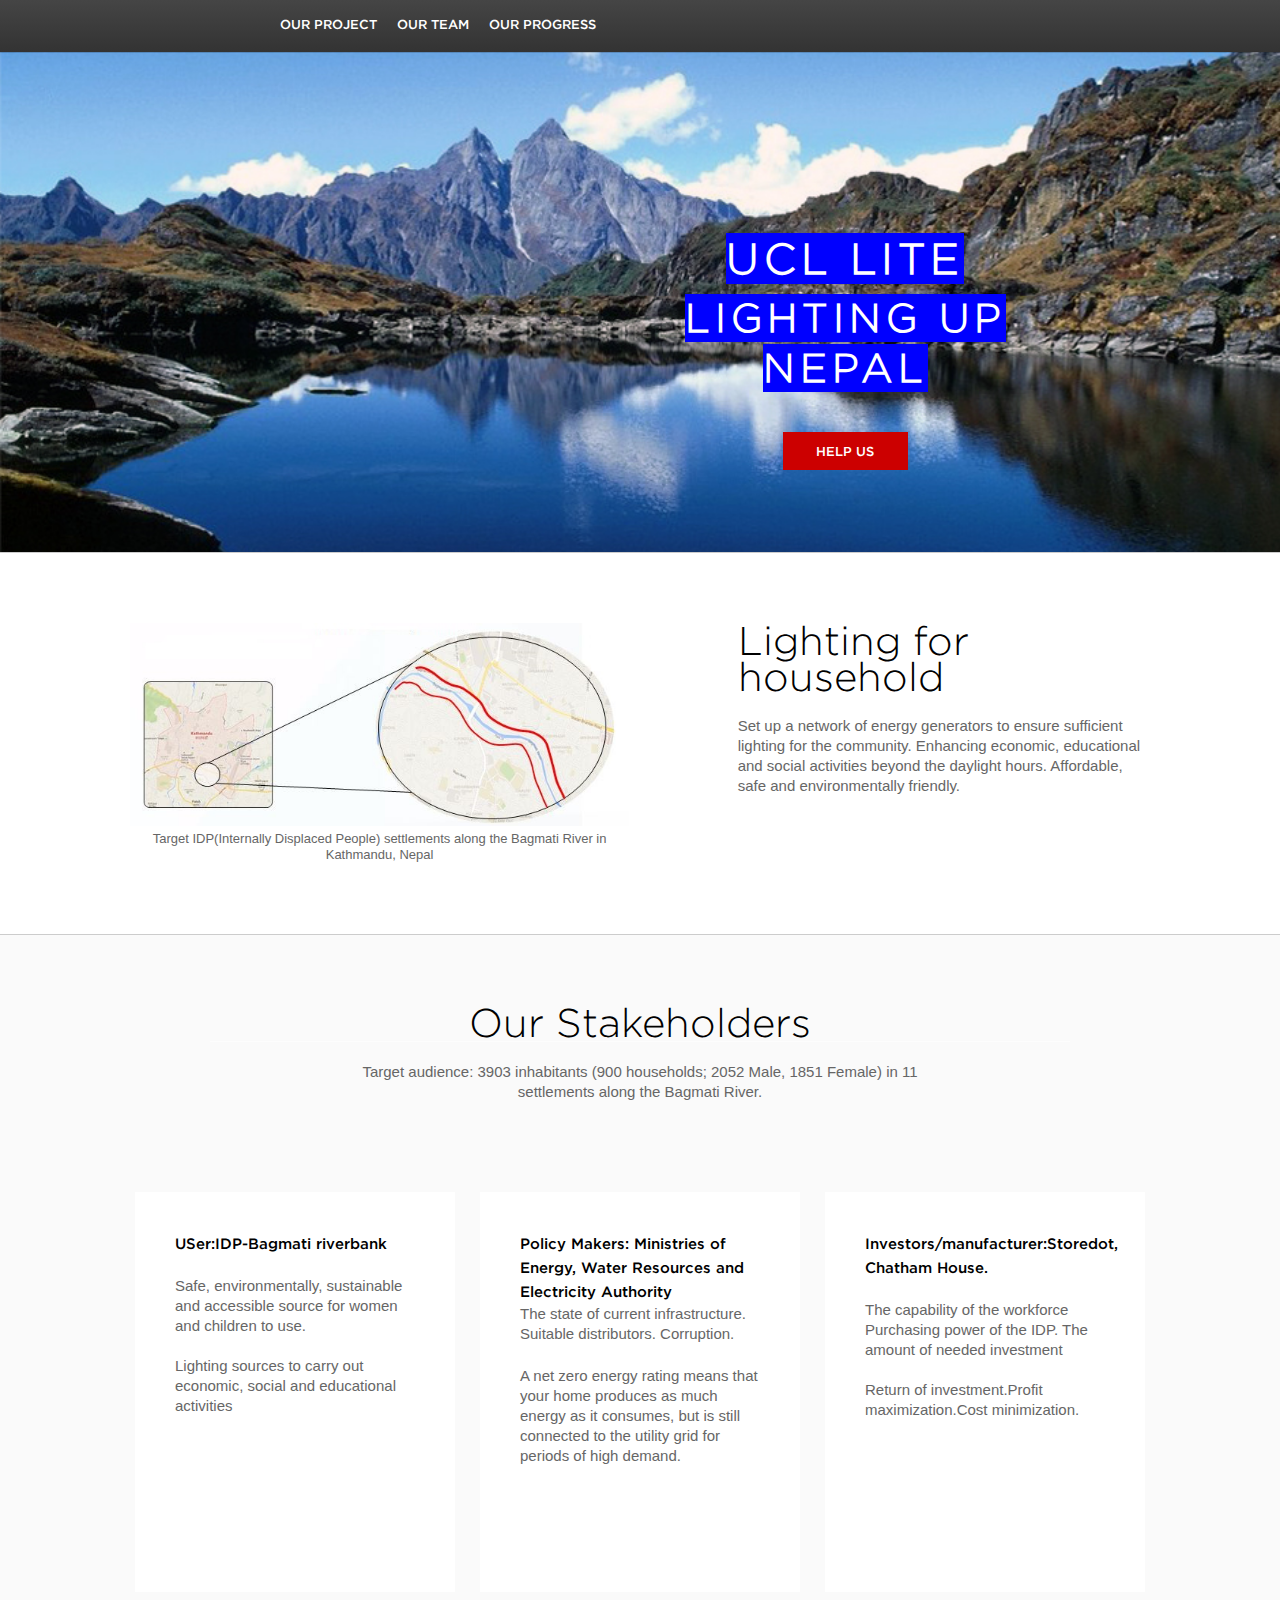
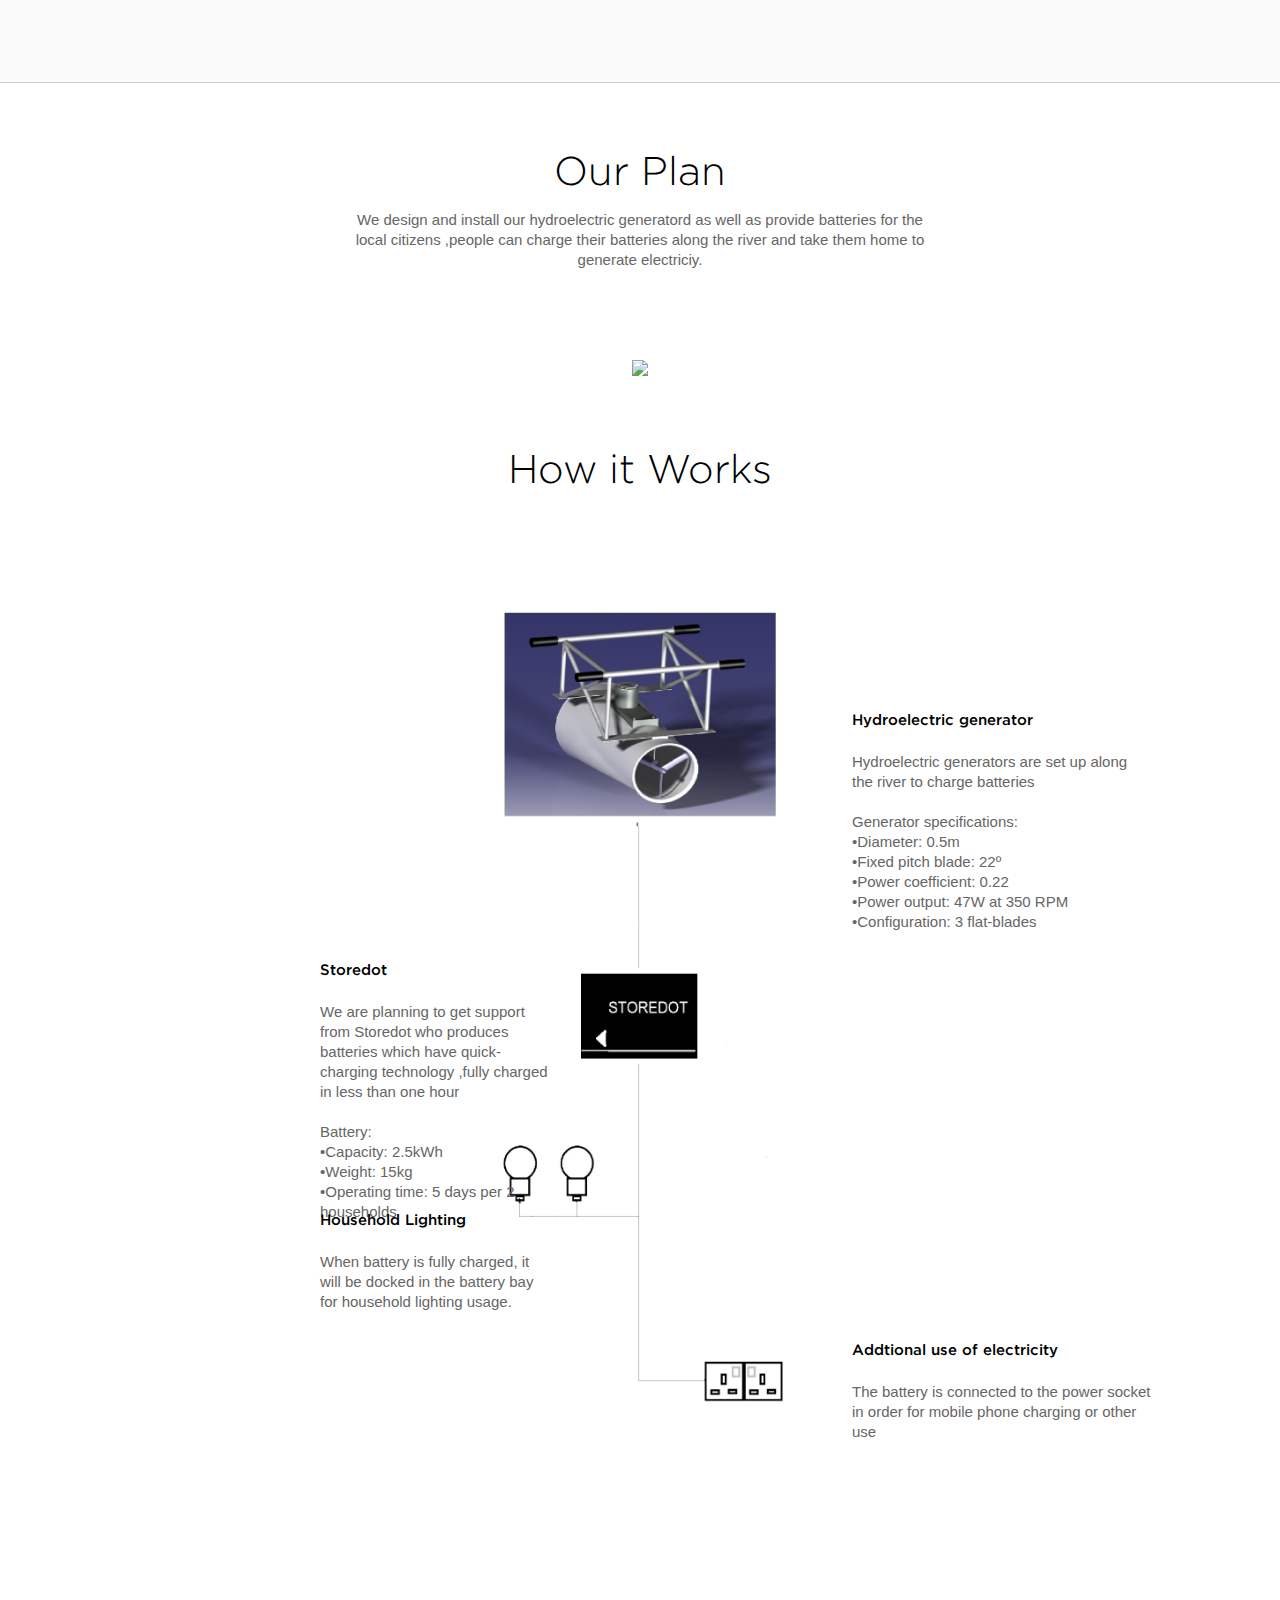
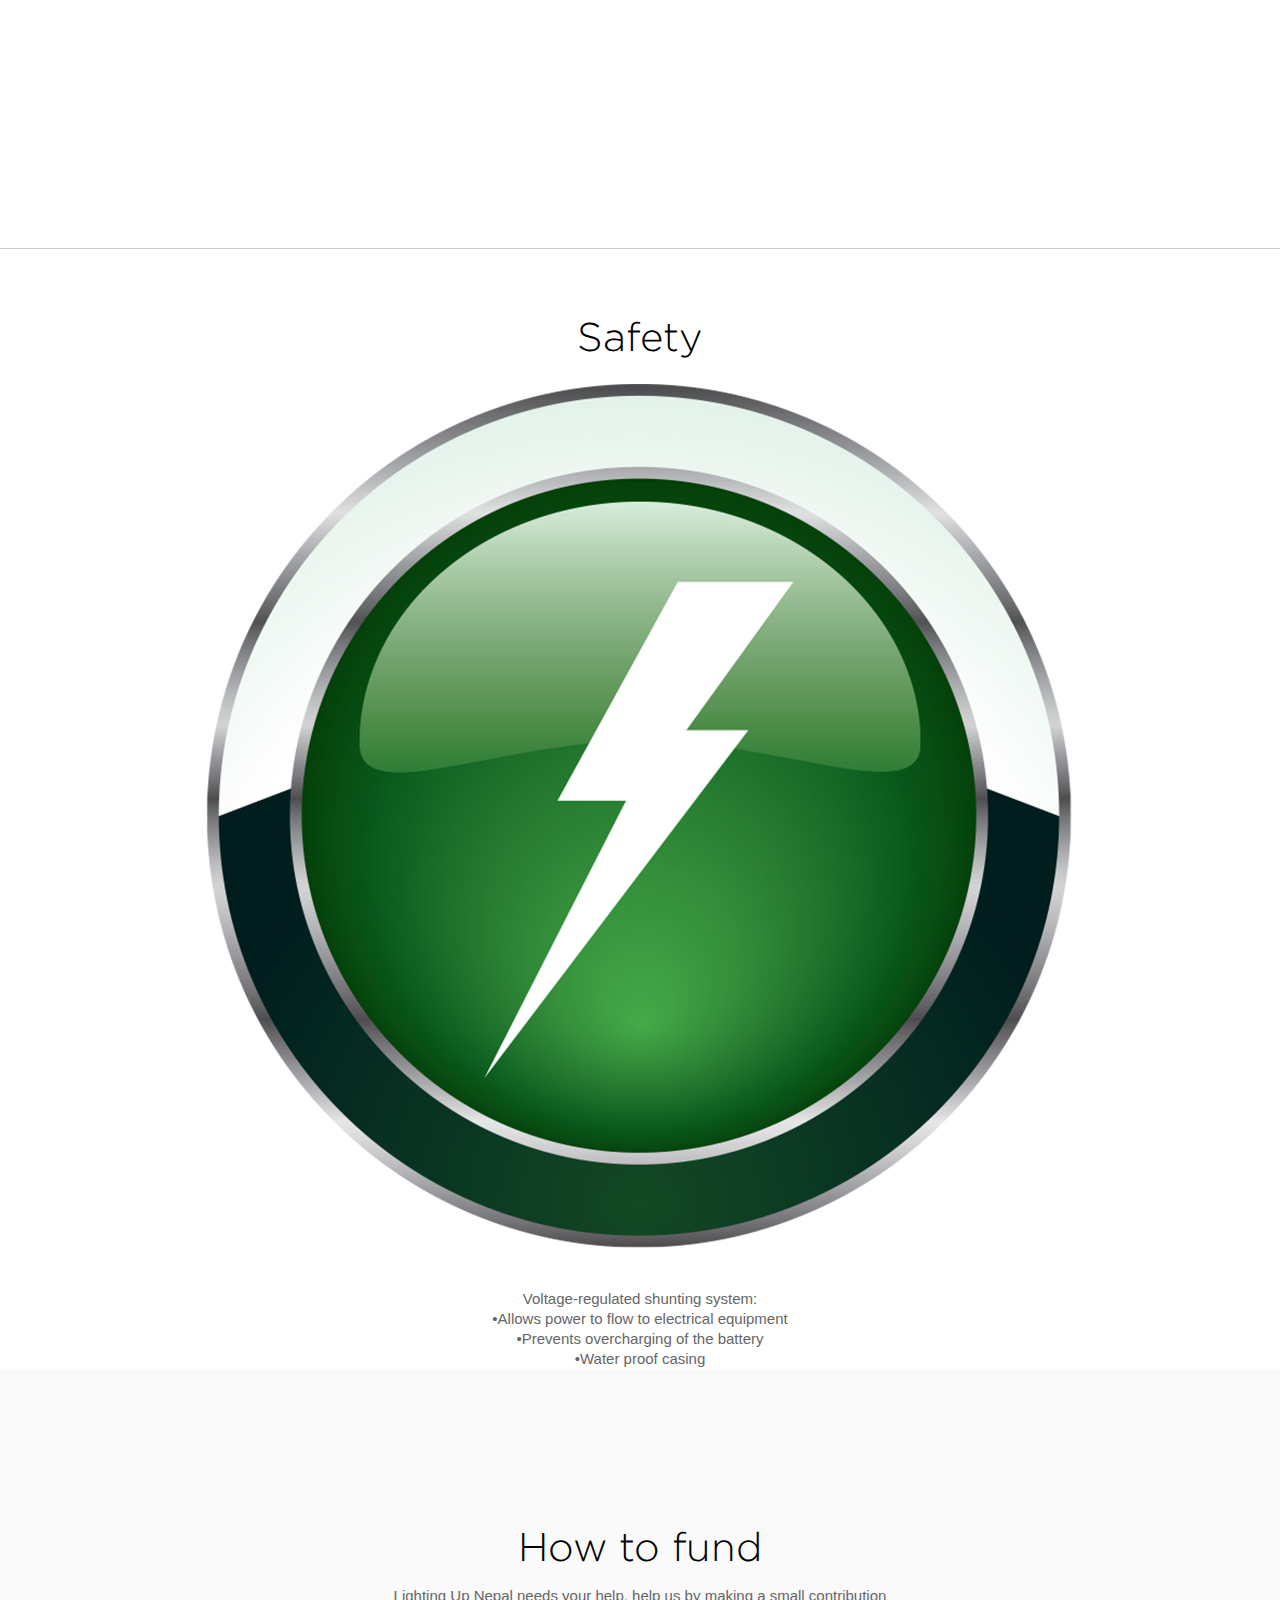
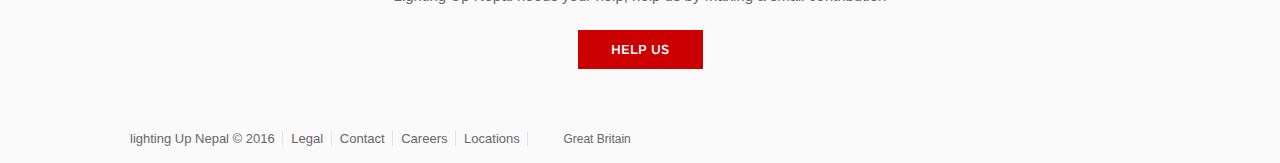
==== commit 179a85e2: "Update index.html" ====
--- a/index.html
+++ b/index.html
@@ -470,7 +470,7 @@
                         <div class="column-contain">
                 <div class="column powerwall-for-home" style="width:100%;margin:auto">
                                             <h1 class="section-title">How to fund</h1>
-                                        <p class="section-description">Lighting Up Nepal needs your help, help us by making a smal contribution</p>
+                                        <p class="section-description">Lighting Up Nepal needs your help, help us by making a small contribution</p>
                     <div class="btn-group">
                         <a href="payment.html" data-formtype="SS_HOME" class="stationary-modal hide-on-mobile btn-primary ajax-processed jquery-once-1-processed">help us</a>
                         <a href="#" class="hide-on-desk btn-primary" title="Pre-Order your Power Wall now">help us </a>
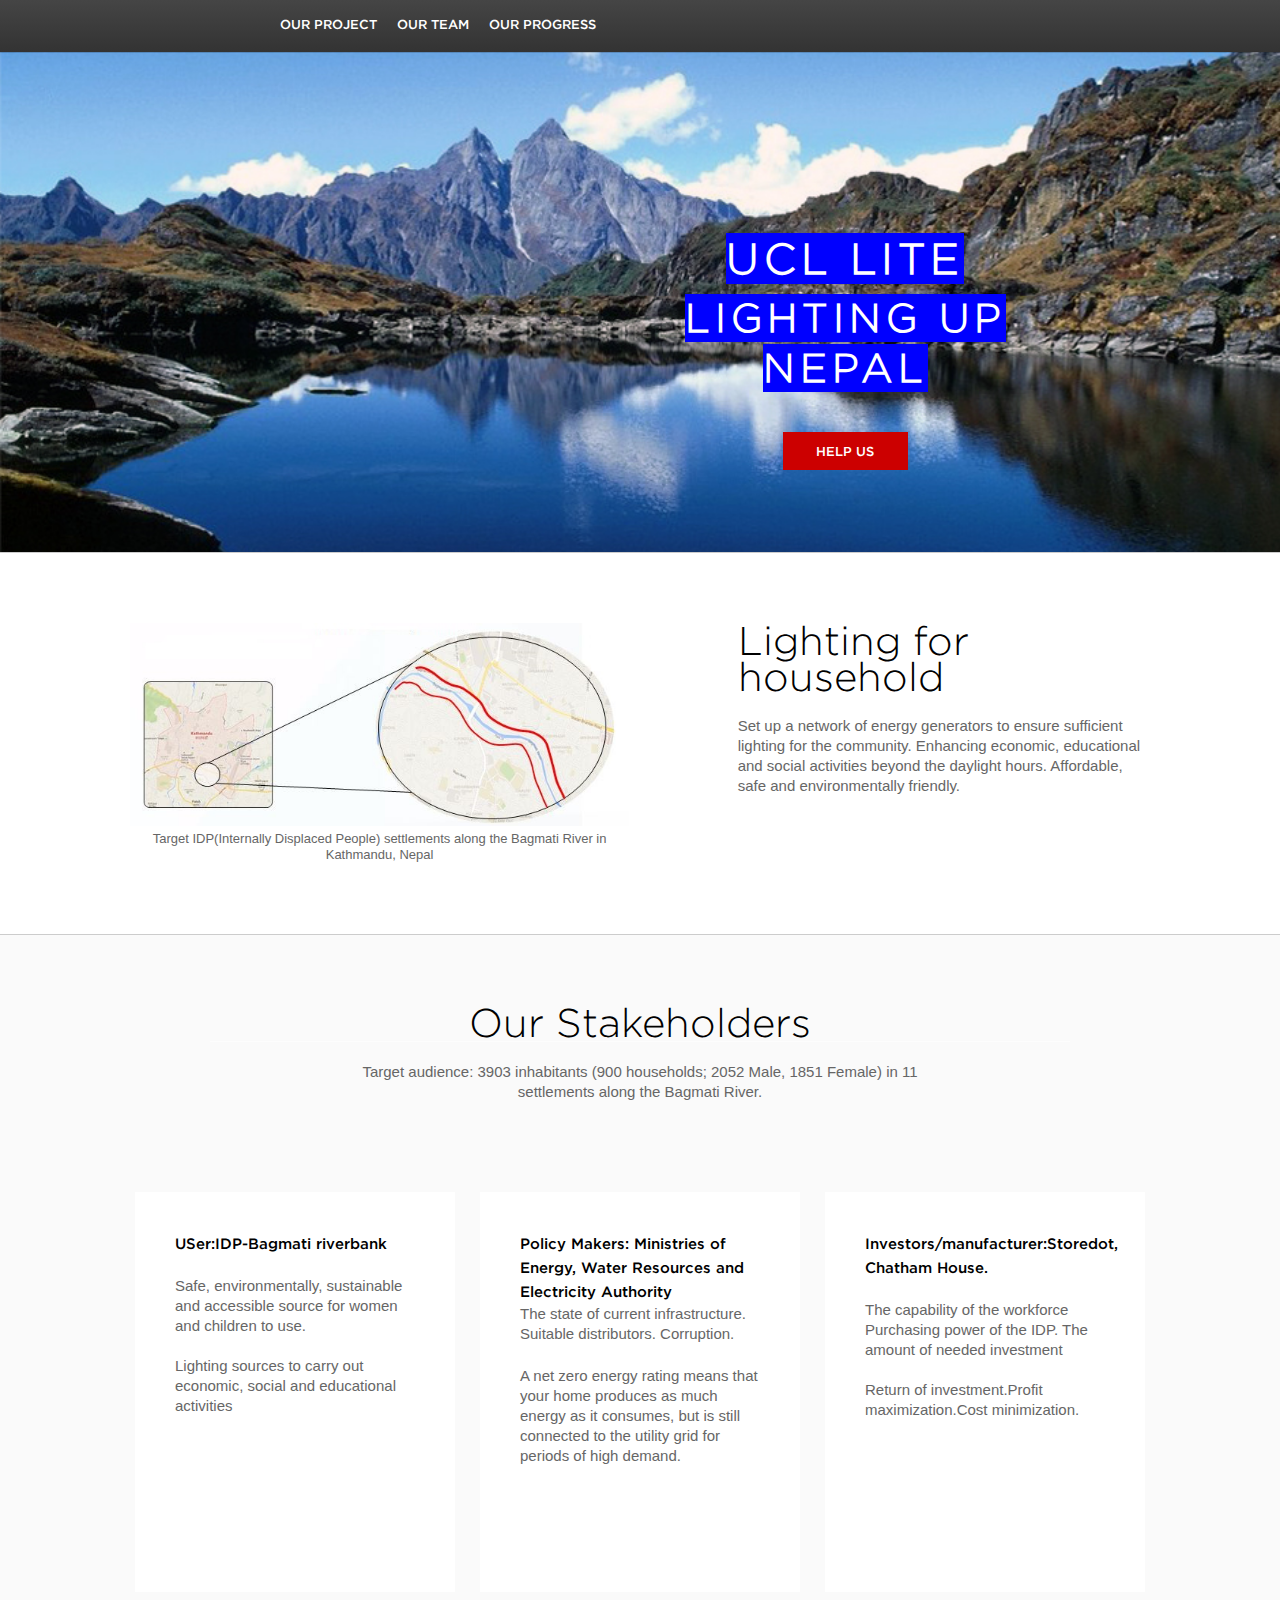
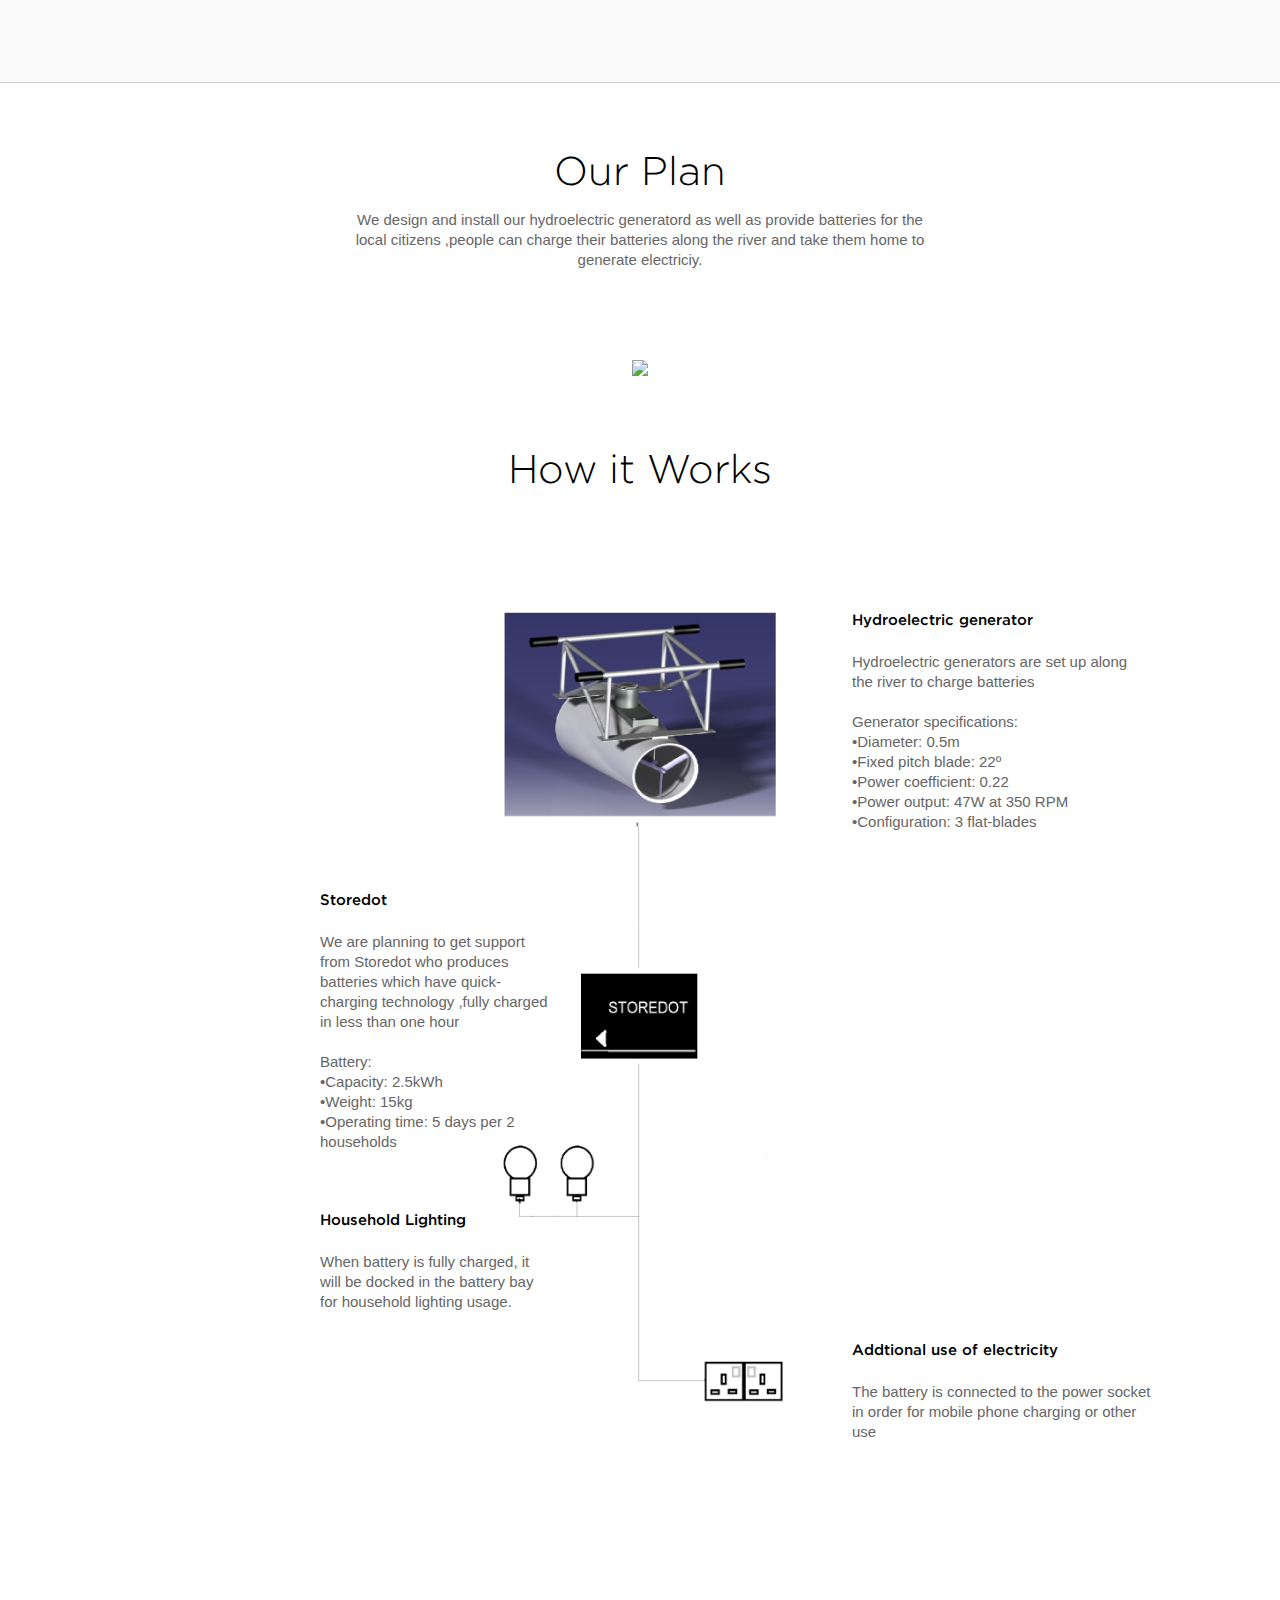
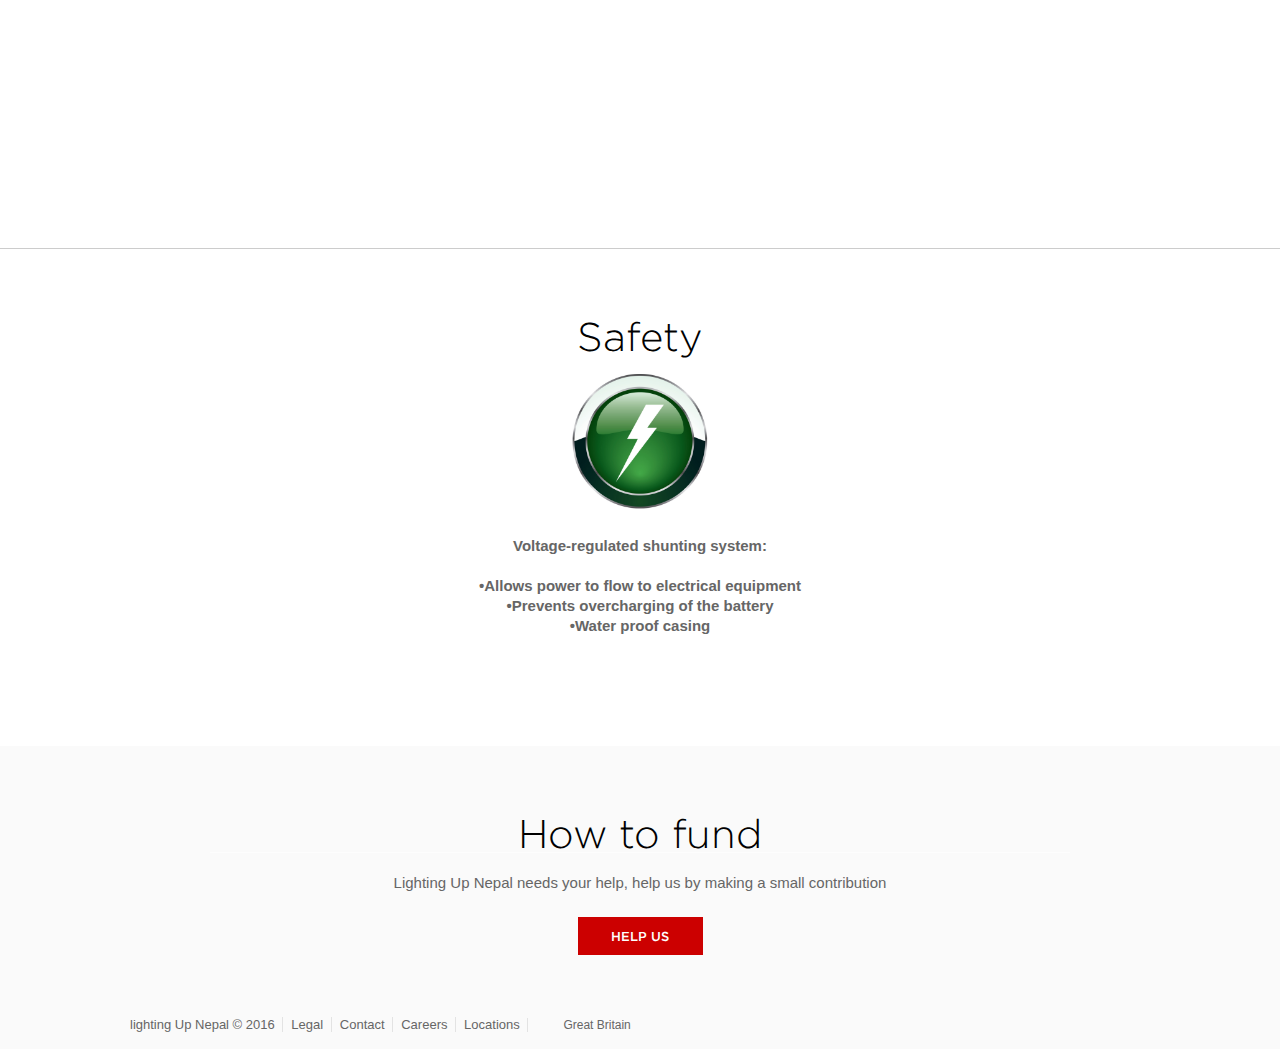
==== commit e0d20e66: "img size" ====
--- a/index.html
+++ b/index.html
@@ -448,17 +448,16 @@
         </div>
     </div>
 </section>
-
 <section id="looks-good-too" class="section-functional">
     <div class="section-intro">
         <div class="container">
             <h1 class="section-title">Safety</h1>
-            <img src="./Powerwall _ The Tesla Home Battery_files/safety.jpg" class="section-image">
-            <p class="section-description">Voltage-regulated shunting system:</br>
+            <img src="./Powerwall _ The Tesla Home Battery_files/safety.jpg" class="section-image" width="140px"></br>
+            <p class="section-description" style="font-weight:bold;">Voltage-regulated shunting system:</br></br>
 •Allows power to flow to electrical equipment</br>
 •Prevents overcharging of the battery</br>
 •Water proof casing  </p>
-     
+     </br>
 			
         </div>
     </div>
--- a/Powerwall _ The Tesla Home Battery_files/css_OStDn0FwLM2Mh78xeWTjv0zDgUm7iidmISjx7z2MFNU.css
+++ b/Powerwall _ The Tesla Home Battery_files/css_OStDn0FwLM2Mh78xeWTjv0zDgUm7iidmISjx7z2MFNU.css
@@ -12,4 +12,4 @@
     .section-how-it-works .caption--backup-panel,.i18n-de_CH
     .section-how-it-works .caption--backup-panel,.i18n-fr_CH
     .section-how-it-works .caption--backup-panel,.i18n-nl
-    .section-how-it-works .caption--backup-panel{right:-50px;right:-3.125rem;width:430px;width:26.875rem;}}.section-how-it-works .caption--powerwall,.section-how-it-works .caption--electrical-panel{left:190px;width:230px;}@media (min-width:0) and (max-width:640px){.section-how-it-works .caption--powerwall,.section-how-it-works .caption--electrical-panel{width:auto;}}.section-how-it-works .caption--solar-panels{right:-0.125rem;;top:200px;}.section-how-it-works .caption--inverter{top:570px;}.section-how-it-works .caption--powerwall{top:450px;}.section-how-it-works .caption--electrical-panel{top:700px;}.section-how-it-works .caption--backup-panel{top:830px;right:-0.125rem;}.section-how-it-works .caption--learn-more{width:100%;bottom:-380px;text-align:center;}.section-specs{clear:both;}.section-specs .section-intro{text-align:left;overflow:hidden;}.section-specs .section-title{text-align:center;margin-bottom:60px;margin-bottom:3.75rem;}.section-specs .specs-image{width:31.91489%;float:left;margin-right:2.12766%;padding-right:50px;padding-right:3.125rem;}@media (min-width:0) and (max-width:640px){.section-specs .specs-image{display:none;}}.section-specs .specs-text{width:65.95745%;float:right;margin-right:0;}.section-specs .column{width:48.93617%;float:left;margin-right:2.12766%;}.section-specs .column + .column{width:48.93617%;float:right;margin-right:0;}.section-specs .battery-feature{margin-bottom:16px;margin-bottom:1rem;}.section-specs .feature-title,.section-specs .feature-price{display:block;}.section-specs .feature-price{margin-top:5px;margin-top:0.3125rem;color:#000;}.section-specs .feature-price .price{font-style:normal;display:inline-block;margin-left:10px;}.section-specs .feature-description{color:#666;}.section-specs .feature-title + .feature-price{margin-top:0;}@media (min-width:0) and (max-width:640px){.section-specs{display:none;}}.battery-disclaimer{font-size:12px;font-size:0.75rem;text-align:right;display:block;color:#aaa;clear:both;}.price .battery-disclaimer{font-size:16px;font-size:1rem;display:inline;clear:none;}.section-reserve .powerwall-for-business .section-title{margin-bottom:0;}.section-reserve .section-subtitle{font-size:25px;line-height:40px;font-size:1.5625rem;line-height:2.5rem;}.section-reserve .section-intro{text-align:left;border-bottom:0;}.section-reserve .section-intro .section-description{margin-bottom:22px;margin-bottom:1.375rem;}.section-reserve .column-contain{clear:both;overflow:hidden;}.section-reserve .column{width:40.42553%;float:left;margin-right:2.12766%;}.section-reserve .column + .column{float:right;margin-right:0;}.section-reserve .btn-group{text-align:center;}.section-reserve .btn-group .section-description{display:block;}.i18n-ja_JP .section-reserve .btn-group .section-description,.i18n-zh_CN .section-reserve .btn-group .section-description,.i18n-zh_MO .section-reserve .btn-group .section-description,.i18n-zh_HK .section-reserve .btn-group .section-description{text-align:center;}.section-reserve ul{color:#666;font-size:15px;line-height:20px;font-size:0.9375rem;line-height:1.25rem;}.section-reserve li{margin-left:17px;margin-left:1.0625rem;list-style-type:disc;}.section-reserve .list-link{text-align:center;margin-top:8px;margin-top:0.5rem;margin-bottom:0;margin-bottom:0;}.section-reserve .links-column{border-top:1px solid #ccc;margin-top:50px;margin-top:3.125rem;padding-top:50px;padding-top:3.125rem;}@media (min-width:0) and (max-width:640px){.section-reserve .section-subtitle{font-size:18px;line-height:20px;font-size:1.125rem;line-height:1.25rem;}.section-reserve .column,.section-reserve .column + .column{width:100%;clear:both;float:none;display:block;margin-right:auto;margin-left:auto;display:block;}.section-reserve .powerwall-for-home{margin-bottom:50px;margin-bottom:3.125rem;}.section-reserve .powerwall-for-home .list-link{text-align:center;}}@keyframes blink{to{visibility:hidden;}}@-webkit-keyframes blink{to{visibility:hidden;}}
+    .section-how-it-works .caption--backup-panel{right:-50px;right:-3.125rem;width:430px;width:26.875rem;}}.section-how-it-works .caption--powerwall,.section-how-it-works .caption--electrical-panel{left:190px;width:230px;}@media (min-width:0) and (max-width:640px){.section-how-it-works .caption--powerwall,.section-how-it-works .caption--electrical-panel{width:auto;}}.section-how-it-works .caption--solar-panels{right:-0.125rem;;top:100px;}.section-how-it-works .caption--inverter{top:570px;}.section-how-it-works .caption--powerwall{top:380px;}.section-how-it-works .caption--electrical-panel{top:700px;}.section-how-it-works .caption--backup-panel{top:830px;right:-0.125rem;}.section-how-it-works .caption--learn-more{width:100%;bottom:-380px;text-align:center;}.section-specs{clear:both;}.section-specs .section-intro{text-align:left;overflow:hidden;}.section-specs .section-title{text-align:center;margin-bottom:60px;margin-bottom:3.75rem;}.section-specs .specs-image{width:31.91489%;float:left;margin-right:2.12766%;padding-right:50px;padding-right:3.125rem;}@media (min-width:0) and (max-width:640px){.section-specs .specs-image{display:none;}}.section-specs .specs-text{width:65.95745%;float:right;margin-right:0;}.section-specs .column{width:48.93617%;float:left;margin-right:2.12766%;}.section-specs .column + .column{width:48.93617%;float:right;margin-right:0;}.section-specs .battery-feature{margin-bottom:16px;margin-bottom:1rem;}.section-specs .feature-title,.section-specs .feature-price{display:block;}.section-specs .feature-price{margin-top:5px;margin-top:0.3125rem;color:#000;}.section-specs .feature-price .price{font-style:normal;display:inline-block;margin-left:10px;}.section-specs .feature-description{color:#666;}.section-specs .feature-title + .feature-price{margin-top:0;}@media (min-width:0) and (max-width:640px){.section-specs{display:none;}}.battery-disclaimer{font-size:12px;font-size:0.75rem;text-align:right;display:block;color:#aaa;clear:both;}.price .battery-disclaimer{font-size:16px;font-size:1rem;display:inline;clear:none;}.section-reserve .powerwall-for-business .section-title{margin-bottom:0;}.section-reserve .section-subtitle{font-size:25px;line-height:40px;font-size:1.5625rem;line-height:2.5rem;}.section-reserve .section-intro{text-align:left;border-bottom:0;}.section-reserve .section-intro .section-description{margin-bottom:22px;margin-bottom:1.375rem;}.section-reserve .column-contain{clear:both;overflow:hidden;}.section-reserve .column{width:40.42553%;float:left;margin-right:2.12766%;}.section-reserve .column + .column{float:right;margin-right:0;}.section-reserve .btn-group{text-align:center;}.section-reserve .btn-group .section-description{display:block;}.i18n-ja_JP .section-reserve .btn-group .section-description,.i18n-zh_CN .section-reserve .btn-group .section-description,.i18n-zh_MO .section-reserve .btn-group .section-description,.i18n-zh_HK .section-reserve .btn-group .section-description{text-align:center;}.section-reserve ul{color:#666;font-size:15px;line-height:20px;font-size:0.9375rem;line-height:1.25rem;}.section-reserve li{margin-left:17px;margin-left:1.0625rem;list-style-type:disc;}.section-reserve .list-link{text-align:center;margin-top:8px;margin-top:0.5rem;margin-bottom:0;margin-bottom:0;}.section-reserve .links-column{border-top:1px solid #ccc;margin-top:50px;margin-top:3.125rem;padding-top:50px;padding-top:3.125rem;}@media (min-width:0) and (max-width:640px){.section-reserve .section-subtitle{font-size:18px;line-height:20px;font-size:1.125rem;line-height:1.25rem;}.section-reserve .column,.section-reserve .column + .column{width:100%;clear:both;float:none;display:block;margin-right:auto;margin-left:auto;display:block;}.section-reserve .powerwall-for-home{margin-bottom:50px;margin-bottom:3.125rem;}.section-reserve .powerwall-for-home .list-link{text-align:center;}}@keyframes blink{to{visibility:hidden;}}@-webkit-keyframes blink{to{visibility:hidden;}}
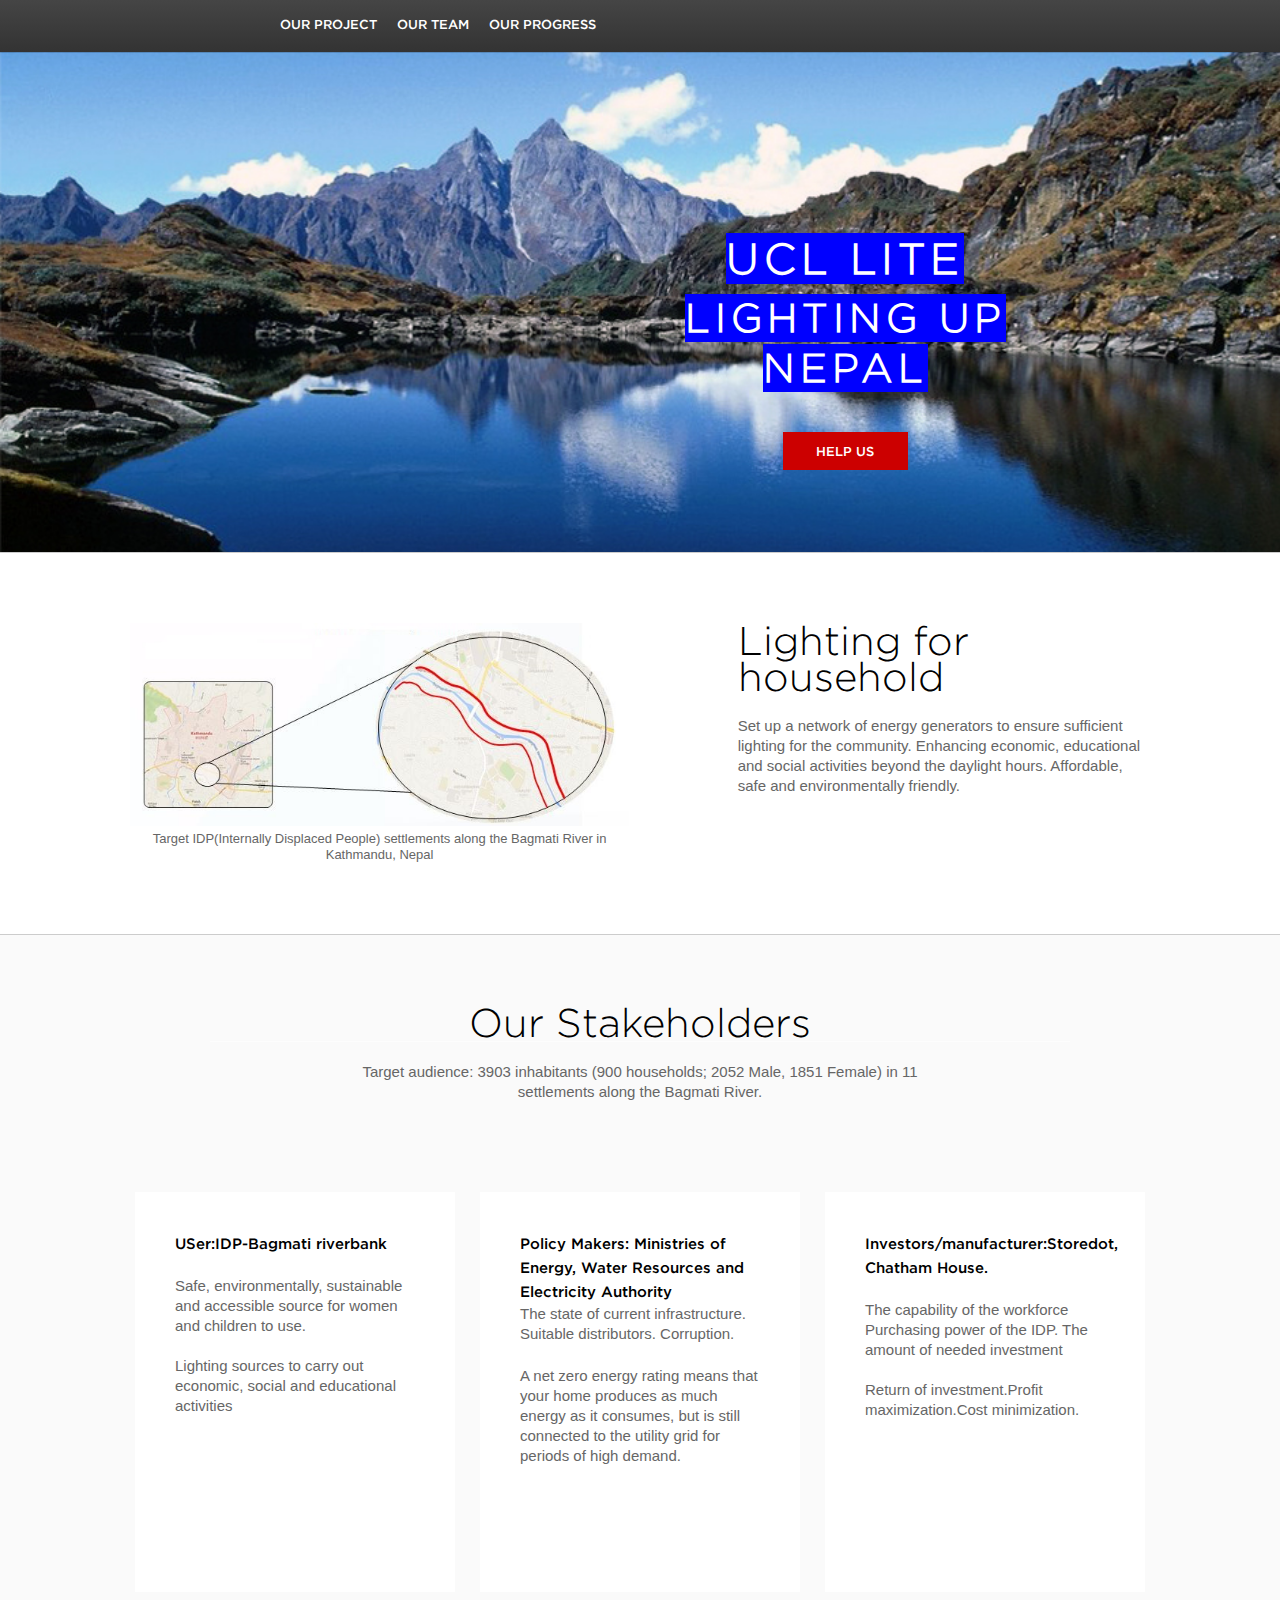
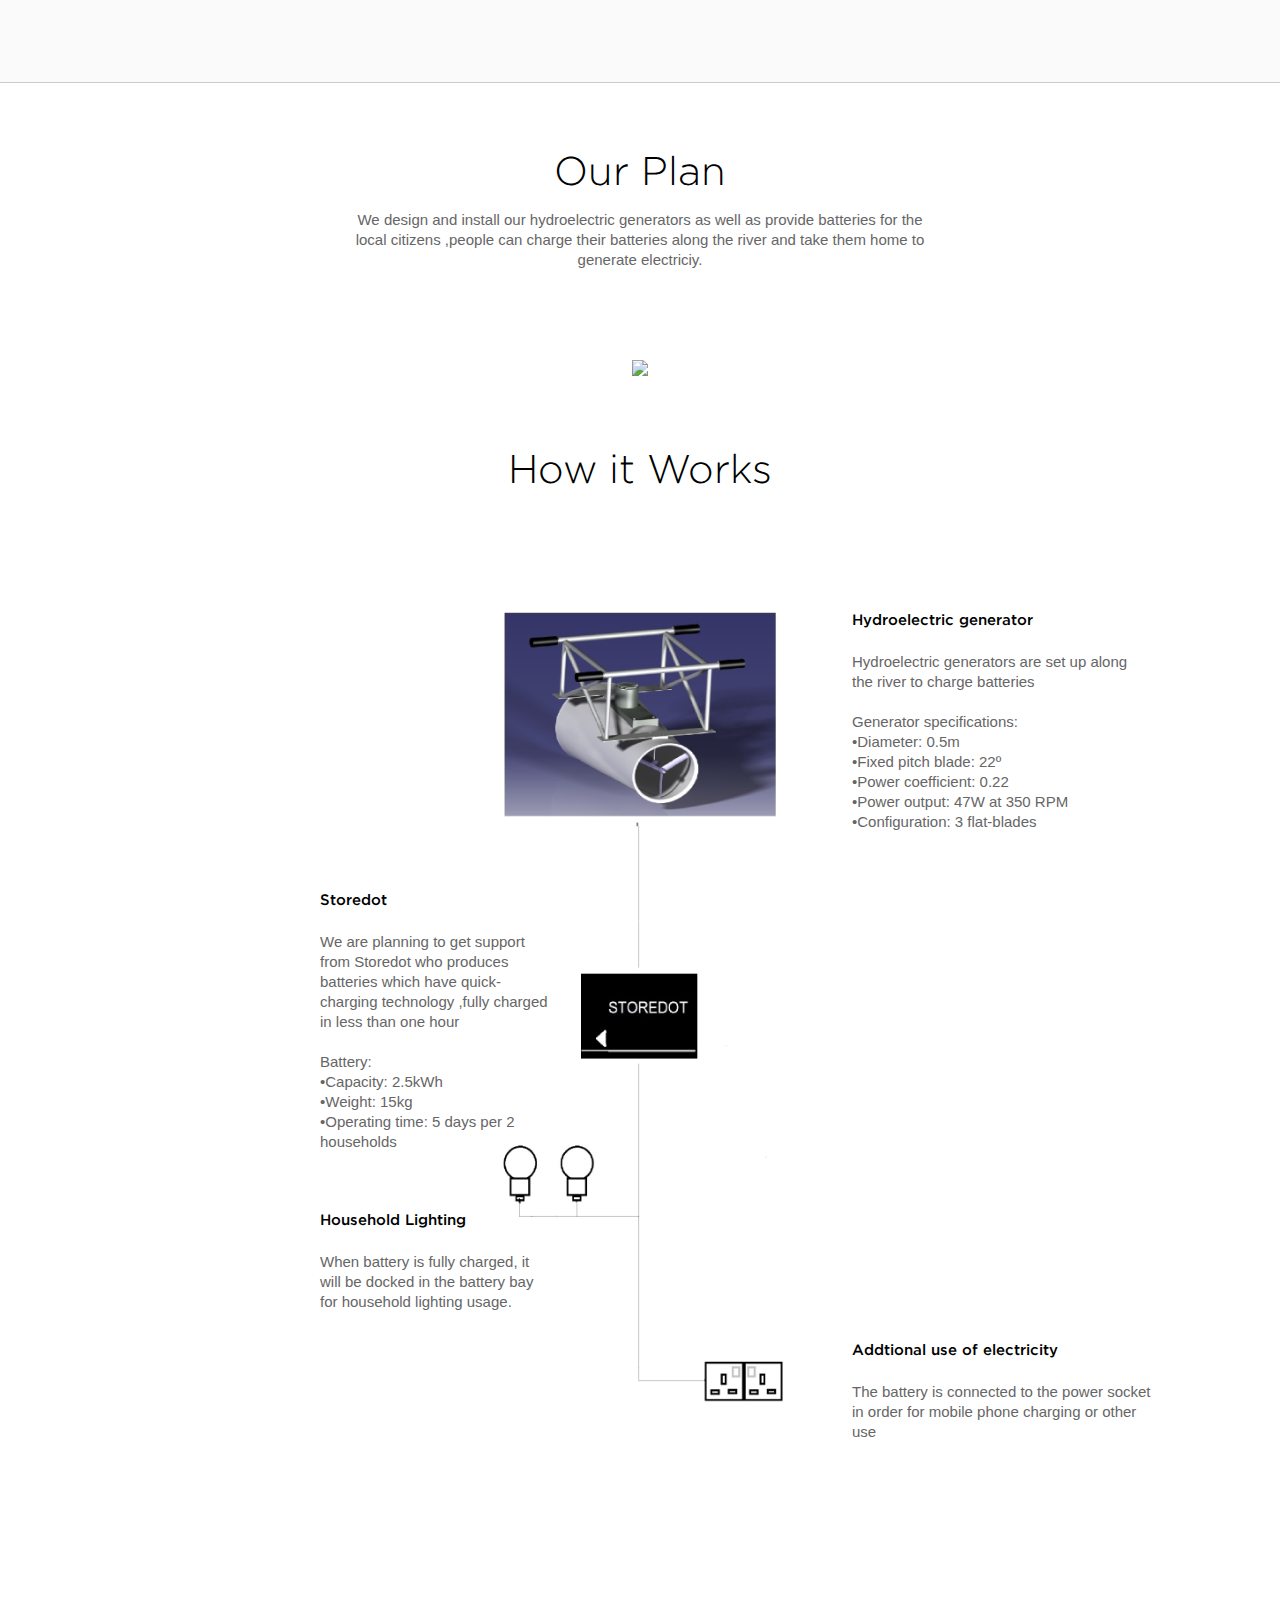
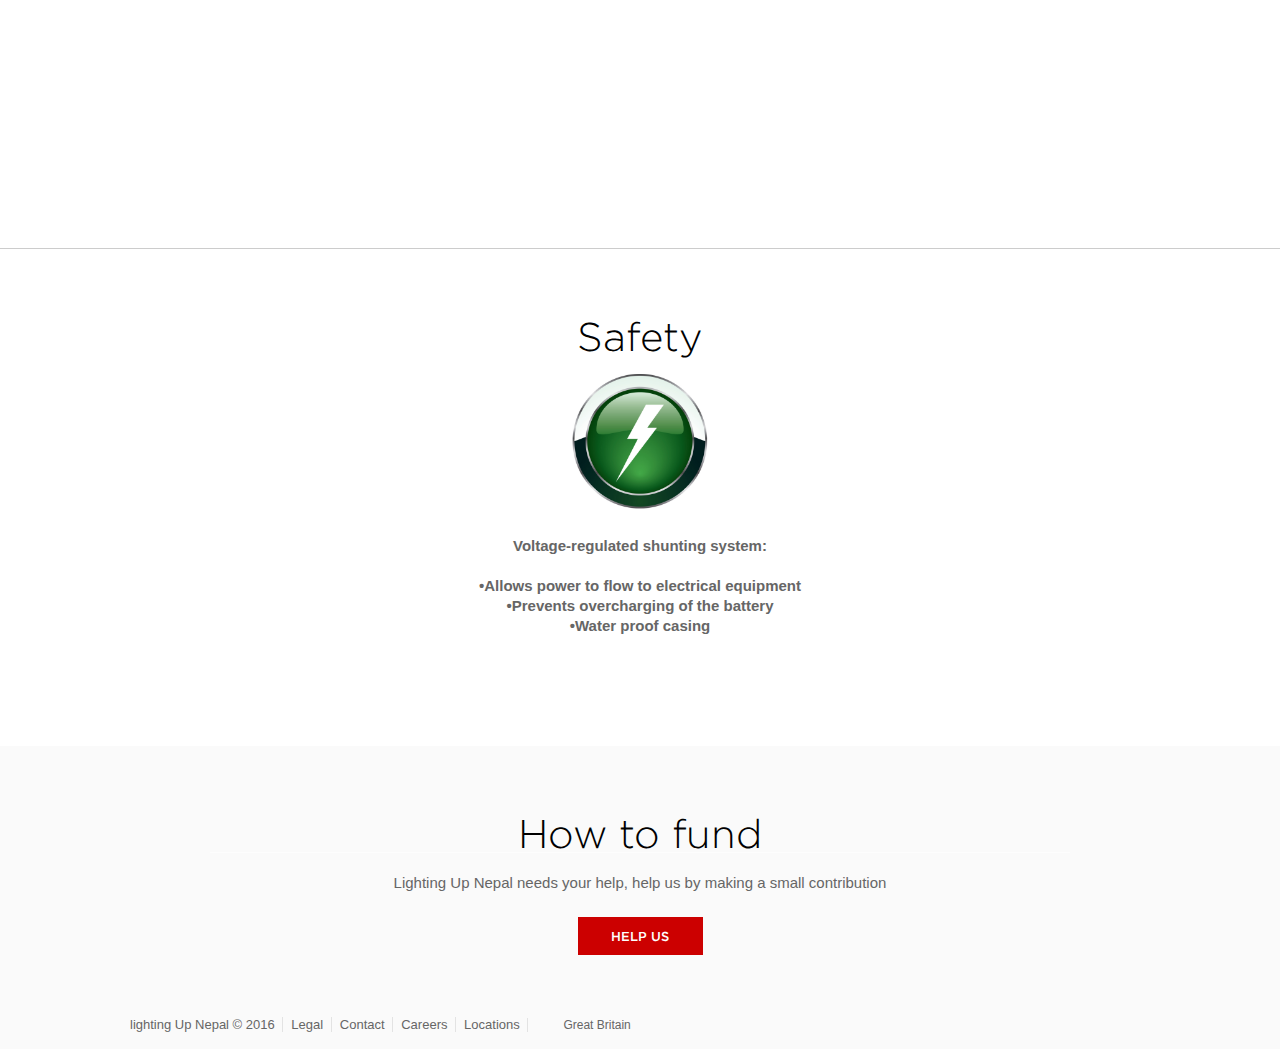
==== commit 6e80971e: "Update index.html" ====
--- a/index.html
+++ b/index.html
@@ -391,7 +391,7 @@
     <div class="section-intro">
         <div class="container">
             <h1 class="section-title">Our Plan</h1>
-            <p class="section-description">We design and install our hydroelectric generatord as well as provide batteries for the local citizens ,people can charge their batteries along the river and take them home to generate electriciy.  </p>
+            <p class="section-description">We design and install our hydroelectric generators as well as provide batteries for the local citizens ,people can charge their batteries along the river and take them home to generate electriciy.  </p>
      
 			<img src="./Powerwall _ The Tesla Home Battery_files/river.jpg" class="section-image">
         </div>
